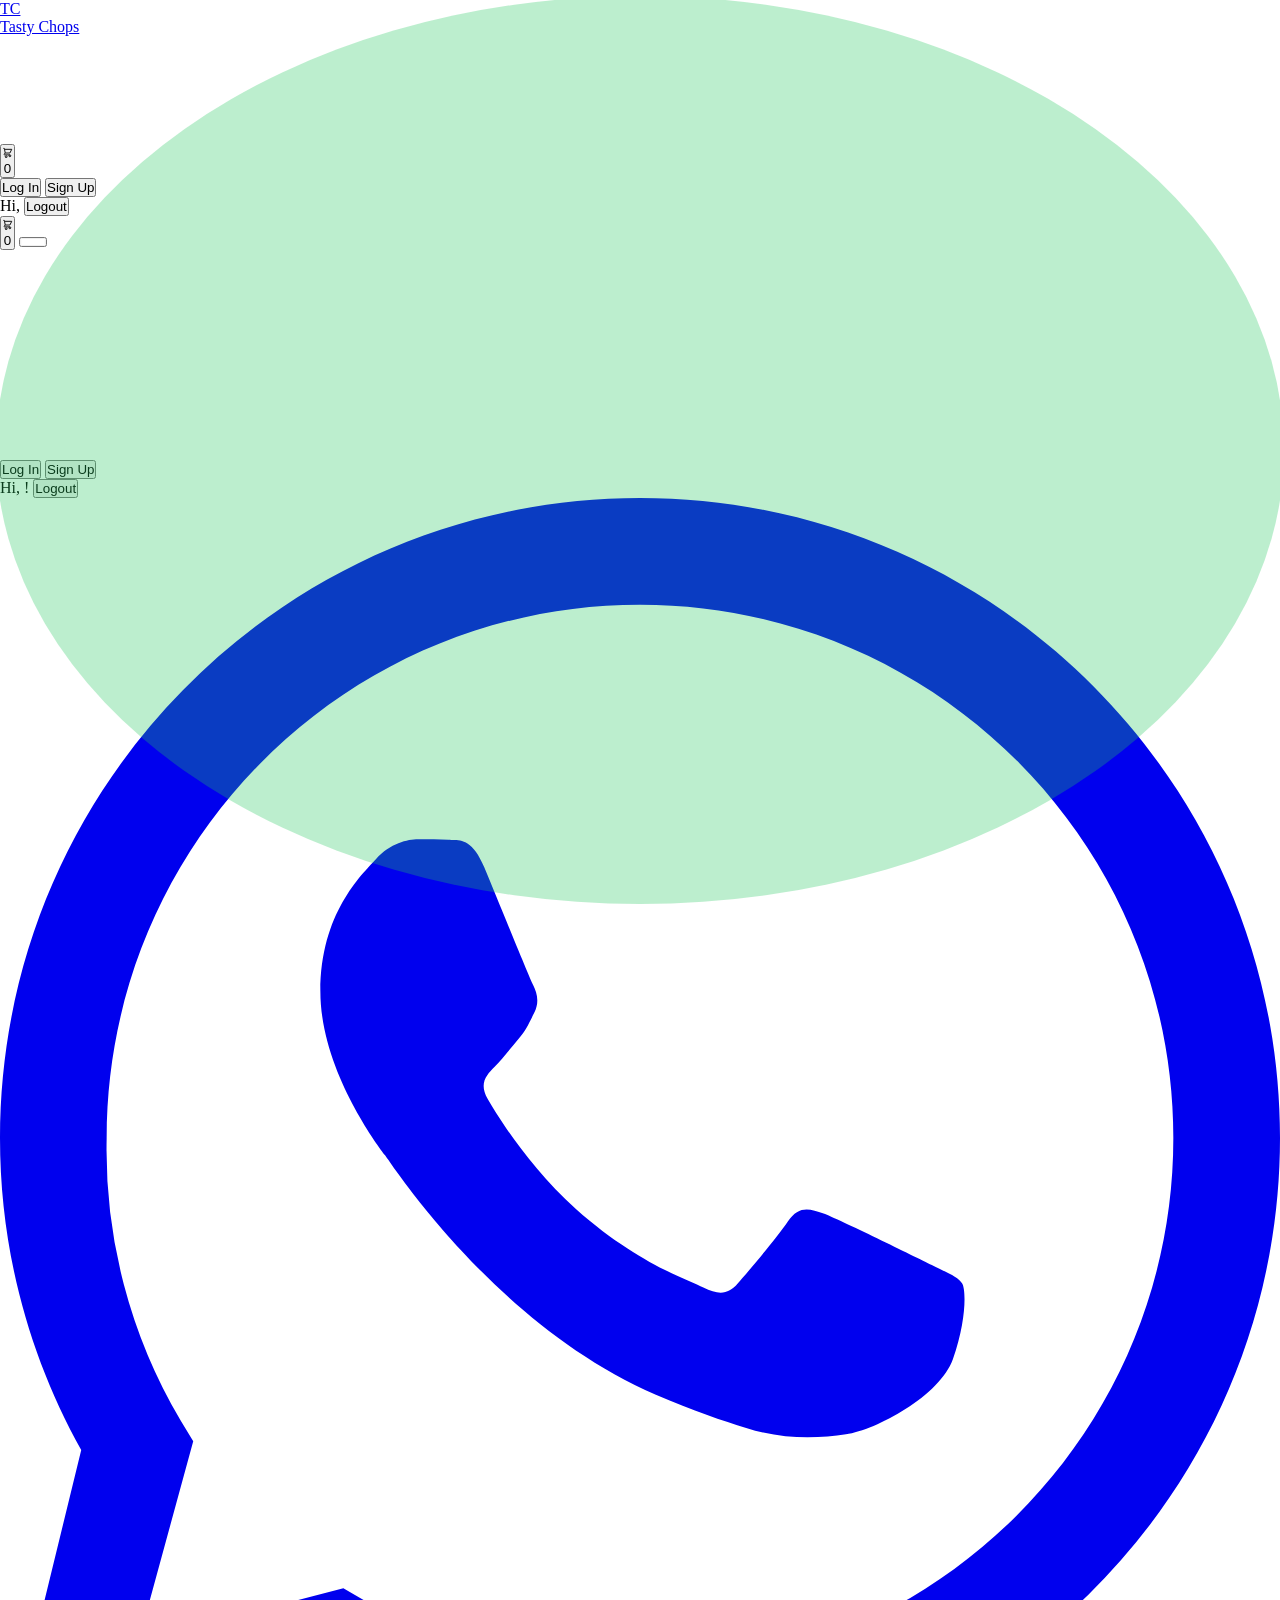
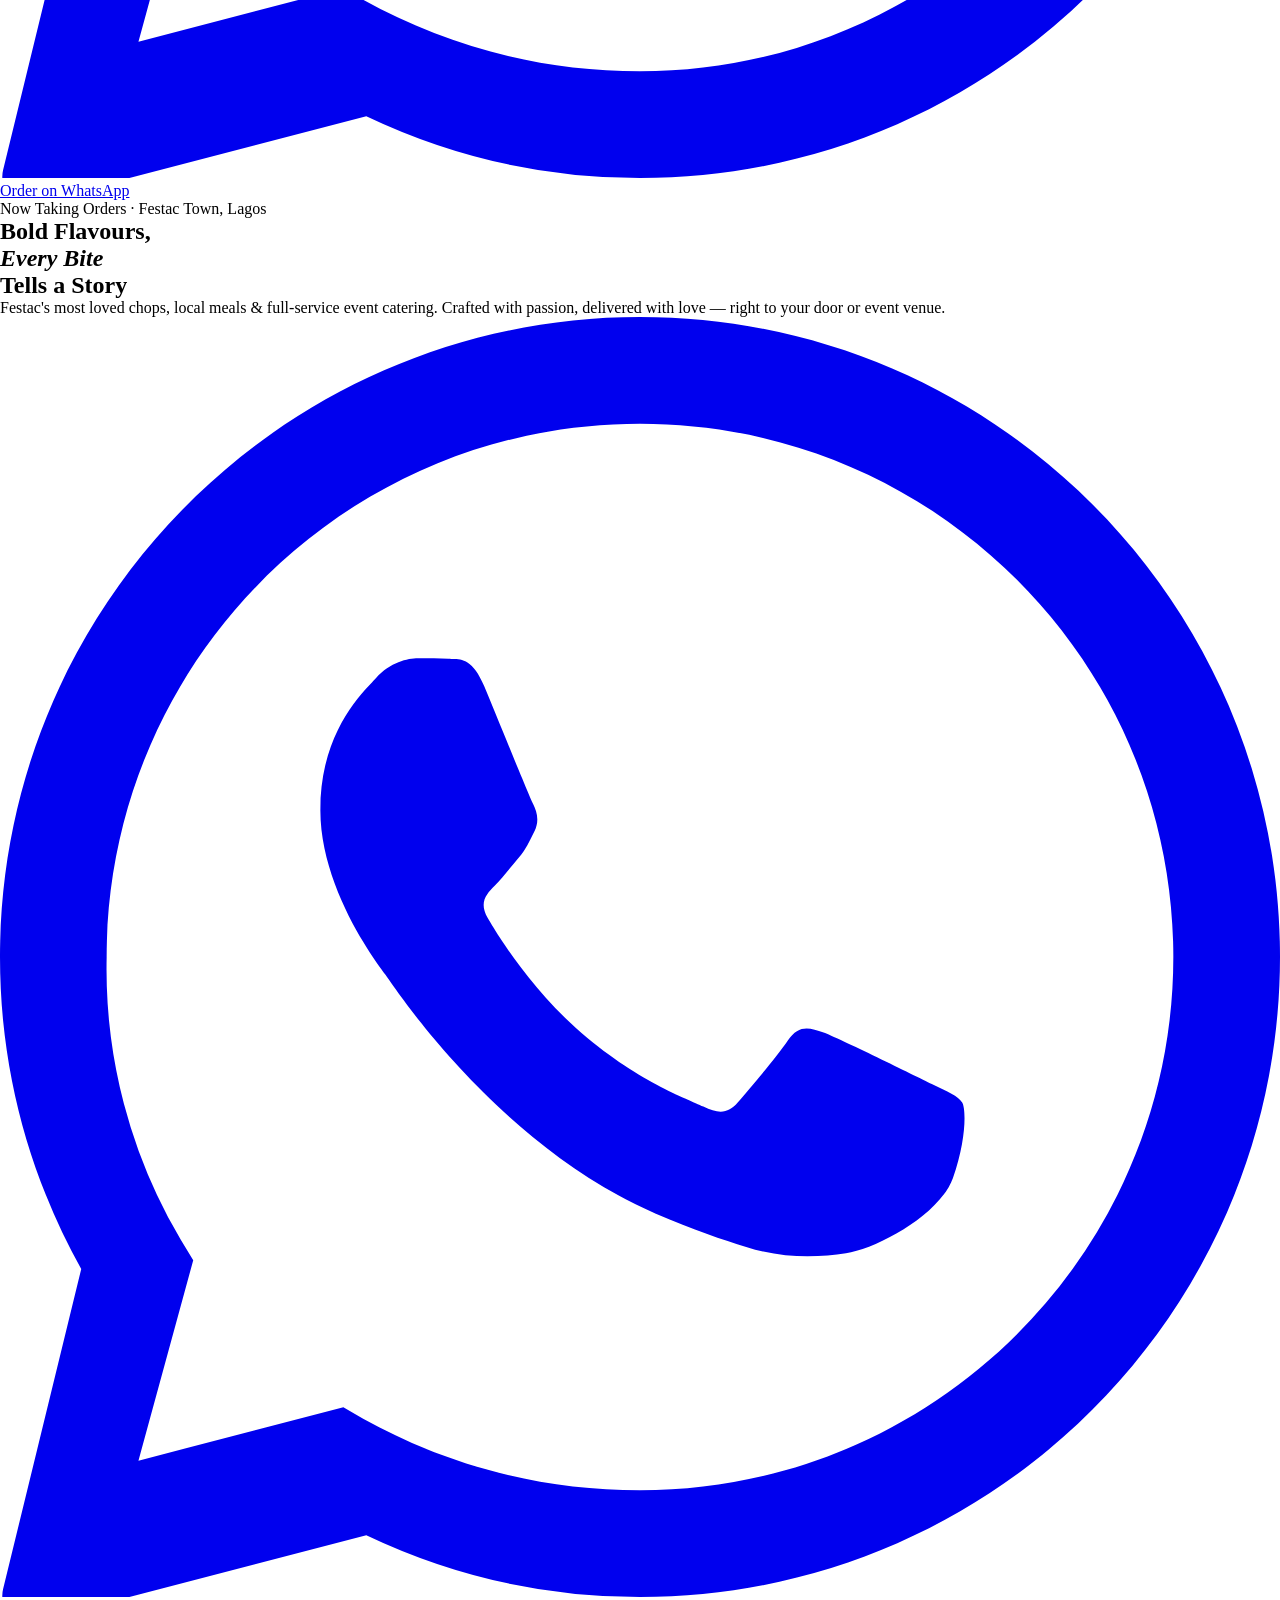
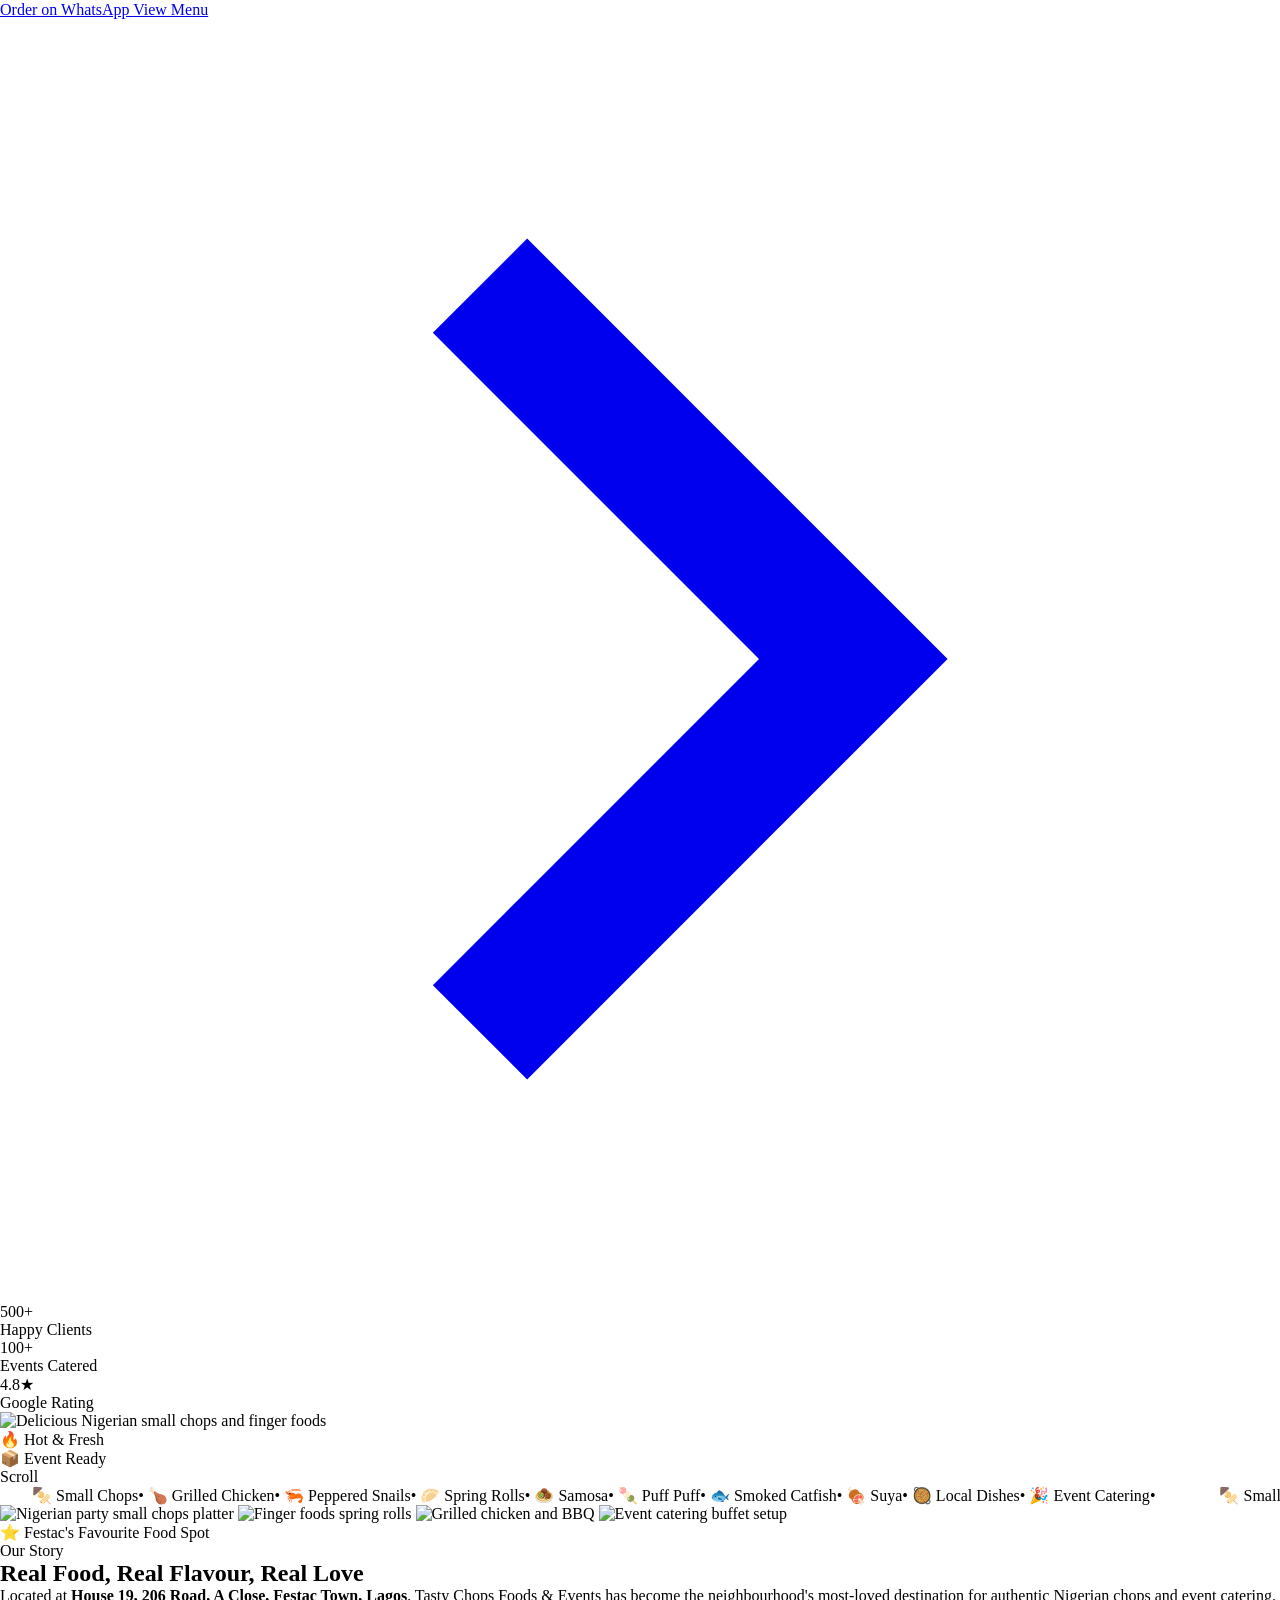
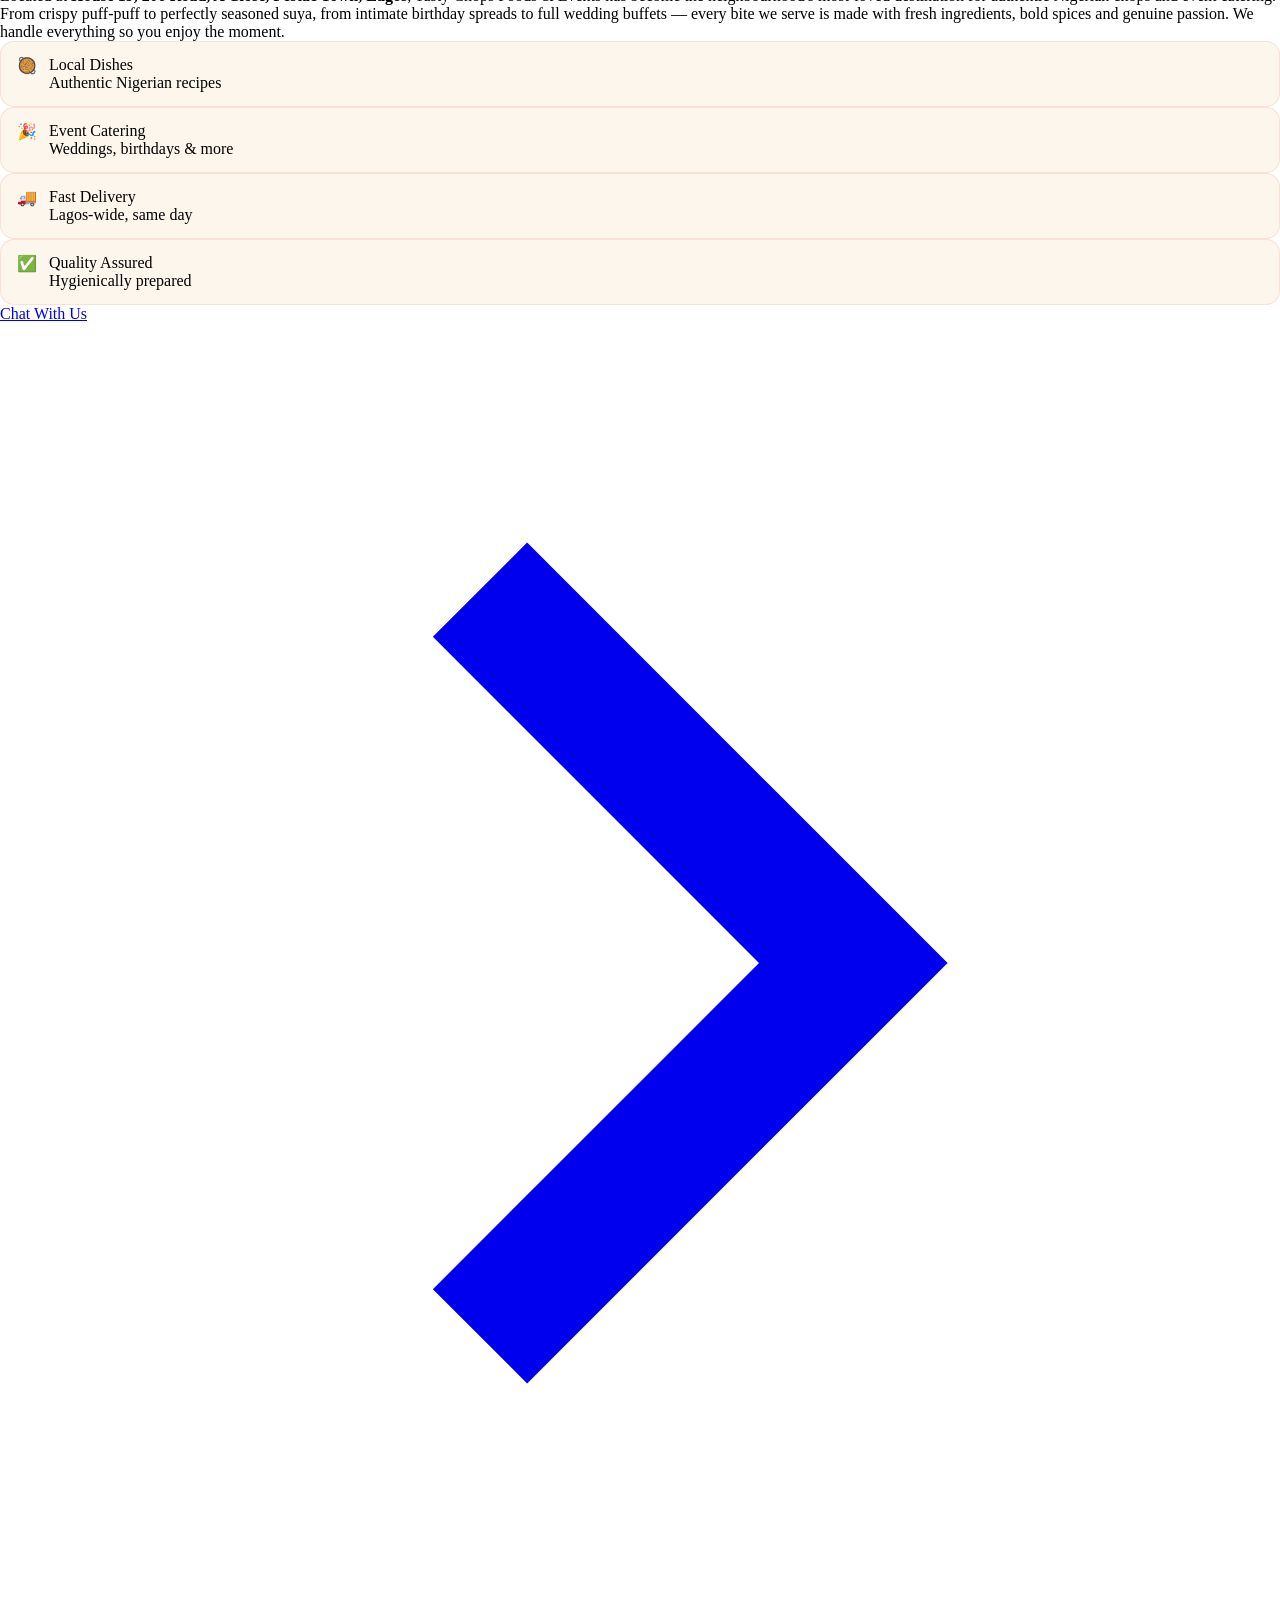
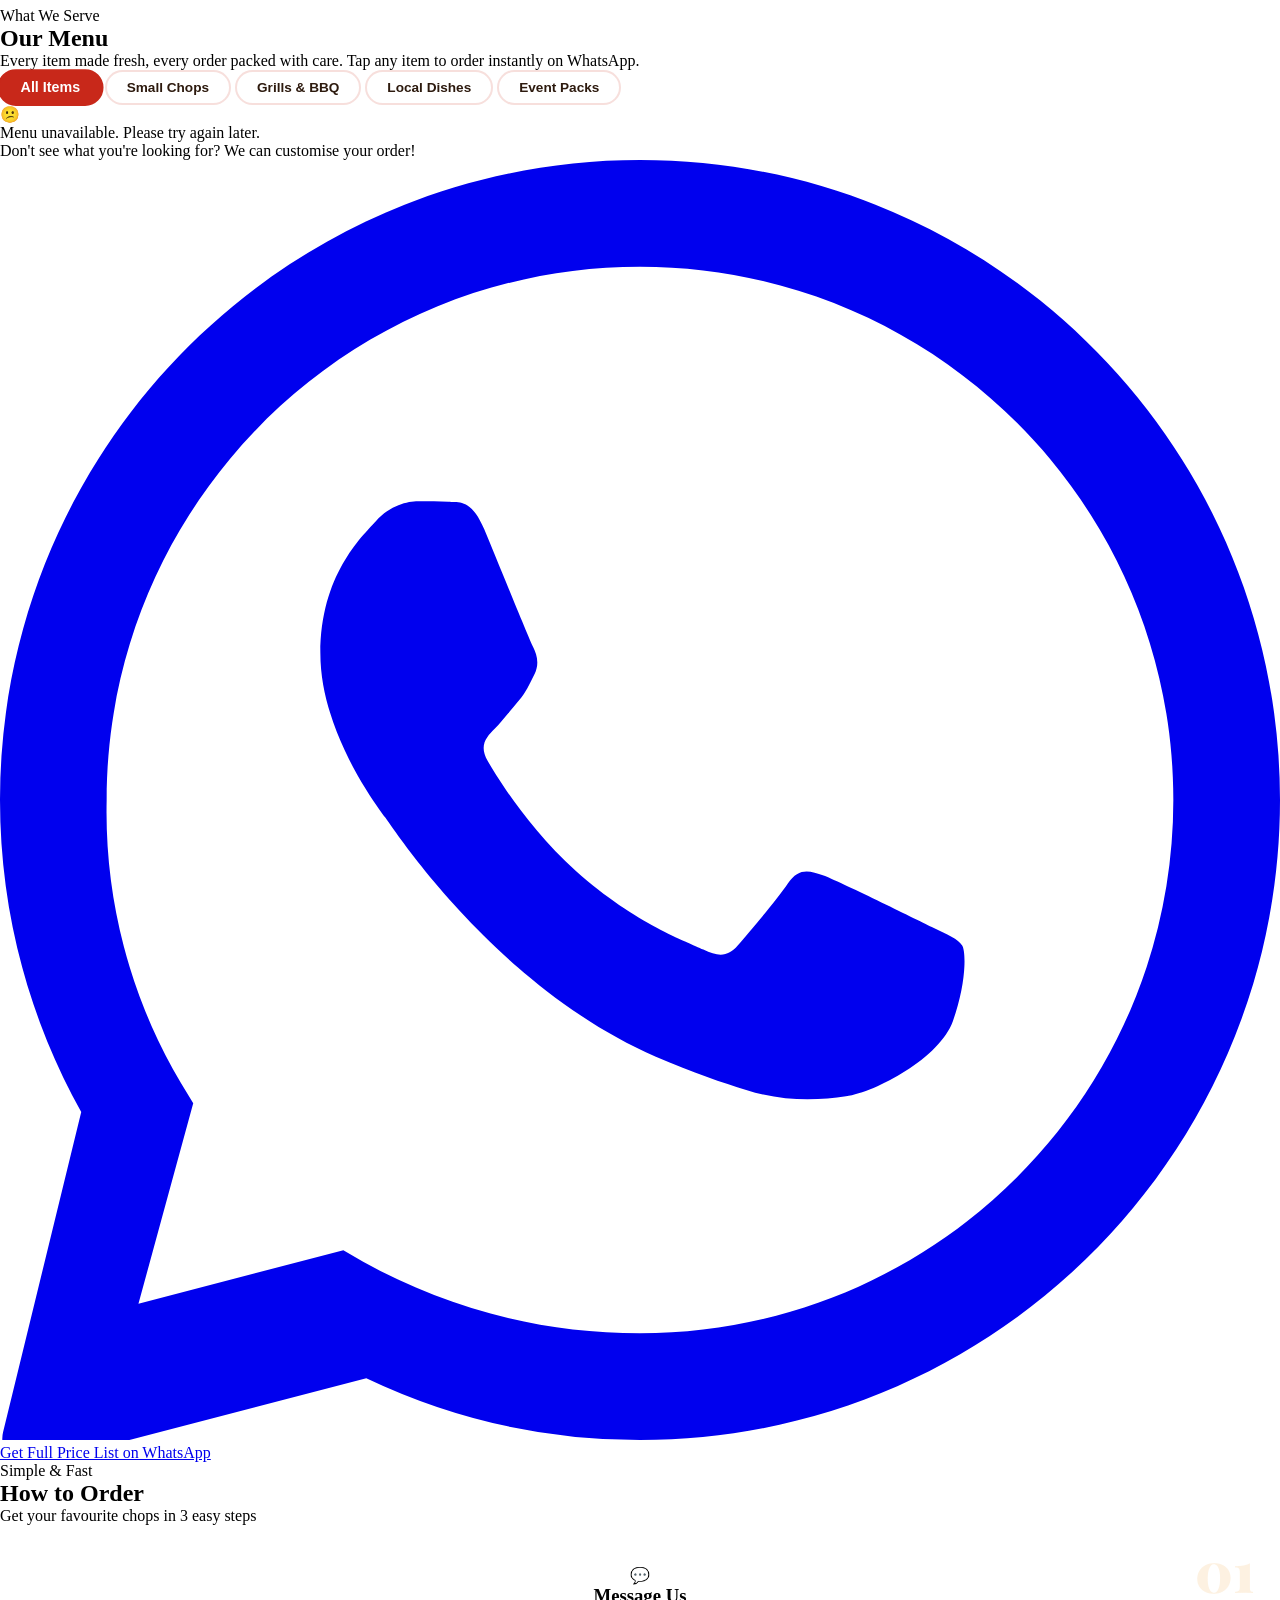
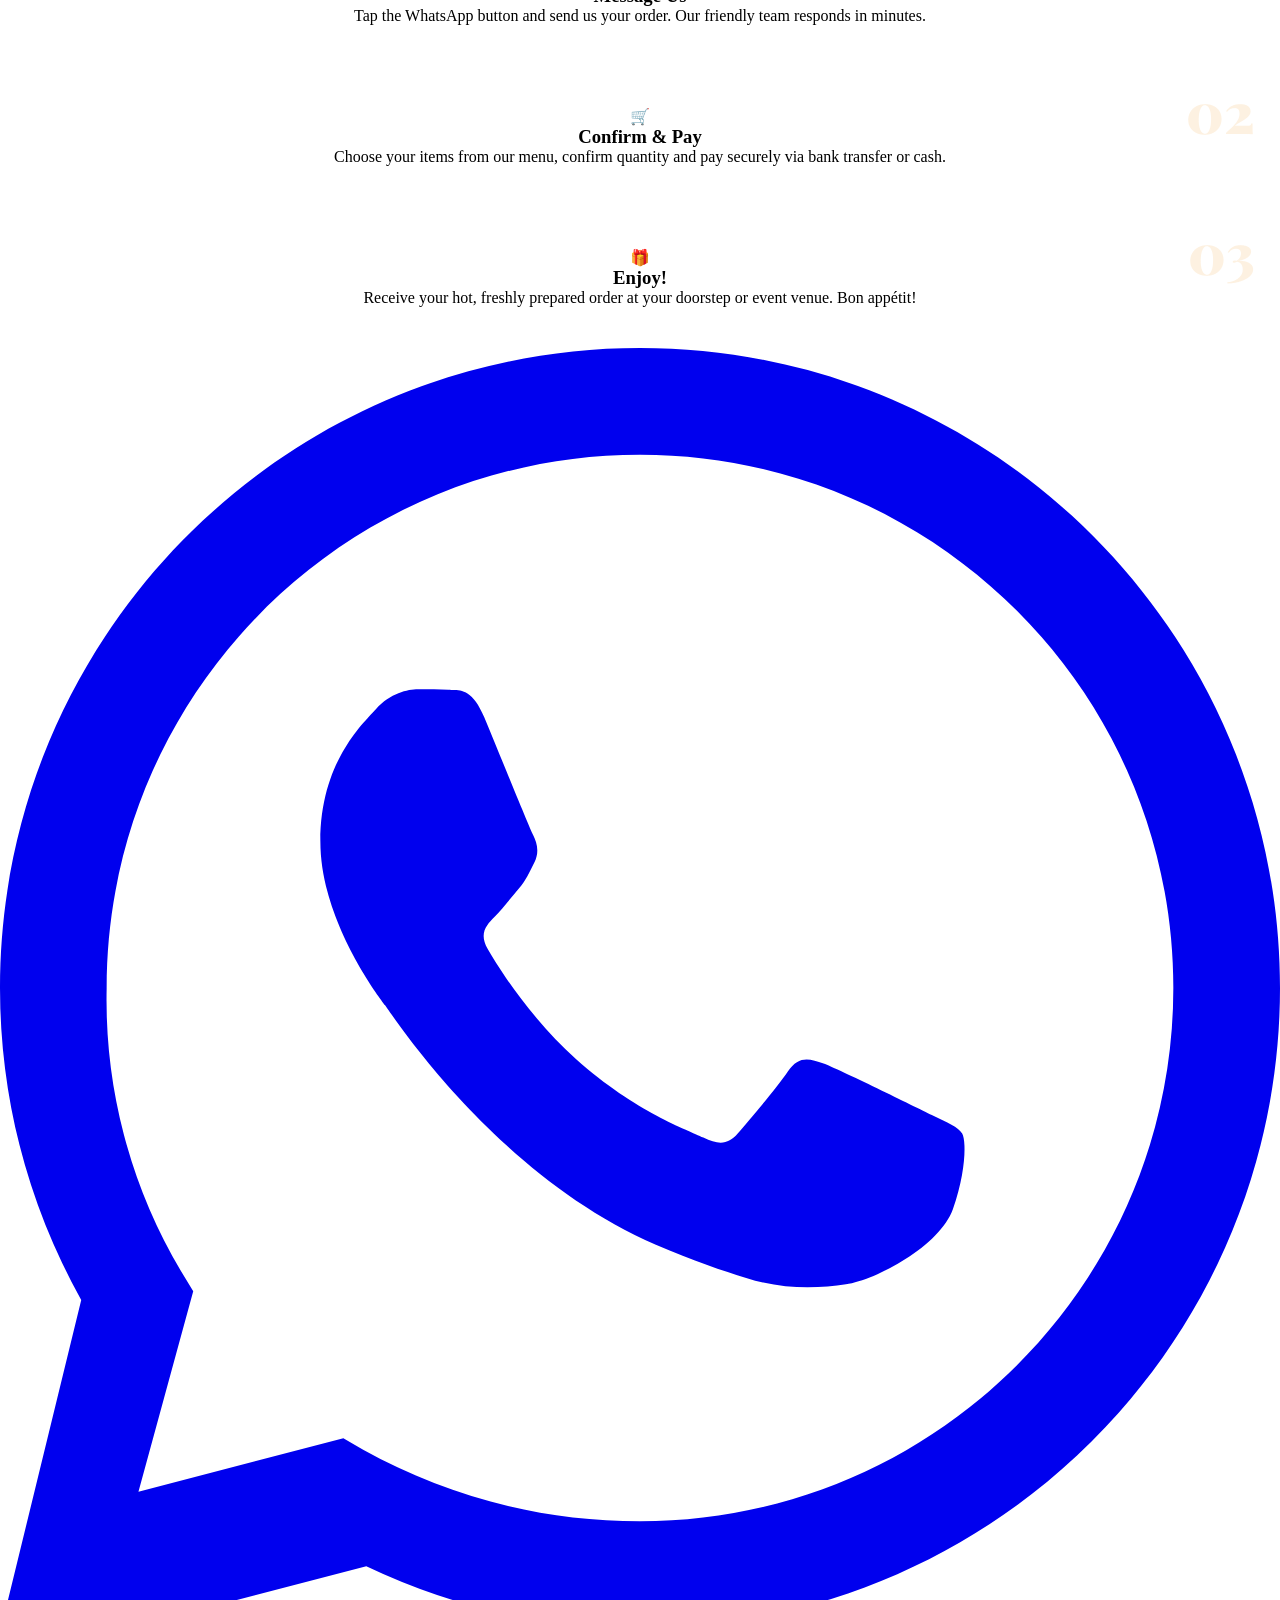
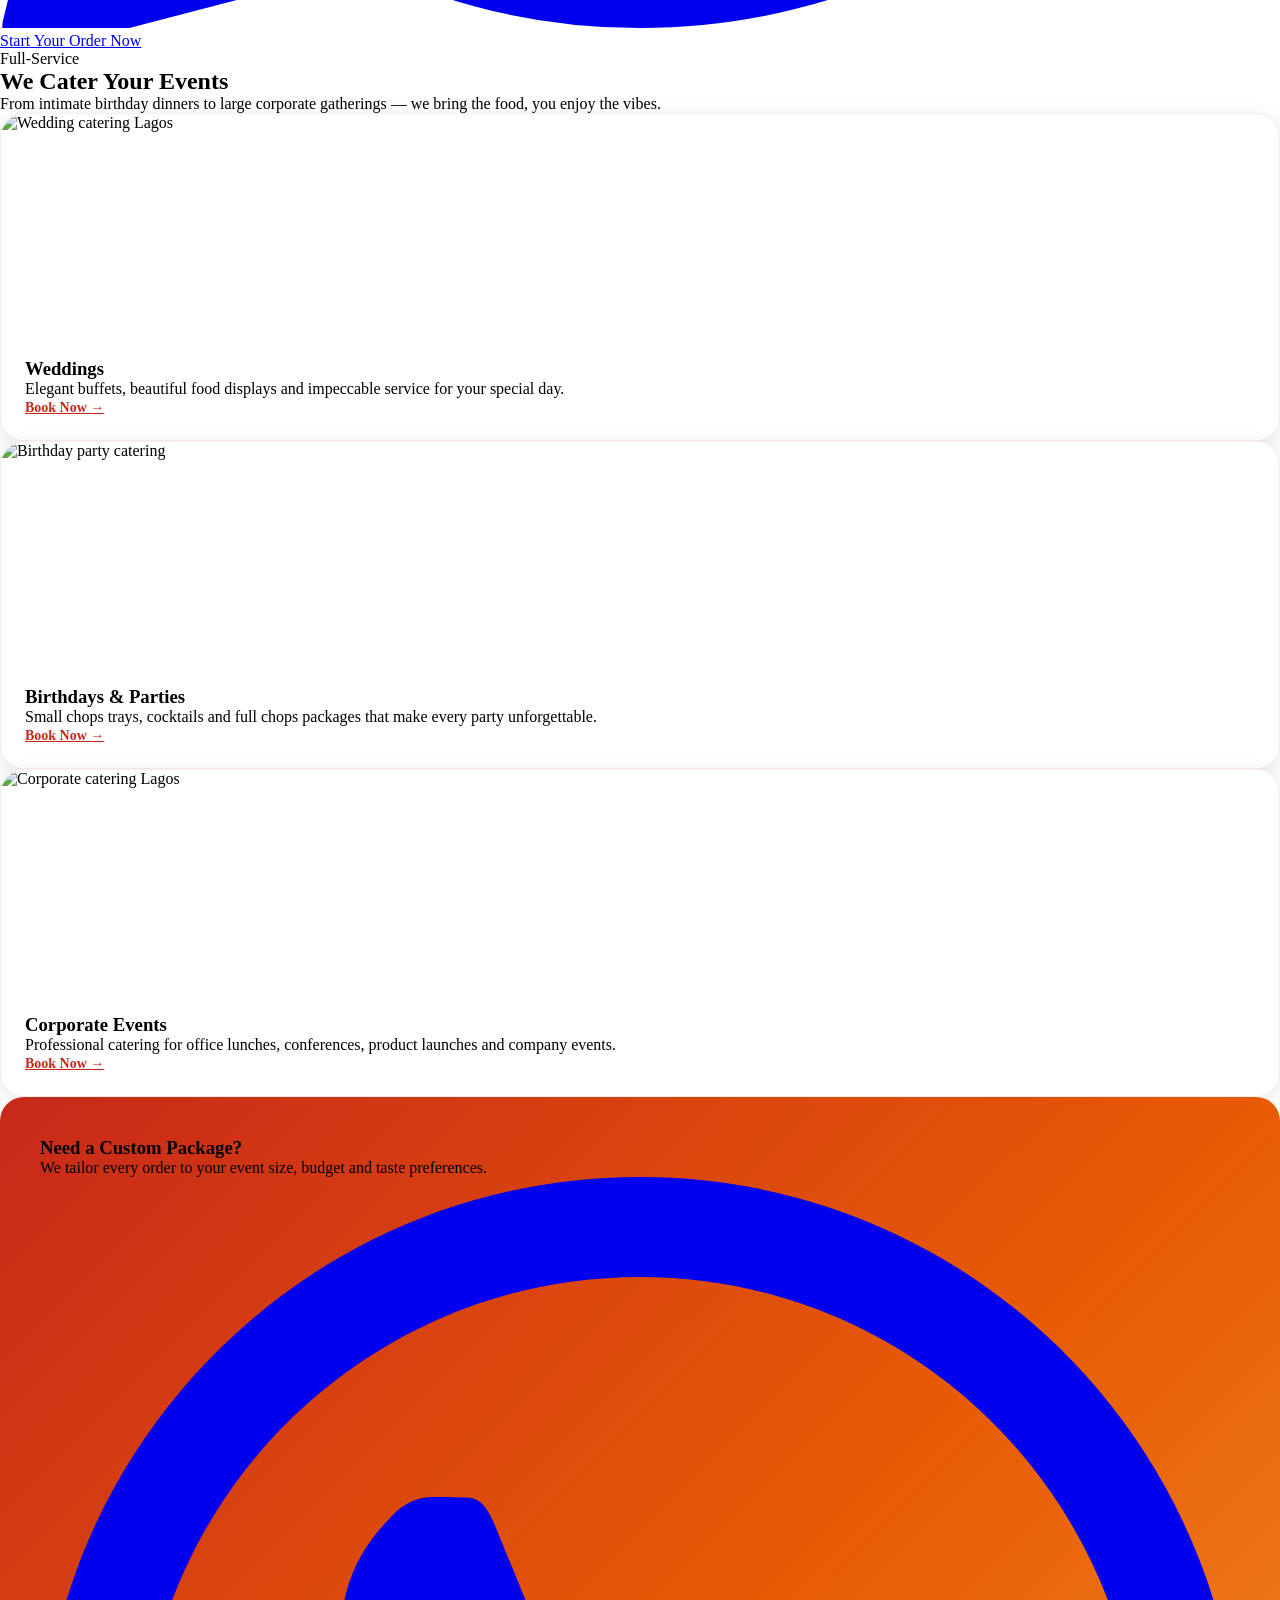
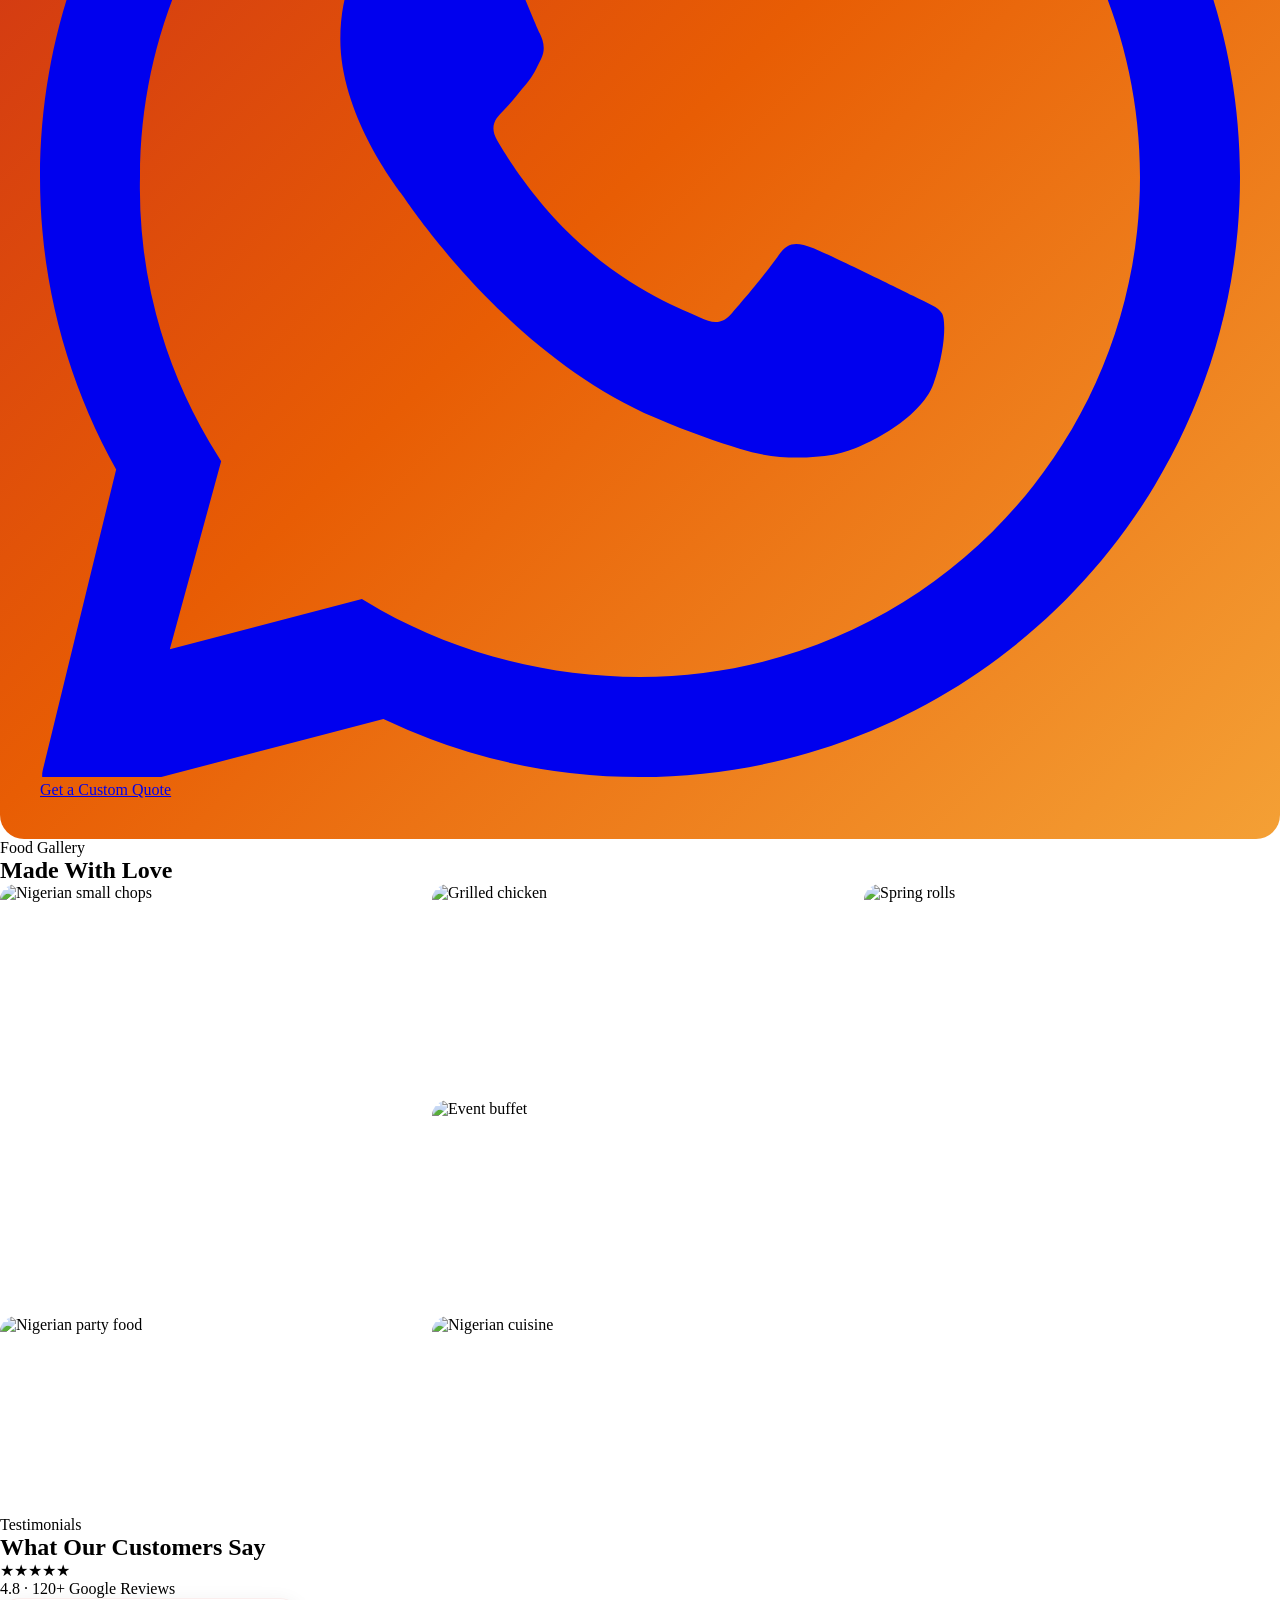
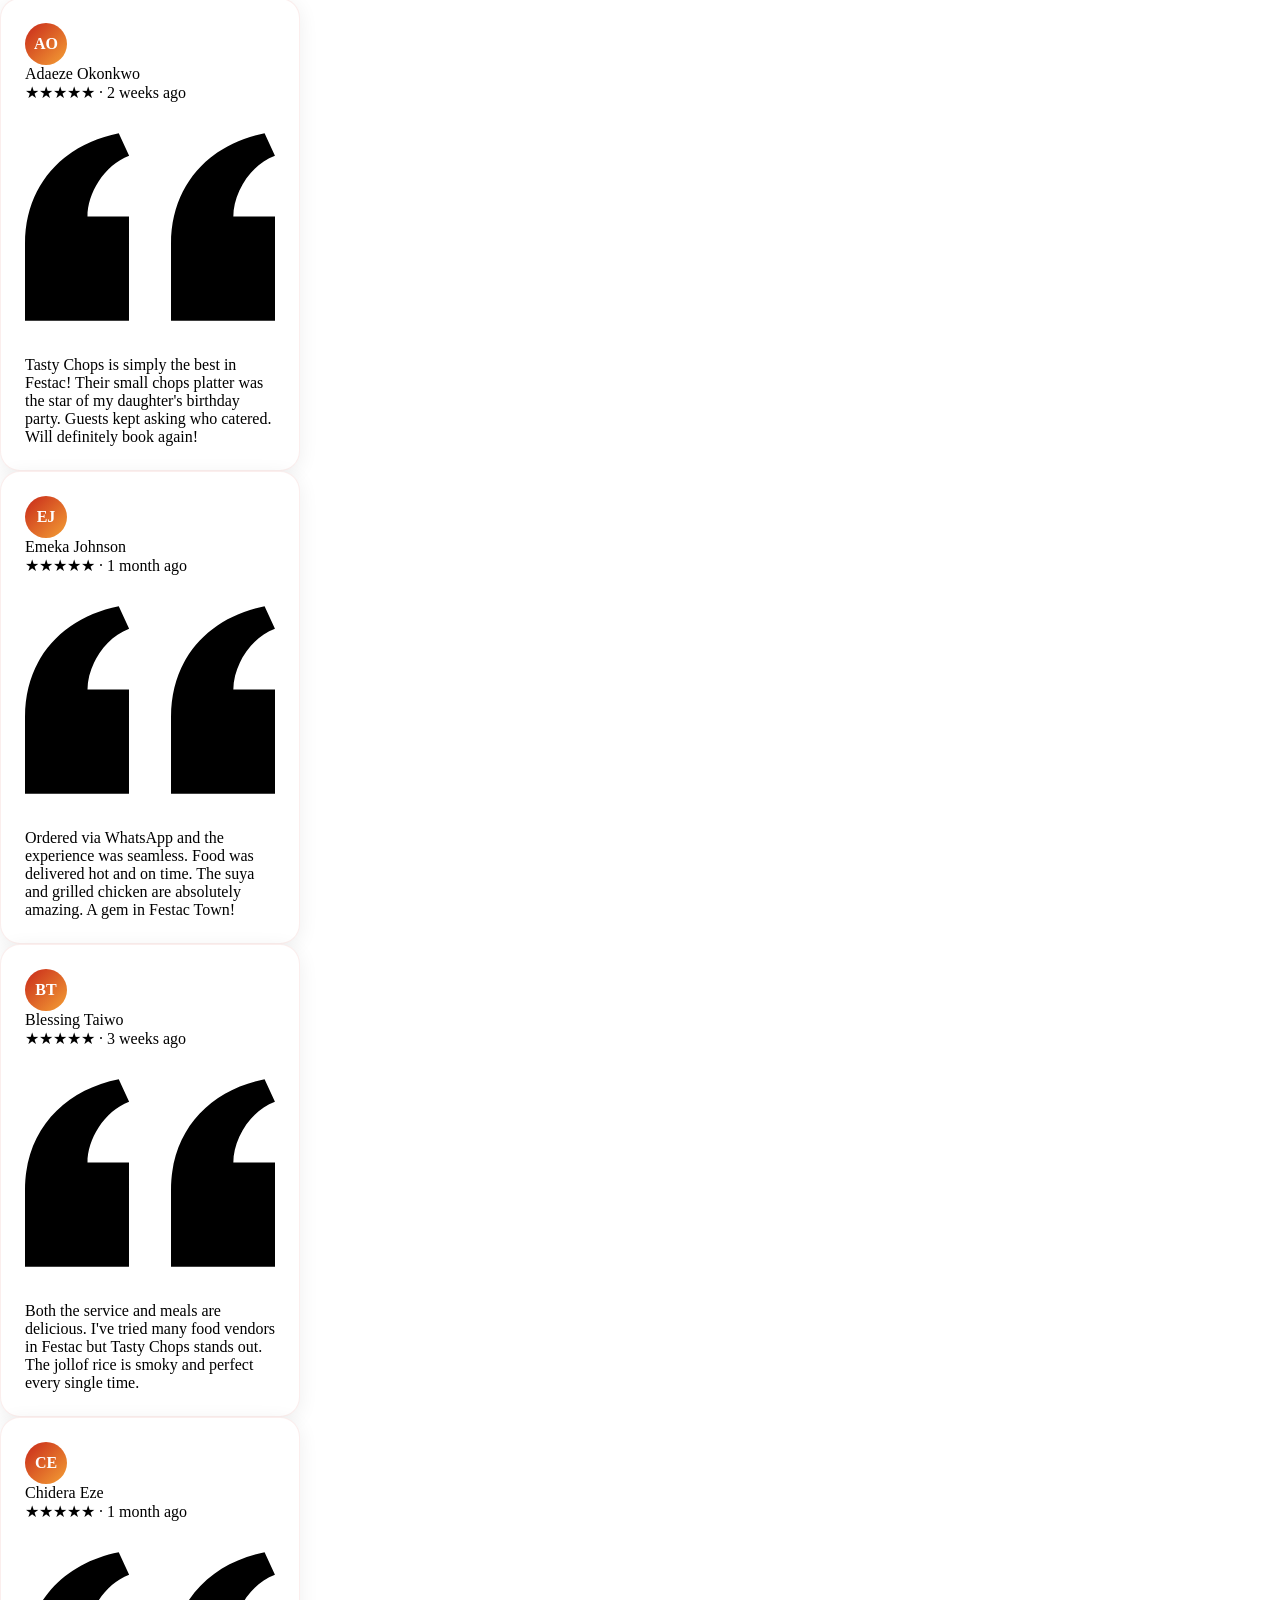
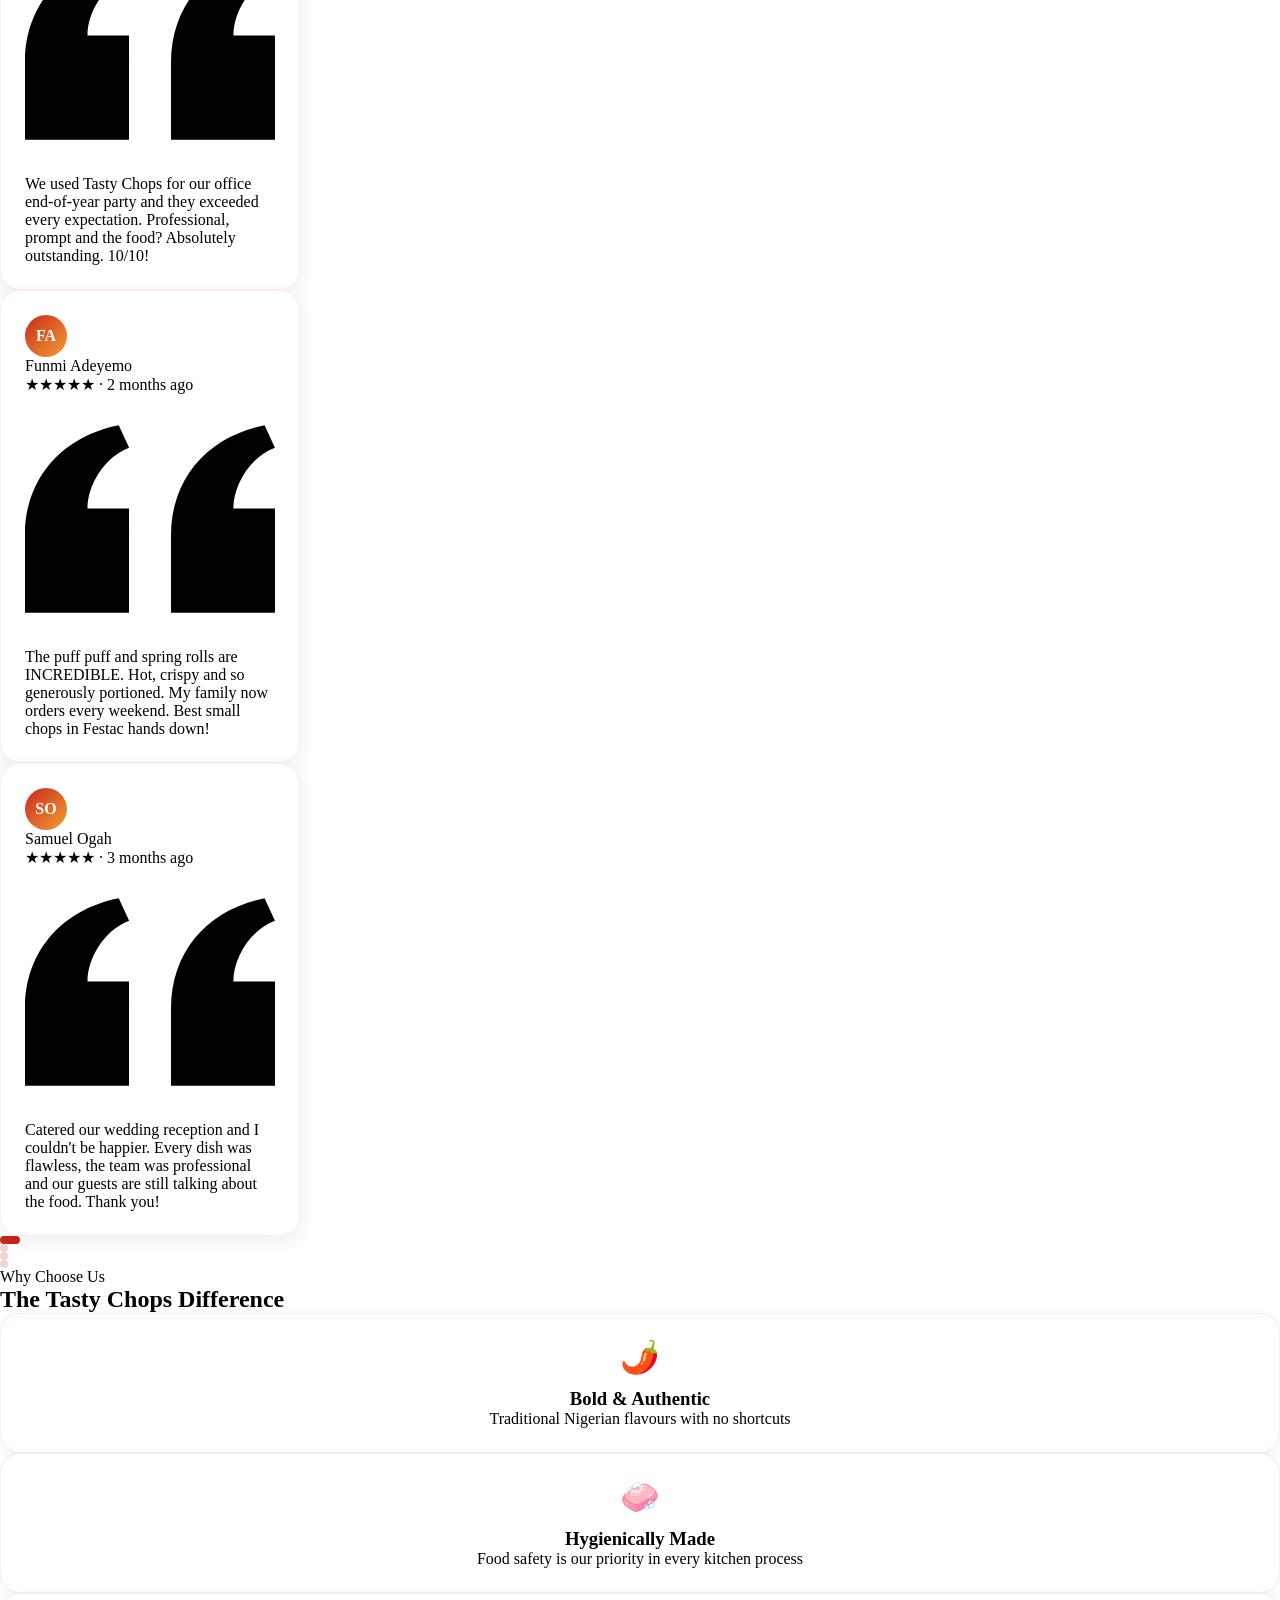
==== index.html @ 23bc5130 "Add files via upload" ====
<!DOCTYPE html>
<html lang="en">
<head>
  <meta charset="UTF-8" />
  <meta name="viewport" content="width=device-width, initial-scale=1.0" />

  <!-- SEO Meta Tags -->
  <title>Tasty Chops Foods & Events | Best Nigerian Food & Catering in Festac, Lagos</title>
  <meta name="description" content="Tasty Chops Foods & Events — Festac Town's favourite for small chops, Nigerian meals, and full event catering. Order via WhatsApp: 0803 205 6675. Same-day delivery in Lagos." />
  <meta name="keywords" content="Tasty Chops Festac, small chops Lagos, Nigerian catering Festac, event food Lagos, small chops delivery Festac, puff puff spring rolls samosa Lagos, party catering Festac Town, best food Festac Lagos" />
  <meta name="author" content="Tasty Chops Foods & Events" />
  <meta name="robots" content="index, follow" />
  <link rel="canonical" href="https://tastychops.com.ng/" />

  <!-- Favicon -->
  <link rel="icon" type="image/svg+xml" href="favicon.svg" />
  <link rel="apple-touch-icon" href="favicon.svg" />
  <meta name="theme-color" content="#C8281A" />
  <meta name="msapplication-TileColor" content="#C8281A" />

  <!-- Extra SEO: Geo + revisit -->
  <meta name="geo.region" content="NG-LA" />
  <meta name="geo.placename" content="Festac Town, Lagos" />
  <meta name="geo.position" content="6.4616;3.2803" />
  <meta name="ICBM" content="6.4616, 3.2803" />
  <meta name="rating" content="general" />
  <meta name="revisit-after" content="7 days" />

  <!-- Open Graph -->
  <meta property="og:type" content="restaurant" />
  <meta property="og:title" content="Tasty Chops Foods & Events | Festac, Lagos" />
  <meta property="og:description" content="Bold Nigerian flavours, irresistible small chops & full-service event catering in Festac Town, Lagos. Order on WhatsApp now!" />
  <meta property="og:url" content="https://tastychops.com.ng/" />
  <meta property="og:image" content="https://tastychops.com.ng/images/og-image.jpg" />
  <meta property="og:locale" content="en_NG" />

  <!-- Twitter Card -->
  <meta name="twitter:card" content="summary_large_image" />
  <meta name="twitter:title" content="Tasty Chops Foods & Events | Festac, Lagos" />
  <meta name="twitter:description" content="Bold Nigerian flavours & event catering in Festac Town. Order on WhatsApp!" />

  <!-- Structured Data -->
  <script type="application/ld+json">
  {
    "@context": "https://schema.org",
    "@type": "Restaurant",
    "name": "Tasty Chops Foods & Events",
    "image": "https://tastychops.com.ng/images/og-image.jpg",
    "url": "https://tastychops.com.ng",
    "telephone": "+2348032056675",
    "address": {
      "@type": "PostalAddress",
      "streetAddress": "House 19, 206 Road, A Close",
      "addressLocality": "Festac Town",
      "addressRegion": "Lagos",
      "postalCode": "102102",
      "addressCountry": "NG"
    },
    "geo": {
      "@type": "GeoCoordinates",
      "latitude": 6.4616,
      "longitude": 3.2803
    },
    "servesCuisine": ["Nigerian", "African", "Small Chops", "Catering"],
    "priceRange": "₦₦",
    "openingHours": "Mo-Su 08:00-22:00",
    "hasMenu": "https://tastychops.com.ng/#menu",
    "aggregateRating": {
      "@type": "AggregateRating",
      "ratingValue": "4.8",
      "reviewCount": "120"
    }
  }
  </script>

  <!-- Fonts -->
  <link rel="preconnect" href="https://fonts.googleapis.com" />
  <link rel="preconnect" href="https://fonts.gstatic.com" crossorigin />
  <link href="https://fonts.googleapis.com/css2?family=Playfair+Display:ital,wght@0,700;0,900;1,700&family=Plus+Jakarta+Sans:wght@300;400;500;600;700&display=swap" rel="stylesheet" />

  <!-- Tailwind CSS CDN -->
  <script src="https://cdn.tailwindcss.com"></script>

  <script>
    tailwind.config = {
      theme: {
        extend: {
          colors: {
            brand: {
              red:    '#C8281A',
              orange: '#E85D04',
              gold:   '#F4A035',
              cream:  '#FDF6EC',
              dark:   '#1A0A00',
              charcoal: '#2D1A0E',
            }
          },
          fontFamily: {
            display: ['"Playfair Display"', 'serif'],
            body:    ['"Plus Jakarta Sans"', 'sans-serif'],
          },
          animation: {
            'fade-up':    'fadeUp 0.7s ease forwards',
            'fade-in':    'fadeIn 0.6s ease forwards',
            'slide-left': 'slideLeft 0.7s ease forwards',
            'float':      'float 4s ease-in-out infinite',
            'shimmer':    'shimmer 2.5s infinite',
          },
          keyframes: {
            fadeUp:    { '0%': { opacity: 0, transform: 'translateY(30px)' }, '100%': { opacity: 1, transform: 'translateY(0)' } },
            fadeIn:    { '0%': { opacity: 0 }, '100%': { opacity: 1 } },
            slideLeft: { '0%': { opacity: 0, transform: 'translateX(40px)' }, '100%': { opacity: 1, transform: 'translateX(0)' } },
            float:     { '0%,100%': { transform: 'translateY(0)' }, '50%': { transform: 'translateY(-12px)' } },
            shimmer:   { '0%': { backgroundPosition: '-200% 0' }, '100%': { backgroundPosition: '200% 0' } },
          }
        }
      }
    }
  </script>

  <link rel="stylesheet" href="css/style.css" />
</head>

<body class="font-body bg-brand-cream text-brand-dark">

  <!-- ===== NAVBAR ===== -->
  <nav id="navbar" class="fixed top-0 left-0 right-0 z-50 transition-all duration-500">
    <div class="max-w-7xl mx-auto px-5 md:px-8 flex items-center justify-between h-16 md:h-20">
      <!-- Logo -->
      <a href="#home" class="flex items-center gap-2 group">
        <div class="w-9 h-9 rounded-full bg-brand-red flex items-center justify-center shadow-md group-hover:scale-110 transition-transform duration-300">
          <span class="text-white text-lg font-display font-black leading-none">TC</span>
        </div>
        <span class="font-display font-bold text-lg text-white hidden sm:block nav-logo-text transition-colors duration-300">Tasty Chops</span>
      </a>

      <!-- Desktop Nav -->
      <ul class="hidden md:flex items-center gap-8 text-sm font-medium">
        <li><a href="#home"    class="nav-link">Home</a></li>
        <li><a href="#about"   class="nav-link">About</a></li>
        <li><a href="#menu"    class="nav-link">Menu</a></li>
        <li><a href="#events"  class="nav-link">Events</a></li>
        <li><a href="#reviews" class="nav-link">Reviews</a></li>
        <li><a href="#contact" class="nav-link">Contact</a></li>
      </ul>

      <!-- Desktop Right: Auth + Cart -->
      <div class="hidden md:flex items-center gap-3">
        <!-- Cart button -->
        <button onclick="openCart()" class="relative text-white hover:text-brand-gold transition-colors p-2" aria-label="Cart">
          <svg class="w-6 h-6" fill="none" stroke="currentColor" stroke-width="2" viewBox="0 0 24 24"><path d="M3 3h2l.4 2M7 13h10l4-8H5.4M7 13L5.4 5M7 13l-2.293 2.293c-.63.63-.184 1.707.707 1.707H17m0 0a2 2 0 1 0 0 4 2 2 0 0 0 0-4zm-8 2a2 2 0 1 0 0 4 2 2 0 0 0 0-4z"/></svg>
          <span class="cart-badge hidden absolute -top-1 -right-1 bg-brand-red text-white text-xs w-5 h-5 rounded-full flex items-center justify-center font-bold">0</span>
        </button>
        <!-- Auth buttons (shown when logged out) -->
        <div id="nav-auth-btns" class="flex items-center gap-2">
          <button onclick="showAuthModal('login')" class="text-white/80 hover:text-white text-sm font-medium transition-colors">Log In</button>
          <button onclick="showAuthModal('signup')" class="bg-brand-red hover:bg-brand-orange text-white text-sm font-semibold px-4 py-2 rounded-full transition-all duration-300 hover:scale-105">Sign Up</button>
        </div>
        <!-- User menu (shown when logged in) -->
        <div id="nav-user-menu" class="hidden flex items-center gap-2">
          <span class="text-white/70 text-sm">Hi, <span id="nav-user-name" class="text-brand-gold font-semibold"></span></span>
          <button onclick="Auth.logout()" class="text-white/50 hover:text-brand-red text-xs transition-colors">Logout</button>
        </div>
      </div>

      <!-- Mobile hamburger -->
      <div class="md:hidden flex items-center gap-3">
        <button onclick="openCart()" class="relative text-white p-1">
          <svg class="w-6 h-6" fill="none" stroke="currentColor" stroke-width="2" viewBox="0 0 24 24"><path d="M3 3h2l.4 2M7 13h10l4-8H5.4M7 13L5.4 5M7 13l-2.293 2.293c-.63.63-.184 1.707.707 1.707H17m0 0a2 2 0 1 0 0 4 2 2 0 0 0 0-4zm-8 2a2 2 0 1 0 0 4 2 2 0 0 0 0-4z"/></svg>
          <span class="cart-badge hidden absolute -top-1 -right-1 bg-brand-red text-white text-xs w-5 h-5 rounded-full flex items-center justify-center font-bold">0</span>
        </button>
        <button id="menu-btn" class="text-white p-1 focus:outline-none" aria-label="Open menu">
          <div class="hamburger-line"></div>
          <div class="hamburger-line my-1.5"></div>
          <div class="hamburger-line"></div>
        </button>
      </div>
    </div>

    <!-- Mobile Menu -->
    <div id="mobile-menu" class="md:hidden hidden bg-brand-dark/95 backdrop-blur-md border-t border-white/10 px-5 pb-5 pt-3">
      <ul class="space-y-3 mb-5">
        <li><a href="#home"    class="mobile-nav-link" onclick="closeMobileMenu()">Home</a></li>
        <li><a href="#about"   class="mobile-nav-link" onclick="closeMobileMenu()">About</a></li>
        <li><a href="#menu"    class="mobile-nav-link" onclick="closeMobileMenu()">Menu</a></li>
        <li><a href="#events"  class="mobile-nav-link" onclick="closeMobileMenu()">Events</a></li>
        <li><a href="#reviews" class="mobile-nav-link" onclick="closeMobileMenu()">Reviews</a></li>
        <li><a href="#contact" class="mobile-nav-link" onclick="closeMobileMenu()">Contact</a></li>
      </ul>
      <!-- Mobile auth (logged out) -->
      <div id="mobile-auth-btns" class="flex gap-2 mb-3">
        <button onclick="showAuthModal('login'); closeMobileMenu();" class="flex-1 text-white border border-white/30 text-sm font-medium py-2.5 rounded-full hover:bg-white/10 transition-colors">Log In</button>
        <button onclick="showAuthModal('signup'); closeMobileMenu();" class="flex-1 bg-brand-red text-white text-sm font-semibold py-2.5 rounded-full hover:bg-brand-orange transition-colors">Sign Up</button>
      </div>
      <!-- Mobile user (logged in) -->
      <div id="mobile-user-menu" class="hidden flex items-center justify-between mb-3 bg-white/5 rounded-xl px-4 py-2.5">
        <span class="text-white/80 text-sm">Hi, <span id="mobile-user-name" class="text-brand-gold font-semibold"></span>!</span>
        <button onclick="Auth.logout(); closeMobileMenu();" class="text-xs text-white/40 hover:text-brand-red transition-colors">Logout</button>
      </div>
      <a href="https://wa.me/2348032056675?text=Hi%2C%20I%20want%20to%20place%20an%20order%20from%20Tasty%20Chops!" target="_blank" rel="noopener"
         class="flex items-center justify-center gap-2 bg-green-500 text-white font-semibold px-5 py-3 rounded-full w-full text-sm">
        <svg class="w-4 h-4" fill="currentColor" viewBox="0 0 24 24"><path d="M17.472 14.382c-.297-.149-1.758-.867-2.03-.967-.273-.099-.471-.148-.67.15-.197.297-.767.966-.94 1.164-.173.199-.347.223-.644.075-.297-.15-1.255-.463-2.39-1.475-.883-.788-1.48-1.761-1.653-2.059-.173-.297-.018-.458.13-.606.134-.133.298-.347.446-.52.149-.174.198-.298.298-.497.099-.198.05-.371-.025-.52-.075-.149-.669-1.612-.916-2.207-.242-.579-.487-.5-.669-.51-.173-.008-.371-.01-.57-.01-.198 0-.52.074-.792.372-.272.297-1.04 1.016-1.04 2.479 0 1.462 1.065 2.875 1.213 3.074.149.198 2.096 3.2 5.077 4.487.709.306 1.262.489 1.694.625.712.227 1.36.195 1.871.118.571-.085 1.758-.719 2.006-1.413.248-.694.248-1.289.173-1.413-.074-.124-.272-.198-.57-.347z"/><path d="M12 0C5.373 0 0 5.373 0 12c0 2.126.556 4.116 1.523 5.849L.057 23.857a.5.5 0 0 0 .614.601l6.197-1.617A11.936 11.936 0 0 0 12 24c6.627 0 12-5.373 12-12S18.627 0 12 0zm0 22c-1.886 0-3.65-.486-5.191-1.341l-.371-.217-3.842 1.001 1.027-3.756-.236-.388A9.961 9.961 0 0 1 2 12C2 6.477 6.477 2 12 2s10 4.477 10 10-4.477 10-10 10z"/></svg>
        Order on WhatsApp
      </a>
    </div>
  </nav>

  <!-- ===== HERO ===== -->
  <section id="home" class="relative min-h-screen flex items-center overflow-hidden">
    <!-- Background -->
    <div class="hero-bg absolute inset-0"></div>
    <div class="hero-overlay absolute inset-0"></div>
    <!-- Decorative blobs -->
    <div class="absolute top-1/4 right-10 w-64 h-64 rounded-full bg-brand-orange/20 blur-3xl animate-float"></div>
    <div class="absolute bottom-1/4 left-10 w-48 h-48 rounded-full bg-brand-red/20 blur-3xl animate-float" style="animation-delay:1.5s"></div>

    <div class="relative z-10 max-w-7xl mx-auto px-5 md:px-8 pt-24 pb-16 w-full">
      <div class="grid md:grid-cols-2 gap-12 items-center">
        <!-- Text -->
        <div class="text-white">
          <div class="inline-flex items-center gap-2 bg-white/10 backdrop-blur-sm border border-white/20 text-brand-gold text-xs font-semibold px-4 py-2 rounded-full mb-6 reveal">
            <span class="w-2 h-2 rounded-full bg-green-400 animate-pulse"></span>
            Now Taking Orders · Festac Town, Lagos
          </div>
          <h1 class="font-display text-5xl md:text-6xl lg:text-7xl font-black leading-[1.05] mb-6 reveal" style="animation-delay:.1s">
            Bold Flavours,<br/>
            <em class="text-brand-gold not-italic">Every Bite</em><br/>
            Tells a Story
          </h1>
          <p class="text-white/75 text-lg md:text-xl max-w-md mb-10 leading-relaxed reveal" style="animation-delay:.2s">
            Festac's most loved chops, local meals & full-service event catering. Crafted with passion, delivered with love — right to your door or event venue.
          </p>
          <div class="flex flex-wrap gap-4 reveal" style="animation-delay:.3s">
            <a href="https://wa.me/2348032056675?text=Hi%2C%20I%20want%20to%20order%20from%20Tasty%20Chops!" target="_blank" rel="noopener"
               class="flex items-center gap-3 bg-brand-red hover:bg-brand-orange text-white font-semibold px-7 py-4 rounded-full transition-all duration-300 shadow-2xl hover:shadow-brand-red/50 hover:scale-105 active:scale-95 text-base">
              <svg class="w-5 h-5" fill="currentColor" viewBox="0 0 24 24"><path d="M17.472 14.382c-.297-.149-1.758-.867-2.03-.967-.273-.099-.471-.148-.67.15-.197.297-.767.966-.94 1.164-.173.199-.347.223-.644.075-.297-.15-1.255-.463-2.39-1.475-.883-.788-1.48-1.761-1.653-2.059-.173-.297-.018-.458.13-.606.134-.133.298-.347.446-.52.149-.174.198-.298.298-.497.099-.198.05-.371-.025-.52-.075-.149-.669-1.612-.916-2.207-.242-.579-.487-.5-.669-.51-.173-.008-.371-.01-.57-.01-.198 0-.52.074-.792.372-.272.297-1.04 1.016-1.04 2.479 0 1.462 1.065 2.875 1.213 3.074.149.198 2.096 3.2 5.077 4.487.709.306 1.262.489 1.694.625.712.227 1.36.195 1.871.118.571-.085 1.758-.719 2.006-1.413.248-.694.248-1.289.173-1.413-.074-.124-.272-.198-.57-.347z"/><path d="M12 0C5.373 0 0 5.373 0 12c0 2.126.556 4.116 1.523 5.849L.057 23.857a.5.5 0 0 0 .614.601l6.197-1.617A11.936 11.936 0 0 0 12 24c6.627 0 12-5.373 12-12S18.627 0 12 0zm0 22c-1.886 0-3.65-.486-5.191-1.341l-.371-.217-3.842 1.001 1.027-3.756-.236-.388A9.961 9.961 0 0 1 2 12C2 6.477 6.477 2 12 2s10 4.477 10 10-4.477 10-10 10z"/></svg>
              Order on WhatsApp
            </a>
            <a href="#menu"
               class="flex items-center gap-2 bg-white/10 hover:bg-white/20 backdrop-blur-sm border border-white/30 text-white font-semibold px-7 py-4 rounded-full transition-all duration-300 text-base">
              View Menu
              <svg class="w-4 h-4" fill="none" stroke="currentColor" stroke-width="2.5" viewBox="0 0 24 24"><path d="M9 5l7 7-7 7"/></svg>
            </a>
          </div>

          <!-- Stats -->
          <div class="flex flex-wrap gap-8 mt-12 reveal" style="animation-delay:.4s">
            <div>
              <div class="font-display font-black text-3xl text-brand-gold">500+</div>
              <div class="text-white/60 text-sm">Happy Clients</div>
            </div>
            <div class="w-px bg-white/20"></div>
            <div>
              <div class="font-display font-black text-3xl text-brand-gold">100+</div>
              <div class="text-white/60 text-sm">Events Catered</div>
            </div>
            <div class="w-px bg-white/20"></div>
            <div>
              <div class="font-display font-black text-3xl text-brand-gold">4.8★</div>
              <div class="text-white/60 text-sm">Google Rating</div>
            </div>
          </div>
        </div>

        <!-- Hero food image -->
        <div class="hidden md:flex justify-center items-center relative reveal" style="animation-delay:.3s">
          <div class="hero-food-ring absolute w-96 h-96 rounded-full border-2 border-brand-gold/30"></div>
          <div class="hero-food-ring-2 absolute w-80 h-80 rounded-full border border-brand-orange/20"></div>
          <img src="https://images.unsplash.com/photo-1567620905732-2d1ec7ab7445?w=600&q=80"
               alt="Delicious Nigerian small chops and finger foods"
               class="w-72 h-72 object-cover rounded-full border-4 border-brand-gold/50 shadow-2xl shadow-brand-red/30 animate-float"
               loading="eager" />
          <!-- Floating badges -->
          <div class="absolute -top-4 -right-4 bg-brand-red text-white text-xs font-bold px-4 py-2 rounded-full shadow-lg rotate-12 animate-float" style="animation-delay:.8s">
            🔥 Hot & Fresh
          </div>
          <div class="absolute -bottom-2 -left-4 bg-brand-gold text-brand-dark text-xs font-bold px-4 py-2 rounded-full shadow-lg -rotate-6 animate-float" style="animation-delay:1.2s">
            📦 Event Ready
          </div>
        </div>
      </div>
    </div>

    <!-- Scroll indicator -->
    <div class="absolute bottom-8 left-1/2 -translate-x-1/2 flex flex-col items-center gap-2 text-white/40">
      <span class="text-xs tracking-widest uppercase">Scroll</span>
      <div class="w-px h-10 bg-gradient-to-b from-white/40 to-transparent scroll-line"></div>
    </div>
  </section>

  <!-- ===== MARQUEE STRIP ===== -->
  <div class="bg-brand-red overflow-hidden py-3 relative z-10">
    <div class="marquee-track flex gap-0 whitespace-nowrap">
      <div class="marquee-content flex gap-12 text-white text-sm font-semibold tracking-wide">
        <span>🍢 Small Chops</span><span>•</span>
        <span>🍗 Grilled Chicken</span><span>•</span>
        <span>🦐 Peppered Snails</span><span>•</span>
        <span>🥟 Spring Rolls</span><span>•</span>
        <span>🧆 Samosa</span><span>•</span>
        <span>🍡 Puff Puff</span><span>•</span>
        <span>🐟 Smoked Catfish</span><span>•</span>
        <span>🍖 Suya</span><span>•</span>
        <span>🥘 Local Dishes</span><span>•</span>
        <span>🎉 Event Catering</span><span>•</span>
      </div>
      <!-- Duplicated for seamless loop -->
      <div class="marquee-content flex gap-12 text-white text-sm font-semibold tracking-wide" aria-hidden="true">
        <span>🍢 Small Chops</span><span>•</span>
        <span>🍗 Grilled Chicken</span><span>•</span>
        <span>🦐 Peppered Snails</span><span>•</span>
        <span>🥟 Spring Rolls</span><span>•</span>
        <span>🧆 Samosa</span><span>•</span>
        <span>🍡 Puff Puff</span><span>•</span>
        <span>🐟 Smoked Catfish</span><span>•</span>
        <span>🍖 Suya</span><span>•</span>
        <span>🥘 Local Dishes</span><span>•</span>
        <span>🎉 Event Catering</span><span>•</span>
      </div>
    </div>
  </div>

  <!-- ===== ABOUT ===== -->
  <section id="about" class="py-24 bg-white relative overflow-hidden">
    <div class="absolute right-0 top-0 w-1/3 h-full bg-brand-cream/60 clip-diagonal"></div>
    <div class="max-w-7xl mx-auto px-5 md:px-8 relative">
      <div class="grid md:grid-cols-2 gap-16 items-center">
        <!-- Images mosaic -->
        <div class="relative reveal">
          <div class="grid grid-cols-2 gap-4">
            <img src="https://images.unsplash.com/photo-1562802378-063ec186a863?w=400&q=80"
                 alt="Nigerian party small chops platter"
                 class="rounded-2xl object-cover w-full h-48 md:h-56 shadow-lg hover:scale-105 transition-transform duration-500" loading="lazy"/>
            <img src="https://images.unsplash.com/photo-1604329760661-e71dc83f8f26?w=400&q=80"
                 alt="Finger foods spring rolls"
                 class="rounded-2xl object-cover w-full h-48 md:h-56 shadow-lg hover:scale-105 transition-transform duration-500 mt-8" loading="lazy"/>
            <img src="https://images.unsplash.com/photo-1567620905732-2d1ec7ab7445?w=400&q=80"
                 alt="Grilled chicken and BBQ"
                 class="rounded-2xl object-cover w-full h-48 md:h-56 shadow-lg hover:scale-105 transition-transform duration-500 -mt-4" loading="lazy"/>
            <img src="https://images.unsplash.com/photo-1574484284002-952d92456975?w=400&q=80"
                 alt="Event catering buffet setup"
                 class="rounded-2xl object-cover w-full h-48 md:h-56 shadow-lg hover:scale-105 transition-transform duration-500 mt-4" loading="lazy"/>
          </div>
          <!-- Floating badge -->
          <div class="absolute -bottom-5 left-1/2 -translate-x-1/2 bg-brand-red text-white font-bold text-sm px-6 py-3 rounded-full shadow-xl whitespace-nowrap">
            ⭐ Festac's Favourite Food Spot
          </div>
        </div>

        <!-- Text -->
        <div class="reveal" style="animation-delay:.15s">
          <span class="inline-block text-brand-red font-semibold text-sm uppercase tracking-widest mb-4">Our Story</span>
          <h2 class="font-display text-4xl md:text-5xl font-black leading-tight mb-6">
            Real Food, Real <span class="text-brand-red">Flavour</span>, Real Love
          </h2>
          <p class="text-brand-charcoal/70 text-lg leading-relaxed mb-6">
            Located at <strong>House 19, 206 Road, A Close, Festac Town, Lagos</strong>, Tasty Chops Foods & Events has become the neighbourhood's most-loved destination for authentic Nigerian chops and event catering.
          </p>
          <p class="text-brand-charcoal/70 leading-relaxed mb-8">
            From crispy puff-puff to perfectly seasoned suya, from intimate birthday spreads to full wedding buffets — every bite we serve is made with fresh ingredients, bold spices and genuine passion. We handle everything so you enjoy the moment.
          </p>

          <!-- Icons row -->
          <div class="grid grid-cols-2 gap-4 mb-10">
            <div class="about-icon-card">
              <span class="text-2xl">🥘</span>
              <div>
                <div class="font-semibold text-sm">Local Dishes</div>
                <div class="text-xs text-brand-charcoal/50">Authentic Nigerian recipes</div>
              </div>
            </div>
            <div class="about-icon-card">
              <span class="text-2xl">🎉</span>
              <div>
                <div class="font-semibold text-sm">Event Catering</div>
                <div class="text-xs text-brand-charcoal/50">Weddings, birthdays & more</div>
              </div>
            </div>
            <div class="about-icon-card">
              <span class="text-2xl">🚚</span>
              <div>
                <div class="font-semibold text-sm">Fast Delivery</div>
                <div class="text-xs text-brand-charcoal/50">Lagos-wide, same day</div>
              </div>
            </div>
            <div class="about-icon-card">
              <span class="text-2xl">✅</span>
              <div>
                <div class="font-semibold text-sm">Quality Assured</div>
                <div class="text-xs text-brand-charcoal/50">Hygienically prepared</div>
              </div>
            </div>
          </div>

          <a href="https://wa.me/2348032056675?text=Hi%2C%20I%27d%20like%20to%20know%20more%20about%20Tasty%20Chops!" target="_blank" rel="noopener"
             class="inline-flex items-center gap-2 bg-brand-red hover:bg-brand-orange text-white font-semibold px-7 py-3.5 rounded-full transition-all duration-300 hover:scale-105 shadow-lg shadow-brand-red/30">
            Chat With Us
            <svg class="w-4 h-4" fill="none" stroke="currentColor" stroke-width="2.5" viewBox="0 0 24 24"><path d="M9 5l7 7-7 7"/></svg>
          </a>
        </div>
      </div>
    </div>
  </section>

  <!-- ===== MENU ===== -->
  <section id="menu" class="py-24 bg-brand-cream relative overflow-hidden">
    <div class="absolute inset-0 menu-bg-texture opacity-5"></div>
    <div class="max-w-7xl mx-auto px-5 md:px-8 relative">
      <div class="text-center mb-14 reveal">
        <span class="inline-block text-brand-red font-semibold text-sm uppercase tracking-widest mb-4">What We Serve</span>
        <h2 class="font-display text-4xl md:text-5xl font-black leading-tight">
          Our <span class="text-brand-red">Menu</span>
        </h2>
        <p class="text-brand-charcoal/60 mt-4 max-w-lg mx-auto">Every item made fresh, every order packed with care. Tap any item to order instantly on WhatsApp.</p>
      </div>

      <!-- Filter Tabs -->
      <div class="flex flex-wrap justify-center gap-3 mb-10 reveal">
        <button class="menu-tab active" data-cat="all">All Items</button>
        <button class="menu-tab" data-cat="small-chops">Small Chops</button>
        <button class="menu-tab" data-cat="grills">Grills & BBQ</button>
        <button class="menu-tab" data-cat="local">Local Dishes</button>
        <button class="menu-tab" data-cat="packs">Event Packs</button>
      </div>

      <!-- Menu Grid -->
      <div class="grid grid-cols-1 sm:grid-cols-2 lg:grid-cols-3 xl:grid-cols-4 gap-5 md:gap-6" id="menu-grid">
        <!-- Items injected by JS -->
      </div>

      <!-- WhatsApp CTA -->
      <div class="text-center mt-14 reveal">
        <p class="text-brand-charcoal/60 mb-5">Don't see what you're looking for? We can customise your order!</p>
        <a href="https://wa.me/2348032056675?text=Hi%20Tasty%20Chops!%20I%20want%20to%20order%20from%20your%20menu.%20Please%20share%20your%20full%20price%20list." target="_blank" rel="noopener"
           class="inline-flex items-center gap-3 bg-brand-dark hover:bg-brand-charcoal text-white font-semibold px-8 py-4 rounded-full transition-all duration-300 hover:scale-105 shadow-xl text-base">
          <svg class="w-5 h-5 text-green-400" fill="currentColor" viewBox="0 0 24 24"><path d="M17.472 14.382c-.297-.149-1.758-.867-2.03-.967-.273-.099-.471-.148-.67.15-.197.297-.767.966-.94 1.164-.173.199-.347.223-.644.075-.297-.15-1.255-.463-2.39-1.475-.883-.788-1.48-1.761-1.653-2.059-.173-.297-.018-.458.13-.606.134-.133.298-.347.446-.52.149-.174.198-.298.298-.497.099-.198.05-.371-.025-.52-.075-.149-.669-1.612-.916-2.207-.242-.579-.487-.5-.669-.51-.173-.008-.371-.01-.57-.01-.198 0-.52.074-.792.372-.272.297-1.04 1.016-1.04 2.479 0 1.462 1.065 2.875 1.213 3.074.149.198 2.096 3.2 5.077 4.487.709.306 1.262.489 1.694.625.712.227 1.36.195 1.871.118.571-.085 1.758-.719 2.006-1.413.248-.694.248-1.289.173-1.413-.074-.124-.272-.198-.57-.347z"/><path d="M12 0C5.373 0 0 5.373 0 12c0 2.126.556 4.116 1.523 5.849L.057 23.857a.5.5 0 0 0 .614.601l6.197-1.617A11.936 11.936 0 0 0 12 24c6.627 0 12-5.373 12-12S18.627 0 12 0zm0 22c-1.886 0-3.65-.486-5.191-1.341l-.371-.217-3.842 1.001 1.027-3.756-.236-.388A9.961 9.961 0 0 1 2 12C2 6.477 6.477 2 12 2s10 4.477 10 10-4.477 10-10 10z"/></svg>
          Get Full Price List on WhatsApp
        </a>
      </div>
    </div>
  </section>

  <!-- ===== HOW TO ORDER ===== -->
  <section class="py-20 bg-brand-dark text-white relative overflow-hidden">
    <div class="absolute inset-0 order-bg"></div>
    <div class="max-w-5xl mx-auto px-5 md:px-8 relative">
      <div class="text-center mb-14 reveal">
        <span class="inline-block text-brand-gold font-semibold text-sm uppercase tracking-widest mb-4">Simple & Fast</span>
        <h2 class="font-display text-4xl md:text-5xl font-black">How to Order</h2>
        <p class="text-white/60 mt-4">Get your favourite chops in 3 easy steps</p>
      </div>
      <div class="grid md:grid-cols-3 gap-8">
        <div class="order-step reveal" style="animation-delay:0s">
          <div class="step-number">01</div>
          <div class="text-4xl mb-4">💬</div>
          <h3 class="font-display font-bold text-xl mb-3">Message Us</h3>
          <p class="text-white/60 text-sm leading-relaxed">Tap the WhatsApp button and send us your order. Our friendly team responds in minutes.</p>
        </div>
        <div class="order-step reveal" style="animation-delay:.1s">
          <div class="step-number">02</div>
          <div class="text-4xl mb-4">🛒</div>
          <h3 class="font-display font-bold text-xl mb-3">Confirm & Pay</h3>
          <p class="text-white/60 text-sm leading-relaxed">Choose your items from our menu, confirm quantity and pay securely via bank transfer or cash.</p>
        </div>
        <div class="order-step reveal" style="animation-delay:.2s">
          <div class="step-number">03</div>
          <div class="text-4xl mb-4">🎁</div>
          <h3 class="font-display font-bold text-xl mb-3">Enjoy!</h3>
          <p class="text-white/60 text-sm leading-relaxed">Receive your hot, freshly prepared order at your doorstep or event venue. Bon appétit!</p>
        </div>
      </div>
      <div class="text-center mt-12 reveal">
        <a href="https://wa.me/2348032056675?text=Hi%20Tasty%20Chops%2C%20I%20want%20to%20place%20an%20order!" target="_blank" rel="noopener"
           class="inline-flex items-center gap-3 bg-green-500 hover:bg-green-400 text-white font-bold px-8 py-4 rounded-full transition-all duration-300 hover:scale-105 text-base shadow-2xl shadow-green-500/30">
          <svg class="w-6 h-6" fill="currentColor" viewBox="0 0 24 24"><path d="M17.472 14.382c-.297-.149-1.758-.867-2.03-.967-.273-.099-.471-.148-.67.15-.197.297-.767.966-.94 1.164-.173.199-.347.223-.644.075-.297-.15-1.255-.463-2.39-1.475-.883-.788-1.48-1.761-1.653-2.059-.173-.297-.018-.458.13-.606.134-.133.298-.347.446-.52.149-.174.198-.298.298-.497.099-.198.05-.371-.025-.52-.075-.149-.669-1.612-.916-2.207-.242-.579-.487-.5-.669-.51-.173-.008-.371-.01-.57-.01-.198 0-.52.074-.792.372-.272.297-1.04 1.016-1.04 2.479 0 1.462 1.065 2.875 1.213 3.074.149.198 2.096 3.2 5.077 4.487.709.306 1.262.489 1.694.625.712.227 1.36.195 1.871.118.571-.085 1.758-.719 2.006-1.413.248-.694.248-1.289.173-1.413-.074-.124-.272-.198-.57-.347z"/><path d="M12 0C5.373 0 0 5.373 0 12c0 2.126.556 4.116 1.523 5.849L.057 23.857a.5.5 0 0 0 .614.601l6.197-1.617A11.936 11.936 0 0 0 12 24c6.627 0 12-5.373 12-12S18.627 0 12 0zm0 22c-1.886 0-3.65-.486-5.191-1.341l-.371-.217-3.842 1.001 1.027-3.756-.236-.388A9.961 9.961 0 0 1 2 12C2 6.477 6.477 2 12 2s10 4.477 10 10-4.477 10-10 10z"/></svg>
          Start Your Order Now
        </a>
      </div>
    </div>
  </section>

  <!-- ===== EVENTS ===== -->
  <section id="events" class="py-24 bg-white relative overflow-hidden">
    <div class="max-w-7xl mx-auto px-5 md:px-8">
      <div class="text-center mb-14 reveal">
        <span class="inline-block text-brand-red font-semibold text-sm uppercase tracking-widest mb-4">Full-Service</span>
        <h2 class="font-display text-4xl md:text-5xl font-black">
          We Cater <span class="text-brand-red">Your Events</span>
        </h2>
        <p class="text-brand-charcoal/60 mt-4 max-w-xl mx-auto">From intimate birthday dinners to large corporate gatherings — we bring the food, you enjoy the vibes.</p>
      </div>

      <div class="grid md:grid-cols-3 gap-8">
        <div class="event-card reveal">
          <div class="event-card-img">
            <img src="https://images.unsplash.com/photo-1519225421980-715cb0215aed?w=600&q=80"
                 alt="Wedding catering Lagos" loading="lazy" class="w-full h-full object-cover transition-transform duration-700 group-hover:scale-110"/>
          </div>
          <div class="event-card-body">
            <h3 class="font-display font-bold text-xl mb-2">Weddings</h3>
            <p class="text-sm text-brand-charcoal/60 leading-relaxed mb-4">Elegant buffets, beautiful food displays and impeccable service for your special day.</p>
            <a href="https://wa.me/2348032056675?text=Hi%2C%20I%27d%20like%20to%20book%20Tasty%20Chops%20for%20my%20wedding." target="_blank" rel="noopener" class="event-cta">Book Now →</a>
          </div>
        </div>

        <div class="event-card reveal" style="animation-delay:.1s">
          <div class="event-card-img">
            <img src="https://images.unsplash.com/photo-1530103862676-de8c9debad1d?w=600&q=80"
                 alt="Birthday party catering" loading="lazy" class="w-full h-full object-cover transition-transform duration-700 group-hover:scale-110"/>
          </div>
          <div class="event-card-body">
            <h3 class="font-display font-bold text-xl mb-2">Birthdays & Parties</h3>
            <p class="text-sm text-brand-charcoal/60 leading-relaxed mb-4">Small chops trays, cocktails and full chops packages that make every party unforgettable.</p>
            <a href="https://wa.me/2348032056675?text=Hi%2C%20I%27d%20like%20to%20book%20Tasty%20Chops%20for%20a%20birthday%20party." target="_blank" rel="noopener" class="event-cta">Book Now →</a>
          </div>
        </div>

        <div class="event-card reveal" style="animation-delay:.2s">
          <div class="event-card-img">
            <img src="https://images.unsplash.com/photo-1556761175-b413da4baf72?w=600&q=80"
                 alt="Corporate catering Lagos" loading="lazy" class="w-full h-full object-cover transition-transform duration-700 group-hover:scale-110"/>
          </div>
          <div class="event-card-body">
            <h3 class="font-display font-bold text-xl mb-2">Corporate Events</h3>
            <p class="text-sm text-brand-charcoal/60 leading-relaxed mb-4">Professional catering for office lunches, conferences, product launches and company events.</p>
            <a href="https://wa.me/2348032056675?text=Hi%2C%20I%27d%20like%20to%20book%20Tasty%20Chops%20for%20a%20corporate%20event." target="_blank" rel="noopener" class="event-cta">Book Now →</a>
          </div>
        </div>
      </div>

      <!-- Event Packages Banner -->
      <div class="mt-14 event-banner reveal">
        <div class="flex flex-col md:flex-row items-center justify-between gap-6">
          <div>
            <h3 class="font-display font-black text-2xl md:text-3xl text-white mb-2">Need a Custom Package?</h3>
            <p class="text-white/70">We tailor every order to your event size, budget and taste preferences.</p>
          </div>
          <a href="https://wa.me/2348032056675?text=Hi%20Tasty%20Chops%2C%20I%20need%20a%20custom%20event%20catering%20package!" target="_blank" rel="noopener"
             class="flex-shrink-0 flex items-center gap-3 bg-white text-brand-red font-bold px-7 py-4 rounded-full hover:bg-brand-cream transition-all duration-300 hover:scale-105 shadow-xl whitespace-nowrap">
            <svg class="w-5 h-5 text-green-500" fill="currentColor" viewBox="0 0 24 24"><path d="M17.472 14.382c-.297-.149-1.758-.867-2.03-.967-.273-.099-.471-.148-.67.15-.197.297-.767.966-.94 1.164-.173.199-.347.223-.644.075-.297-.15-1.255-.463-2.39-1.475-.883-.788-1.48-1.761-1.653-2.059-.173-.297-.018-.458.13-.606.134-.133.298-.347.446-.52.149-.174.198-.298.298-.497.099-.198.05-.371-.025-.52-.075-.149-.669-1.612-.916-2.207-.242-.579-.487-.5-.669-.51-.173-.008-.371-.01-.57-.01-.198 0-.52.074-.792.372-.272.297-1.04 1.016-1.04 2.479 0 1.462 1.065 2.875 1.213 3.074.149.198 2.096 3.2 5.077 4.487.709.306 1.262.489 1.694.625.712.227 1.36.195 1.871.118.571-.085 1.758-.719 2.006-1.413.248-.694.248-1.289.173-1.413-.074-.124-.272-.198-.57-.347z"/><path d="M12 0C5.373 0 0 5.373 0 12c0 2.126.556 4.116 1.523 5.849L.057 23.857a.5.5 0 0 0 .614.601l6.197-1.617A11.936 11.936 0 0 0 12 24c6.627 0 12-5.373 12-12S18.627 0 12 0zm0 22c-1.886 0-3.65-.486-5.191-1.341l-.371-.217-3.842 1.001 1.027-3.756-.236-.388A9.961 9.961 0 0 1 2 12C2 6.477 6.477 2 12 2s10 4.477 10 10-4.477 10-10 10z"/></svg>
            Get a Custom Quote
          </a>
        </div>
      </div>
    </div>
  </section>

  <!-- ===== GALLERY ===== -->
  <section class="py-20 bg-brand-cream">
    <div class="max-w-7xl mx-auto px-5 md:px-8">
      <div class="text-center mb-12 reveal">
        <span class="inline-block text-brand-red font-semibold text-sm uppercase tracking-widest mb-4">Food Gallery</span>
        <h2 class="font-display text-4xl md:text-5xl font-black">Made With <span class="text-brand-red">Love</span></h2>
      </div>
      <div class="gallery-grid">
        <div class="gallery-item tall reveal">
          <img src="https://images.unsplash.com/photo-1592861956120-e524fc739696?w=600&q=80" alt="Nigerian small chops" loading="lazy"/>
          <div class="gallery-overlay">Small Chops Platter</div>
        </div>
        <div class="gallery-item reveal" style="animation-delay:.05s">
          <img src="https://images.unsplash.com/photo-1567620905732-2d1ec7ab7445?w=400&q=80" alt="Grilled chicken" loading="lazy"/>
          <div class="gallery-overlay">Grilled Chicken</div>
        </div>
        <div class="gallery-item reveal" style="animation-delay:.1s">
          <img src="https://images.unsplash.com/photo-1604329760661-e71dc83f8f26?w=400&q=80" alt="Spring rolls" loading="lazy"/>
          <div class="gallery-overlay">Crispy Spring Rolls</div>
        </div>
        <div class="gallery-item wide reveal" style="animation-delay:.15s">
          <img src="https://images.unsplash.com/photo-1574484284002-952d92456975?w=800&q=80" alt="Event buffet" loading="lazy"/>
          <div class="gallery-overlay">Event Buffet Setup</div>
        </div>
        <div class="gallery-item reveal" style="animation-delay:.2s">
          <img src="https://images.unsplash.com/photo-1562802378-063ec186a863?w=400&q=80" alt="Nigerian party food" loading="lazy"/>
          <div class="gallery-overlay">Party Special</div>
        </div>
        <div class="gallery-item reveal" style="animation-delay:.25s">
          <img src="https://images.unsplash.com/photo-1504674900247-0877df9cc836?w=400&q=80" alt="Nigerian cuisine" loading="lazy"/>
          <div class="gallery-overlay">Signature Dish</div>
        </div>
      </div>
    </div>
  </section>

  <!-- ===== REVIEWS ===== -->
  <section id="reviews" class="py-24 bg-white relative overflow-hidden">
    <div class="max-w-7xl mx-auto px-5 md:px-8">
      <div class="text-center mb-14 reveal">
        <span class="inline-block text-brand-red font-semibold text-sm uppercase tracking-widest mb-4">Testimonials</span>
        <h2 class="font-display text-4xl md:text-5xl font-black">
          What Our <span class="text-brand-red">Customers</span> Say
        </h2>
        <div class="flex items-center justify-center gap-2 mt-4">
          <div class="flex">
            <span class="text-brand-gold text-xl">★★★★★</span>
          </div>
          <span class="font-bold text-brand-dark">4.8</span>
          <span class="text-brand-charcoal/50 text-sm">· 120+ Google Reviews</span>
        </div>
      </div>

      <div class="reviews-track overflow-hidden">
        <div class="reviews-slider flex gap-6" id="reviews-slider">
          <!-- injected by JS -->
        </div>
      </div>

      <!-- Dots -->
      <div class="flex justify-center gap-2 mt-8" id="review-dots"></div>
    </div>
  </section>

  <!-- ===== WHY US ===== -->
  <section class="py-20 bg-brand-cream">
    <div class="max-w-6xl mx-auto px-5 md:px-8">
      <div class="text-center mb-14 reveal">
        <span class="inline-block text-brand-red font-semibold text-sm uppercase tracking-widest mb-4">Why Choose Us</span>
        <h2 class="font-display text-4xl md:text-5xl font-black">The Tasty Chops <span class="text-brand-red">Difference</span></h2>
      </div>
      <div class="grid grid-cols-2 md:grid-cols-4 gap-6">
        <div class="why-card reveal">
          <div class="why-icon">🌶️</div>
          <h3 class="font-bold text-base mb-1">Bold & Authentic</h3>
          <p class="text-xs text-brand-charcoal/60 leading-relaxed">Traditional Nigerian flavours with no shortcuts</p>
        </div>
        <div class="why-card reveal" style="animation-delay:.08s">
          <div class="why-icon">🧼</div>
          <h3 class="font-bold text-base mb-1">Hygienically Made</h3>
          <p class="text-xs text-brand-charcoal/60 leading-relaxed">Food safety is our priority in every kitchen process</p>
        </div>
        <div class="why-card reveal" style="animation-delay:.16s">
          <div class="why-icon">⚡</div>
          <h3 class="font-bold text-base mb-1">Fast Turnaround</h3>
          <p class="text-xs text-brand-charcoal/60 leading-relaxed">We respect your time with on-schedule delivery</p>
        </div>
        <div class="why-card reveal" style="animation-delay:.24s">
          <div class="why-icon">💰</div>
          <h3 class="font-bold text-base mb-1">Great Value</h3>
          <p class="text-xs text-brand-charcoal/60 leading-relaxed">Premium quality at prices that make sense for you</p>
        </div>
      </div>
    </div>
  </section>

  <!-- ===== CONTACT ===== -->
  <section id="contact" class="py-24 bg-brand-dark text-white relative overflow-hidden">
    <div class="absolute inset-0 contact-bg opacity-30"></div>
    <div class="max-w-6xl mx-auto px-5 md:px-8 relative">
      <div class="text-center mb-14 reveal">
        <span class="inline-block text-brand-gold font-semibold text-sm uppercase tracking-widest mb-4">Get In Touch</span>
        <h2 class="font-display text-4xl md:text-5xl font-black">Find Us &amp; <span class="text-brand-gold">Order</span></h2>
      </div>
      <div class="grid md:grid-cols-2 gap-12 items-start">
        <!-- Contact Info -->
        <div class="reveal">
          <div class="space-y-6">
            <div class="contact-info-card">
              <div class="contact-icon">📍</div>
              <div>
                <div class="font-semibold text-white mb-1">Location</div>
                <div class="text-white/60 text-sm">House 19, 206 Road, A Close,<br/>Festac Town, Lagos 102102</div>
              </div>
            </div>
            <div class="contact-info-card">
              <div class="contact-icon">📞</div>
              <div>
                <div class="font-semibold text-white mb-1">Phone / WhatsApp</div>
                <a href="tel:+2348032056675" class="text-brand-gold hover:text-brand-orange transition-colors text-sm font-medium">0803 205 6675</a>
              </div>
            </div>
            <div class="contact-info-card">
              <div class="contact-icon">🕐</div>
              <div>
                <div class="font-semibold text-white mb-1">Opening Hours</div>
                <div class="text-white/60 text-sm">Monday – Sunday<br/>8:00 AM – 10:00 PM</div>
              </div>
            </div>
          </div>

          <!-- WhatsApp Quick Order -->
          <div class="mt-8 p-6 rounded-2xl bg-white/5 border border-white/10 backdrop-blur-sm">
            <h3 class="font-display font-bold text-xl mb-3">Quick Order on WhatsApp</h3>
            <p class="text-white/60 text-sm mb-5">Tap below to start a conversation and place your order in seconds.</p>
            <div class="flex flex-col sm:flex-row gap-3">
              <a href="https://wa.me/2348032056675?text=Hi%20Tasty%20Chops%2C%20I%20want%20to%20place%20an%20order!" target="_blank" rel="noopener"
                 class="flex items-center justify-center gap-2 bg-green-500 hover:bg-green-400 text-white font-semibold px-6 py-3 rounded-full text-sm transition-all duration-300 hover:scale-105">
                <svg class="w-4 h-4" fill="currentColor" viewBox="0 0 24 24"><path d="M17.472 14.382c-.297-.149-1.758-.867-2.03-.967-.273-.099-.471-.148-.67.15-.197.297-.767.966-.94 1.164-.173.199-.347.223-.644.075-.297-.15-1.255-.463-2.39-1.475-.883-.788-1.48-1.761-1.653-2.059-.173-.297-.018-.458.13-.606.134-.133.298-.347.446-.52.149-.174.198-.298.298-.497.099-.198.05-.371-.025-.52-.075-.149-.669-1.612-.916-2.207-.242-.579-.487-.5-.669-.51-.173-.008-.371-.01-.57-.01-.198 0-.52.074-.792.372-.272.297-1.04 1.016-1.04 2.479 0 1.462 1.065 2.875 1.213 3.074.149.198 2.096 3.2 5.077 4.487.709.306 1.262.489 1.694.625.712.227 1.36.195 1.871.118.571-.085 1.758-.719 2.006-1.413.248-.694.248-1.289.173-1.413-.074-.124-.272-.198-.57-.347z"/><path d="M12 0C5.373 0 0 5.373 0 12c0 2.126.556 4.116 1.523 5.849L.057 23.857a.5.5 0 0 0 .614.601l6.197-1.617A11.936 11.936 0 0 0 12 24c6.627 0 12-5.373 12-12S18.627 0 12 0zm0 22c-1.886 0-3.65-.486-5.191-1.341l-.371-.217-3.842 1.001 1.027-3.756-.236-.388A9.961 9.961 0 0 1 2 12C2 6.477 6.477 2 12 2s10 4.477 10 10-4.477 10-10 10z"/></svg>
                Order Food Now
              </a>
              <a href="https://wa.me/2348032056675?text=Hi%20Tasty%20Chops%2C%20I%20need%20a%20quote%20for%20an%20event!" target="_blank" rel="noopener"
                 class="flex items-center justify-center gap-2 bg-white/10 hover:bg-white/20 border border-white/20 text-white font-semibold px-6 py-3 rounded-full text-sm transition-all duration-300">
                Book for Event
              </a>
            </div>
          </div>
        </div>

        <!-- Map embed -->
        <div class="reveal" style="animation-delay:.15s">
          <div class="rounded-2xl overflow-hidden shadow-2xl border border-white/10 h-80 md:h-full min-h-[350px]">
            <iframe
              src="https://www.google.com/maps/embed?pb=!1m18!1m12!1m3!1d3964.6286!2d3.279!3d6.461!2m3!1f0!2f0!3f0!3m2!1i1024!2i768!4f13.1!3m3!1m2!1s0x103b893b2e23eff7%3A0x7e0cdb5d57800651!2sTasty%20Chops%20Foods%20%26%20Events!5e0!3m2!1sen!2sng!4v1700000000000!5m2!1sen!2sng"
              width="100%" height="100%" style="border:0;" allowfullscreen="" loading="lazy"
              referrerpolicy="no-referrer-when-downgrade"
              title="Tasty Chops Foods & Events location on Google Maps">
            </iframe>
          </div>
          <a href="https://maps.app.goo.gl/PCS2JAgvaxmHE7Jq6" target="_blank" rel="noopener"
             class="flex items-center justify-center gap-2 mt-4 text-brand-gold hover:text-brand-orange text-sm font-medium transition-colors">
            <svg class="w-4 h-4" fill="none" stroke="currentColor" stroke-width="2" viewBox="0 0 24 24"><path d="M17.657 16.657L13.414 20.9a1.998 1.998 0 0 1-2.827 0l-4.244-4.243a8 8 0 1 1 11.314 0z"/><path d="M15 11a3 3 0 1 1-6 0 3 3 0 0 1 6 0z"/></svg>
            Get Directions on Google Maps
          </a>
        </div>
      </div>
    </div>
  </section>

  <!-- ===== AUTH MODAL ===== -->
  <div id="auth-modal" class="hidden fixed inset-0 z-[9000] flex items-center justify-center p-4">
    <div class="absolute inset-0 bg-brand-dark/80 backdrop-blur-sm" onclick="hideAuthModal()"></div>
    <div class="relative bg-white rounded-3xl shadow-2xl w-full max-w-md overflow-hidden">
      <!-- Close -->
      <button onclick="hideAuthModal()" class="absolute top-4 right-4 text-brand-charcoal/40 hover:text-brand-red transition-colors z-10">
        <svg class="w-6 h-6" fill="none" stroke="currentColor" stroke-width="2" viewBox="0 0 24 24"><path d="M6 18L18 6M6 6l12 12"/></svg>
      </button>

      <!-- Logo -->
      <div class="bg-brand-dark px-8 pt-8 pb-6 text-center">
        <div class="w-12 h-12 rounded-full bg-brand-red mx-auto flex items-center justify-center mb-3">
          <span class="text-white text-xl font-display font-black">TC</span>
        </div>
        <p class="text-white/60 text-sm">Festac's Favourite Food Spot</p>
      </div>

      <!-- Tabs -->
      <div class="flex border-b border-brand-cream">
        <button id="tab-login"  onclick="switchAuthTab('login')"  class="flex-1 py-3.5 text-sm font-semibold transition-colors active-tab">Log In</button>
        <button id="tab-signup" onclick="switchAuthTab('signup')" class="flex-1 py-3.5 text-sm font-semibold transition-colors">Sign Up</button>
      </div>

      <div class="p-8">
        <!-- Login Form -->
        <div id="login-form-wrap">
          <form id="login-form">
          <div class="space-y-4">
            <div>
              <label class="block text-xs font-semibold text-brand-charcoal/60 mb-1.5 uppercase tracking-wide">Email Address</label>
              <input id="login-email" type="email" required placeholder="you@example.com"
                class="w-full px-4 py-3 rounded-xl border border-brand-cream bg-brand-cream/50 text-brand-dark text-sm focus:outline-none focus:border-brand-red focus:ring-2 focus:ring-brand-red/20 transition-all"/>
            </div>
            <div>
              <label class="block text-xs font-semibold text-brand-charcoal/60 mb-1.5 uppercase tracking-wide">Password</label>
              <input id="login-password" type="password" required placeholder="••••••••"
                class="w-full px-4 py-3 rounded-xl border border-brand-cream bg-brand-cream/50 text-brand-dark text-sm focus:outline-none focus:border-brand-red focus:ring-2 focus:ring-brand-red/20 transition-all"/>
            </div>
          </div>
          <button id="login-btn" type="submit"
            class="mt-6 w-full bg-brand-red hover:bg-brand-orange text-white font-bold py-3.5 rounded-xl transition-all duration-300 hover:scale-[1.02] disabled:opacity-60 disabled:cursor-not-allowed disabled:scale-100">
            Log In
          </button>
          <p class="text-center text-sm text-brand-charcoal/50 mt-4">
            No account? <button type="button" onclick="switchAuthTab('signup')" class="text-brand-red font-semibold hover:underline">Sign up free</button>
          </p>
          </form>
        </div>

        <!-- Signup Form -->
        <div id="signup-form-wrap" class="hidden">
          <form id="signup-form">
          <div class="space-y-4">
            <div>
              <label class="block text-xs font-semibold text-brand-charcoal/60 mb-1.5 uppercase tracking-wide">Full Name</label>
              <input id="signup-name" type="text" required placeholder="Your full name"
                class="w-full px-4 py-3 rounded-xl border border-brand-cream bg-brand-cream/50 text-brand-dark text-sm focus:outline-none focus:border-brand-red focus:ring-2 focus:ring-brand-red/20 transition-all"/>
            </div>
            <div>
              <label class="block text-xs font-semibold text-brand-charcoal/60 mb-1.5 uppercase tracking-wide">Email Address</label>
              <input id="signup-email" type="email" required placeholder="you@example.com"
                class="w-full px-4 py-3 rounded-xl border border-brand-cream bg-brand-cream/50 text-brand-dark text-sm focus:outline-none focus:border-brand-red focus:ring-2 focus:ring-brand-red/20 transition-all"/>
            </div>
            <div>
              <label class="block text-xs font-semibold text-brand-charcoal/60 mb-1.5 uppercase tracking-wide">Phone (optional)</label>
              <input id="signup-phone" type="tel" placeholder="0803 000 0000"
                class="w-full px-4 py-3 rounded-xl border border-brand-cream bg-brand-cream/50 text-brand-dark text-sm focus:outline-none focus:border-brand-red focus:ring-2 focus:ring-brand-red/20 transition-all"/>
            </div>
            <div>
              <label class="block text-xs font-semibold text-brand-charcoal/60 mb-1.5 uppercase tracking-wide">Password</label>
              <input id="signup-password" type="password" required placeholder="Min. 6 characters" minlength="6"
                class="w-full px-4 py-3 rounded-xl border border-brand-cream bg-brand-cream/50 text-brand-dark text-sm focus:outline-none focus:border-brand-red focus:ring-2 focus:ring-brand-red/20 transition-all"/>
            </div>
          </div>
          <button id="signup-btn" type="submit"
            class="mt-6 w-full bg-brand-red hover:bg-brand-orange text-white font-bold py-3.5 rounded-xl transition-all duration-300 hover:scale-[1.02] disabled:opacity-60 disabled:cursor-not-allowed disabled:scale-100">
            Create Account
          </button>
          <p class="text-center text-sm text-brand-charcoal/50 mt-4">
            Have an account? <button type="button" onclick="switchAuthTab('login')" class="text-brand-red font-semibold hover:underline">Log in</button>
          </p>
          </form>
        </div>
      </div>
    </div>
  </div>

  <!-- ===== CART PANEL ===== -->
  <div id="cart-overlay" class="hidden fixed inset-0 bg-brand-dark/60 backdrop-blur-sm z-[8000]" onclick="closeCart()"></div>
  <div id="cart-panel" class="fixed right-0 top-0 h-full w-full max-w-sm bg-white shadow-2xl z-[8500] translate-x-full transition-transform duration-300 flex flex-col">
    <!-- Header -->
    <div class="flex items-center justify-between px-6 py-5 border-b border-brand-cream bg-brand-dark text-white">
      <div class="flex items-center gap-3">
        <svg class="w-5 h-5 text-brand-gold" fill="none" stroke="currentColor" stroke-width="2" viewBox="0 0 24 24"><path d="M3 3h2l.4 2M7 13h10l4-8H5.4M7 13L5.4 5M7 13l-2.293 2.293c-.63.63-.184 1.707.707 1.707H17m0 0a2 2 0 1 0 0 4 2 2 0 0 0 0-4zm-8 2a2 2 0 1 0 0 4 2 2 0 0 0 0-4z"/></svg>
        <h2 class="font-display font-bold text-lg">Your Cart</h2>
      </div>
      <button onclick="closeCart()" class="text-white/50 hover:text-white transition-colors">
        <svg class="w-6 h-6" fill="none" stroke="currentColor" stroke-width="2" viewBox="0 0 24 24"><path d="M6 18L18 6M6 6l12 12"/></svg>
      </button>
    </div>
    <!-- Items -->
    <div id="cart-content" class="flex-1 overflow-y-auto px-6 py-4"></div>
    <!-- Checkout -->
    <div class="px-6 pb-6 pt-4 border-t border-brand-cream">
      <button id="cart-checkout-btn" onclick="Cart.checkout(); closeCart();" class="hidden w-full bg-green-500 hover:bg-green-400 text-white font-bold py-4 rounded-xl transition-all duration-300 hover:scale-[1.02] flex items-center justify-center gap-3 text-base shadow-xl shadow-green-500/30">
        <svg class="w-5 h-5" fill="currentColor" viewBox="0 0 24 24"><path d="M17.472 14.382c-.297-.149-1.758-.867-2.03-.967-.273-.099-.471-.148-.67.15-.197.297-.767.966-.94 1.164-.173.199-.347.223-.644.075-.297-.15-1.255-.463-2.39-1.475-.883-.788-1.48-1.761-1.653-2.059-.173-.297-.018-.458.13-.606.134-.133.298-.347.446-.52.149-.174.198-.298.298-.497.099-.198.05-.371-.025-.52-.075-.149-.669-1.612-.916-2.207-.242-.579-.487-.5-.669-.51-.173-.008-.371-.01-.57-.01-.198 0-.52.074-.792.372-.272.297-1.04 1.016-1.04 2.479 0 1.462 1.065 2.875 1.213 3.074.149.198 2.096 3.2 5.077 4.487.709.306 1.262.489 1.694.625.712.227 1.36.195 1.871.118.571-.085 1.758-.719 2.006-1.413.248-.694.248-1.289.173-1.413-.074-.124-.272-.198-.57-.347z"/><path d="M12 0C5.373 0 0 5.373 0 12c0 2.126.556 4.116 1.523 5.849L.057 23.857a.5.5 0 0 0 .614.601l6.197-1.617A11.936 11.936 0 0 0 12 24c6.627 0 12-5.373 12-12S18.627 0 12 0zm0 22c-1.886 0-3.65-.486-5.191-1.341l-.371-.217-3.842 1.001 1.027-3.756-.236-.388A9.961 9.961 0 0 1 2 12C2 6.477 6.477 2 12 2s10 4.477 10 10-4.477 10-10 10z"/></svg>
        Checkout on WhatsApp
      </button>
    </div>
  </div>

  <!-- ===== FOOTER ===== -->
  <footer class="bg-brand-dark border-t border-white/10 py-10 text-white">
    <div class="max-w-7xl mx-auto px-5 md:px-8">
      <div class="flex flex-col md:flex-row items-center justify-between gap-6">
        <div class="flex items-center gap-3">
          <div class="w-8 h-8 rounded-full bg-brand-red flex items-center justify-center">
            <span class="text-white text-sm font-display font-black">TC</span>
          </div>
          <span class="font-display font-bold text-white">Tasty Chops Foods &amp; Events</span>
        </div>
        <div class="text-white/50 text-sm text-center">
          📍 House 19, 206 Road, A Close, Festac Town, Lagos &nbsp;|&nbsp; 📞 <a href="tel:+2348032056675" class="text-brand-gold hover:text-brand-orange transition-colors">0803 205 6675</a>
        </div>
        <div class="text-white/30 text-xs">© 2025 Tasty Chops Foods &amp; Events. All rights reserved.</div>
      </div>
    </div>
  </footer>

  <!-- Floating WhatsApp -->
  <a href="https://wa.me/2348032056675?text=Hi%20Tasty%20Chops%2C%20I%20want%20to%20place%20an%20order!" target="_blank" rel="noopener"
     class="fixed bottom-6 right-6 z-50 bg-green-500 hover:bg-green-400 text-white w-14 h-14 rounded-full flex items-center justify-center shadow-2xl shadow-green-500/40 hover:scale-110 transition-all duration-300 active:scale-95"
     aria-label="Chat on WhatsApp">
    <svg class="w-7 h-7" fill="currentColor" viewBox="0 0 24 24"><path d="M17.472 14.382c-.297-.149-1.758-.867-2.03-.967-.273-.099-.471-.148-.67.15-.197.297-.767.966-.94 1.164-.173.199-.347.223-.644.075-.297-.15-1.255-.463-2.39-1.475-.883-.788-1.48-1.761-1.653-2.059-.173-.297-.018-.458.13-.606.134-.133.298-.347.446-.52.149-.174.198-.298.298-.497.099-.198.05-.371-.025-.52-.075-.149-.669-1.612-.916-2.207-.242-.579-.487-.5-.669-.51-.173-.008-.371-.01-.57-.01-.198 0-.52.074-.792.372-.272.297-1.04 1.016-1.04 2.479 0 1.462 1.065 2.875 1.213 3.074.149.198 2.096 3.2 5.077 4.487.709.306 1.262.489 1.694.625.712.227 1.36.195 1.871.118.571-.085 1.758-.719 2.006-1.413.248-.694.248-1.289.173-1.413-.074-.124-.272-.198-.57-.347z"/><path d="M12 0C5.373 0 0 5.373 0 12c0 2.126.556 4.116 1.523 5.849L.057 23.857a.5.5 0 0 0 .614.601l6.197-1.617A11.936 11.936 0 0 0 12 24c6.627 0 12-5.373 12-12S18.627 0 12 0zm0 22c-1.886 0-3.65-.486-5.191-1.341l-.371-.217-3.842 1.001 1.027-3.756-.236-.388A9.961 9.961 0 0 1 2 12C2 6.477 6.477 2 12 2s10 4.477 10 10-4.477 10-10 10z"/></svg>
  </a>

  <script src="js/toast.js"></script>
  <script src="js/config.js"></script>
  <script src="js/auth.js"></script>
  <script src="js/cart.js"></script>
  <script src="js/main.js"></script>
</body>
</html>
---- css/style.css ----
/* ========== ROOT ========== */
*, *::before, *::after { box-sizing: border-box; margin: 0; padding: 0; }

html { scroll-behavior: smooth; overflow-x: hidden; }

body { -webkit-font-smoothing: antialiased; overflow-x: hidden; }

/* ========== NAVBAR ========== */
#navbar {
  background: transparent;
  transition: background 0.4s ease, box-shadow 0.4s ease;
}
#navbar.scrolled {
  background: rgba(26,10,0,0.95);
  backdrop-filter: blur(12px);
  box-shadow: 0 4px 30px rgba(0,0,0,0.3);
}
#navbar.scrolled .nav-logo-text { color: #fff; }
#navbar:not(.scrolled) .nav-link { color: rgba(255,255,255,0.85); }
#navbar.scrolled .nav-link { color: rgba(255,255,255,0.75); }

.nav-link {
  position: relative;
  transition: color 0.3s;
  letter-spacing: 0.02em;
}
.nav-link::after {
  content: '';
  position: absolute;
  bottom: -3px; left: 0;
  width: 0; height: 2px;
  background: #C8281A;
  transition: width 0.3s ease;
  border-radius: 1px;
}
.nav-link:hover { color: #fff !important; }
.nav-link:hover::after { width: 100%; }

.mobile-nav-link {
  display: block;
  color: rgba(255,255,255,0.75);
  font-weight: 500;
  padding: 0.5rem 0;
  border-bottom: 1px solid rgba(255,255,255,0.08);
  transition: color 0.3s;
  font-size: 0.95rem;
}
.mobile-nav-link:hover { color: #F4A035; }

.hamburger-line {
  width: 24px;
  height: 2px;
  background: white;
  border-radius: 2px;
  transition: all 0.3s;
}

/* ========== HERO ========== */
.hero-bg {
  background: linear-gradient(135deg, #1A0A00 0%, #2D1A0E 40%, #3D1A08 70%, #1A0A00 100%);
}
.hero-overlay {
  background: radial-gradient(ellipse at 70% 50%, rgba(200,40,26,0.15) 0%, transparent 60%),
              radial-gradient(ellipse at 20% 80%, rgba(244,160,53,0.1) 0%, transparent 50%);
}
.hero-food-ring {
  animation: spin-slow 20s linear infinite;
}
.hero-food-ring-2 {
  animation: spin-slow 30s linear infinite reverse;
}
@keyframes spin-slow {
  from { transform: rotate(0deg); }
  to   { transform: rotate(360deg); }
}
.scroll-line {
  animation: scroll-blink 2s ease-in-out infinite;
}
@keyframes scroll-blink {
  0%,100% { opacity: 0.4; }
  50%      { opacity: 0.9; }
}

/* ========== MARQUEE ========== */
.marquee-track {
  display: flex;
  width: max-content;
  animation: marquee 30s linear infinite;
}
.marquee-track:hover { animation-play-state: paused; }
.marquee-content { padding: 0 2rem; }
@keyframes marquee {
  0%   { transform: translateX(0); }
  100% { transform: translateX(-50%); }
}

/* ========== ABOUT ========== */
.clip-diagonal {
  clip-path: polygon(30% 0%, 100% 0%, 100% 100%, 0% 100%);
}
.about-icon-card {
  display: flex;
  align-items: flex-start;
  gap: 0.75rem;
  padding: 0.875rem 1rem;
  background: #FDF6EC;
  border-radius: 0.875rem;
  border: 1px solid rgba(200,40,26,0.1);
  transition: all 0.3s;
}
.about-icon-card:hover {
  border-color: rgba(200,40,26,0.3);
  transform: translateY(-2px);
  box-shadow: 0 8px 20px rgba(200,40,26,0.1);
}

/* ========== MENU ========== */
.menu-bg-texture {
  background-image: url("data:image/svg+xml,%3Csvg width='60' height='60' viewBox='0 0 60 60' xmlns='http://www.w3.org/2000/svg'%3E%3Cg fill='none' fill-rule='evenodd'%3E%3Cg fill='%23C8281A' fill-opacity='0.4'%3E%3Cpath d='M36 34v-4h-2v4h-4v2h4v4h2v-4h4v-2h-4zm0-30V0h-2v4h-4v2h4v4h2V6h4V4h-4zM6 34v-4H4v4H0v2h4v4h2v-4h4v-2H6zM6 4V0H4v4H0v2h4v4h2V6h4V4H6z'/%3E%3C/g%3E%3C/g%3E%3C/svg%3E");
}

.menu-tab {
  padding: 0.5rem 1.25rem;
  border-radius: 99px;
  font-size: 0.85rem;
  font-weight: 600;
  background: white;
  border: 2px solid rgba(200,40,26,0.15);
  color: #2D1A0E;
  cursor: pointer;
  transition: all 0.25s;
}
.menu-tab:hover, .menu-tab.active {
  background: #C8281A;
  border-color: #C8281A;
  color: white;
  transform: scale(1.05);
}

.menu-card {
  background: white;
  border-radius: 1.25rem;
  overflow: hidden;
  box-shadow: 0 2px 15px rgba(0,0,0,0.07);
  transition: all 0.35s cubic-bezier(0.34,1.56,0.64,1);
  cursor: pointer;
  border: 1px solid rgba(200,40,26,0.08);
}
.menu-card:hover {
  transform: translateY(-6px) scale(1.02);
  box-shadow: 0 20px 40px rgba(200,40,26,0.15);
  border-color: rgba(200,40,26,0.2);
}
.menu-card-img {
  height: 140px;
  overflow: hidden;
  position: relative;
}
.menu-card-img img {
  width: 100%; height: 100%; object-fit: cover;
  transition: transform 0.5s ease;
}
.menu-card:hover .menu-card-img img { transform: scale(1.1); }
.menu-badge {
  position: absolute;
  top: 8px; left: 8px;
  background: #C8281A;
  color: white;
  font-size: 0.65rem;
  font-weight: 700;
  padding: 2px 8px;
  border-radius: 99px;
  text-transform: uppercase;
  letter-spacing: 0.05em;
}
.menu-card-body { padding: 0.875rem; }
.menu-card-title {
  font-weight: 700;
  font-size: 0.9rem;
  color: #1A0A00;
  margin-bottom: 0.25rem;
  font-family: 'Plus Jakarta Sans', sans-serif;
}
.menu-card-desc {
  font-size: 0.75rem;
  color: #7B6A5C;
  line-height: 1.5;
  margin-bottom: 0.75rem;
}
.menu-card-order {
  display: flex;
  align-items: center;
  justify-content: center;
  gap: 0.4rem;
  width: 100%;
  background: #C8281A;
  color: white;
  font-size: 0.75rem;
  font-weight: 700;
  padding: 0.5rem;
  border-radius: 0.625rem;
  text-decoration: none;
  transition: background 0.25s;
}
.menu-card-order:hover { background: #E85D04; }

/* ========== HOW TO ORDER ========== */
.order-bg {
  background: linear-gradient(135deg, #1A0A00, #2D1A0E);
}
.order-step {
  text-align: center;
  padding: 2.5rem 1.5rem;
  border-radius: 1.5rem;
  background: rgba(255,255,255,0.04);
  border: 1px solid rgba(255,255,255,0.08);
  position: relative;
  transition: all 0.3s;
}
.order-step:hover {
  background: rgba(255,255,255,0.08);
  transform: translateY(-4px);
}
.step-number {
  font-family: 'Playfair Display', serif;
  font-size: 3.5rem;
  font-weight: 900;
  color: rgba(244,160,53,0.15);
  position: absolute;
  top: 1rem; right: 1.5rem;
  line-height: 1;
}

/* ========== EVENTS ========== */
.event-card {
  border-radius: 1.5rem;
  overflow: hidden;
  box-shadow: 0 4px 20px rgba(0,0,0,0.1);
  transition: all 0.4s;
  background: white;
  border: 1px solid rgba(200,40,26,0.08);
}
.event-card:hover {
  transform: translateY(-8px);
  box-shadow: 0 24px 50px rgba(200,40,26,0.15);
}
.event-card-img {
  height: 220px;
  overflow: hidden;
}
.event-card-img img { transition: transform 0.7s ease; width: 100%; height: 100%; object-fit: cover; }
.event-card:hover .event-card-img img { transform: scale(1.08); }
.event-card-body { padding: 1.5rem; }
.event-cta {
  display: inline-block;
  color: #C8281A;
  font-weight: 700;
  font-size: 0.875rem;
  transition: gap 0.3s;
}
.event-cta:hover { color: #E85D04; letter-spacing: 0.03em; }

.event-banner {
  background: linear-gradient(135deg, #C8281A 0%, #E85D04 50%, #F4A035 100%);
  border-radius: 1.5rem;
  padding: 2.5rem;
  position: relative;
  overflow: hidden;
}
.event-banner::before {
  content: '';
  position: absolute;
  top: -50%; right: -10%;
  width: 300px; height: 300px;
  border-radius: 50%;
  background: rgba(255,255,255,0.08);
}

/* ========== GALLERY ========== */
.gallery-grid {
  display: grid;
  grid-template-columns: repeat(3, 1fr);
  grid-template-rows: auto;
  gap: 1rem;
}
.gallery-item {
  border-radius: 1rem;
  overflow: hidden;
  position: relative;
  height: 200px;
  cursor: pointer;
}
.gallery-item.tall { grid-row: span 2; height: 100%; }
.gallery-item.wide { grid-column: span 2; }
.gallery-item img {
  width: 100%; height: 100%; object-fit: cover;
  transition: transform 0.6s ease;
}
.gallery-item:hover img { transform: scale(1.08); }
.gallery-overlay {
  position: absolute;
  bottom: 0; left: 0; right: 0;
  background: linear-gradient(transparent, rgba(26,10,0,0.8));
  color: white;
  font-size: 0.8rem;
  font-weight: 600;
  padding: 1.5rem 1rem 0.75rem;
  transform: translateY(100%);
  transition: transform 0.3s ease;
}
.gallery-item:hover .gallery-overlay { transform: translateY(0); }

@media (max-width: 640px) {
  .gallery-grid { grid-template-columns: repeat(2, 1fr); }
  .gallery-item.tall { grid-row: span 1; height: 160px; }
  .gallery-item.wide { grid-column: span 2; height: 160px; }
  .gallery-item { height: 150px; }
}

/* ========== REVIEWS ========== */
.reviews-track { position: relative; }
.review-card {
  flex-shrink: 0;
  width: 300px;
  background: white;
  border-radius: 1.25rem;
  padding: 1.5rem;
  box-shadow: 0 4px 20px rgba(0,0,0,0.07);
  border: 1px solid rgba(200,40,26,0.08);
  transition: all 0.3s;
}
.review-card:hover { transform: translateY(-4px); box-shadow: 0 16px 35px rgba(200,40,26,0.12); }
.review-avatar {
  width: 42px; height: 42px;
  border-radius: 50%;
  background: linear-gradient(135deg, #C8281A, #F4A035);
  display: flex; align-items: center; justify-content: center;
  color: white;
  font-weight: 700;
  font-size: 1rem;
  flex-shrink: 0;
}
.review-dot {
  width: 8px; height: 8px;
  border-radius: 50%;
  background: rgba(200,40,26,0.2);
  cursor: pointer;
  transition: all 0.3s;
}
.review-dot.active {
  background: #C8281A;
  width: 20px;
  border-radius: 4px;
}

/* ========== WHY US ========== */
.why-card {
  background: white;
  border-radius: 1.25rem;
  padding: 1.5rem;
  text-align: center;
  border: 1px solid rgba(200,40,26,0.08);
  transition: all 0.35s;
  box-shadow: 0 2px 10px rgba(0,0,0,0.05);
}
.why-card:hover {
  transform: translateY(-5px);
  box-shadow: 0 16px 35px rgba(200,40,26,0.12);
  border-color: rgba(200,40,26,0.2);
}
.why-icon {
  font-size: 2rem;
  margin-bottom: 0.75rem;
}

/* ========== CONTACT ========== */
.contact-bg {
  background: radial-gradient(ellipse at 30% 50%, rgba(200,40,26,0.3), transparent 60%),
              radial-gradient(ellipse at 80% 20%, rgba(244,160,53,0.15), transparent 50%);
}
.contact-info-card {
  display: flex;
  align-items: flex-start;
  gap: 1rem;
  padding: 1.25rem;
  background: rgba(255,255,255,0.05);
  border-radius: 1rem;
  border: 1px solid rgba(255,255,255,0.08);
  transition: all 0.3s;
}
.contact-info-card:hover {
  background: rgba(255,255,255,0.08);
  border-color: rgba(244,160,53,0.3);
}
.contact-icon {
  font-size: 1.5rem;
  flex-shrink: 0;
  margin-top: 0.1rem;
}

/* ========== SCROLL REVEAL ========== */
.reveal {
  opacity: 0;
  transform: translateY(28px);
  transition: opacity 0.65s ease, transform 0.65s ease;
}
.reveal.visible {
  opacity: 1;
  transform: translateY(0);
}

/* ========== FLOATING WA PULSE ========== */
.fixed.bottom-6.right-6::before {
  content: '';
  position: absolute;
  inset: -4px;
  border-radius: 50%;
  background: rgba(34,197,94,0.3);
  animation: wa-pulse 2s ease-in-out infinite;
}
@keyframes wa-pulse {
  0%,100% { transform: scale(1); opacity: 0.6; }
  50%      { transform: scale(1.3); opacity: 0; }
}

/* ========== UTILITIES ========== */
@media (max-width: 768px) {
  .hero-food-ring, .hero-food-ring-2 { display: none; }
}

/* ========== AUTH MODAL TABS ========== */
.active-tab {
  color: #C8281A;
  border-bottom: 2px solid #C8281A;
  font-weight: 700;
}
#tab-login, #tab-signup {
  color: #6b5e54;
  border-bottom: 2px solid transparent;
}
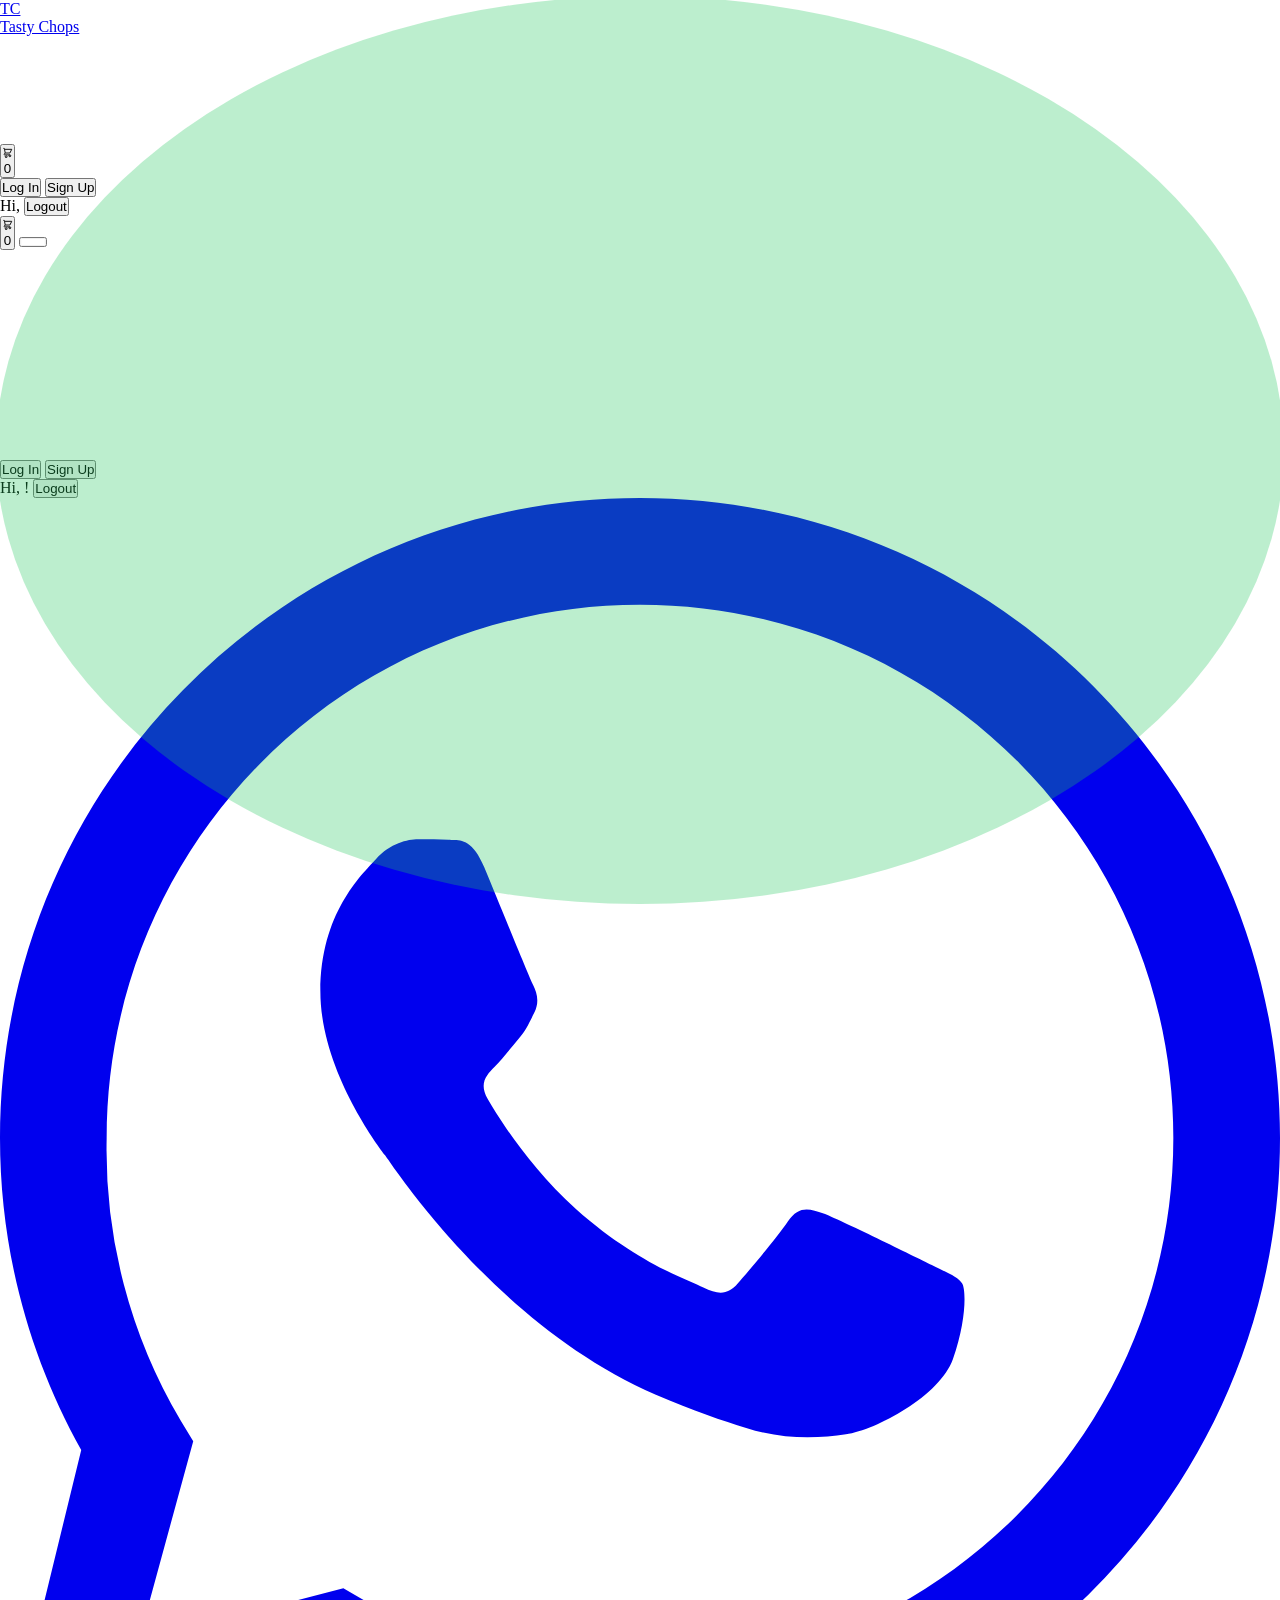
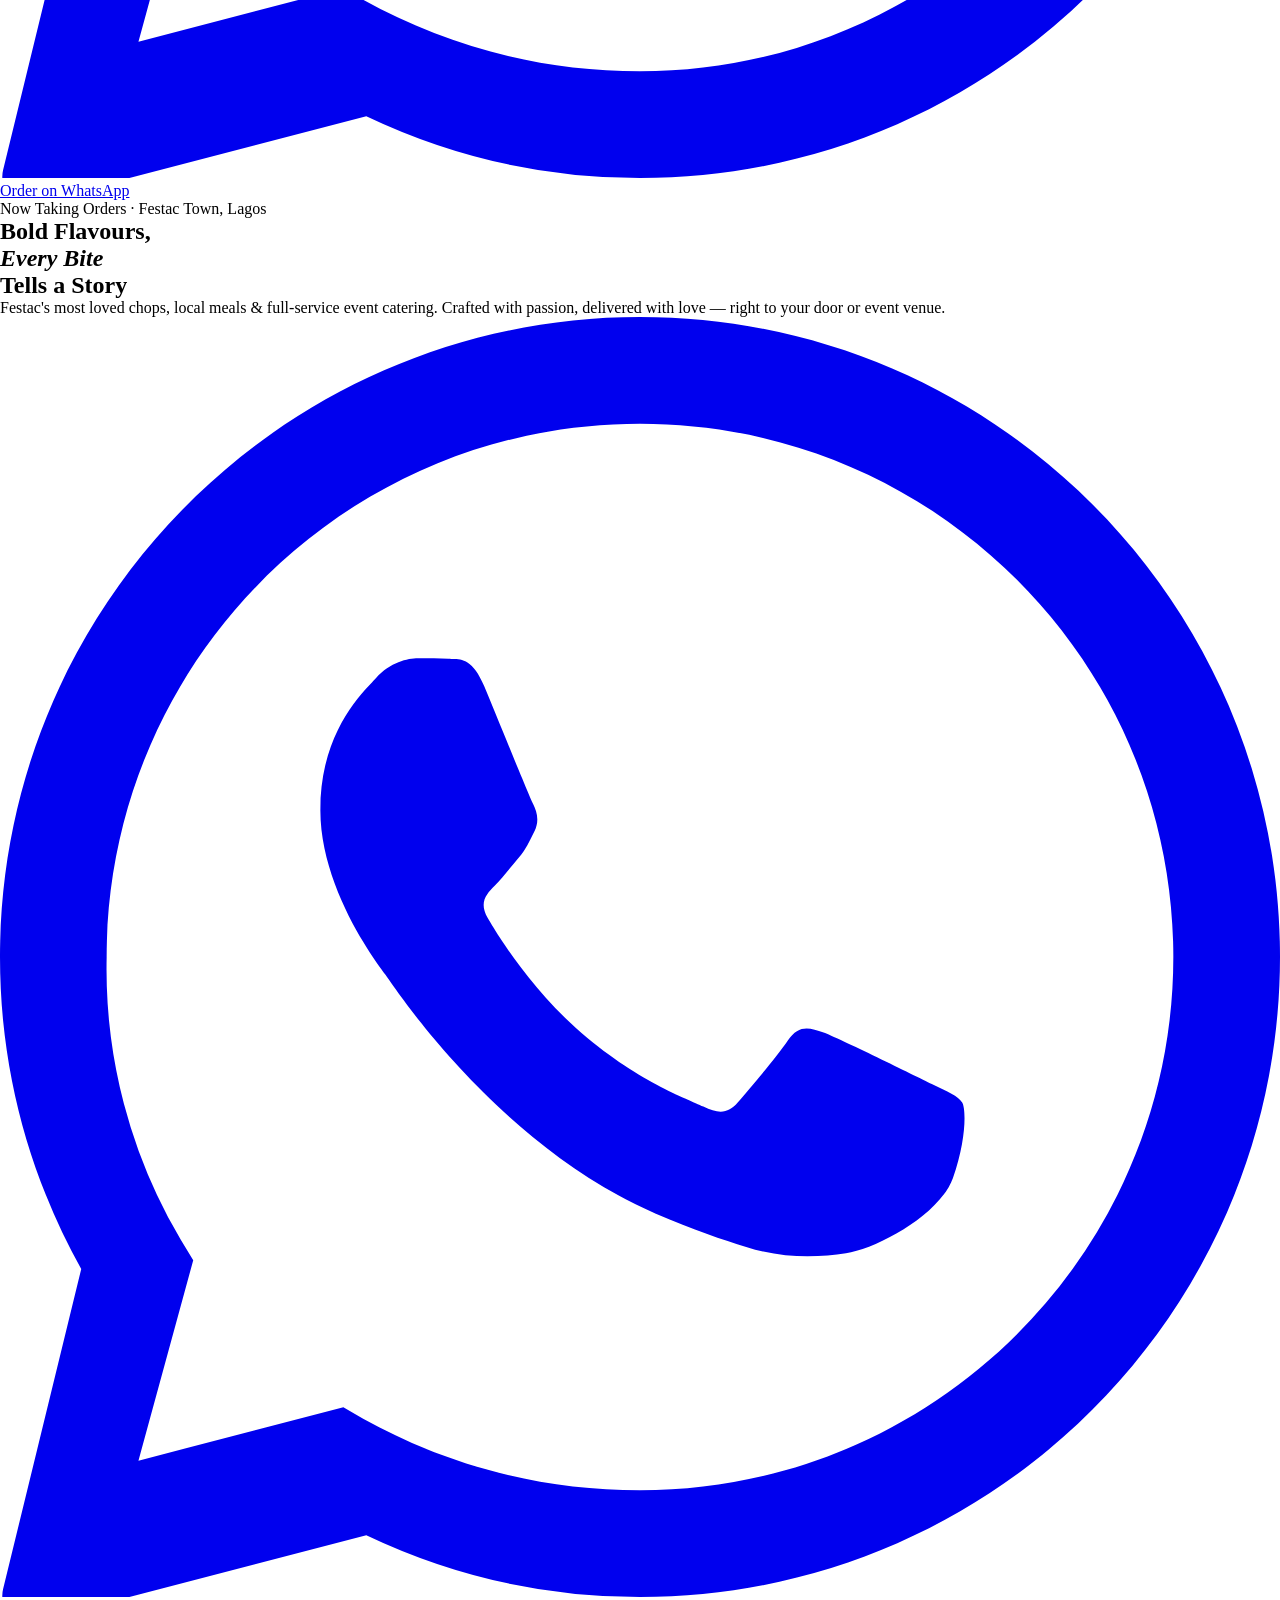
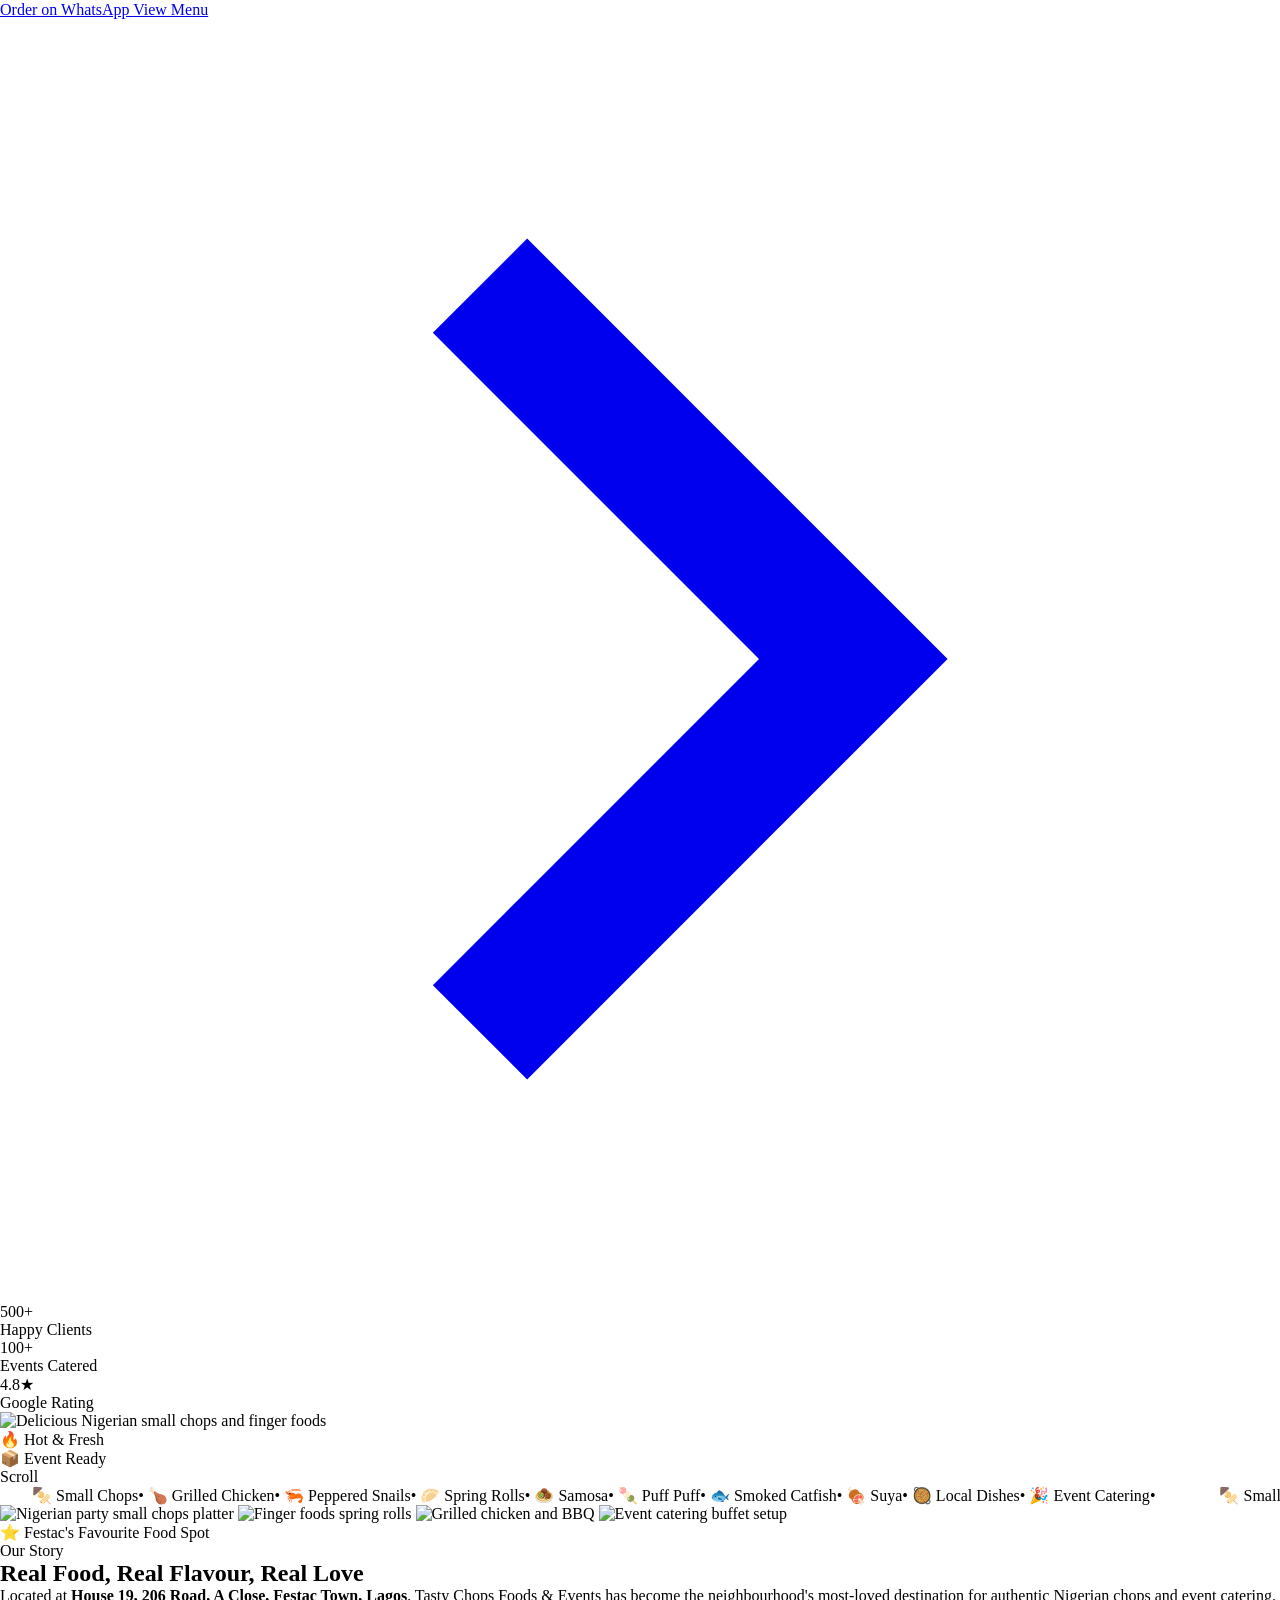
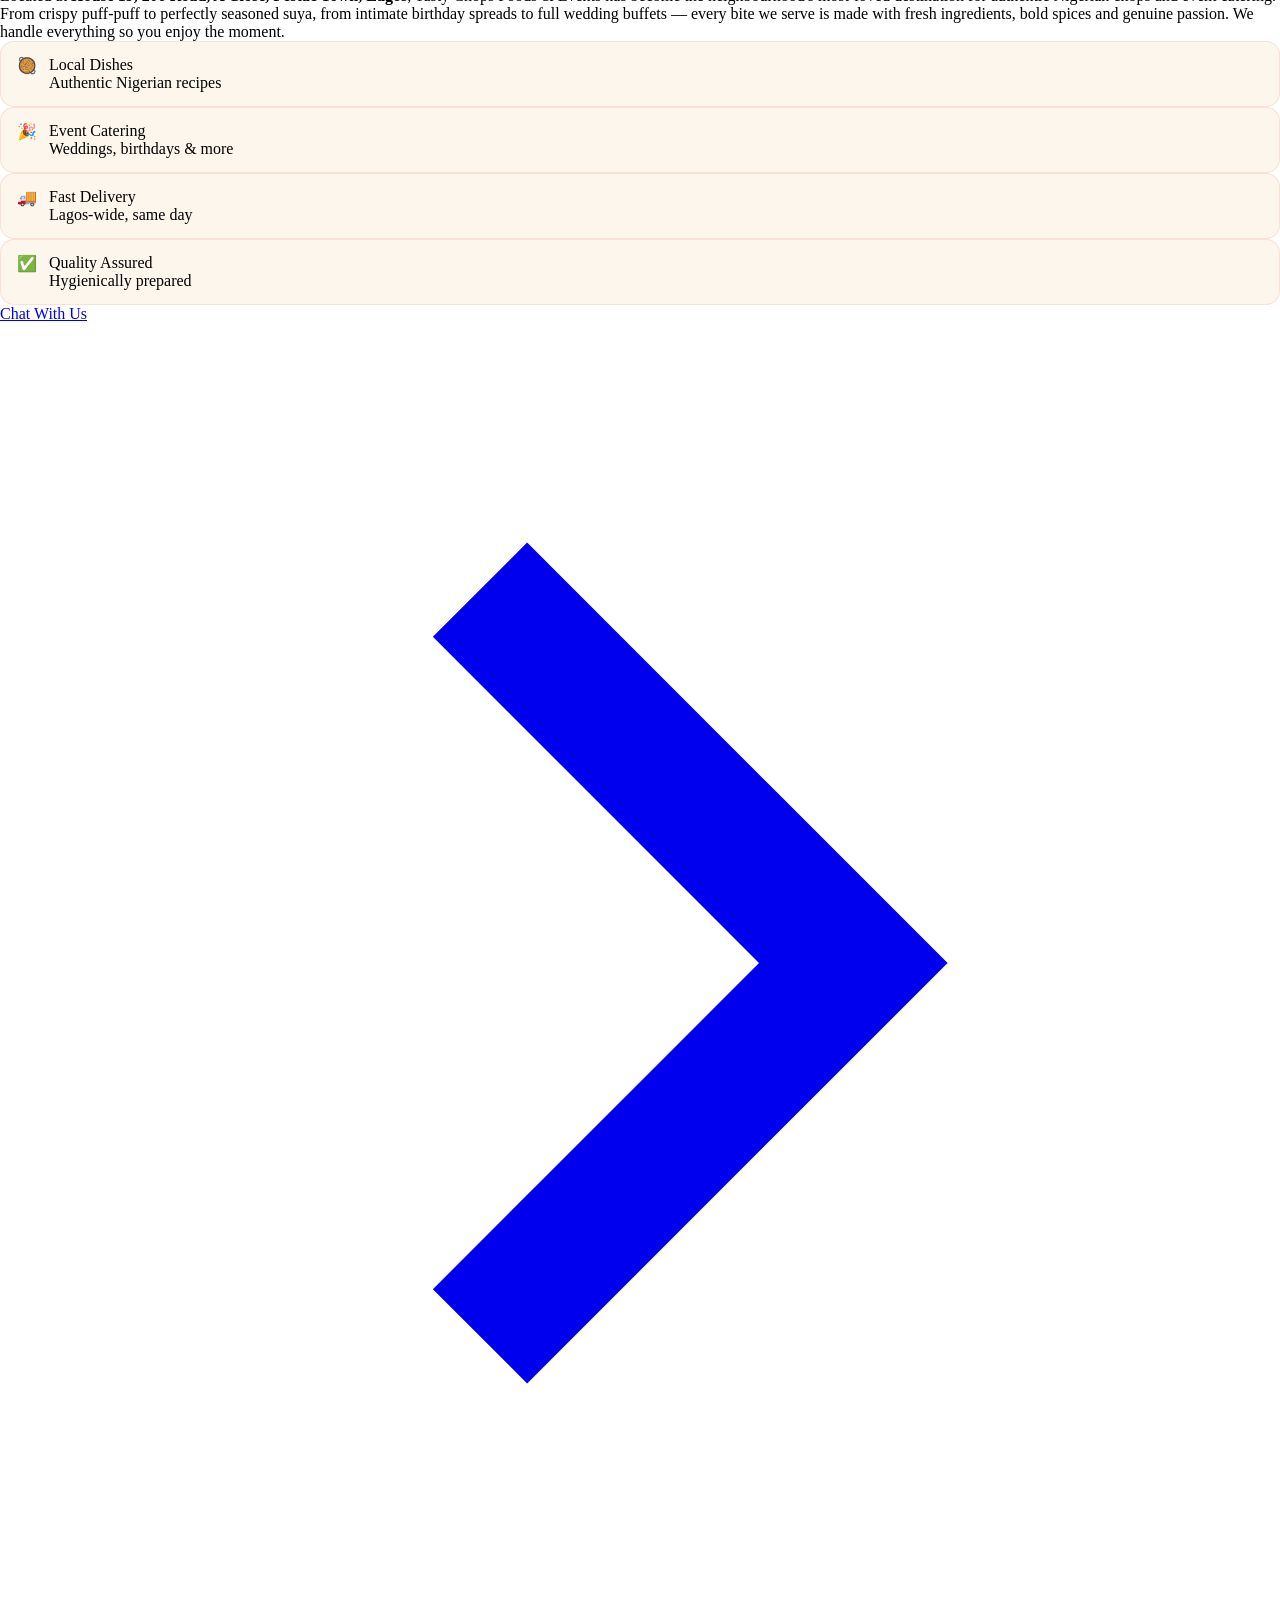
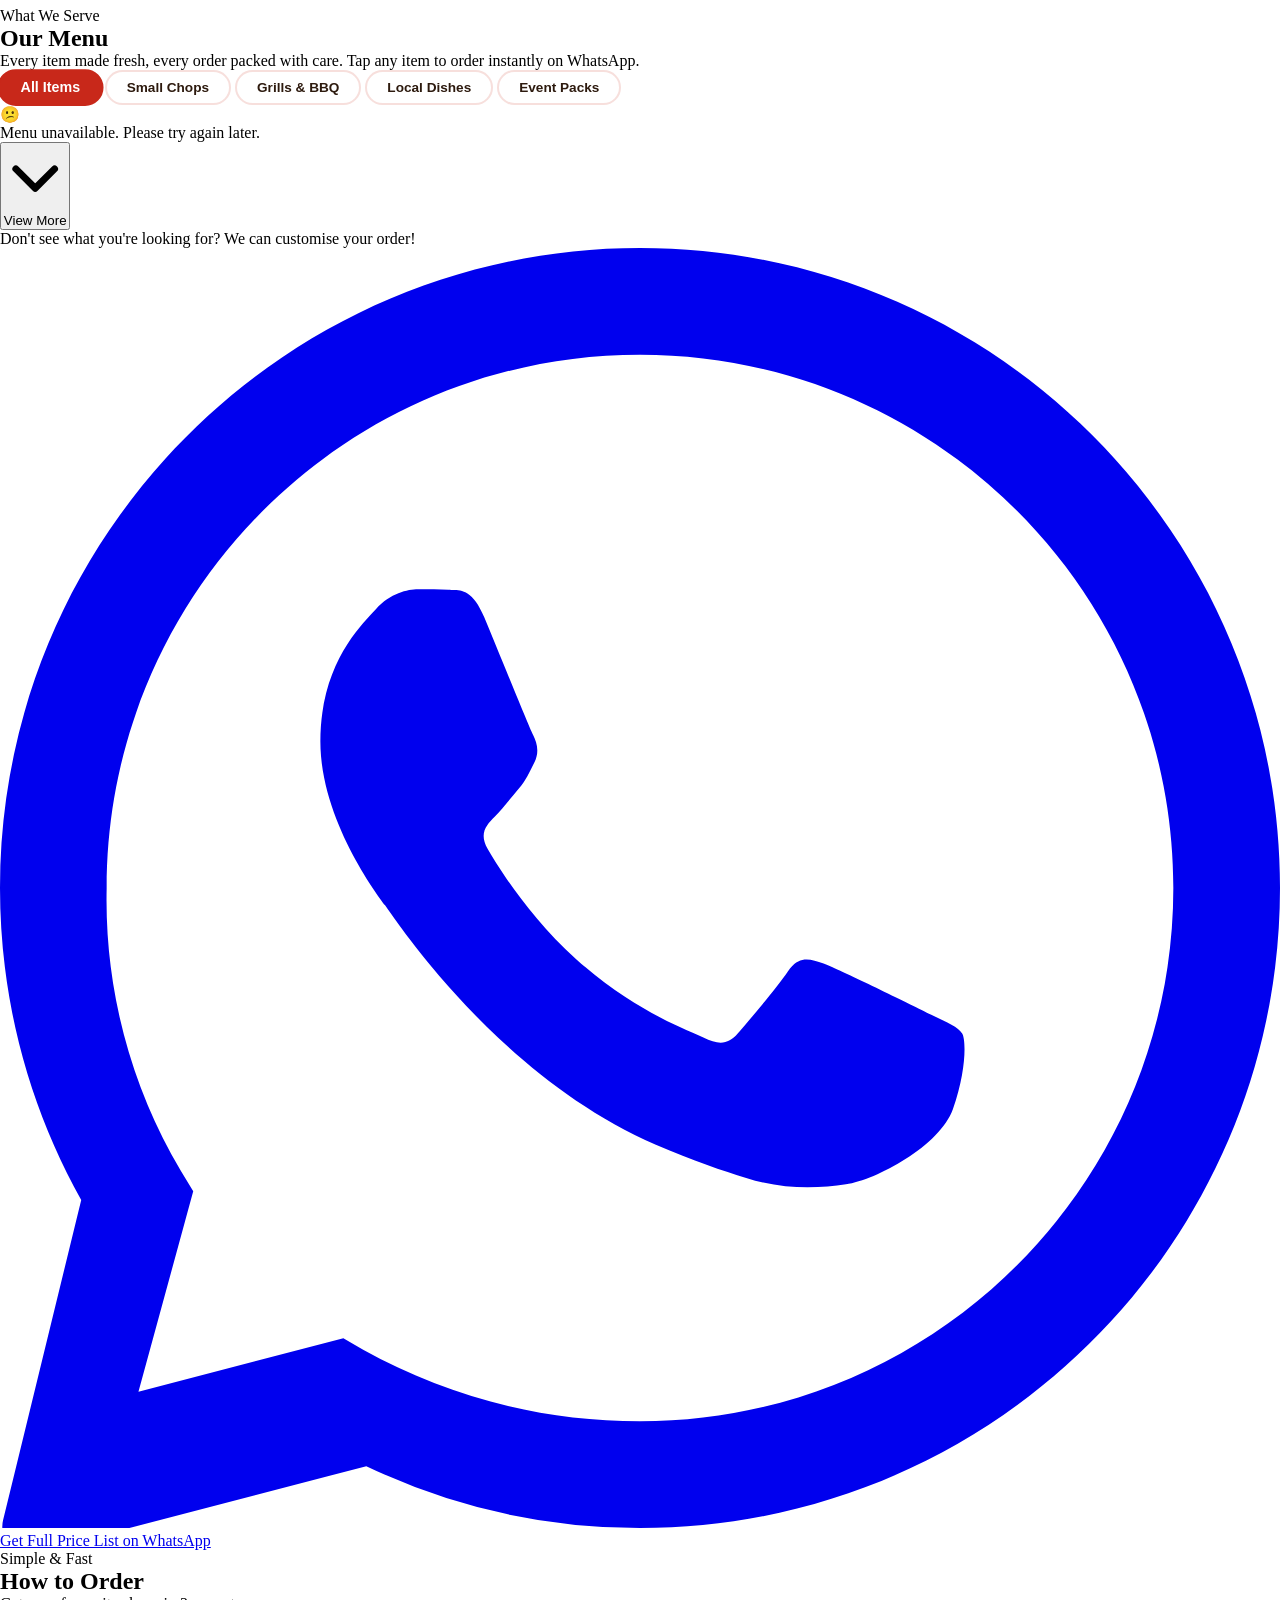
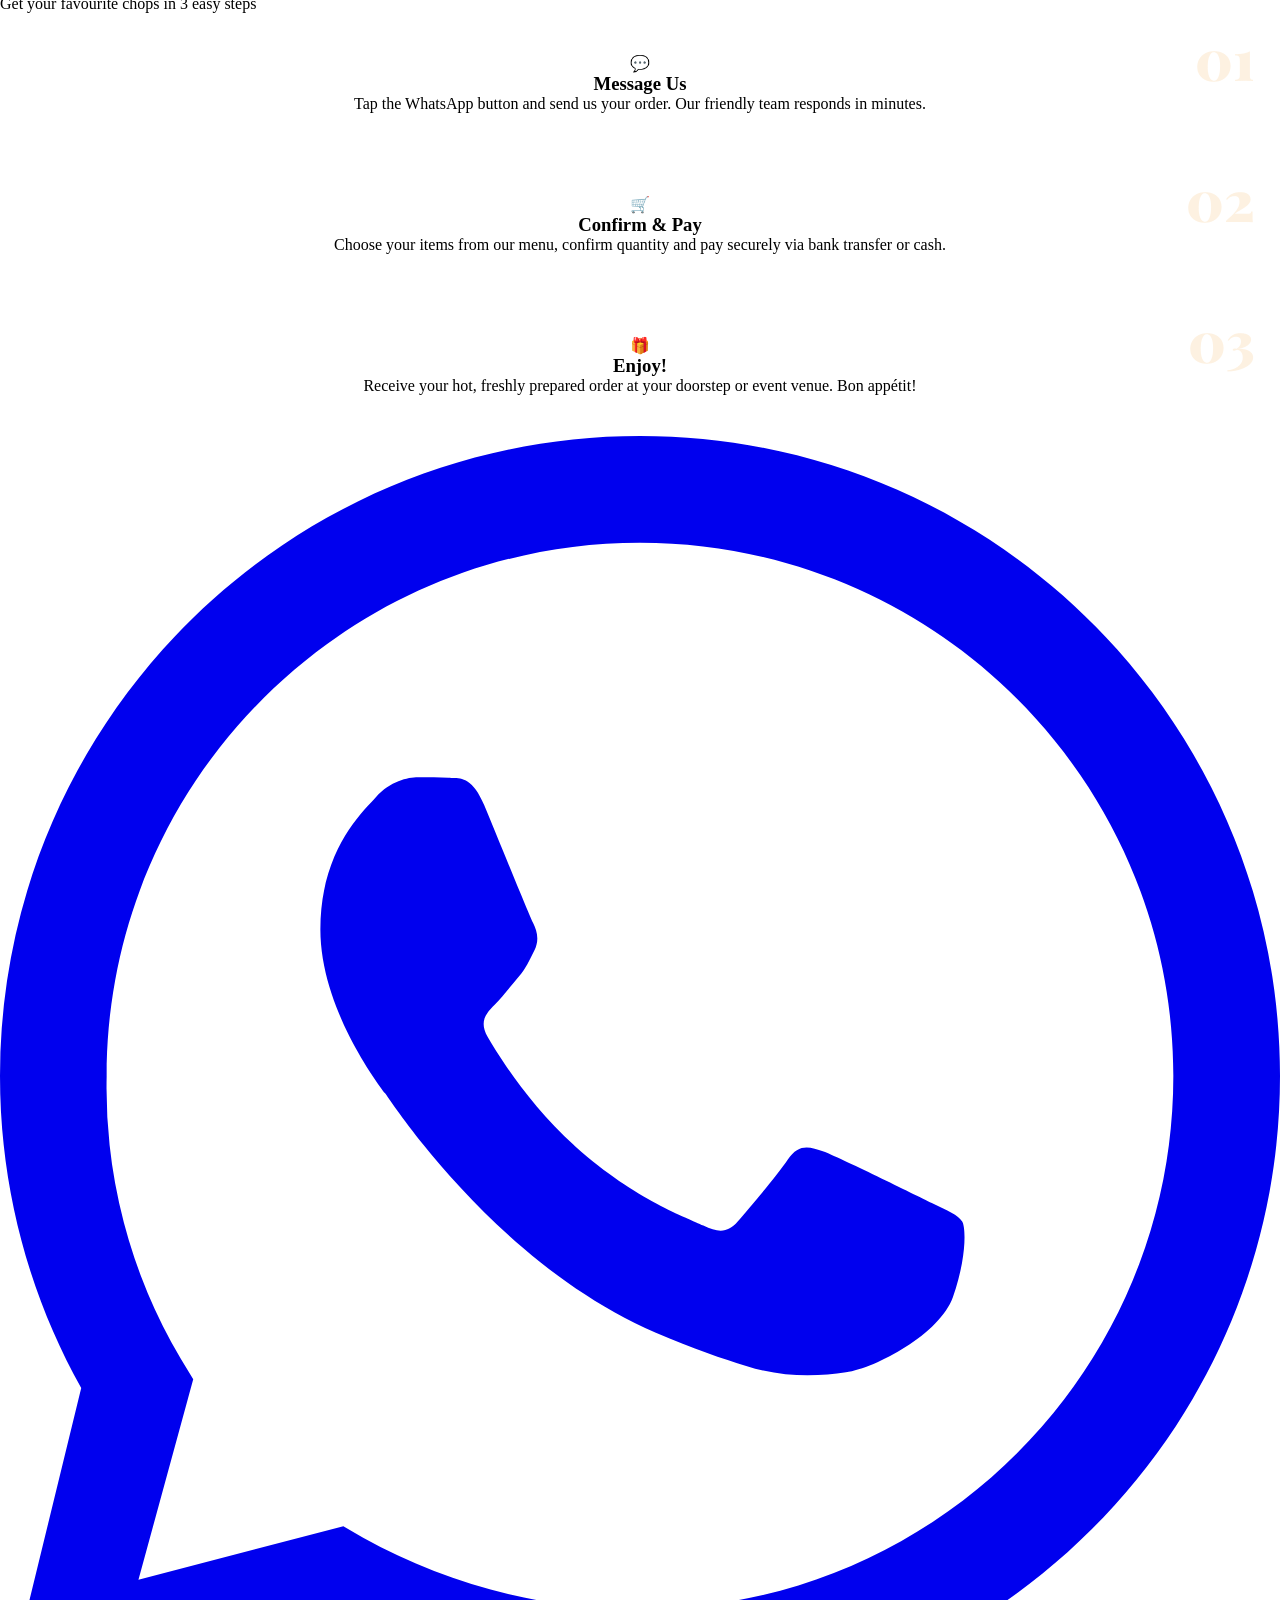
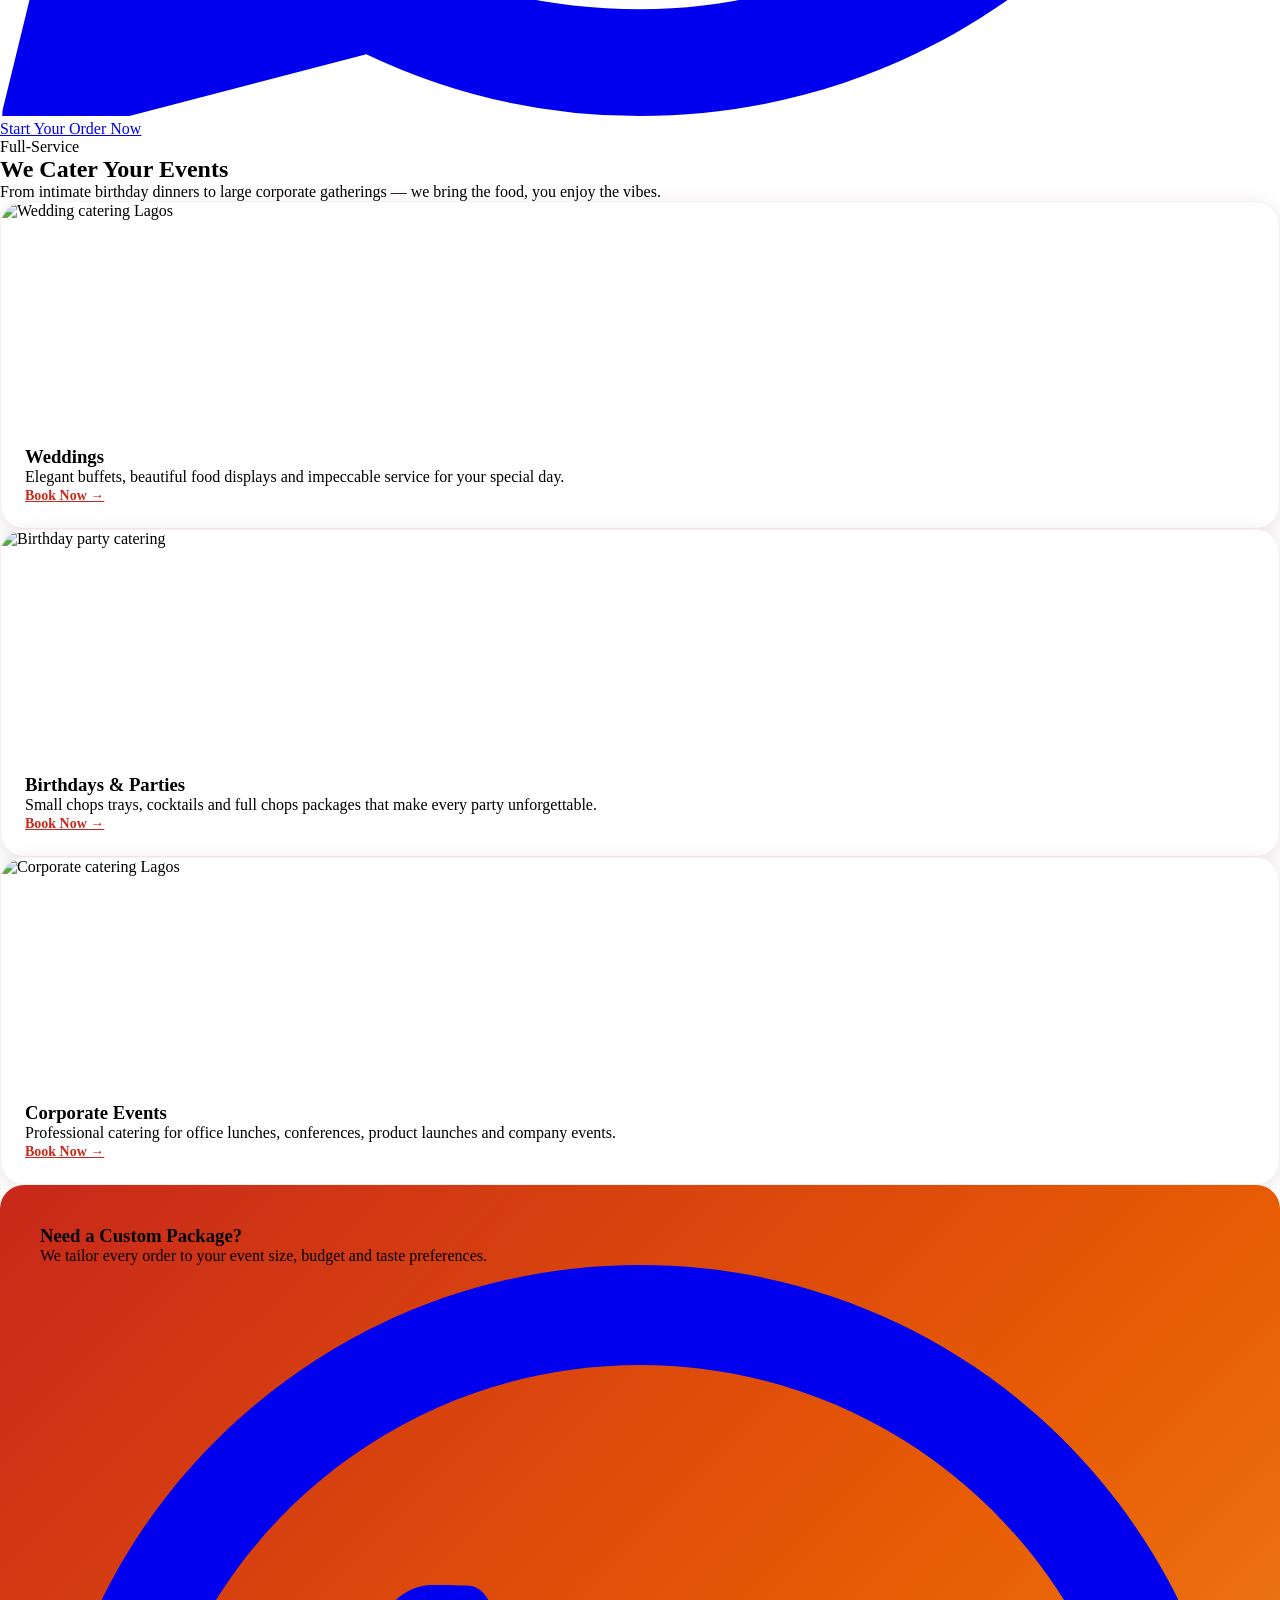
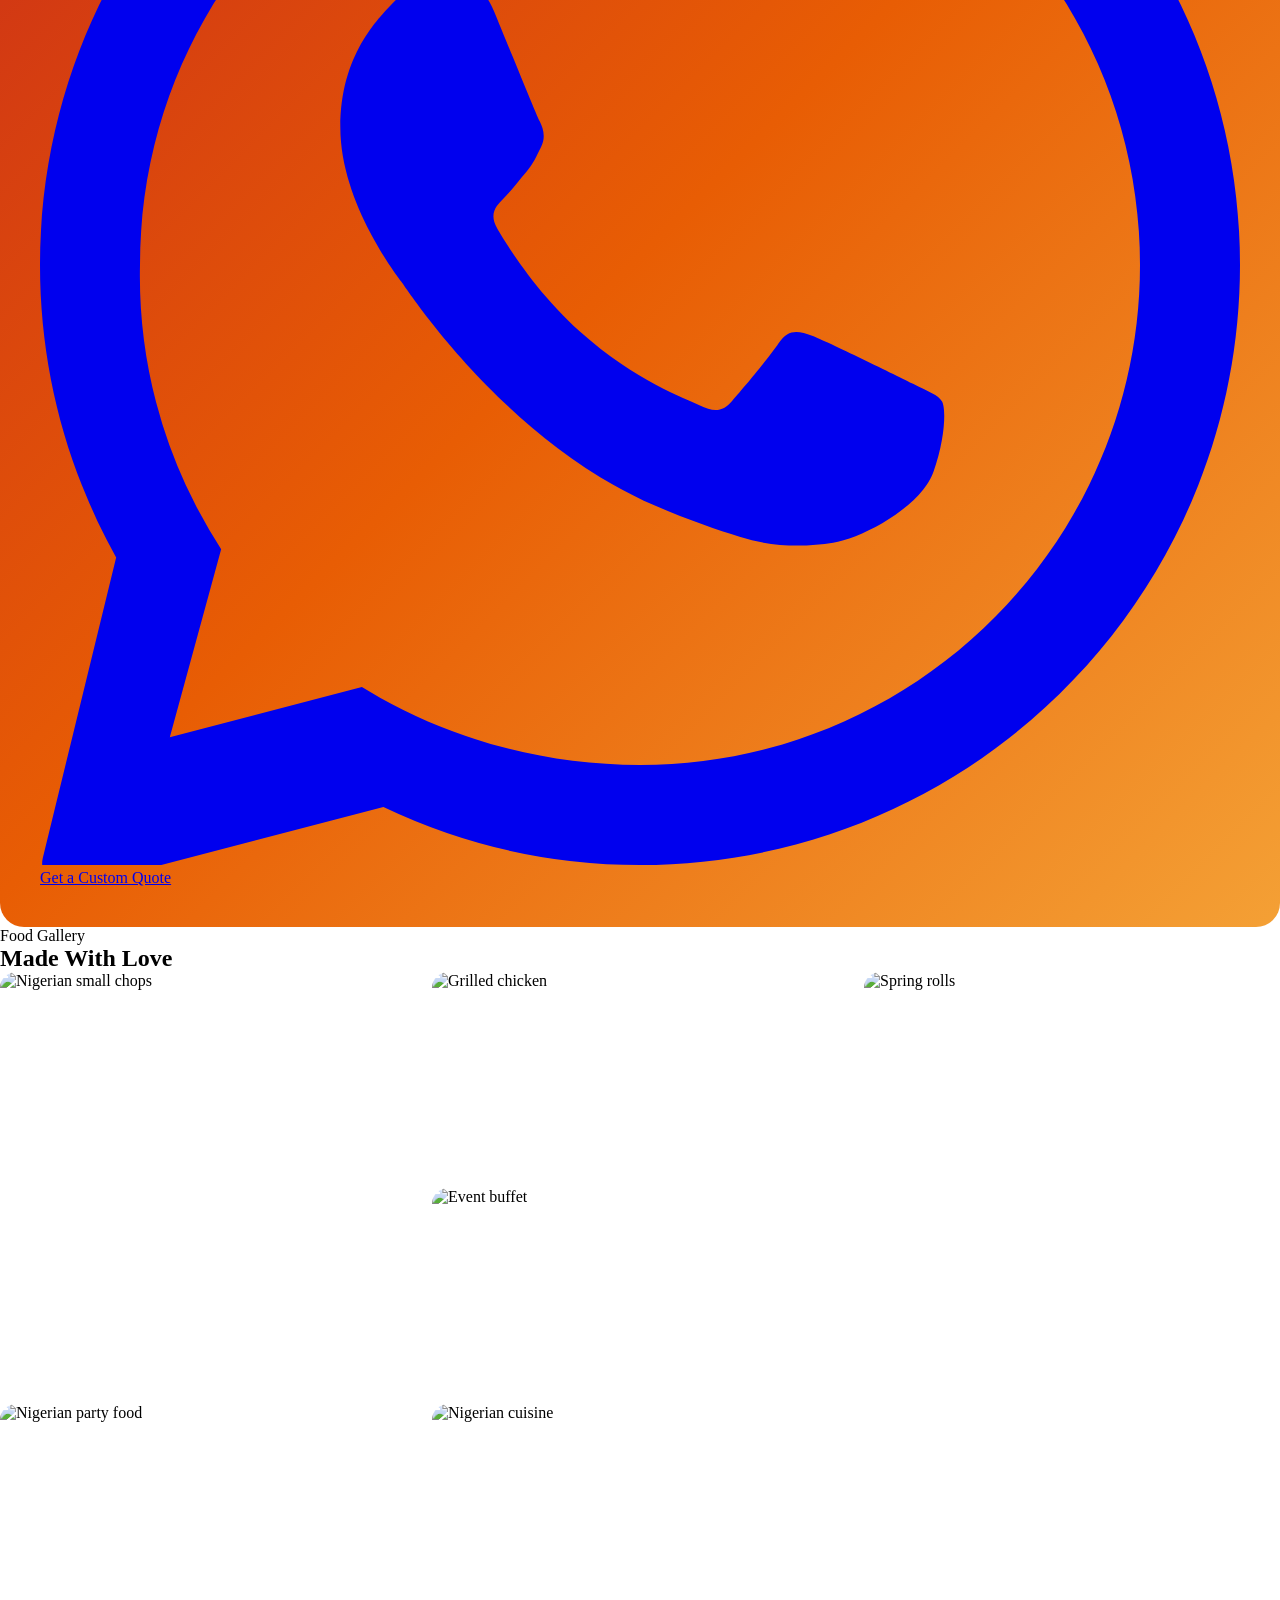
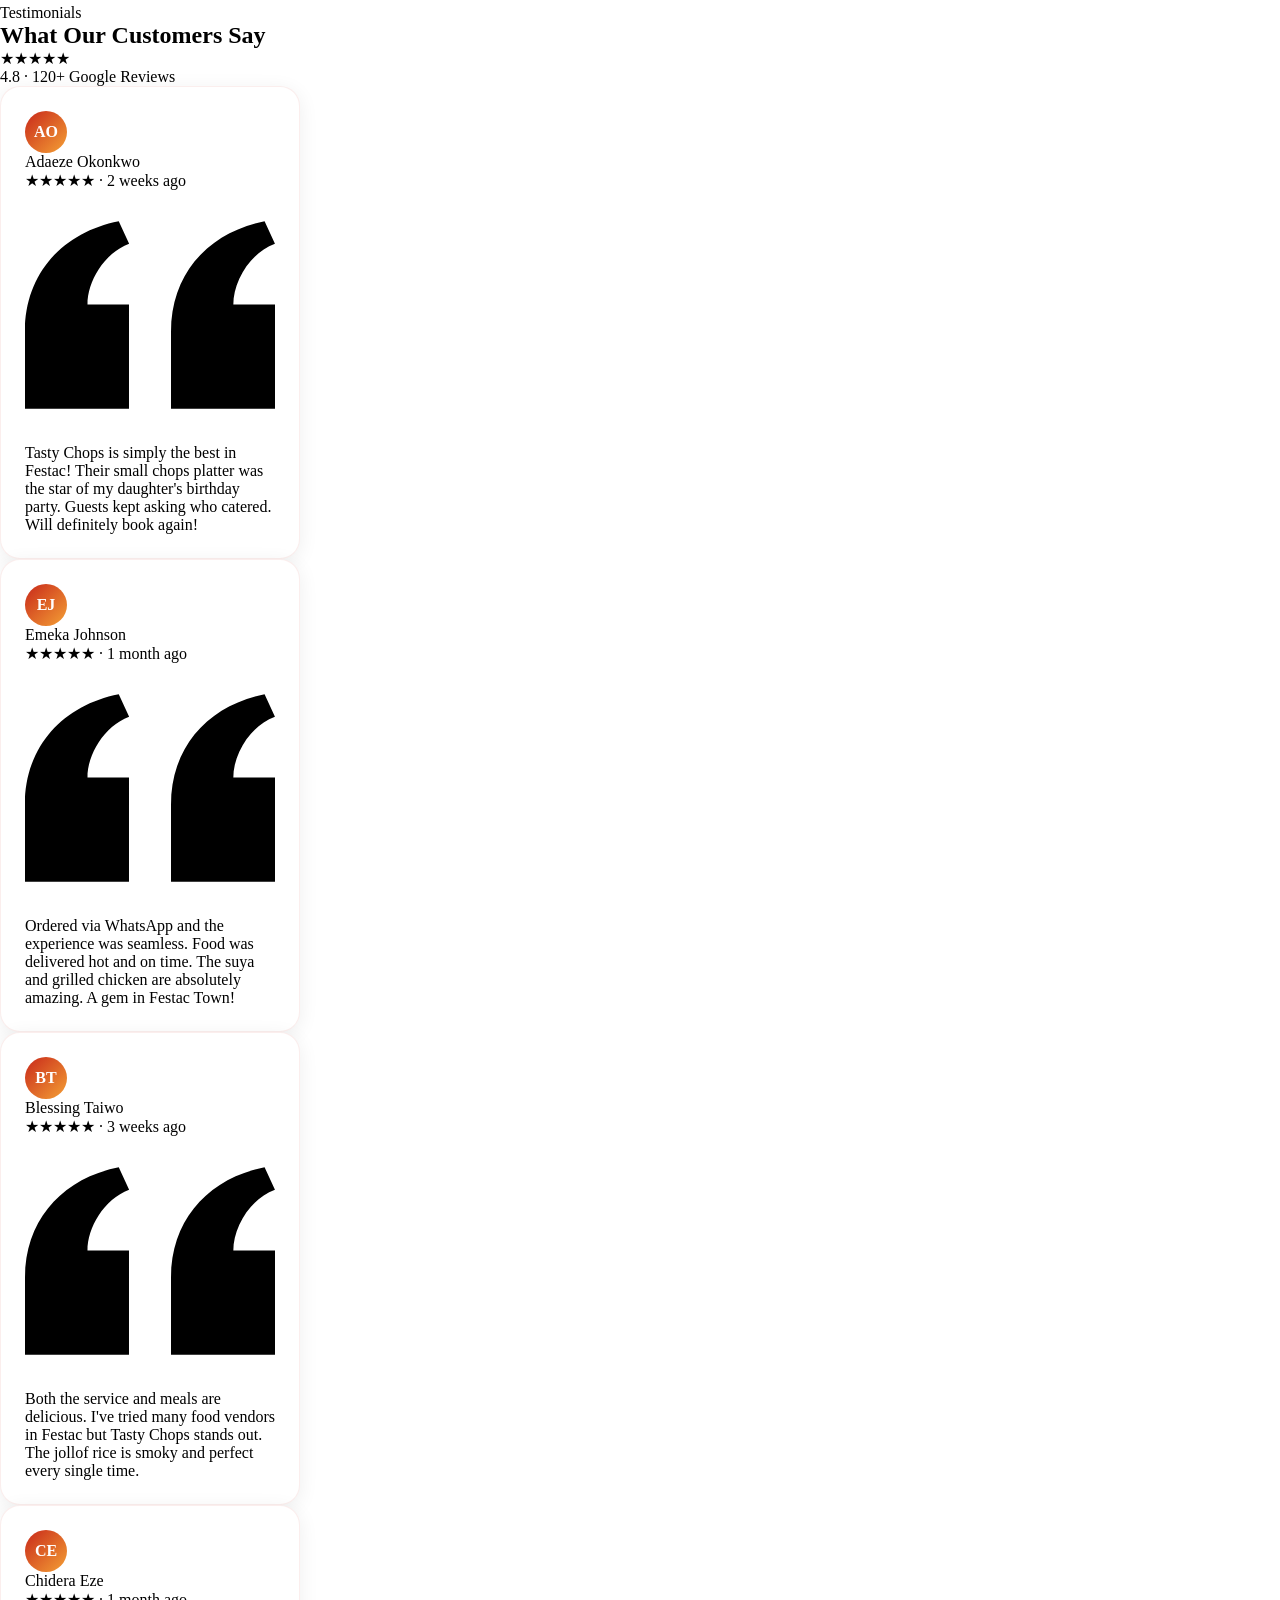
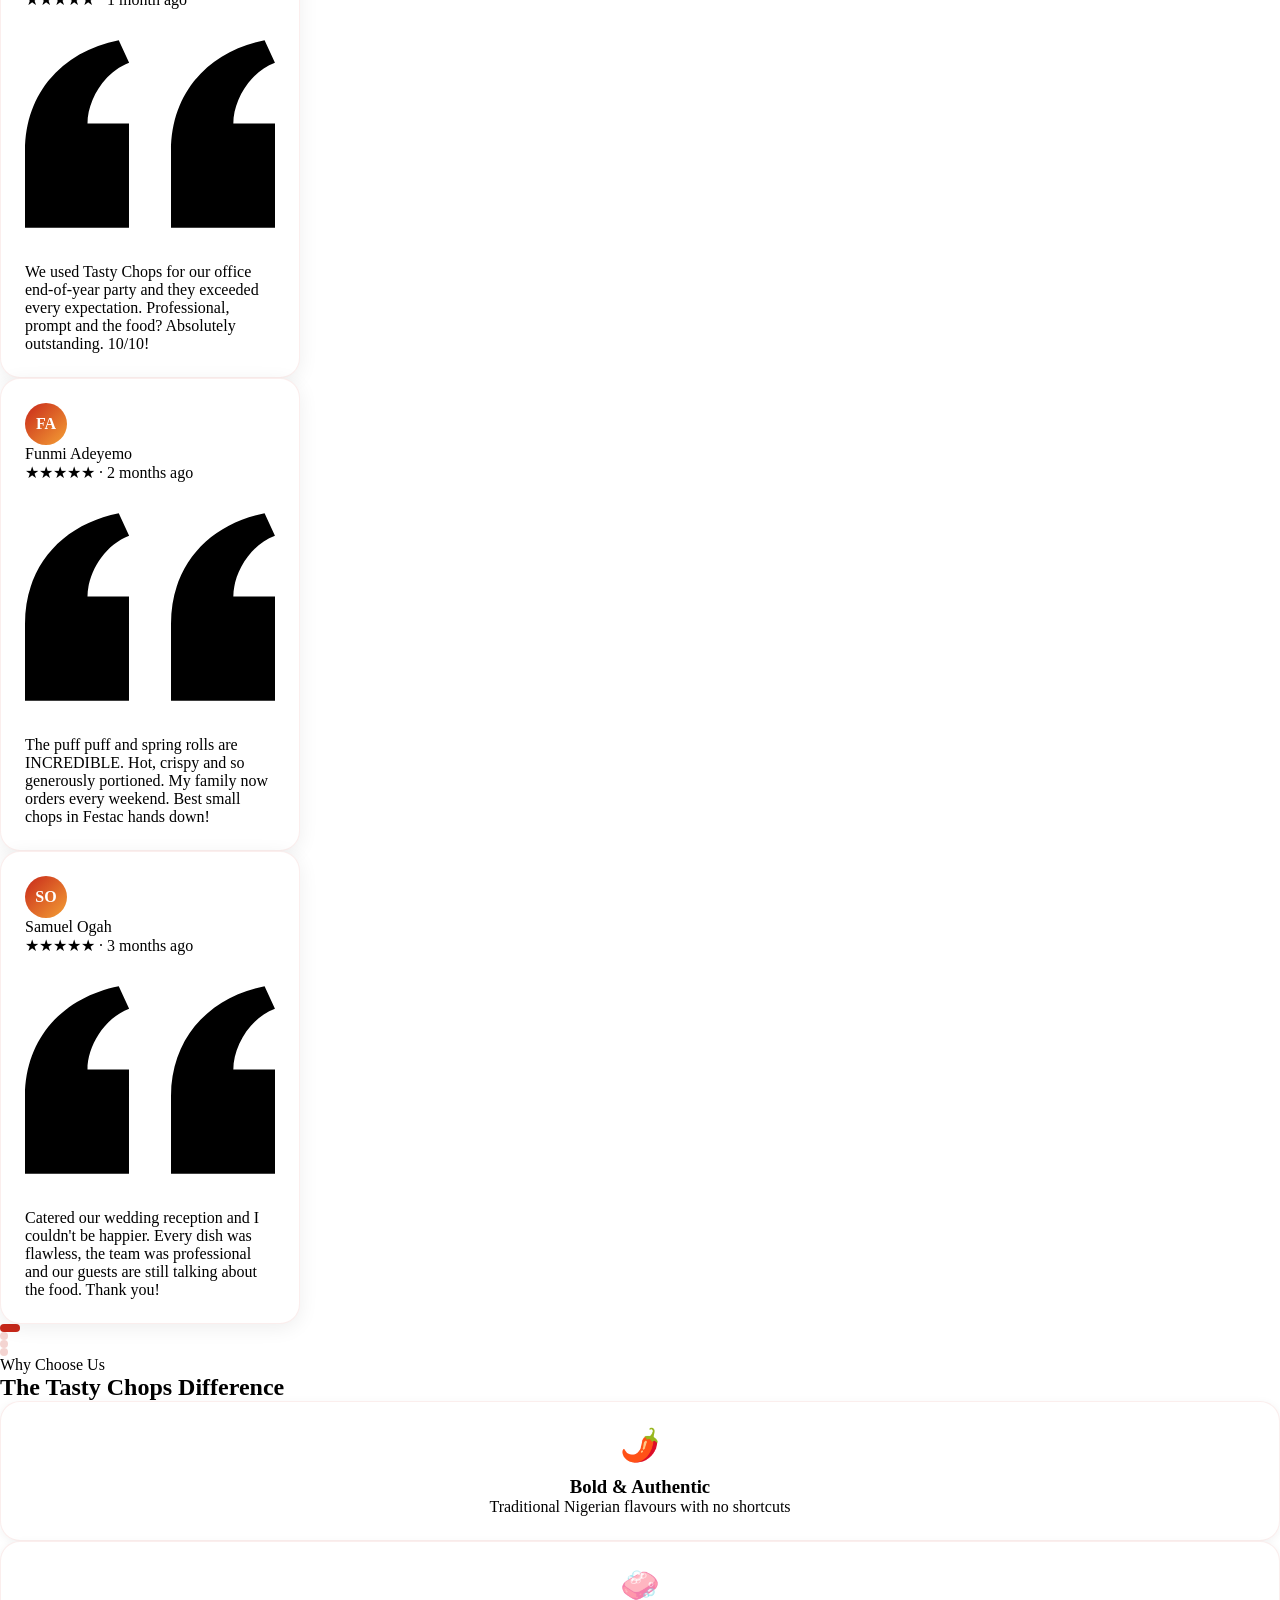
==== commit 57ca5601: "Add files via upload" ====
--- a/index.html
+++ b/index.html
@@ -427,6 +427,15 @@
         <!-- Items injected by JS -->
       </div>
 
+      <!-- View More Button -->
+      <div id="view-more-wrap" class="hidden text-center mt-10">
+        <button id="view-more-btn" onclick="showMoreProducts()"
+          class="inline-flex items-center gap-2 bg-white border-2 border-brand-red text-brand-red font-bold px-8 py-3.5 rounded-full hover:bg-brand-red hover:text-white transition-all duration-300 hover:scale-105 shadow-md text-sm">
+          <svg class="w-4 h-4" fill="none" stroke="currentColor" stroke-width="2.5" viewBox="0 0 24 24"><path stroke-linecap="round" stroke-linejoin="round" d="M19 9l-7 7-7-7"/></svg>
+          <span id="view-more-label">View More</span>
+        </button>
+      </div>
+
       <!-- WhatsApp CTA -->
       <div class="text-center mt-14 reveal">
         <p class="text-brand-charcoal/60 mb-5">Don't see what you're looking for? We can customise your order!</p>
--- a/css/style.css
+++ b/css/style.css
@@ -139,53 +139,67 @@
 
 .menu-card {
   background: white;
-  border-radius: 1.25rem;
-  overflow: hidden;
-  box-shadow: 0 2px 15px rgba(0,0,0,0.07);
+  border-radius: 1.5rem;
+  overflow: hidden;
+  box-shadow: 0 4px 20px rgba(0,0,0,0.07);
   transition: all 0.35s cubic-bezier(0.34,1.56,0.64,1);
   cursor: pointer;
   border: 1px solid rgba(200,40,26,0.08);
+  display: flex;
+  flex-direction: column;
 }
 .menu-card:hover {
   transform: translateY(-6px) scale(1.02);
-  box-shadow: 0 20px 40px rgba(200,40,26,0.15);
-  border-color: rgba(200,40,26,0.2);
+  box-shadow: 0 24px 48px rgba(200,40,26,0.14);
+  border-color: rgba(200,40,26,0.22);
 }
 .menu-card-img {
-  height: 140px;
+  height: 180px;
   overflow: hidden;
   position: relative;
+  flex-shrink: 0;
+}
+@media (max-width: 640px) {
+  .menu-card-img { height: 155px; }
 }
 .menu-card-img img {
   width: 100%; height: 100%; object-fit: cover;
   transition: transform 0.5s ease;
 }
-.menu-card:hover .menu-card-img img { transform: scale(1.1); }
+.menu-card:hover .menu-card-img img { transform: scale(1.08); }
 .menu-badge {
   position: absolute;
-  top: 8px; left: 8px;
+  top: 10px; left: 10px;
   background: #C8281A;
   color: white;
   font-size: 0.65rem;
   font-weight: 700;
-  padding: 2px 8px;
+  padding: 3px 10px;
   border-radius: 99px;
   text-transform: uppercase;
-  letter-spacing: 0.05em;
-}
-.menu-card-body { padding: 0.875rem; }
+  letter-spacing: 0.06em;
+  box-shadow: 0 2px 8px rgba(200,40,26,0.35);
+}
+.menu-card-body {
+  padding: 1.1rem 1.25rem 1.25rem;
+  display: flex;
+  flex-direction: column;
+  flex: 1;
+}
 .menu-card-title {
   font-weight: 700;
-  font-size: 0.9rem;
+  font-size: 0.95rem;
   color: #1A0A00;
-  margin-bottom: 0.25rem;
+  margin-bottom: 0.4rem;
   font-family: 'Plus Jakarta Sans', sans-serif;
+  line-height: 1.3;
 }
 .menu-card-desc {
-  font-size: 0.75rem;
+  font-size: 0.78rem;
   color: #7B6A5C;
-  line-height: 1.5;
-  margin-bottom: 0.75rem;
+  line-height: 1.6;
+  margin-bottom: 1rem;
+  flex: 1;
 }
 .menu-card-order {
   display: flex;
@@ -197,12 +211,14 @@
   color: white;
   font-size: 0.75rem;
   font-weight: 700;
-  padding: 0.5rem;
-  border-radius: 0.625rem;
+  padding: 0.65rem 0.75rem;
+  border-radius: 0.75rem;
   text-decoration: none;
-  transition: background 0.25s;
-}
-.menu-card-order:hover { background: #E85D04; }
+  transition: background 0.25s, transform 0.2s;
+  margin-top: auto;
+}
+.menu-card-order:hover { background: #E85D04; transform: scale(1.03); }
+
 
 /* ========== HOW TO ORDER ========== */
 .order-bg {
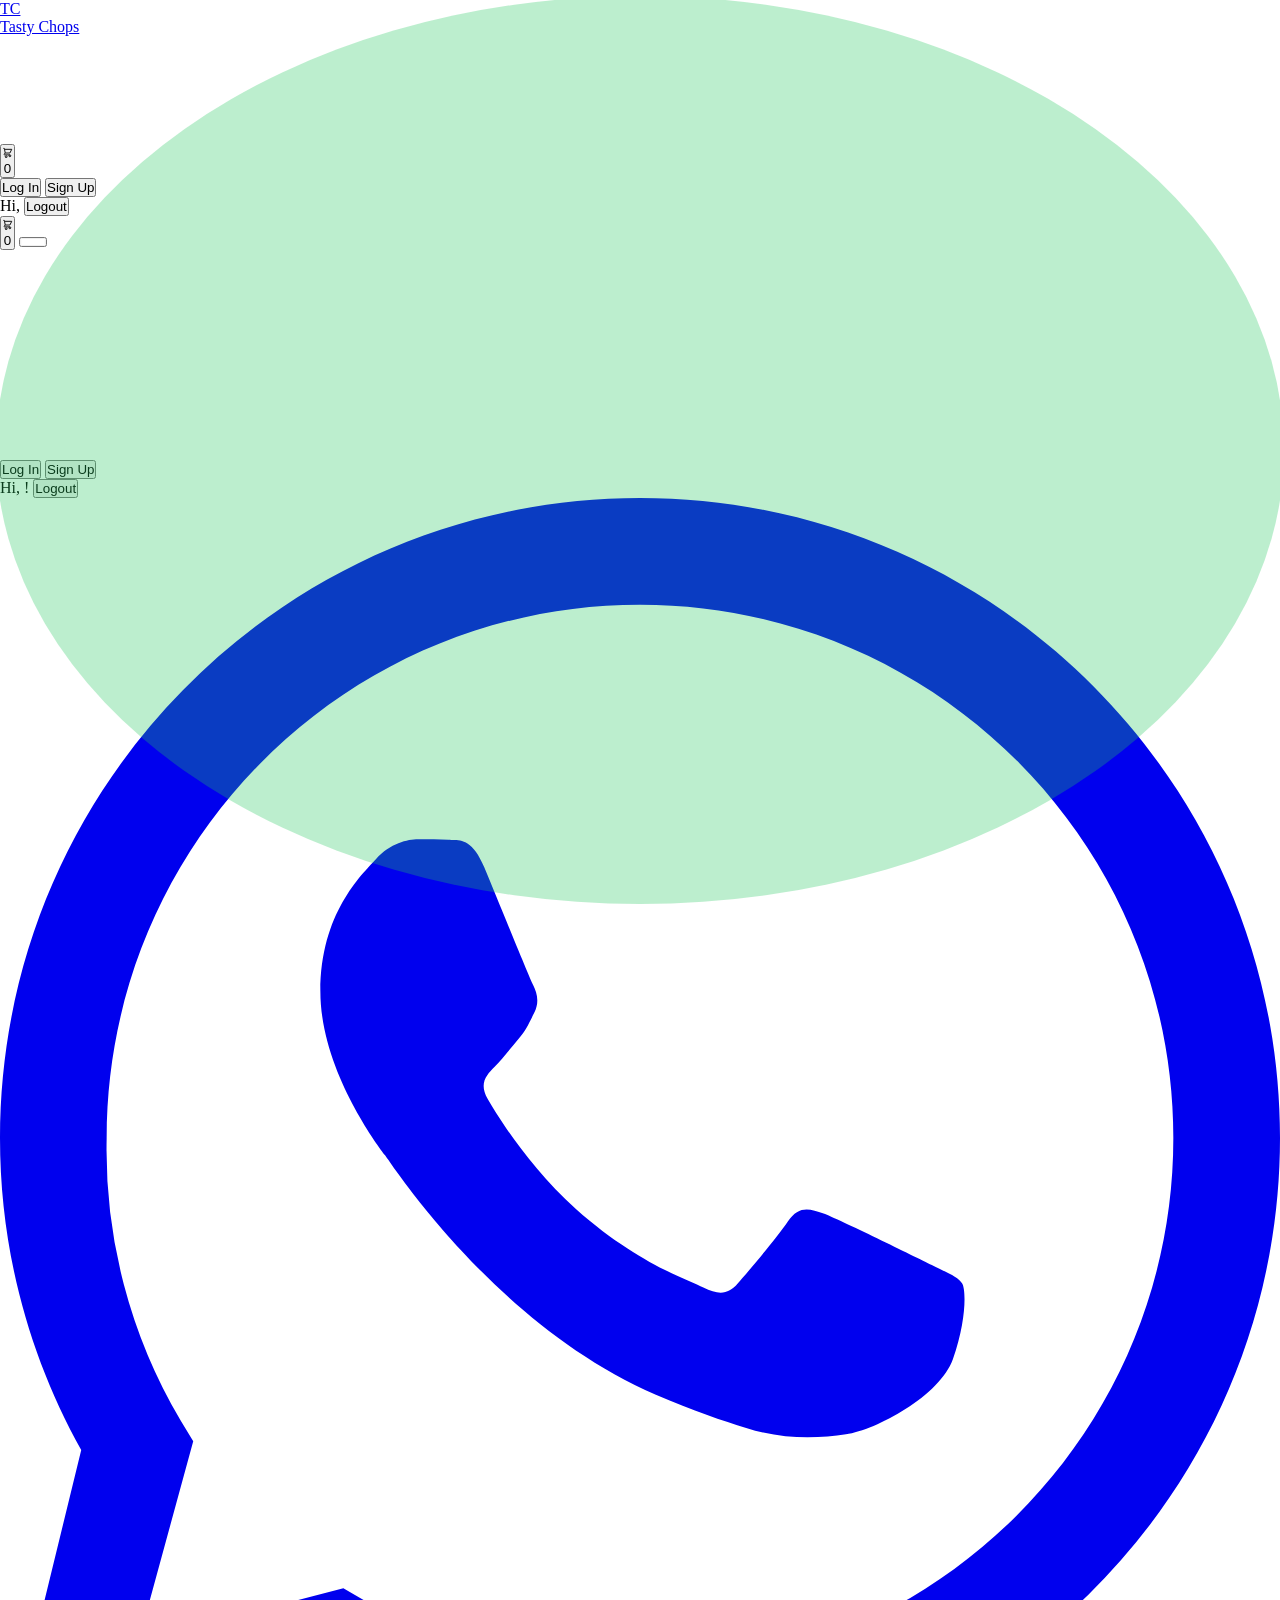
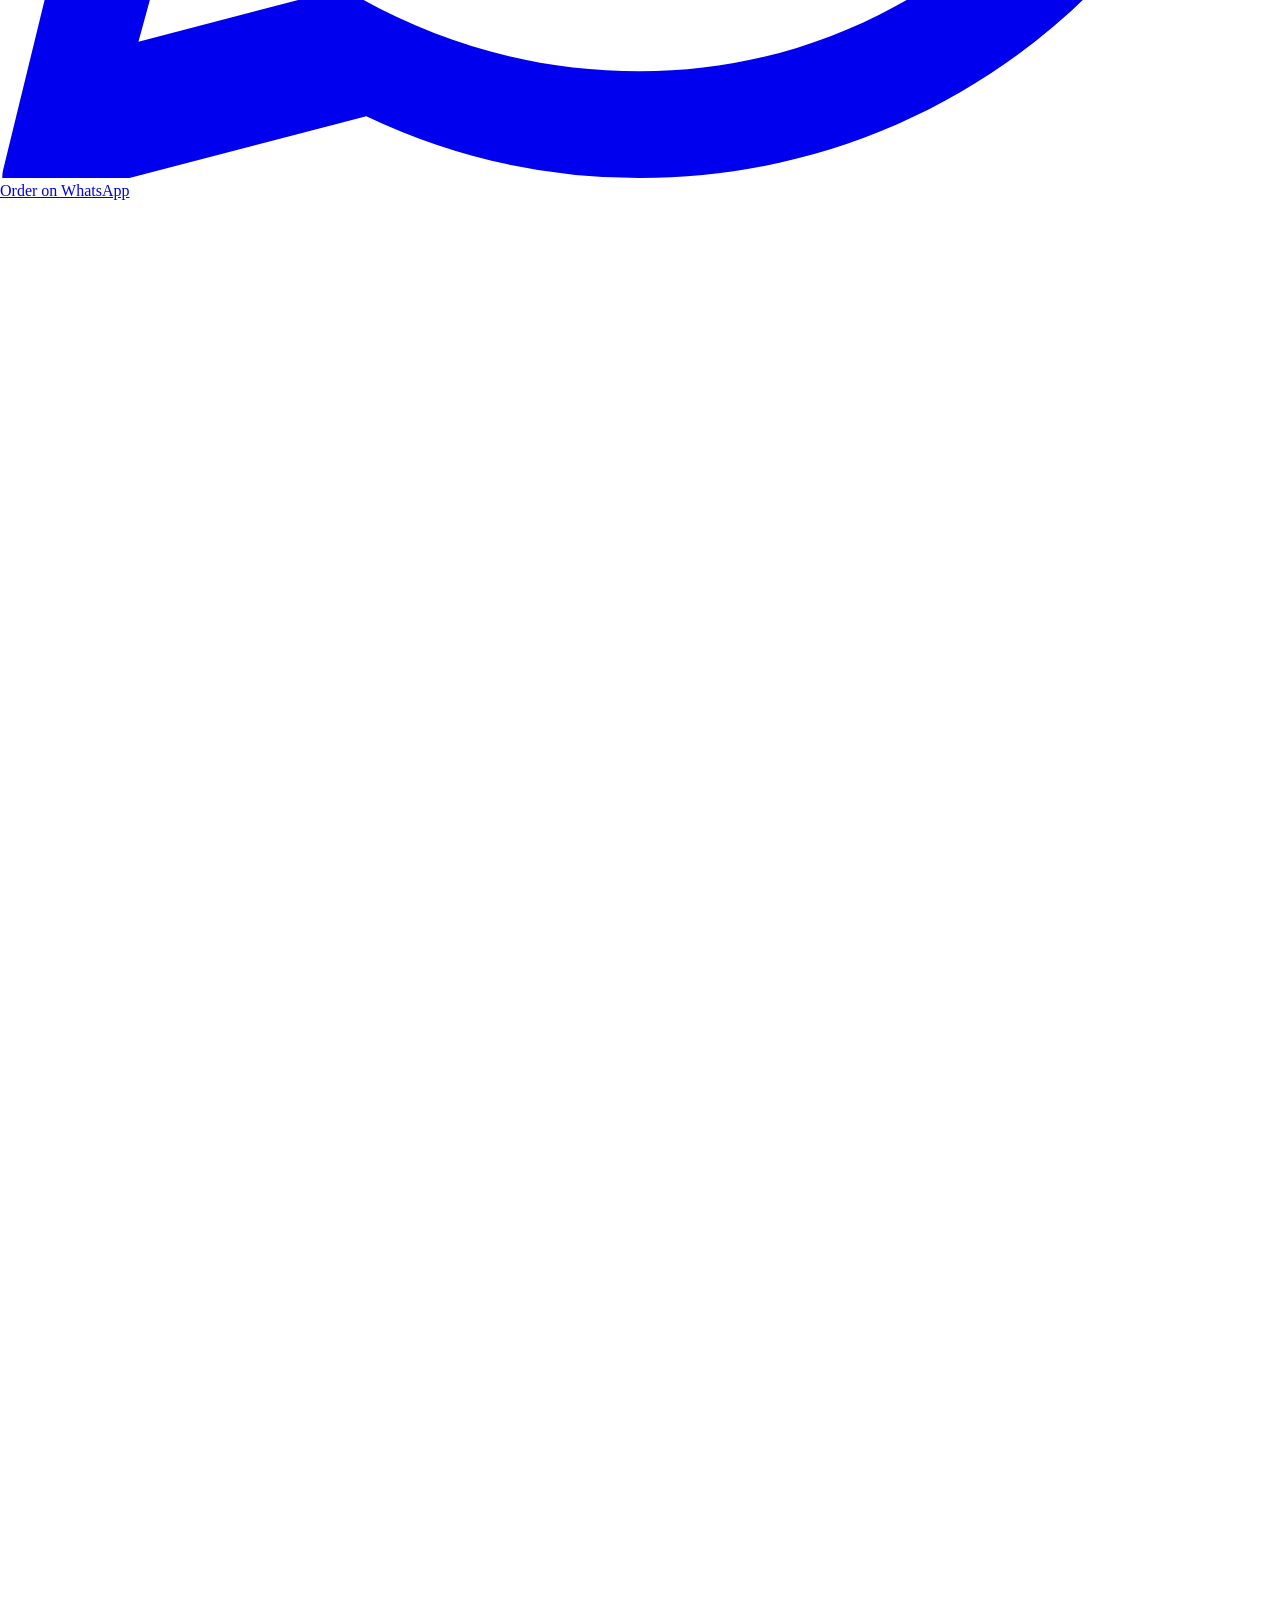
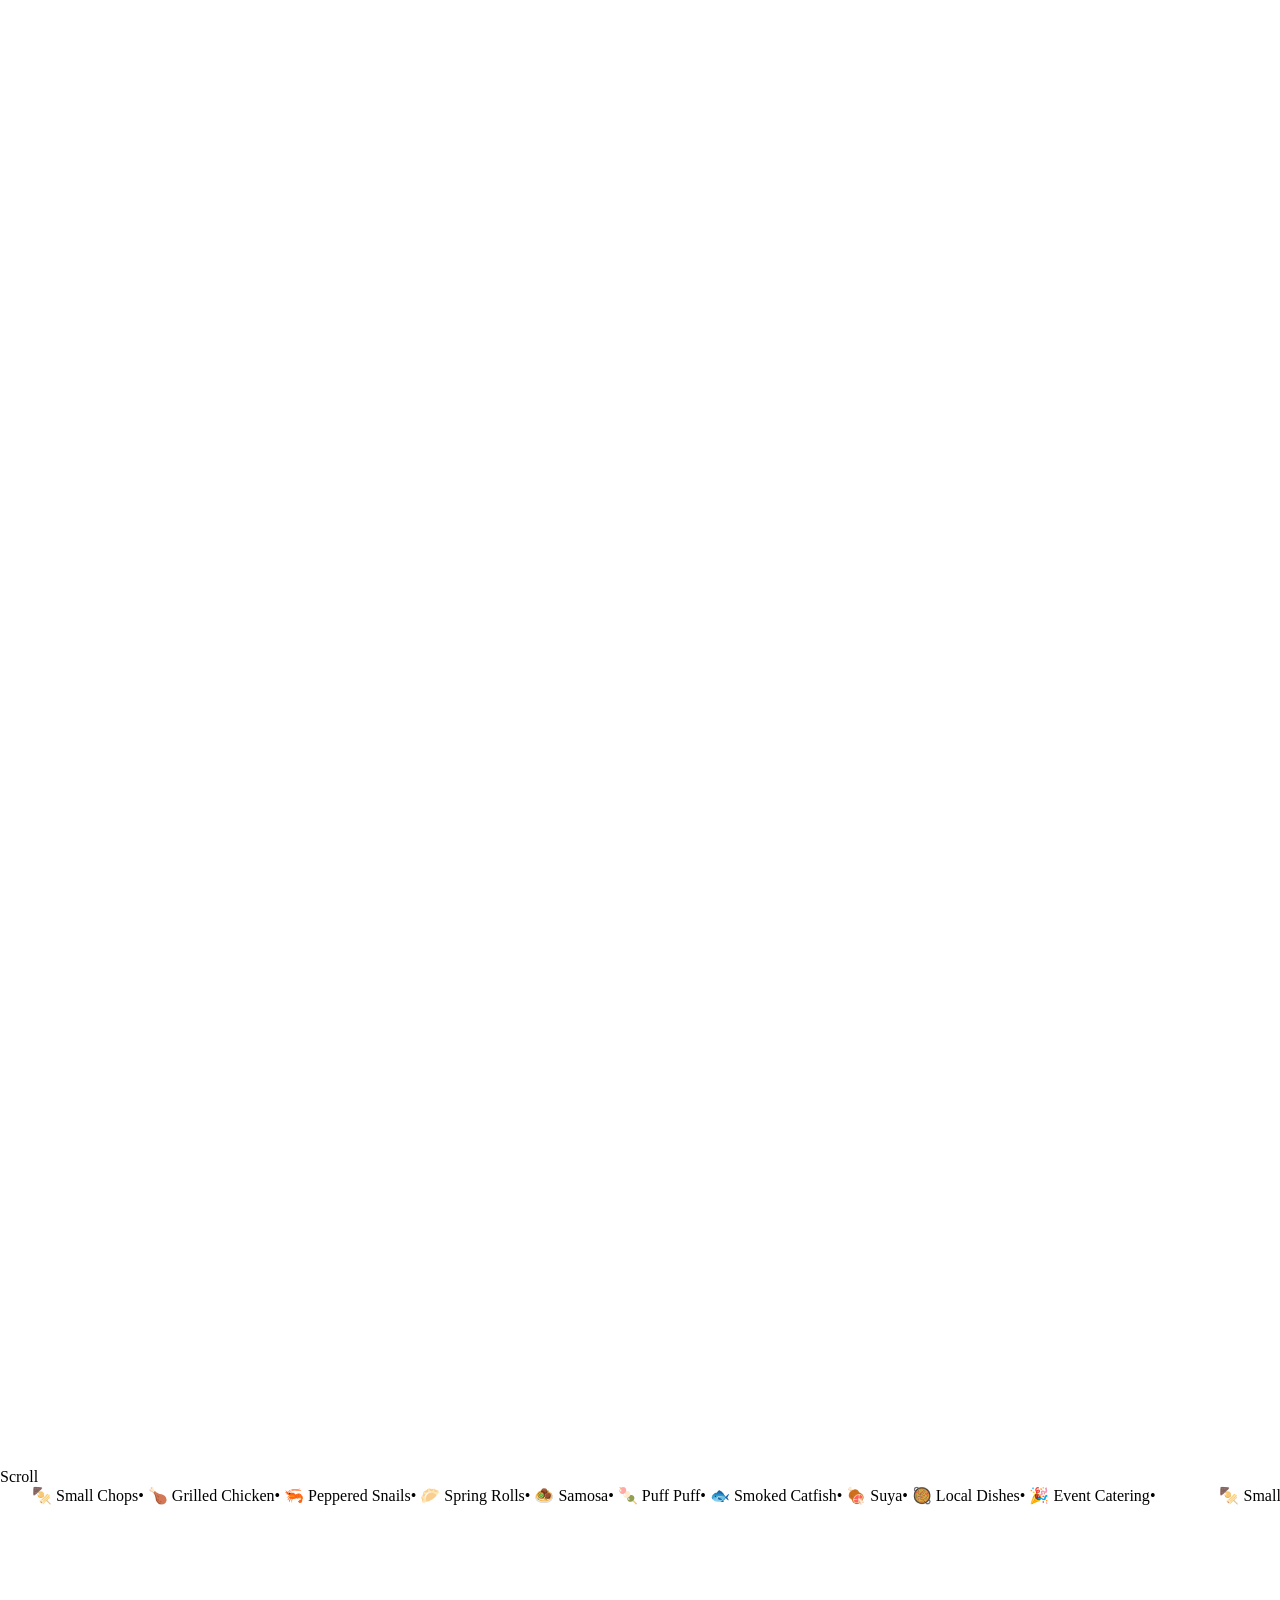
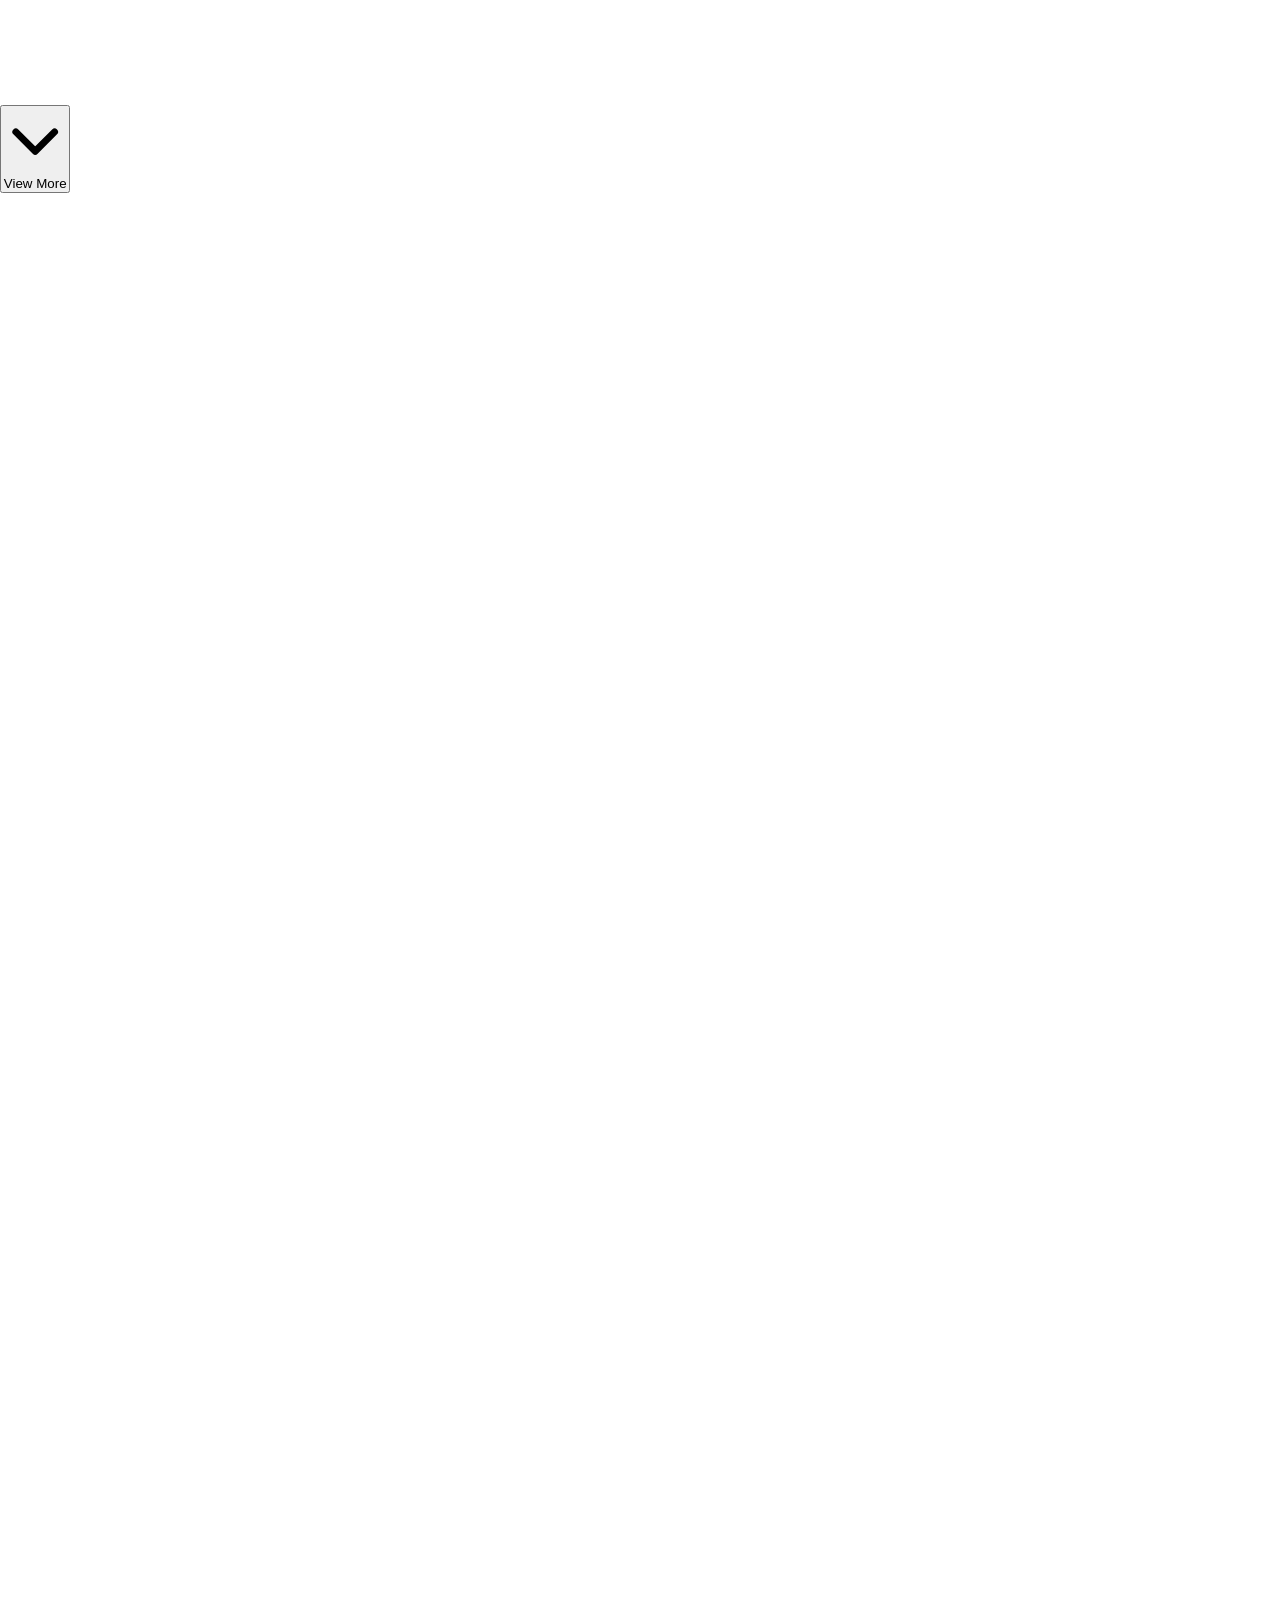
==== commit 6c324f35: "Add files via upload" ====
--- a/index.html
+++ b/index.html
@@ -601,8 +601,8 @@
           <div class="flex">
             <span class="text-brand-gold text-xl">★★★★★</span>
           </div>
-          <span class="font-bold text-brand-dark">4.8</span>
-          <span class="text-brand-charcoal/50 text-sm">· 120+ Google Reviews</span>
+          <span class="font-bold text-brand-dark">4.7</span>
+          <span class="text-brand-charcoal/50 text-sm">· 22 Google Reviews</span>
         </div>
       </div>
 
@@ -846,7 +846,7 @@
         <div class="text-white/50 text-sm text-center">
           📍 House 19, 206 Road, A Close, Festac Town, Lagos &nbsp;|&nbsp; 📞 <a href="tel:+2348032056675" class="text-brand-gold hover:text-brand-orange transition-colors">0803 205 6675</a>
         </div>
-        <div class="text-white/30 text-xs">© 2025 Tasty Chops Foods &amp; Events. All rights reserved.</div>
+        <div class="text-white/30 text-xs">© 2026 Tasty Chops Foods &amp; Events. All rights reserved.</div>
       </div>
     </div>
   </footer>
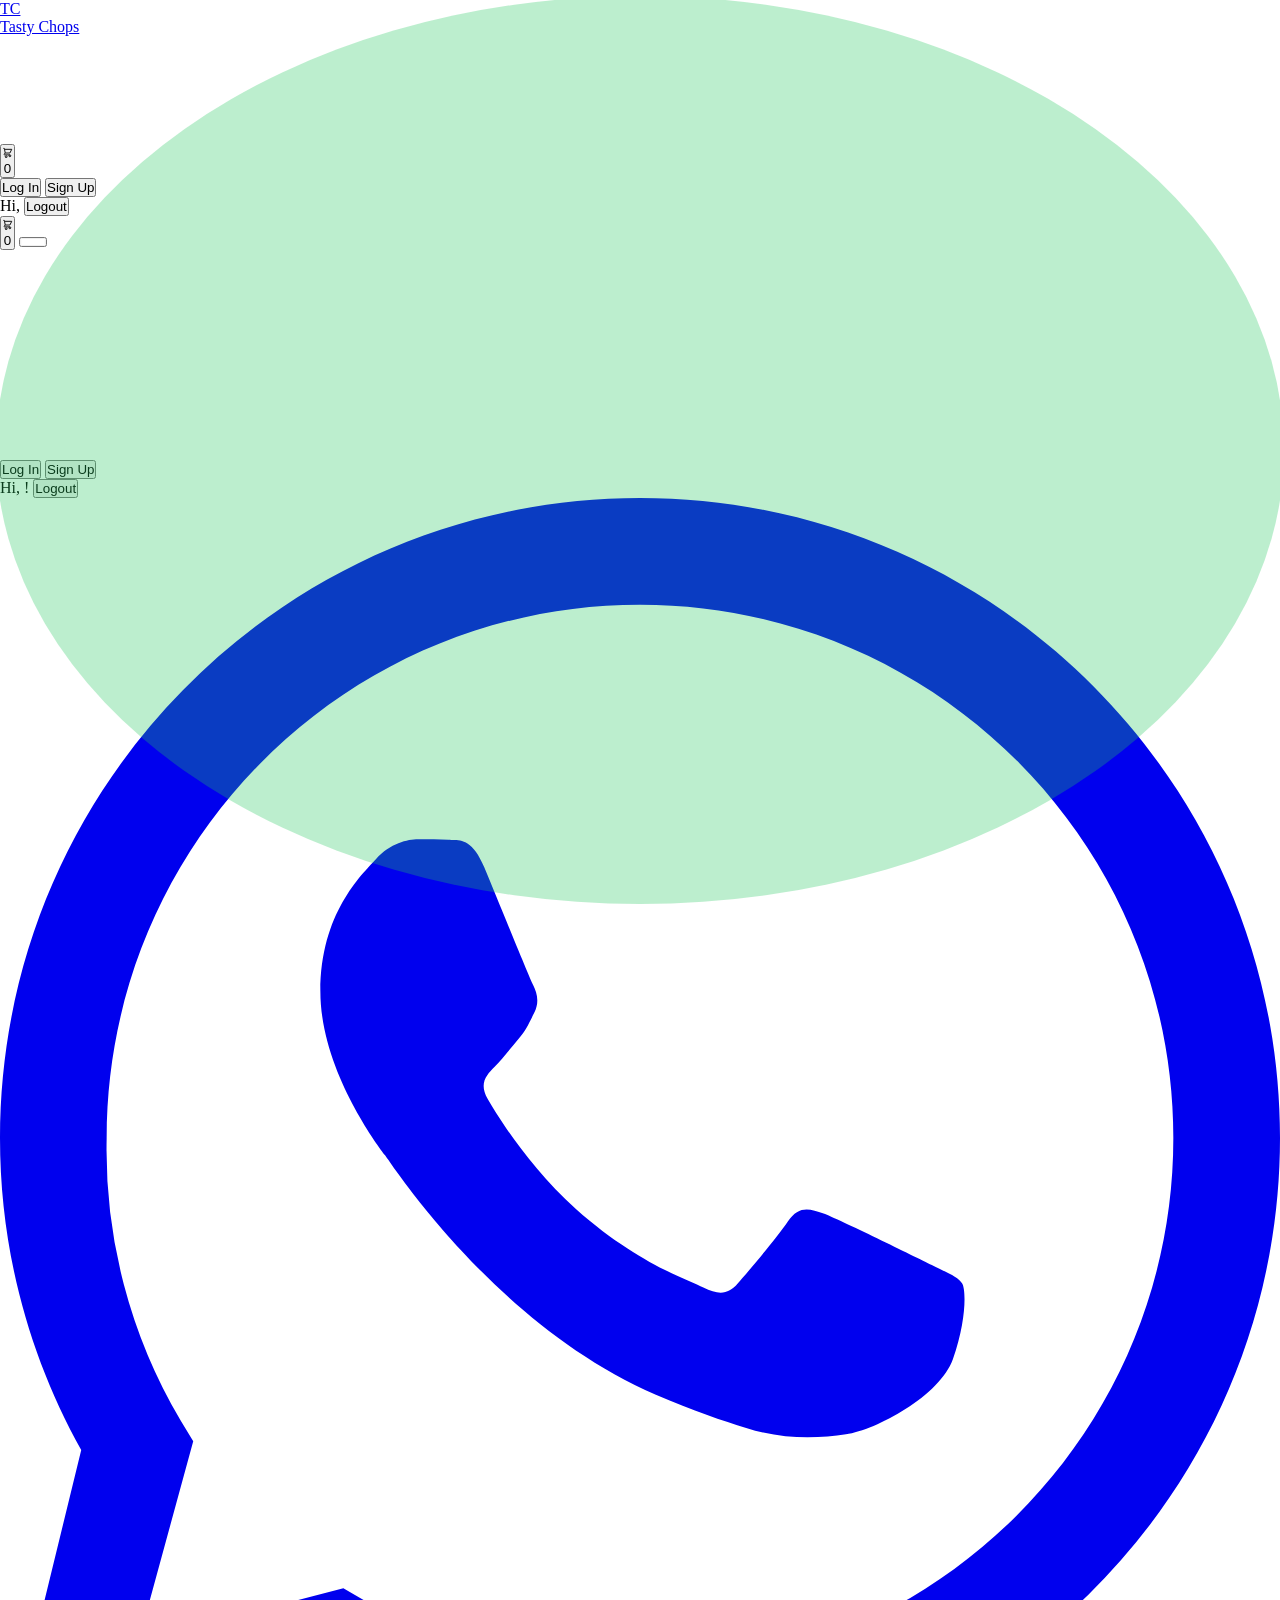
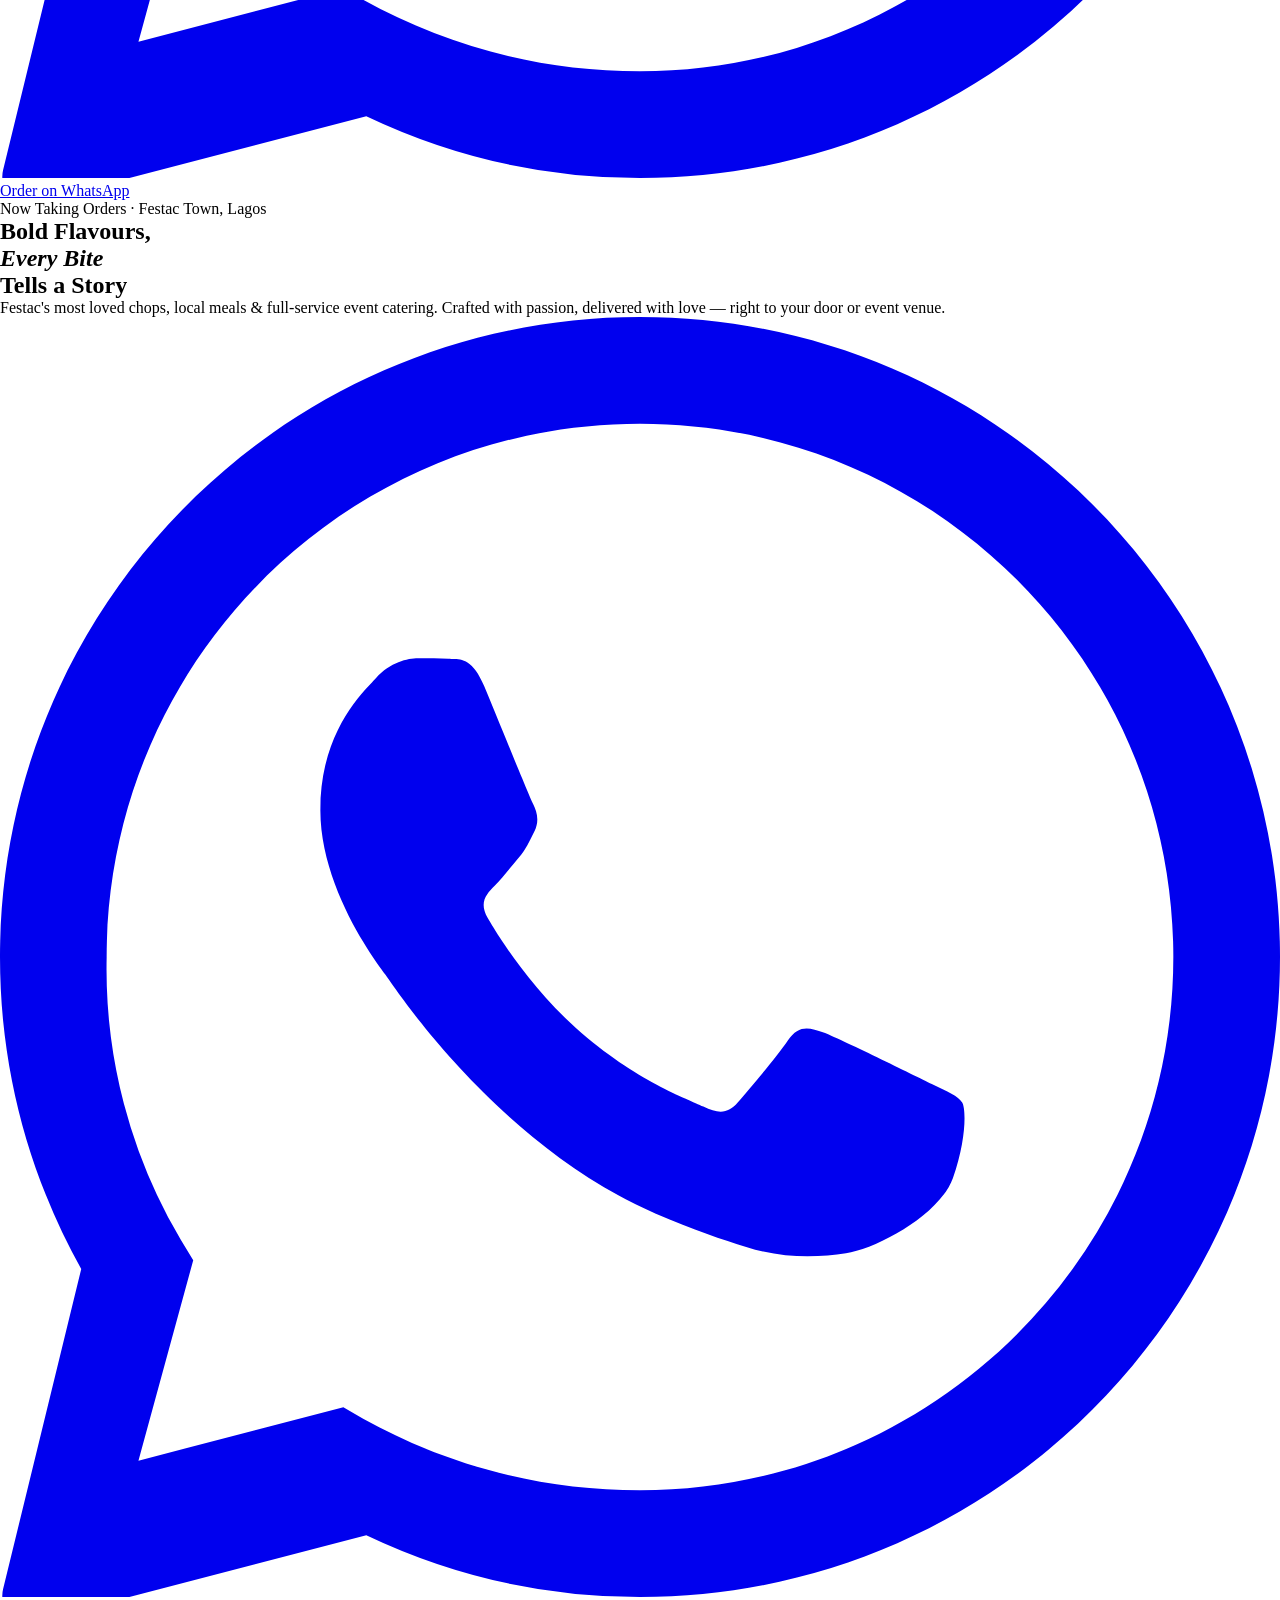
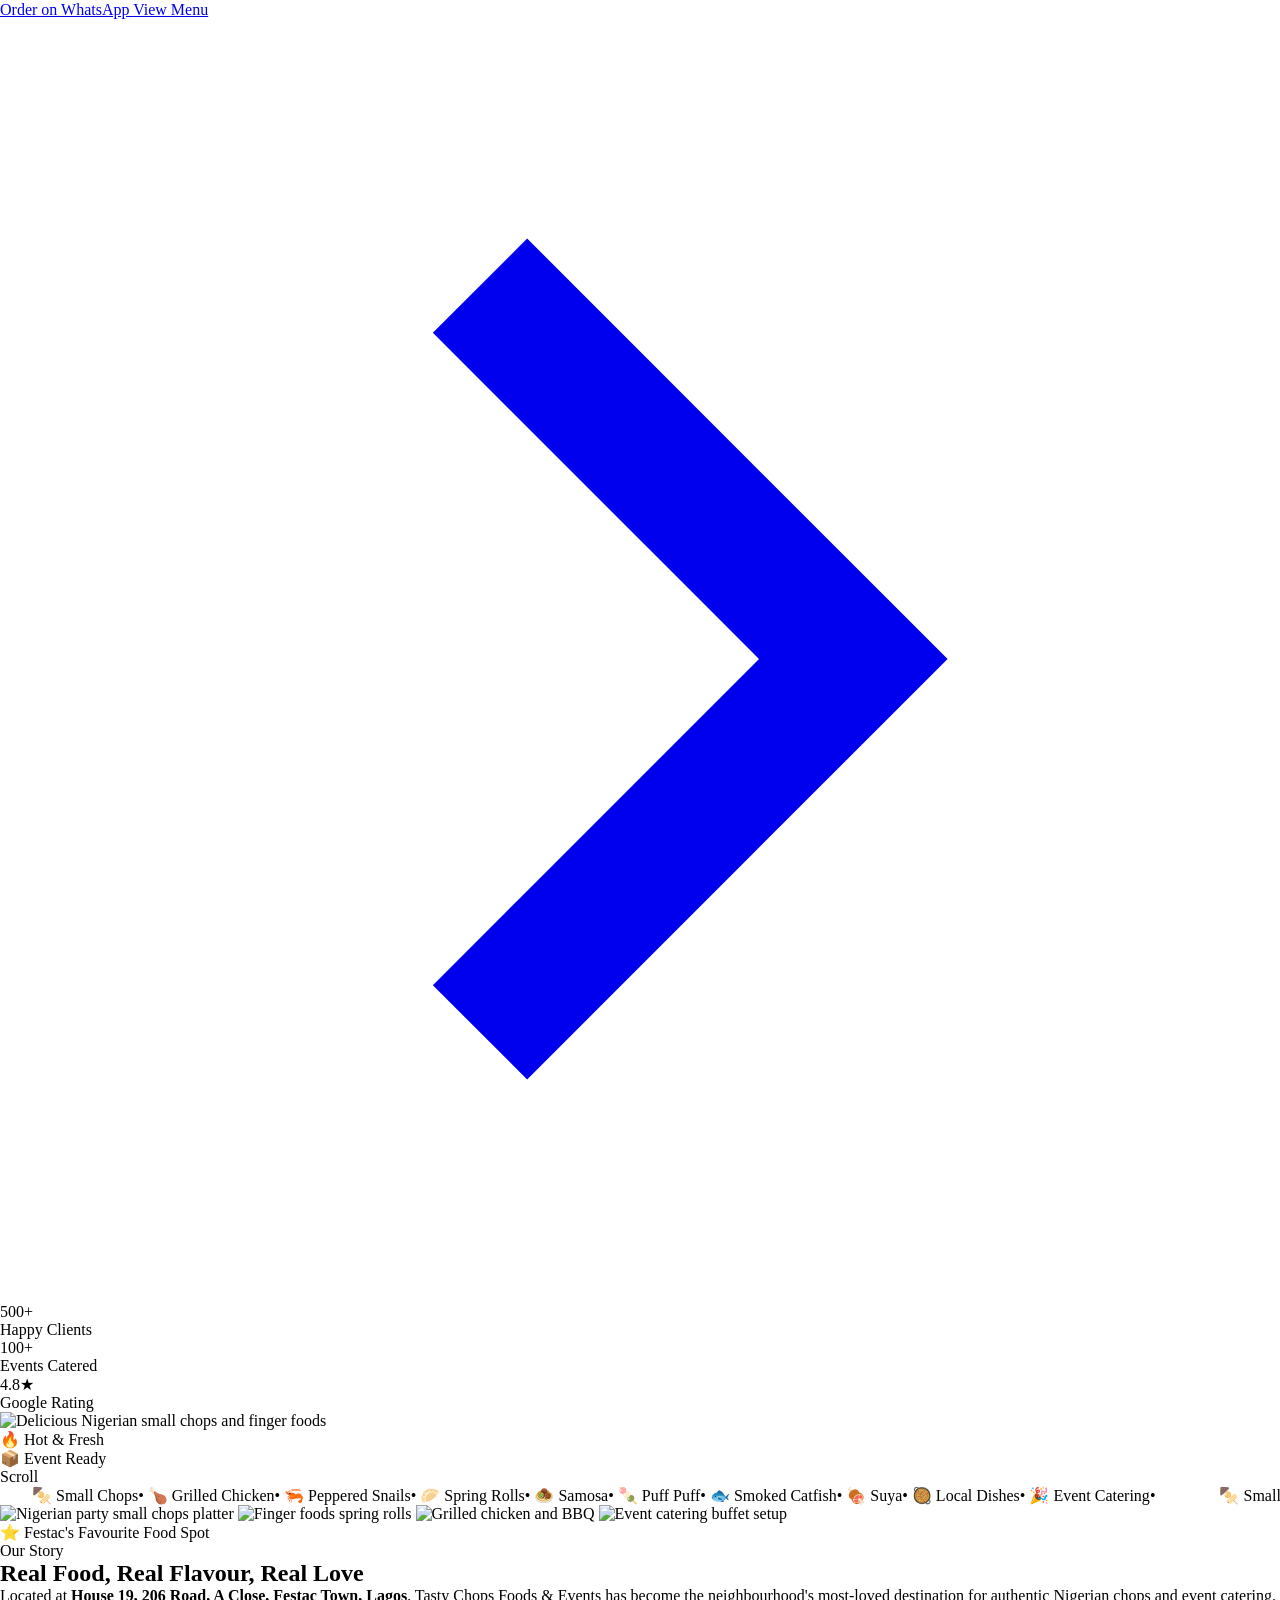
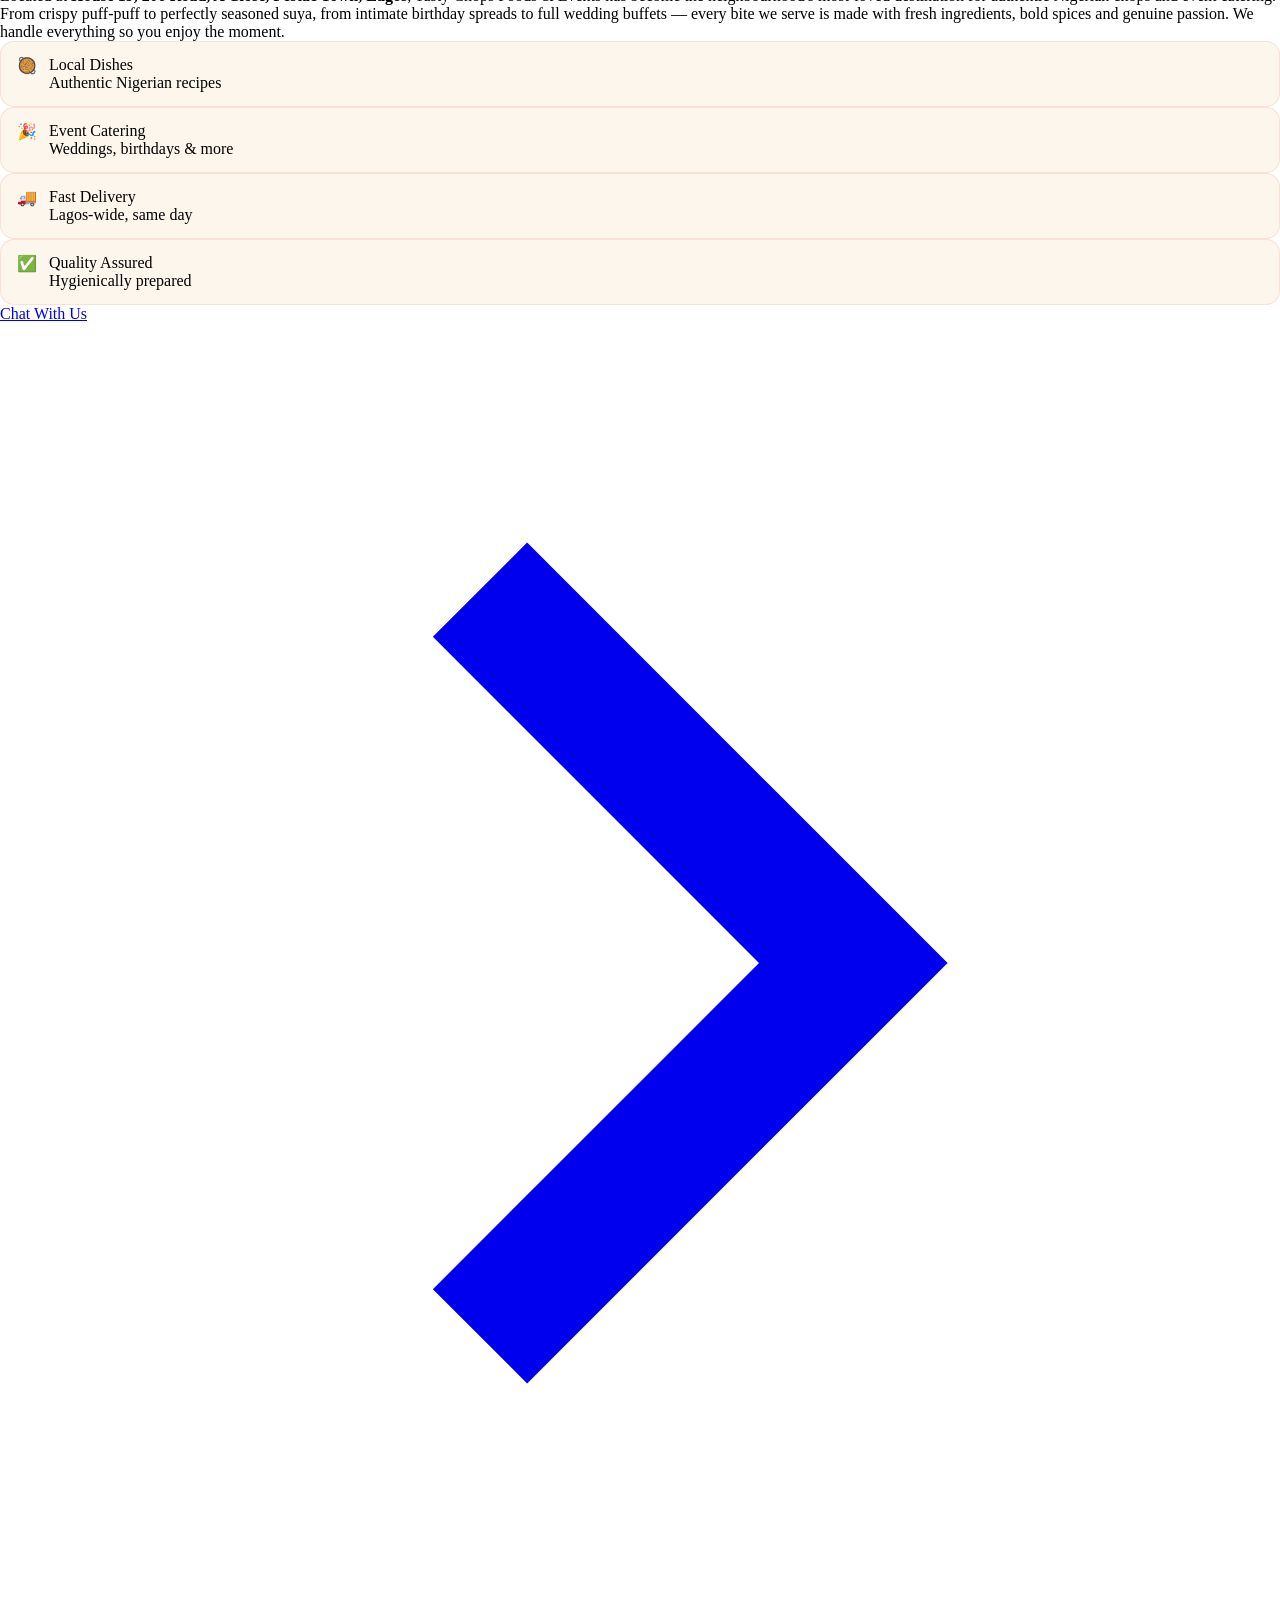
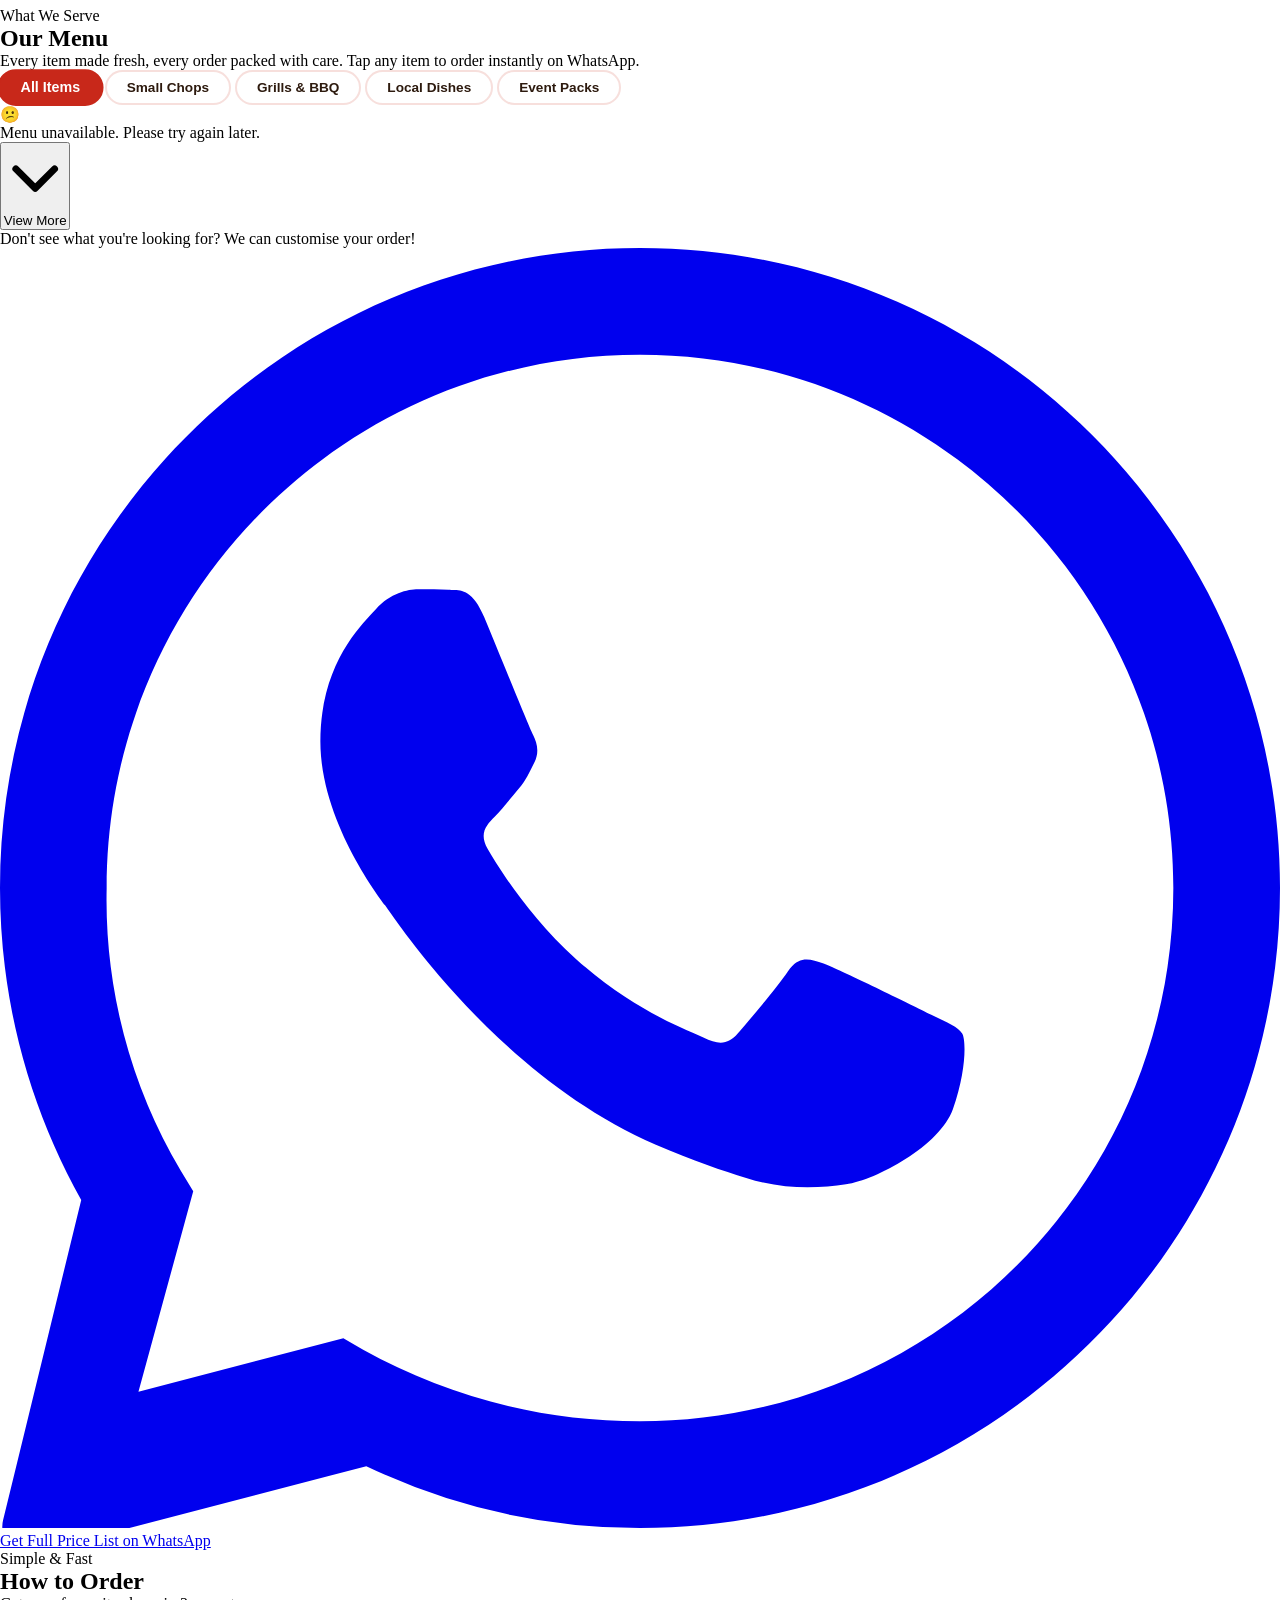
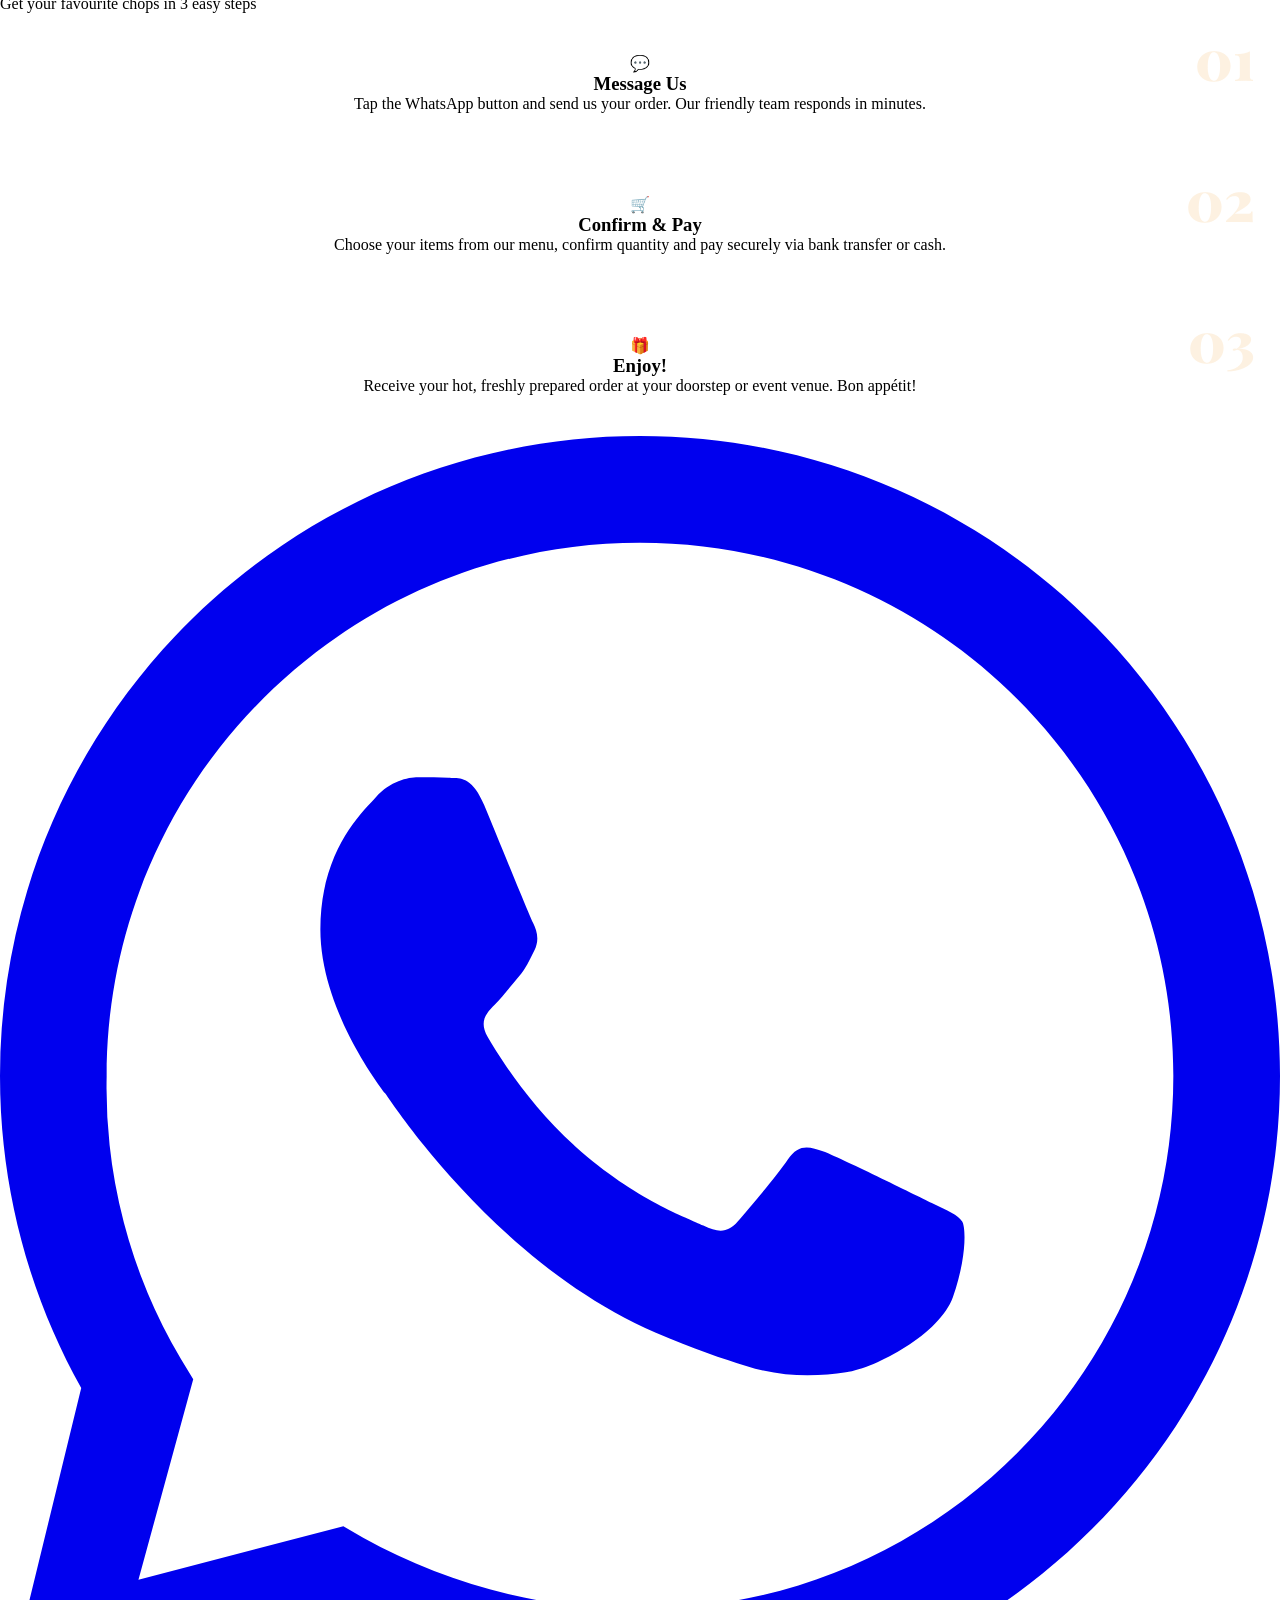
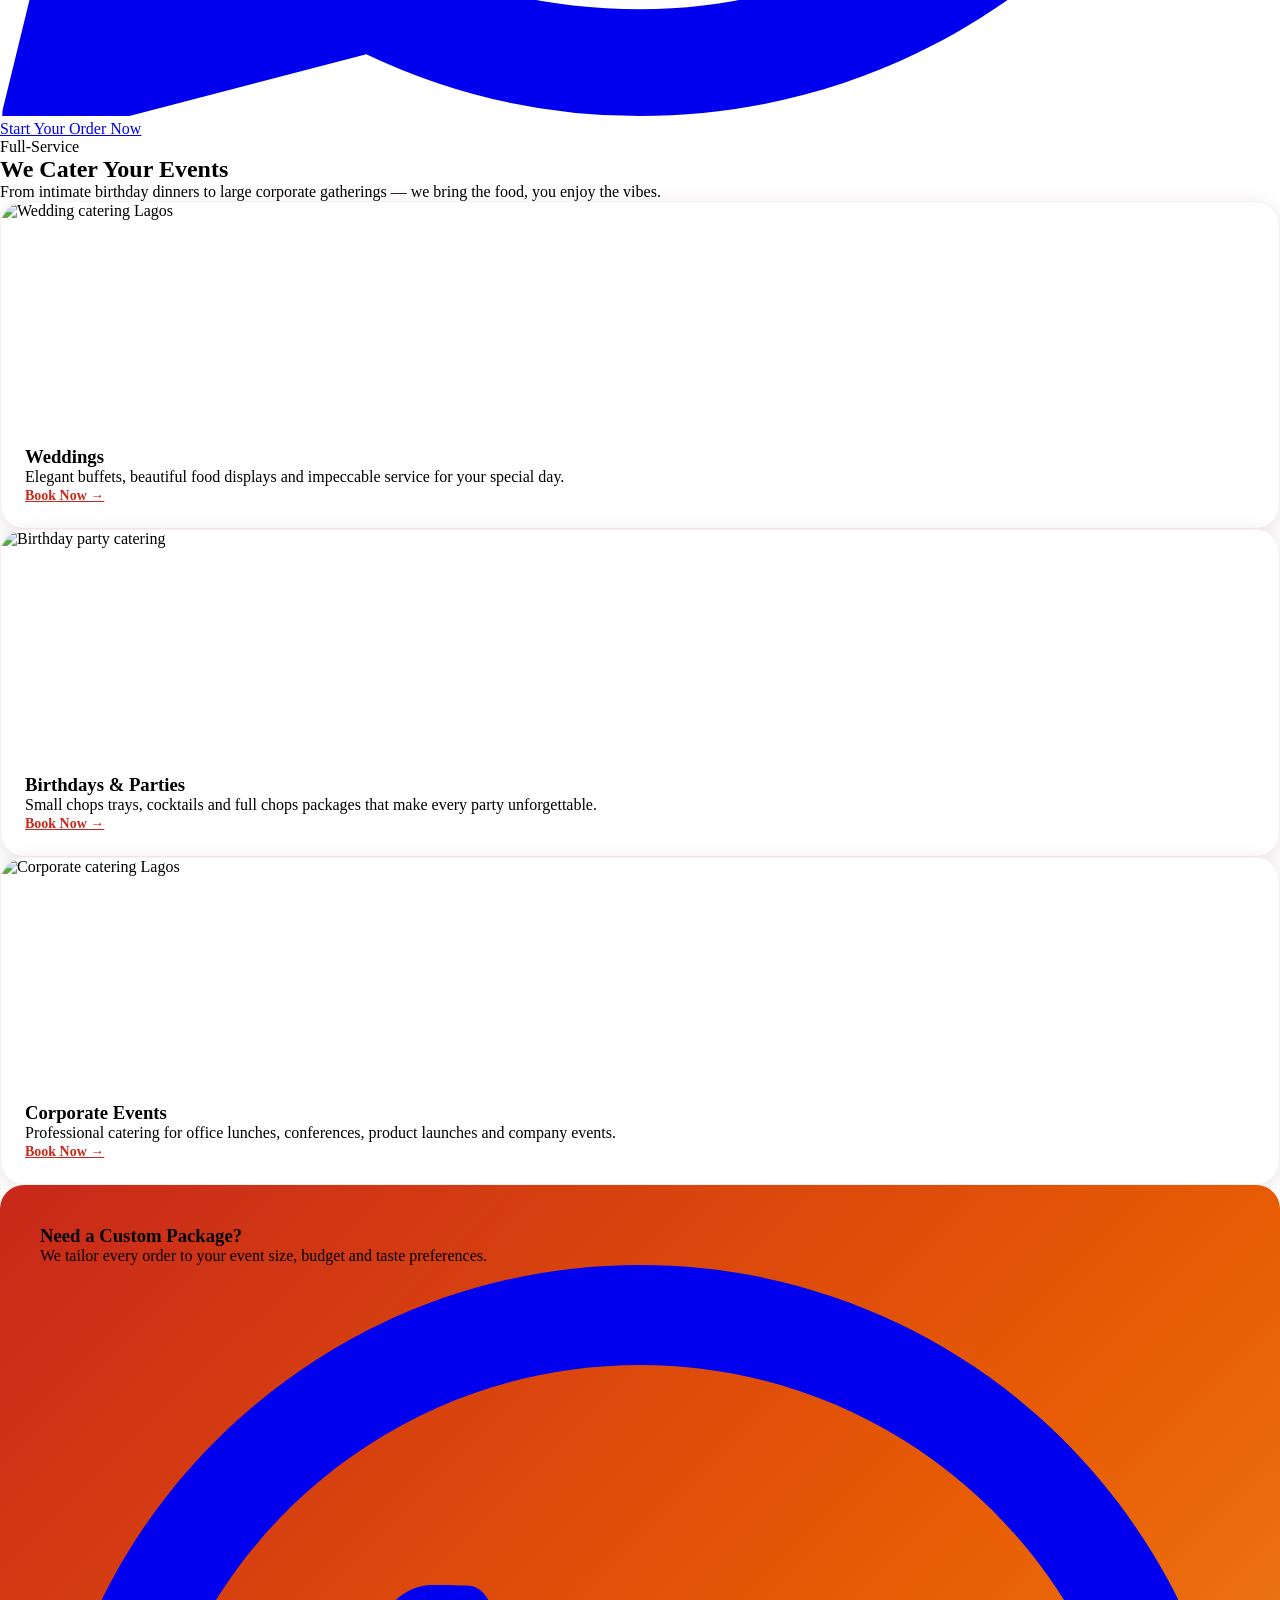
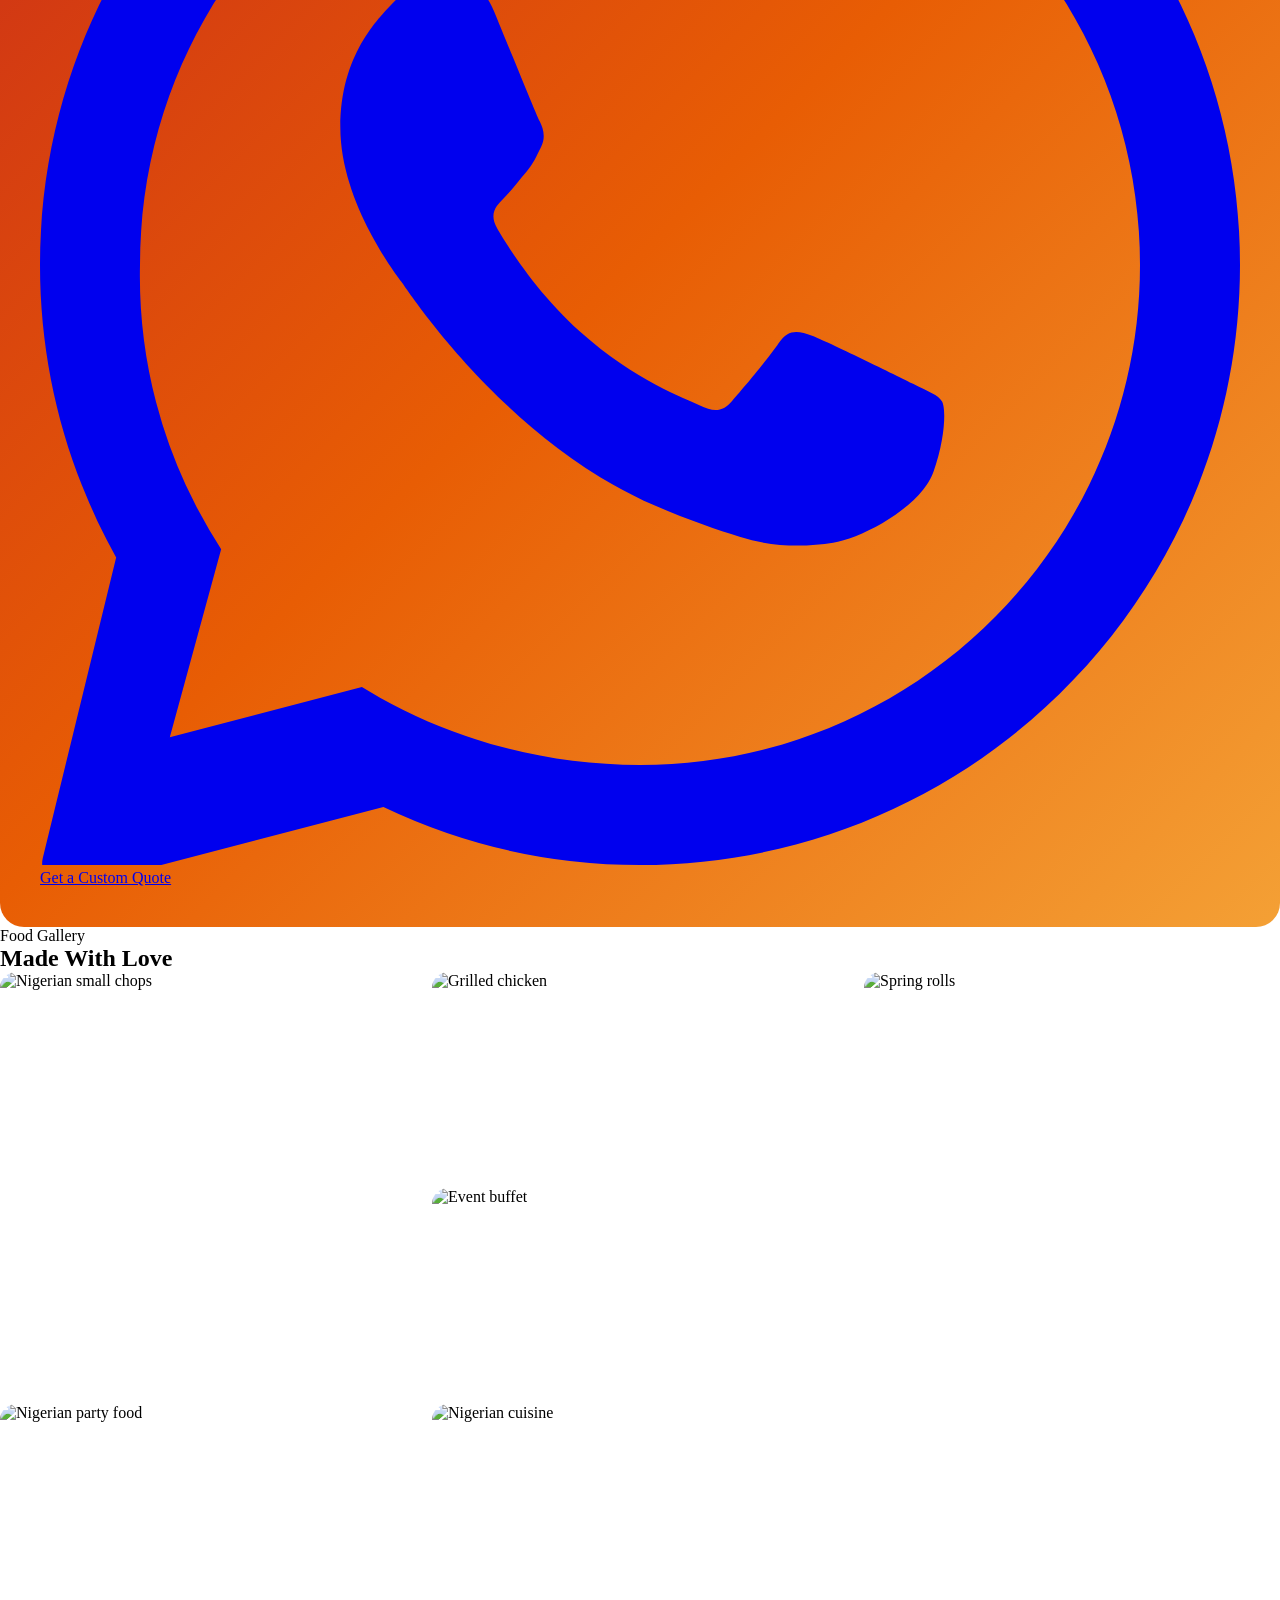
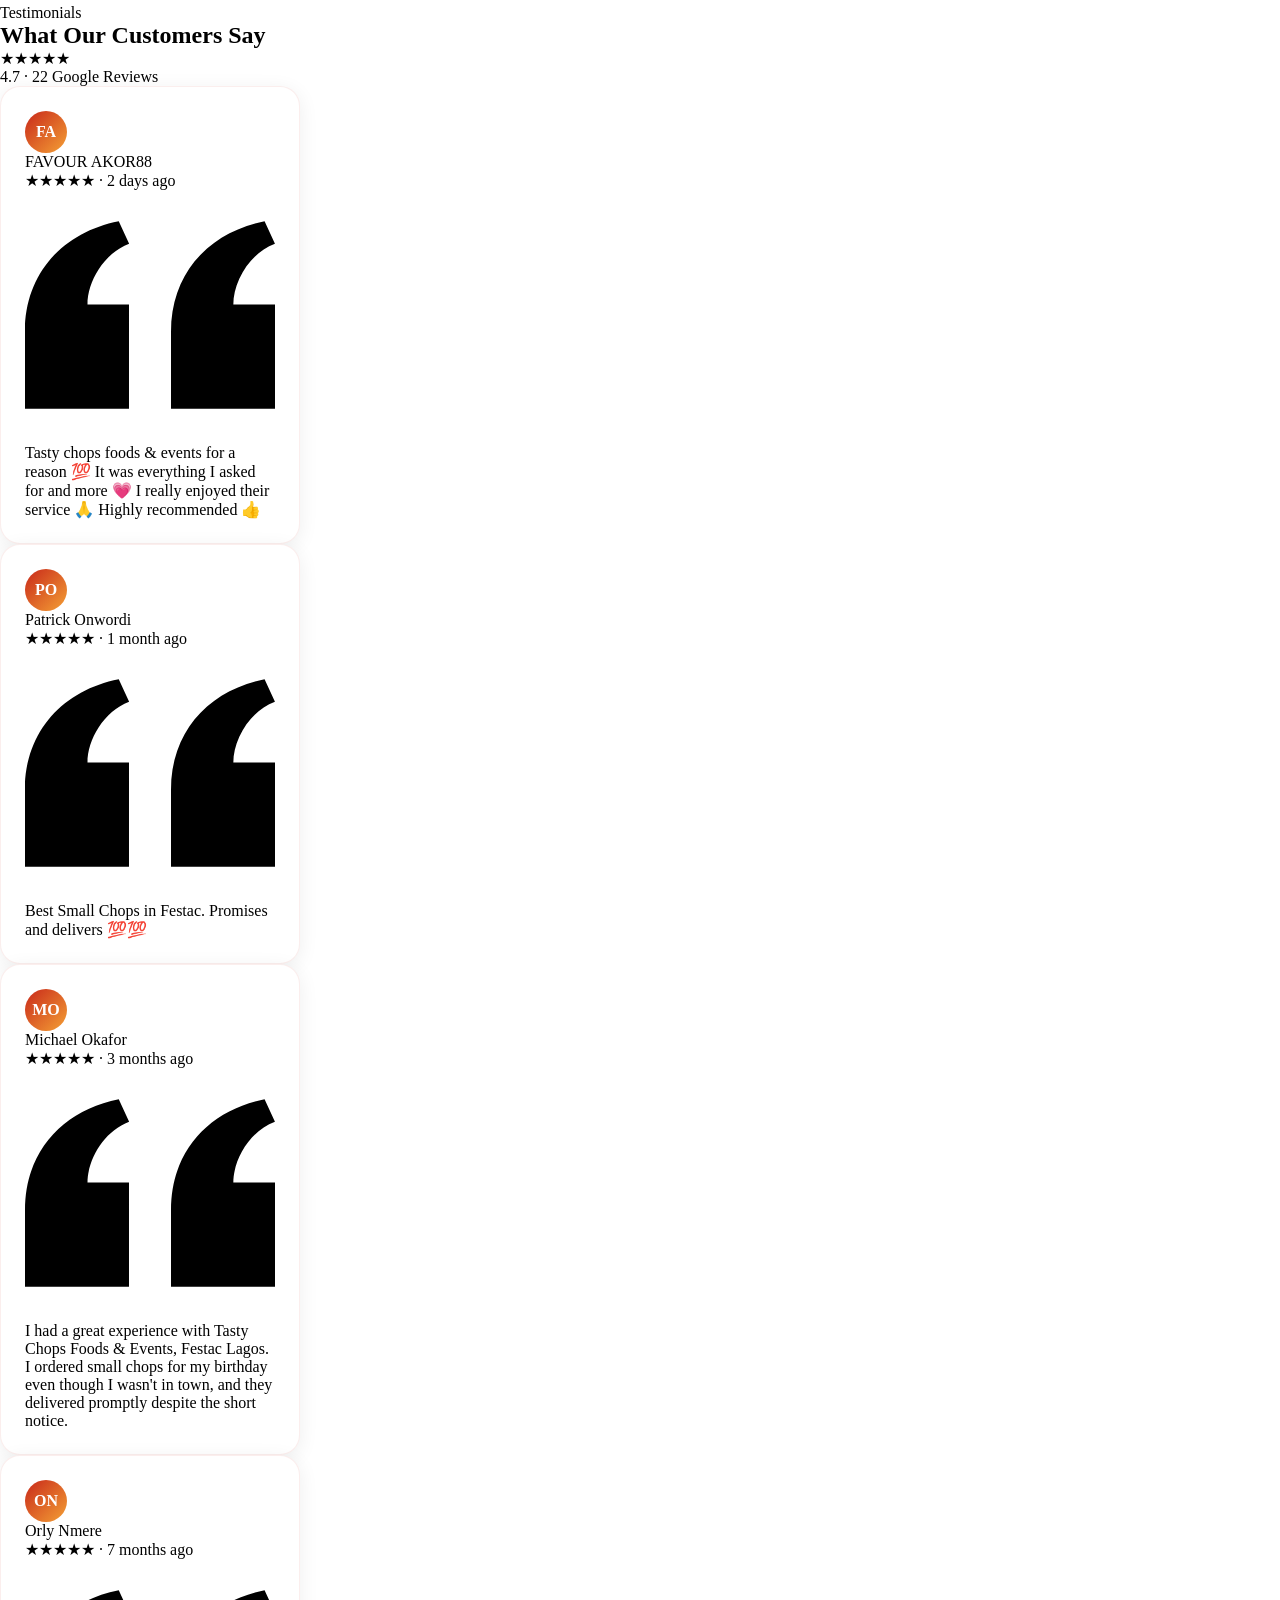
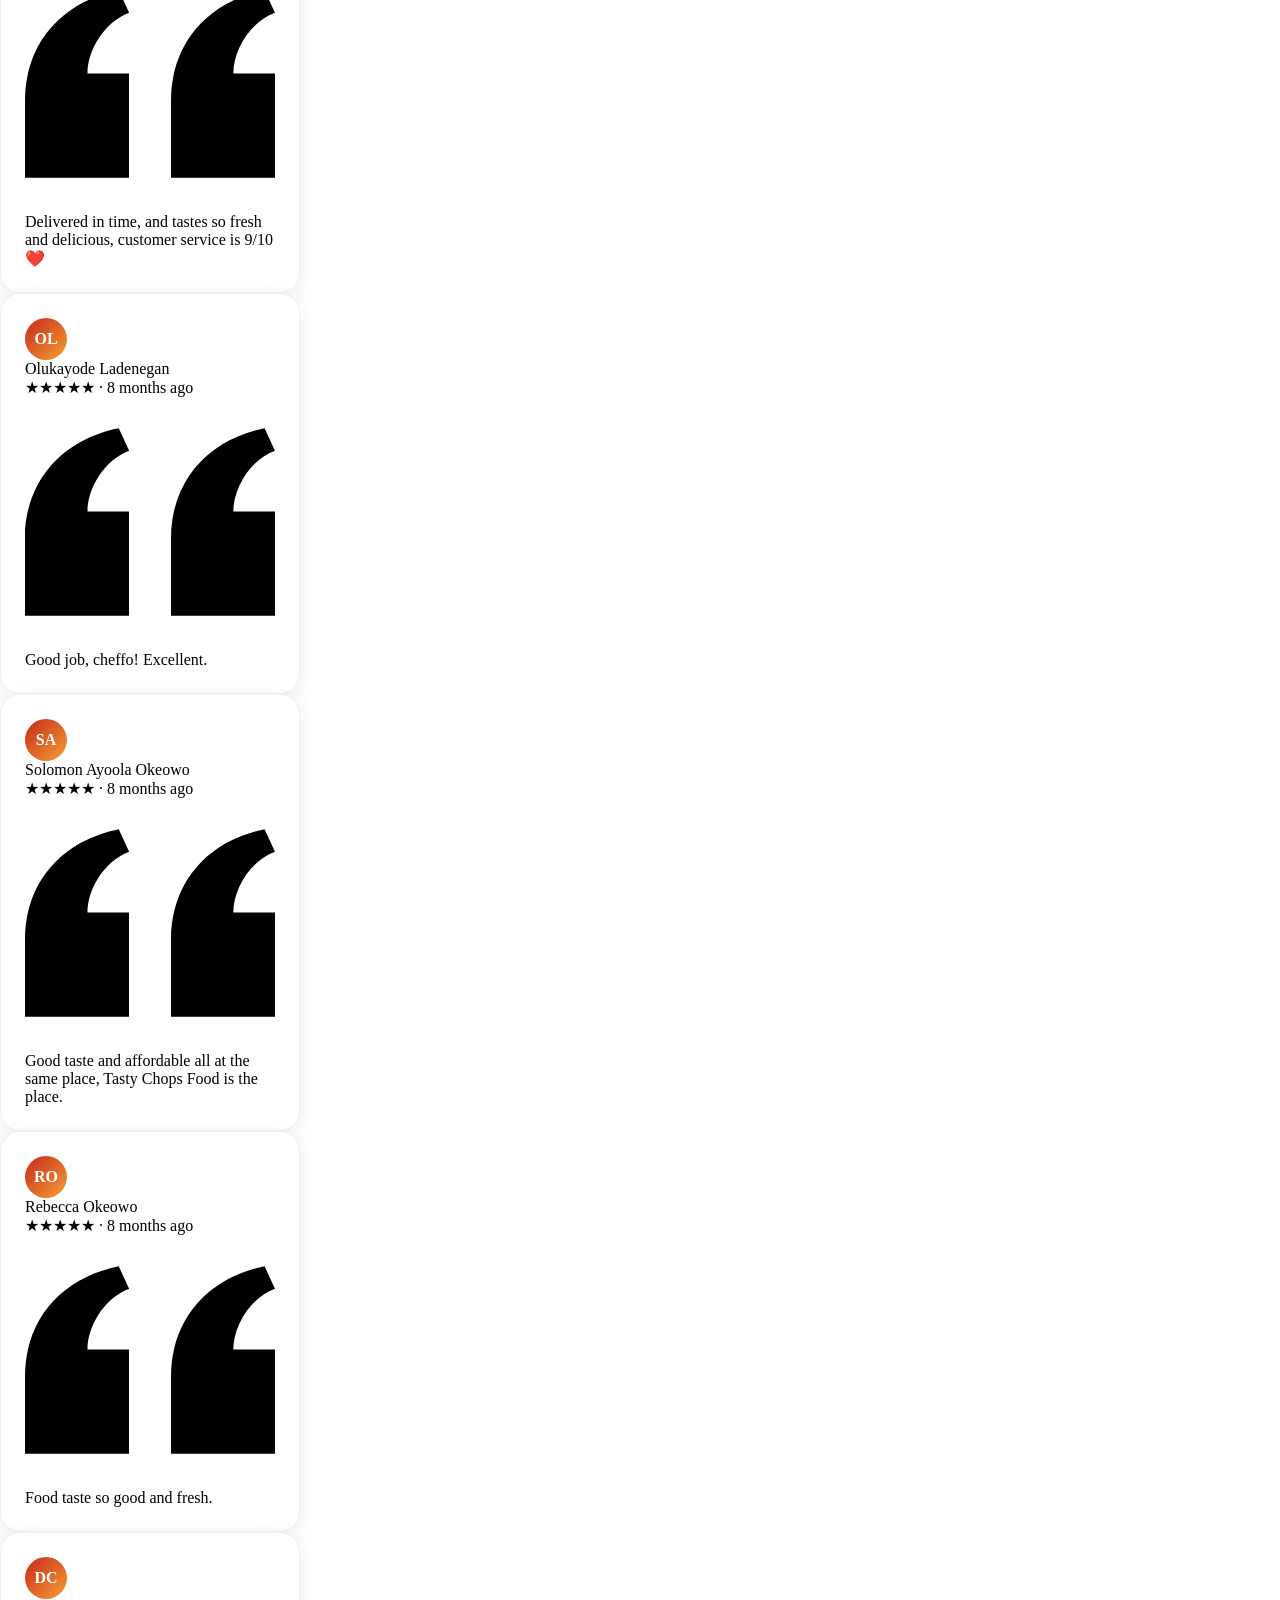
==== commit 8df75eb3: "Add files via upload" ====
--- a/index.html
+++ b/index.html
@@ -3,6 +3,10 @@
 <head>
   <meta charset="UTF-8" />
   <meta name="viewport" content="width=device-width, initial-scale=1.0" />
+
+  <!-- Performance: pre-warm the backend connection so the first API call is faster -->
+  <link rel="preconnect" href="https://tasty-chops-backend.onrender.com" crossorigin />
+  <link rel="dns-prefetch" href="https://tasty-chops-backend.onrender.com" />
 
   <!-- SEO Meta Tags -->
   <title>Tasty Chops Foods & Events | Best Nigerian Food & Catering in Festac, Lagos</title>
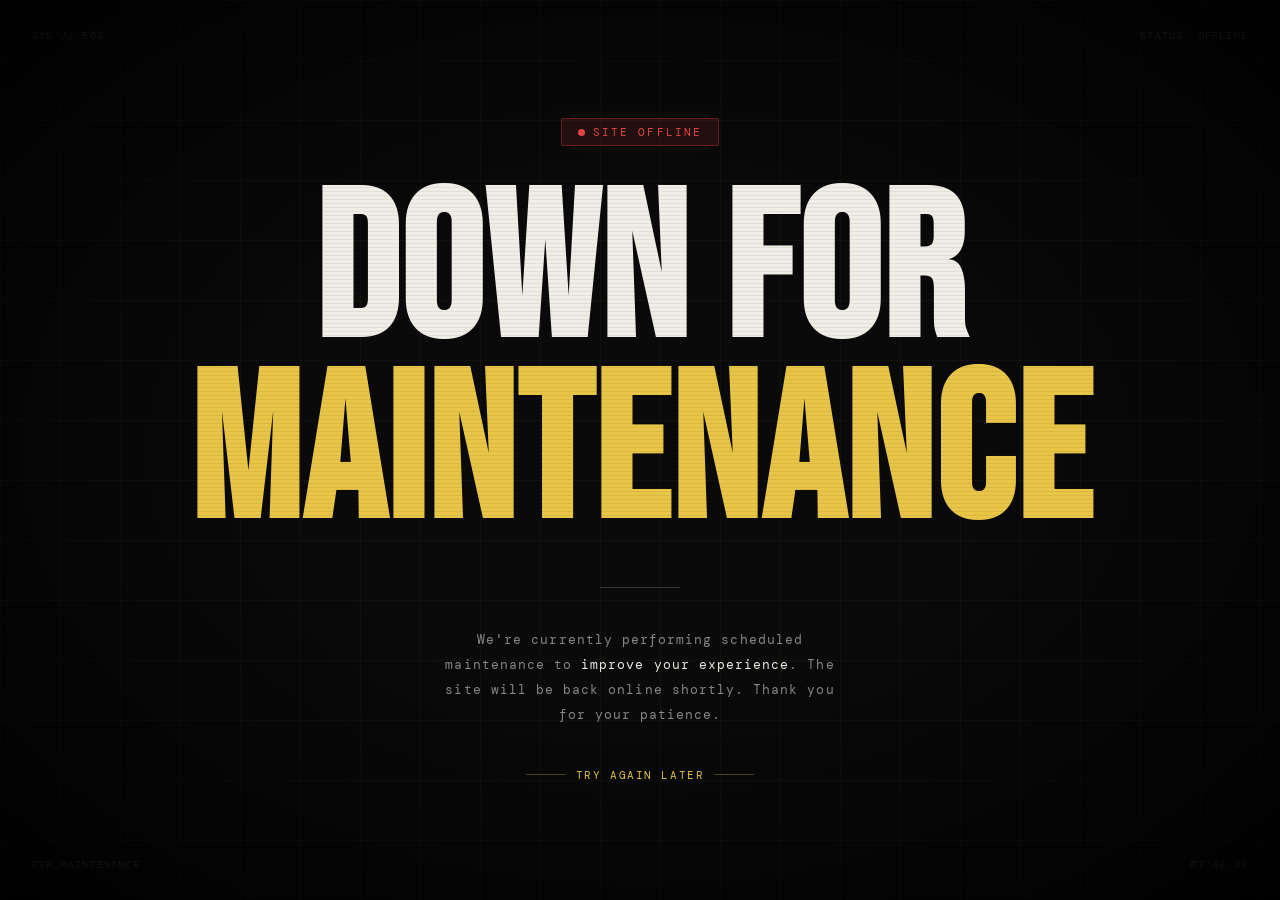
==== commit ea514717: "Add files via upload" ====
--- a/index.html
+++ b/index.html
@@ -2,870 +2,259 @@
 <html lang="en">
 <head>
   <meta charset="UTF-8" />
-  <meta name="viewport" content="width=device-width, initial-scale=1.0" />
-
-  <!-- Performance: pre-warm the backend connection so the first API call is faster -->
-  <link rel="preconnect" href="https://tasty-chops-backend.onrender.com" crossorigin />
-  <link rel="dns-prefetch" href="https://tasty-chops-backend.onrender.com" />
-
-  <!-- SEO Meta Tags -->
-  <title>Tasty Chops Foods & Events | Best Nigerian Food & Catering in Festac, Lagos</title>
-  <meta name="description" content="Tasty Chops Foods & Events — Festac Town's favourite for small chops, Nigerian meals, and full event catering. Order via WhatsApp: 0803 205 6675. Same-day delivery in Lagos." />
-  <meta name="keywords" content="Tasty Chops Festac, small chops Lagos, Nigerian catering Festac, event food Lagos, small chops delivery Festac, puff puff spring rolls samosa Lagos, party catering Festac Town, best food Festac Lagos" />
-  <meta name="author" content="Tasty Chops Foods & Events" />
-  <meta name="robots" content="index, follow" />
-  <link rel="canonical" href="https://tastychops.com.ng/" />
-
-  <!-- Favicon -->
-  <link rel="icon" type="image/svg+xml" href="favicon.svg" />
-  <link rel="apple-touch-icon" href="favicon.svg" />
-  <meta name="theme-color" content="#C8281A" />
-  <meta name="msapplication-TileColor" content="#C8281A" />
-
-  <!-- Extra SEO: Geo + revisit -->
-  <meta name="geo.region" content="NG-LA" />
-  <meta name="geo.placename" content="Festac Town, Lagos" />
-  <meta name="geo.position" content="6.4616;3.2803" />
-  <meta name="ICBM" content="6.4616, 3.2803" />
-  <meta name="rating" content="general" />
-  <meta name="revisit-after" content="7 days" />
-
-  <!-- Open Graph -->
-  <meta property="og:type" content="restaurant" />
-  <meta property="og:title" content="Tasty Chops Foods & Events | Festac, Lagos" />
-  <meta property="og:description" content="Bold Nigerian flavours, irresistible small chops & full-service event catering in Festac Town, Lagos. Order on WhatsApp now!" />
-  <meta property="og:url" content="https://tastychops.com.ng/" />
-  <meta property="og:image" content="https://tastychops.com.ng/images/og-image.jpg" />
-  <meta property="og:locale" content="en_NG" />
-
-  <!-- Twitter Card -->
-  <meta name="twitter:card" content="summary_large_image" />
-  <meta name="twitter:title" content="Tasty Chops Foods & Events | Festac, Lagos" />
-  <meta name="twitter:description" content="Bold Nigerian flavours & event catering in Festac Town. Order on WhatsApp!" />
-
-  <!-- Structured Data -->
-  <script type="application/ld+json">
-  {
-    "@context": "https://schema.org",
-    "@type": "Restaurant",
-    "name": "Tasty Chops Foods & Events",
-    "image": "https://tastychops.com.ng/images/og-image.jpg",
-    "url": "https://tastychops.com.ng",
-    "telephone": "+2348032056675",
-    "address": {
-      "@type": "PostalAddress",
-      "streetAddress": "House 19, 206 Road, A Close",
-      "addressLocality": "Festac Town",
-      "addressRegion": "Lagos",
-      "postalCode": "102102",
-      "addressCountry": "NG"
-    },
-    "geo": {
-      "@type": "GeoCoordinates",
-      "latitude": 6.4616,
-      "longitude": 3.2803
-    },
-    "servesCuisine": ["Nigerian", "African", "Small Chops", "Catering"],
-    "priceRange": "₦₦",
-    "openingHours": "Mo-Su 08:00-22:00",
-    "hasMenu": "https://tastychops.com.ng/#menu",
-    "aggregateRating": {
-      "@type": "AggregateRating",
-      "ratingValue": "4.8",
-      "reviewCount": "120"
-    }
-  }
+  <meta name="viewport" content="width=device-width, initial-scale=1.0"/>
+  <title>Under Maintenance</title>
+  <link href="https://fonts.googleapis.com/css2?family=Bebas+Neue&family=DM+Mono:wght@300;400&display=swap" rel="stylesheet"/>
+  <style>
+    *, *::before, *::after { box-sizing: border-box; margin: 0; padding: 0; }
+
+    :root {
+      --bg: #0a0a0a;
+      --fg: #f0ede6;
+      --accent: #e8c547;
+      --muted: #3a3a3a;
+      --red: #e84747;
+    }
+
+    html, body {
+      height: 100%;
+      background: var(--bg);
+      color: var(--fg);
+      font-family: 'DM Mono', monospace;
+      overflow: hidden;
+    }
+
+    /* Animated grid background */
+    body::before {
+      content: '';
+      position: fixed;
+      inset: 0;
+      background-image:
+        linear-gradient(rgba(232,197,71,0.04) 1px, transparent 1px),
+        linear-gradient(90deg, rgba(232,197,71,0.04) 1px, transparent 1px);
+      background-size: 60px 60px;
+      animation: gridDrift 20s linear infinite;
+      z-index: 0;
+    }
+
+    @keyframes gridDrift {
+      from { background-position: 0 0; }
+      to   { background-position: 60px 60px; }
+    }
+
+    /* Vignette */
+    body::after {
+      content: '';
+      position: fixed;
+      inset: 0;
+      background: radial-gradient(ellipse at center, transparent 40%, rgba(0,0,0,0.85) 100%);
+      z-index: 0;
+      pointer-events: none;
+    }
+
+    .container {
+      position: relative;
+      z-index: 1;
+      height: 100vh;
+      display: flex;
+      flex-direction: column;
+      justify-content: center;
+      align-items: center;
+      padding: 2rem;
+      text-align: center;
+    }
+
+    /* Status pill */
+    .status-badge {
+      display: inline-flex;
+      align-items: center;
+      gap: 8px;
+      background: rgba(232,71,71,0.12);
+      border: 1px solid rgba(232,71,71,0.35);
+      color: var(--red);
+      font-size: 0.7rem;
+      letter-spacing: 0.18em;
+      text-transform: uppercase;
+      padding: 6px 16px;
+      border-radius: 2px;
+      margin-bottom: 2.5rem;
+      animation: fadeSlideDown 0.6s ease both;
+    }
+
+    .status-dot {
+      width: 7px; height: 7px;
+      border-radius: 50%;
+      background: var(--red);
+      animation: pulse 1.4s ease-in-out infinite;
+    }
+
+    @keyframes pulse {
+      0%, 100% { opacity: 1; transform: scale(1); }
+      50%       { opacity: 0.4; transform: scale(0.7); }
+    }
+
+    /* Headline */
+    .headline {
+      font-family: 'Bebas Neue', sans-serif;
+      font-size: clamp(5rem, 16vw, 13rem);
+      line-height: 0.88;
+      letter-spacing: 0.01em;
+      color: var(--fg);
+      animation: fadeSlideUp 0.7s ease 0.15s both;
+    }
+
+    .headline span {
+      display: block;
+      color: var(--accent);
+    }
+
+    /* Divider */
+    .divider {
+      width: 80px;
+      height: 1px;
+      background: var(--muted);
+      margin: 2.5rem auto;
+      animation: expandWidth 0.8s ease 0.35s both;
+    }
+
+    @keyframes expandWidth {
+      from { width: 0; opacity: 0; }
+      to   { width: 80px; opacity: 1; }
+    }
+
+    /* Body copy */
+    .message {
+      font-size: 0.82rem;
+      letter-spacing: 0.08em;
+      color: #888;
+      line-height: 1.9;
+      max-width: 420px;
+      animation: fadeSlideUp 0.7s ease 0.45s both;
+    }
+
+    .message strong {
+      color: var(--fg);
+      font-weight: 400;
+    }
+
+    /* Try again hint */
+    .try-later {
+      margin-top: 2.5rem;
+      display: flex;
+      align-items: center;
+      gap: 10px;
+      font-size: 0.7rem;
+      letter-spacing: 0.14em;
+      text-transform: uppercase;
+      color: var(--accent);
+      animation: fadeSlideUp 0.7s ease 0.6s both;
+    }
+
+    .try-later::before,
+    .try-later::after {
+      content: '';
+      flex: 1;
+      width: 40px;
+      height: 1px;
+      background: rgba(232,197,71,0.3);
+    }
+
+    /* Corner decoration */
+    .corner {
+      position: fixed;
+      font-size: 0.62rem;
+      letter-spacing: 0.12em;
+      color: var(--muted);
+      font-family: 'DM Mono', monospace;
+    }
+    .corner-tl { top: 1.8rem; left: 2rem; animation: fadeIn 1s ease 1s both; }
+    .corner-tr { top: 1.8rem; right: 2rem; animation: fadeIn 1s ease 1s both; }
+    .corner-bl { bottom: 1.8rem; left: 2rem; animation: fadeIn 1s ease 1s both; }
+    .corner-br { bottom: 1.8rem; right: 2rem; animation: fadeIn 1s ease 1s both; }
+
+    /* Keyframes */
+    @keyframes fadeSlideDown {
+      from { opacity: 0; transform: translateY(-16px); }
+      to   { opacity: 1; transform: translateY(0); }
+    }
+
+    @keyframes fadeSlideUp {
+      from { opacity: 0; transform: translateY(20px); }
+      to   { opacity: 1; transform: translateY(0); }
+    }
+
+    @keyframes fadeIn {
+      from { opacity: 0; }
+      to   { opacity: 1; }
+    }
+
+    /* Scanline flicker overlay */
+    .scanlines {
+      position: fixed;
+      inset: 0;
+      background: repeating-linear-gradient(
+        to bottom,
+        transparent,
+        transparent 3px,
+        rgba(0,0,0,0.06) 3px,
+        rgba(0,0,0,0.06) 4px
+      );
+      pointer-events: none;
+      z-index: 2;
+      animation: flicker 8s step-end infinite;
+    }
+
+    @keyframes flicker {
+      0%, 95%, 100% { opacity: 1; }
+      96%            { opacity: 0.6; }
+      97%            { opacity: 1; }
+      98%            { opacity: 0.7; }
+      99%            { opacity: 1; }
+    }
+  </style>
+</head>
+<body>
+
+  <div class="scanlines"></div>
+
+  <span class="corner corner-tl">SYS // 503</span>
+  <span class="corner corner-tr">STATUS: OFFLINE</span>
+  <span class="corner corner-bl">ERR_MAINTENANCE</span>
+  <span class="corner corner-br" id="clock"></span>
+
+  <div class="container">
+    <div class="status-badge">
+      <span class="status-dot"></span>
+      Site Offline
+    </div>
+
+    <h1 class="headline">
+      Down for<br/>
+      <span>Maintenance</span>
+    </h1>
+
+    <div class="divider"></div>
+
+    <p class="message">
+      We're currently performing scheduled maintenance to
+      <strong>improve your experience</strong>. The site will be
+      back online shortly. Thank you for your patience.
+    </p>
+
+    <div class="try-later">Try again later</div>
+  </div>
+
+  <script>
+    const clock = document.getElementById('clock');
+    function tick() {
+      const now = new Date();
+      const h = String(now.getHours()).padStart(2,'0');
+      const m = String(now.getMinutes()).padStart(2,'0');
+      const s = String(now.getSeconds()).padStart(2,'0');
+      clock.textContent = `${h}:${m}:${s}`;
+    }
+    tick();
+    setInterval(tick, 1000);
   </script>
-
-  <!-- Fonts -->
-  <link rel="preconnect" href="https://fonts.googleapis.com" />
-  <link rel="preconnect" href="https://fonts.gstatic.com" crossorigin />
-  <link href="https://fonts.googleapis.com/css2?family=Playfair+Display:ital,wght@0,700;0,900;1,700&family=Plus+Jakarta+Sans:wght@300;400;500;600;700&display=swap" rel="stylesheet" />
-
-  <!-- Tailwind CSS CDN -->
-  <script src="https://cdn.tailwindcss.com"></script>
-
-  <script>
-    tailwind.config = {
-      theme: {
-        extend: {
-          colors: {
-            brand: {
-              red:    '#C8281A',
-              orange: '#E85D04',
-              gold:   '#F4A035',
-              cream:  '#FDF6EC',
-              dark:   '#1A0A00',
-              charcoal: '#2D1A0E',
-            }
-          },
-          fontFamily: {
-            display: ['"Playfair Display"', 'serif'],
-            body:    ['"Plus Jakarta Sans"', 'sans-serif'],
-          },
-          animation: {
-            'fade-up':    'fadeUp 0.7s ease forwards',
-            'fade-in':    'fadeIn 0.6s ease forwards',
-            'slide-left': 'slideLeft 0.7s ease forwards',
-            'float':      'float 4s ease-in-out infinite',
-            'shimmer':    'shimmer 2.5s infinite',
-          },
-          keyframes: {
-            fadeUp:    { '0%': { opacity: 0, transform: 'translateY(30px)' }, '100%': { opacity: 1, transform: 'translateY(0)' } },
-            fadeIn:    { '0%': { opacity: 0 }, '100%': { opacity: 1 } },
-            slideLeft: { '0%': { opacity: 0, transform: 'translateX(40px)' }, '100%': { opacity: 1, transform: 'translateX(0)' } },
-            float:     { '0%,100%': { transform: 'translateY(0)' }, '50%': { transform: 'translateY(-12px)' } },
-            shimmer:   { '0%': { backgroundPosition: '-200% 0' }, '100%': { backgroundPosition: '200% 0' } },
-          }
-        }
-      }
-    }
-  </script>
-
-  <link rel="stylesheet" href="css/style.css" />
-</head>
-
-<body class="font-body bg-brand-cream text-brand-dark">
-
-  <!-- ===== NAVBAR ===== -->
-  <nav id="navbar" class="fixed top-0 left-0 right-0 z-50 transition-all duration-500">
-    <div class="max-w-7xl mx-auto px-5 md:px-8 flex items-center justify-between h-16 md:h-20">
-      <!-- Logo -->
-      <a href="#home" class="flex items-center gap-2 group">
-        <div class="w-9 h-9 rounded-full bg-brand-red flex items-center justify-center shadow-md group-hover:scale-110 transition-transform duration-300">
-          <span class="text-white text-lg font-display font-black leading-none">TC</span>
-        </div>
-        <span class="font-display font-bold text-lg text-white hidden sm:block nav-logo-text transition-colors duration-300">Tasty Chops</span>
-      </a>
-
-      <!-- Desktop Nav -->
-      <ul class="hidden md:flex items-center gap-8 text-sm font-medium">
-        <li><a href="#home"    class="nav-link">Home</a></li>
-        <li><a href="#about"   class="nav-link">About</a></li>
-        <li><a href="#menu"    class="nav-link">Menu</a></li>
-        <li><a href="#events"  class="nav-link">Events</a></li>
-        <li><a href="#reviews" class="nav-link">Reviews</a></li>
-        <li><a href="#contact" class="nav-link">Contact</a></li>
-      </ul>
-
-      <!-- Desktop Right: Auth + Cart -->
-      <div class="hidden md:flex items-center gap-3">
-        <!-- Cart button -->
-        <button onclick="openCart()" class="relative text-white hover:text-brand-gold transition-colors p-2" aria-label="Cart">
-          <svg class="w-6 h-6" fill="none" stroke="currentColor" stroke-width="2" viewBox="0 0 24 24"><path d="M3 3h2l.4 2M7 13h10l4-8H5.4M7 13L5.4 5M7 13l-2.293 2.293c-.63.63-.184 1.707.707 1.707H17m0 0a2 2 0 1 0 0 4 2 2 0 0 0 0-4zm-8 2a2 2 0 1 0 0 4 2 2 0 0 0 0-4z"/></svg>
-          <span class="cart-badge hidden absolute -top-1 -right-1 bg-brand-red text-white text-xs w-5 h-5 rounded-full flex items-center justify-center font-bold">0</span>
-        </button>
-        <!-- Auth buttons (shown when logged out) -->
-        <div id="nav-auth-btns" class="flex items-center gap-2">
-          <button onclick="showAuthModal('login')" class="text-white/80 hover:text-white text-sm font-medium transition-colors">Log In</button>
-          <button onclick="showAuthModal('signup')" class="bg-brand-red hover:bg-brand-orange text-white text-sm font-semibold px-4 py-2 rounded-full transition-all duration-300 hover:scale-105">Sign Up</button>
-        </div>
-        <!-- User menu (shown when logged in) -->
-        <div id="nav-user-menu" class="hidden flex items-center gap-2">
-          <span class="text-white/70 text-sm">Hi, <span id="nav-user-name" class="text-brand-gold font-semibold"></span></span>
-          <button onclick="Auth.logout()" class="text-white/50 hover:text-brand-red text-xs transition-colors">Logout</button>
-        </div>
-      </div>
-
-      <!-- Mobile hamburger -->
-      <div class="md:hidden flex items-center gap-3">
-        <button onclick="openCart()" class="relative text-white p-1">
-          <svg class="w-6 h-6" fill="none" stroke="currentColor" stroke-width="2" viewBox="0 0 24 24"><path d="M3 3h2l.4 2M7 13h10l4-8H5.4M7 13L5.4 5M7 13l-2.293 2.293c-.63.63-.184 1.707.707 1.707H17m0 0a2 2 0 1 0 0 4 2 2 0 0 0 0-4zm-8 2a2 2 0 1 0 0 4 2 2 0 0 0 0-4z"/></svg>
-          <span class="cart-badge hidden absolute -top-1 -right-1 bg-brand-red text-white text-xs w-5 h-5 rounded-full flex items-center justify-center font-bold">0</span>
-        </button>
-        <button id="menu-btn" class="text-white p-1 focus:outline-none" aria-label="Open menu">
-          <div class="hamburger-line"></div>
-          <div class="hamburger-line my-1.5"></div>
-          <div class="hamburger-line"></div>
-        </button>
-      </div>
-    </div>
-
-    <!-- Mobile Menu -->
-    <div id="mobile-menu" class="md:hidden hidden bg-brand-dark/95 backdrop-blur-md border-t border-white/10 px-5 pb-5 pt-3">
-      <ul class="space-y-3 mb-5">
-        <li><a href="#home"    class="mobile-nav-link" onclick="closeMobileMenu()">Home</a></li>
-        <li><a href="#about"   class="mobile-nav-link" onclick="closeMobileMenu()">About</a></li>
-        <li><a href="#menu"    class="mobile-nav-link" onclick="closeMobileMenu()">Menu</a></li>
-        <li><a href="#events"  class="mobile-nav-link" onclick="closeMobileMenu()">Events</a></li>
-        <li><a href="#reviews" class="mobile-nav-link" onclick="closeMobileMenu()">Reviews</a></li>
-        <li><a href="#contact" class="mobile-nav-link" onclick="closeMobileMenu()">Contact</a></li>
-      </ul>
-      <!-- Mobile auth (logged out) -->
-      <div id="mobile-auth-btns" class="flex gap-2 mb-3">
-        <button onclick="showAuthModal('login'); closeMobileMenu();" class="flex-1 text-white border border-white/30 text-sm font-medium py-2.5 rounded-full hover:bg-white/10 transition-colors">Log In</button>
-        <button onclick="showAuthModal('signup'); closeMobileMenu();" class="flex-1 bg-brand-red text-white text-sm font-semibold py-2.5 rounded-full hover:bg-brand-orange transition-colors">Sign Up</button>
-      </div>
-      <!-- Mobile user (logged in) -->
-      <div id="mobile-user-menu" class="hidden flex items-center justify-between mb-3 bg-white/5 rounded-xl px-4 py-2.5">
-        <span class="text-white/80 text-sm">Hi, <span id="mobile-user-name" class="text-brand-gold font-semibold"></span>!</span>
-        <button onclick="Auth.logout(); closeMobileMenu();" class="text-xs text-white/40 hover:text-brand-red transition-colors">Logout</button>
-      </div>
-      <a href="https://wa.me/2348032056675?text=Hi%2C%20I%20want%20to%20place%20an%20order%20from%20Tasty%20Chops!" target="_blank" rel="noopener"
-         class="flex items-center justify-center gap-2 bg-green-500 text-white font-semibold px-5 py-3 rounded-full w-full text-sm">
-        <svg class="w-4 h-4" fill="currentColor" viewBox="0 0 24 24"><path d="M17.472 14.382c-.297-.149-1.758-.867-2.03-.967-.273-.099-.471-.148-.67.15-.197.297-.767.966-.94 1.164-.173.199-.347.223-.644.075-.297-.15-1.255-.463-2.39-1.475-.883-.788-1.48-1.761-1.653-2.059-.173-.297-.018-.458.13-.606.134-.133.298-.347.446-.52.149-.174.198-.298.298-.497.099-.198.05-.371-.025-.52-.075-.149-.669-1.612-.916-2.207-.242-.579-.487-.5-.669-.51-.173-.008-.371-.01-.57-.01-.198 0-.52.074-.792.372-.272.297-1.04 1.016-1.04 2.479 0 1.462 1.065 2.875 1.213 3.074.149.198 2.096 3.2 5.077 4.487.709.306 1.262.489 1.694.625.712.227 1.36.195 1.871.118.571-.085 1.758-.719 2.006-1.413.248-.694.248-1.289.173-1.413-.074-.124-.272-.198-.57-.347z"/><path d="M12 0C5.373 0 0 5.373 0 12c0 2.126.556 4.116 1.523 5.849L.057 23.857a.5.5 0 0 0 .614.601l6.197-1.617A11.936 11.936 0 0 0 12 24c6.627 0 12-5.373 12-12S18.627 0 12 0zm0 22c-1.886 0-3.65-.486-5.191-1.341l-.371-.217-3.842 1.001 1.027-3.756-.236-.388A9.961 9.961 0 0 1 2 12C2 6.477 6.477 2 12 2s10 4.477 10 10-4.477 10-10 10z"/></svg>
-        Order on WhatsApp
-      </a>
-    </div>
-  </nav>
-
-  <!-- ===== HERO ===== -->
-  <section id="home" class="relative min-h-screen flex items-center overflow-hidden">
-    <!-- Background -->
-    <div class="hero-bg absolute inset-0"></div>
-    <div class="hero-overlay absolute inset-0"></div>
-    <!-- Decorative blobs -->
-    <div class="absolute top-1/4 right-10 w-64 h-64 rounded-full bg-brand-orange/20 blur-3xl animate-float"></div>
-    <div class="absolute bottom-1/4 left-10 w-48 h-48 rounded-full bg-brand-red/20 blur-3xl animate-float" style="animation-delay:1.5s"></div>
-
-    <div class="relative z-10 max-w-7xl mx-auto px-5 md:px-8 pt-24 pb-16 w-full">
-      <div class="grid md:grid-cols-2 gap-12 items-center">
-        <!-- Text -->
-        <div class="text-white">
-          <div class="inline-flex items-center gap-2 bg-white/10 backdrop-blur-sm border border-white/20 text-brand-gold text-xs font-semibold px-4 py-2 rounded-full mb-6 reveal">
-            <span class="w-2 h-2 rounded-full bg-green-400 animate-pulse"></span>
-            Now Taking Orders · Festac Town, Lagos
-          </div>
-          <h1 class="font-display text-5xl md:text-6xl lg:text-7xl font-black leading-[1.05] mb-6 reveal" style="animation-delay:.1s">
-            Bold Flavours,<br/>
-            <em class="text-brand-gold not-italic">Every Bite</em><br/>
-            Tells a Story
-          </h1>
-          <p class="text-white/75 text-lg md:text-xl max-w-md mb-10 leading-relaxed reveal" style="animation-delay:.2s">
-            Festac's most loved chops, local meals & full-service event catering. Crafted with passion, delivered with love — right to your door or event venue.
-          </p>
-          <div class="flex flex-wrap gap-4 reveal" style="animation-delay:.3s">
-            <a href="https://wa.me/2348032056675?text=Hi%2C%20I%20want%20to%20order%20from%20Tasty%20Chops!" target="_blank" rel="noopener"
-               class="flex items-center gap-3 bg-brand-red hover:bg-brand-orange text-white font-semibold px-7 py-4 rounded-full transition-all duration-300 shadow-2xl hover:shadow-brand-red/50 hover:scale-105 active:scale-95 text-base">
-              <svg class="w-5 h-5" fill="currentColor" viewBox="0 0 24 24"><path d="M17.472 14.382c-.297-.149-1.758-.867-2.03-.967-.273-.099-.471-.148-.67.15-.197.297-.767.966-.94 1.164-.173.199-.347.223-.644.075-.297-.15-1.255-.463-2.39-1.475-.883-.788-1.48-1.761-1.653-2.059-.173-.297-.018-.458.13-.606.134-.133.298-.347.446-.52.149-.174.198-.298.298-.497.099-.198.05-.371-.025-.52-.075-.149-.669-1.612-.916-2.207-.242-.579-.487-.5-.669-.51-.173-.008-.371-.01-.57-.01-.198 0-.52.074-.792.372-.272.297-1.04 1.016-1.04 2.479 0 1.462 1.065 2.875 1.213 3.074.149.198 2.096 3.2 5.077 4.487.709.306 1.262.489 1.694.625.712.227 1.36.195 1.871.118.571-.085 1.758-.719 2.006-1.413.248-.694.248-1.289.173-1.413-.074-.124-.272-.198-.57-.347z"/><path d="M12 0C5.373 0 0 5.373 0 12c0 2.126.556 4.116 1.523 5.849L.057 23.857a.5.5 0 0 0 .614.601l6.197-1.617A11.936 11.936 0 0 0 12 24c6.627 0 12-5.373 12-12S18.627 0 12 0zm0 22c-1.886 0-3.65-.486-5.191-1.341l-.371-.217-3.842 1.001 1.027-3.756-.236-.388A9.961 9.961 0 0 1 2 12C2 6.477 6.477 2 12 2s10 4.477 10 10-4.477 10-10 10z"/></svg>
-              Order on WhatsApp
-            </a>
-            <a href="#menu"
-               class="flex items-center gap-2 bg-white/10 hover:bg-white/20 backdrop-blur-sm border border-white/30 text-white font-semibold px-7 py-4 rounded-full transition-all duration-300 text-base">
-              View Menu
-              <svg class="w-4 h-4" fill="none" stroke="currentColor" stroke-width="2.5" viewBox="0 0 24 24"><path d="M9 5l7 7-7 7"/></svg>
-            </a>
-          </div>
-
-          <!-- Stats -->
-          <div class="flex flex-wrap gap-8 mt-12 reveal" style="animation-delay:.4s">
-            <div>
-              <div class="font-display font-black text-3xl text-brand-gold">500+</div>
-              <div class="text-white/60 text-sm">Happy Clients</div>
-            </div>
-            <div class="w-px bg-white/20"></div>
-            <div>
-              <div class="font-display font-black text-3xl text-brand-gold">100+</div>
-              <div class="text-white/60 text-sm">Events Catered</div>
-            </div>
-            <div class="w-px bg-white/20"></div>
-            <div>
-              <div class="font-display font-black text-3xl text-brand-gold">4.8★</div>
-              <div class="text-white/60 text-sm">Google Rating</div>
-            </div>
-          </div>
-        </div>
-
-        <!-- Hero food image -->
-        <div class="hidden md:flex justify-center items-center relative reveal" style="animation-delay:.3s">
-          <div class="hero-food-ring absolute w-96 h-96 rounded-full border-2 border-brand-gold/30"></div>
-          <div class="hero-food-ring-2 absolute w-80 h-80 rounded-full border border-brand-orange/20"></div>
-          <img src="https://images.unsplash.com/photo-1567620905732-2d1ec7ab7445?w=600&q=80"
-               alt="Delicious Nigerian small chops and finger foods"
-               class="w-72 h-72 object-cover rounded-full border-4 border-brand-gold/50 shadow-2xl shadow-brand-red/30 animate-float"
-               loading="eager" />
-          <!-- Floating badges -->
-          <div class="absolute -top-4 -right-4 bg-brand-red text-white text-xs font-bold px-4 py-2 rounded-full shadow-lg rotate-12 animate-float" style="animation-delay:.8s">
-            🔥 Hot & Fresh
-          </div>
-          <div class="absolute -bottom-2 -left-4 bg-brand-gold text-brand-dark text-xs font-bold px-4 py-2 rounded-full shadow-lg -rotate-6 animate-float" style="animation-delay:1.2s">
-            📦 Event Ready
-          </div>
-        </div>
-      </div>
-    </div>
-
-    <!-- Scroll indicator -->
-    <div class="absolute bottom-8 left-1/2 -translate-x-1/2 flex flex-col items-center gap-2 text-white/40">
-      <span class="text-xs tracking-widest uppercase">Scroll</span>
-      <div class="w-px h-10 bg-gradient-to-b from-white/40 to-transparent scroll-line"></div>
-    </div>
-  </section>
-
-  <!-- ===== MARQUEE STRIP ===== -->
-  <div class="bg-brand-red overflow-hidden py-3 relative z-10">
-    <div class="marquee-track flex gap-0 whitespace-nowrap">
-      <div class="marquee-content flex gap-12 text-white text-sm font-semibold tracking-wide">
-        <span>🍢 Small Chops</span><span>•</span>
-        <span>🍗 Grilled Chicken</span><span>•</span>
-        <span>🦐 Peppered Snails</span><span>•</span>
-        <span>🥟 Spring Rolls</span><span>•</span>
-        <span>🧆 Samosa</span><span>•</span>
-        <span>🍡 Puff Puff</span><span>•</span>
-        <span>🐟 Smoked Catfish</span><span>•</span>
-        <span>🍖 Suya</span><span>•</span>
-        <span>🥘 Local Dishes</span><span>•</span>
-        <span>🎉 Event Catering</span><span>•</span>
-      </div>
-      <!-- Duplicated for seamless loop -->
-      <div class="marquee-content flex gap-12 text-white text-sm font-semibold tracking-wide" aria-hidden="true">
-        <span>🍢 Small Chops</span><span>•</span>
-        <span>🍗 Grilled Chicken</span><span>•</span>
-        <span>🦐 Peppered Snails</span><span>•</span>
-        <span>🥟 Spring Rolls</span><span>•</span>
-        <span>🧆 Samosa</span><span>•</span>
-        <span>🍡 Puff Puff</span><span>•</span>
-        <span>🐟 Smoked Catfish</span><span>•</span>
-        <span>🍖 Suya</span><span>•</span>
-        <span>🥘 Local Dishes</span><span>•</span>
-        <span>🎉 Event Catering</span><span>•</span>
-      </div>
-    </div>
-  </div>
-
-  <!-- ===== ABOUT ===== -->
-  <section id="about" class="py-24 bg-white relative overflow-hidden">
-    <div class="absolute right-0 top-0 w-1/3 h-full bg-brand-cream/60 clip-diagonal"></div>
-    <div class="max-w-7xl mx-auto px-5 md:px-8 relative">
-      <div class="grid md:grid-cols-2 gap-16 items-center">
-        <!-- Images mosaic -->
-        <div class="relative reveal">
-          <div class="grid grid-cols-2 gap-4">
-            <img src="https://images.unsplash.com/photo-1562802378-063ec186a863?w=400&q=80"
-                 alt="Nigerian party small chops platter"
-                 class="rounded-2xl object-cover w-full h-48 md:h-56 shadow-lg hover:scale-105 transition-transform duration-500" loading="lazy"/>
-            <img src="https://images.unsplash.com/photo-1604329760661-e71dc83f8f26?w=400&q=80"
-                 alt="Finger foods spring rolls"
-                 class="rounded-2xl object-cover w-full h-48 md:h-56 shadow-lg hover:scale-105 transition-transform duration-500 mt-8" loading="lazy"/>
-            <img src="https://images.unsplash.com/photo-1567620905732-2d1ec7ab7445?w=400&q=80"
-                 alt="Grilled chicken and BBQ"
-                 class="rounded-2xl object-cover w-full h-48 md:h-56 shadow-lg hover:scale-105 transition-transform duration-500 -mt-4" loading="lazy"/>
-            <img src="https://images.unsplash.com/photo-1574484284002-952d92456975?w=400&q=80"
-                 alt="Event catering buffet setup"
-                 class="rounded-2xl object-cover w-full h-48 md:h-56 shadow-lg hover:scale-105 transition-transform duration-500 mt-4" loading="lazy"/>
-          </div>
-          <!-- Floating badge -->
-          <div class="absolute -bottom-5 left-1/2 -translate-x-1/2 bg-brand-red text-white font-bold text-sm px-6 py-3 rounded-full shadow-xl whitespace-nowrap">
-            ⭐ Festac's Favourite Food Spot
-          </div>
-        </div>
-
-        <!-- Text -->
-        <div class="reveal" style="animation-delay:.15s">
-          <span class="inline-block text-brand-red font-semibold text-sm uppercase tracking-widest mb-4">Our Story</span>
-          <h2 class="font-display text-4xl md:text-5xl font-black leading-tight mb-6">
-            Real Food, Real <span class="text-brand-red">Flavour</span>, Real Love
-          </h2>
-          <p class="text-brand-charcoal/70 text-lg leading-relaxed mb-6">
-            Located at <strong>House 19, 206 Road, A Close, Festac Town, Lagos</strong>, Tasty Chops Foods & Events has become the neighbourhood's most-loved destination for authentic Nigerian chops and event catering.
-          </p>
-          <p class="text-brand-charcoal/70 leading-relaxed mb-8">
-            From crispy puff-puff to perfectly seasoned suya, from intimate birthday spreads to full wedding buffets — every bite we serve is made with fresh ingredients, bold spices and genuine passion. We handle everything so you enjoy the moment.
-          </p>
-
-          <!-- Icons row -->
-          <div class="grid grid-cols-2 gap-4 mb-10">
-            <div class="about-icon-card">
-              <span class="text-2xl">🥘</span>
-              <div>
-                <div class="font-semibold text-sm">Local Dishes</div>
-                <div class="text-xs text-brand-charcoal/50">Authentic Nigerian recipes</div>
-              </div>
-            </div>
-            <div class="about-icon-card">
-              <span class="text-2xl">🎉</span>
-              <div>
-                <div class="font-semibold text-sm">Event Catering</div>
-                <div class="text-xs text-brand-charcoal/50">Weddings, birthdays & more</div>
-              </div>
-            </div>
-            <div class="about-icon-card">
-              <span class="text-2xl">🚚</span>
-              <div>
-                <div class="font-semibold text-sm">Fast Delivery</div>
-                <div class="text-xs text-brand-charcoal/50">Lagos-wide, same day</div>
-              </div>
-            </div>
-            <div class="about-icon-card">
-              <span class="text-2xl">✅</span>
-              <div>
-                <div class="font-semibold text-sm">Quality Assured</div>
-                <div class="text-xs text-brand-charcoal/50">Hygienically prepared</div>
-              </div>
-            </div>
-          </div>
-
-          <a href="https://wa.me/2348032056675?text=Hi%2C%20I%27d%20like%20to%20know%20more%20about%20Tasty%20Chops!" target="_blank" rel="noopener"
-             class="inline-flex items-center gap-2 bg-brand-red hover:bg-brand-orange text-white font-semibold px-7 py-3.5 rounded-full transition-all duration-300 hover:scale-105 shadow-lg shadow-brand-red/30">
-            Chat With Us
-            <svg class="w-4 h-4" fill="none" stroke="currentColor" stroke-width="2.5" viewBox="0 0 24 24"><path d="M9 5l7 7-7 7"/></svg>
-          </a>
-        </div>
-      </div>
-    </div>
-  </section>
-
-  <!-- ===== MENU ===== -->
-  <section id="menu" class="py-24 bg-brand-cream relative overflow-hidden">
-    <div class="absolute inset-0 menu-bg-texture opacity-5"></div>
-    <div class="max-w-7xl mx-auto px-5 md:px-8 relative">
-      <div class="text-center mb-14 reveal">
-        <span class="inline-block text-brand-red font-semibold text-sm uppercase tracking-widest mb-4">What We Serve</span>
-        <h2 class="font-display text-4xl md:text-5xl font-black leading-tight">
-          Our <span class="text-brand-red">Menu</span>
-        </h2>
-        <p class="text-brand-charcoal/60 mt-4 max-w-lg mx-auto">Every item made fresh, every order packed with care. Tap any item to order instantly on WhatsApp.</p>
-      </div>
-
-      <!-- Filter Tabs -->
-      <div class="flex flex-wrap justify-center gap-3 mb-10 reveal">
-        <button class="menu-tab active" data-cat="all">All Items</button>
-        <button class="menu-tab" data-cat="small-chops">Small Chops</button>
-        <button class="menu-tab" data-cat="grills">Grills & BBQ</button>
-        <button class="menu-tab" data-cat="local">Local Dishes</button>
-        <button class="menu-tab" data-cat="packs">Event Packs</button>
-      </div>
-
-      <!-- Menu Grid -->
-      <div class="grid grid-cols-1 sm:grid-cols-2 lg:grid-cols-3 xl:grid-cols-4 gap-5 md:gap-6" id="menu-grid">
-        <!-- Items injected by JS -->
-      </div>
-
-      <!-- View More Button -->
-      <div id="view-more-wrap" class="hidden text-center mt-10">
-        <button id="view-more-btn" onclick="showMoreProducts()"
-          class="inline-flex items-center gap-2 bg-white border-2 border-brand-red text-brand-red font-bold px-8 py-3.5 rounded-full hover:bg-brand-red hover:text-white transition-all duration-300 hover:scale-105 shadow-md text-sm">
-          <svg class="w-4 h-4" fill="none" stroke="currentColor" stroke-width="2.5" viewBox="0 0 24 24"><path stroke-linecap="round" stroke-linejoin="round" d="M19 9l-7 7-7-7"/></svg>
-          <span id="view-more-label">View More</span>
-        </button>
-      </div>
-
-      <!-- WhatsApp CTA -->
-      <div class="text-center mt-14 reveal">
-        <p class="text-brand-charcoal/60 mb-5">Don't see what you're looking for? We can customise your order!</p>
-        <a href="https://wa.me/2348032056675?text=Hi%20Tasty%20Chops!%20I%20want%20to%20order%20from%20your%20menu.%20Please%20share%20your%20full%20price%20list." target="_blank" rel="noopener"
-           class="inline-flex items-center gap-3 bg-brand-dark hover:bg-brand-charcoal text-white font-semibold px-8 py-4 rounded-full transition-all duration-300 hover:scale-105 shadow-xl text-base">
-          <svg class="w-5 h-5 text-green-400" fill="currentColor" viewBox="0 0 24 24"><path d="M17.472 14.382c-.297-.149-1.758-.867-2.03-.967-.273-.099-.471-.148-.67.15-.197.297-.767.966-.94 1.164-.173.199-.347.223-.644.075-.297-.15-1.255-.463-2.39-1.475-.883-.788-1.48-1.761-1.653-2.059-.173-.297-.018-.458.13-.606.134-.133.298-.347.446-.52.149-.174.198-.298.298-.497.099-.198.05-.371-.025-.52-.075-.149-.669-1.612-.916-2.207-.242-.579-.487-.5-.669-.51-.173-.008-.371-.01-.57-.01-.198 0-.52.074-.792.372-.272.297-1.04 1.016-1.04 2.479 0 1.462 1.065 2.875 1.213 3.074.149.198 2.096 3.2 5.077 4.487.709.306 1.262.489 1.694.625.712.227 1.36.195 1.871.118.571-.085 1.758-.719 2.006-1.413.248-.694.248-1.289.173-1.413-.074-.124-.272-.198-.57-.347z"/><path d="M12 0C5.373 0 0 5.373 0 12c0 2.126.556 4.116 1.523 5.849L.057 23.857a.5.5 0 0 0 .614.601l6.197-1.617A11.936 11.936 0 0 0 12 24c6.627 0 12-5.373 12-12S18.627 0 12 0zm0 22c-1.886 0-3.65-.486-5.191-1.341l-.371-.217-3.842 1.001 1.027-3.756-.236-.388A9.961 9.961 0 0 1 2 12C2 6.477 6.477 2 12 2s10 4.477 10 10-4.477 10-10 10z"/></svg>
-          Get Full Price List on WhatsApp
-        </a>
-      </div>
-    </div>
-  </section>
-
-  <!-- ===== HOW TO ORDER ===== -->
-  <section class="py-20 bg-brand-dark text-white relative overflow-hidden">
-    <div class="absolute inset-0 order-bg"></div>
-    <div class="max-w-5xl mx-auto px-5 md:px-8 relative">
-      <div class="text-center mb-14 reveal">
-        <span class="inline-block text-brand-gold font-semibold text-sm uppercase tracking-widest mb-4">Simple & Fast</span>
-        <h2 class="font-display text-4xl md:text-5xl font-black">How to Order</h2>
-        <p class="text-white/60 mt-4">Get your favourite chops in 3 easy steps</p>
-      </div>
-      <div class="grid md:grid-cols-3 gap-8">
-        <div class="order-step reveal" style="animation-delay:0s">
-          <div class="step-number">01</div>
-          <div class="text-4xl mb-4">💬</div>
-          <h3 class="font-display font-bold text-xl mb-3">Message Us</h3>
-          <p class="text-white/60 text-sm leading-relaxed">Tap the WhatsApp button and send us your order. Our friendly team responds in minutes.</p>
-        </div>
-        <div class="order-step reveal" style="animation-delay:.1s">
-          <div class="step-number">02</div>
-          <div class="text-4xl mb-4">🛒</div>
-          <h3 class="font-display font-bold text-xl mb-3">Confirm & Pay</h3>
-          <p class="text-white/60 text-sm leading-relaxed">Choose your items from our menu, confirm quantity and pay securely via bank transfer or cash.</p>
-        </div>
-        <div class="order-step reveal" style="animation-delay:.2s">
-          <div class="step-number">03</div>
-          <div class="text-4xl mb-4">🎁</div>
-          <h3 class="font-display font-bold text-xl mb-3">Enjoy!</h3>
-          <p class="text-white/60 text-sm leading-relaxed">Receive your hot, freshly prepared order at your doorstep or event venue. Bon appétit!</p>
-        </div>
-      </div>
-      <div class="text-center mt-12 reveal">
-        <a href="https://wa.me/2348032056675?text=Hi%20Tasty%20Chops%2C%20I%20want%20to%20place%20an%20order!" target="_blank" rel="noopener"
-           class="inline-flex items-center gap-3 bg-green-500 hover:bg-green-400 text-white font-bold px-8 py-4 rounded-full transition-all duration-300 hover:scale-105 text-base shadow-2xl shadow-green-500/30">
-          <svg class="w-6 h-6" fill="currentColor" viewBox="0 0 24 24"><path d="M17.472 14.382c-.297-.149-1.758-.867-2.03-.967-.273-.099-.471-.148-.67.15-.197.297-.767.966-.94 1.164-.173.199-.347.223-.644.075-.297-.15-1.255-.463-2.39-1.475-.883-.788-1.48-1.761-1.653-2.059-.173-.297-.018-.458.13-.606.134-.133.298-.347.446-.52.149-.174.198-.298.298-.497.099-.198.05-.371-.025-.52-.075-.149-.669-1.612-.916-2.207-.242-.579-.487-.5-.669-.51-.173-.008-.371-.01-.57-.01-.198 0-.52.074-.792.372-.272.297-1.04 1.016-1.04 2.479 0 1.462 1.065 2.875 1.213 3.074.149.198 2.096 3.2 5.077 4.487.709.306 1.262.489 1.694.625.712.227 1.36.195 1.871.118.571-.085 1.758-.719 2.006-1.413.248-.694.248-1.289.173-1.413-.074-.124-.272-.198-.57-.347z"/><path d="M12 0C5.373 0 0 5.373 0 12c0 2.126.556 4.116 1.523 5.849L.057 23.857a.5.5 0 0 0 .614.601l6.197-1.617A11.936 11.936 0 0 0 12 24c6.627 0 12-5.373 12-12S18.627 0 12 0zm0 22c-1.886 0-3.65-.486-5.191-1.341l-.371-.217-3.842 1.001 1.027-3.756-.236-.388A9.961 9.961 0 0 1 2 12C2 6.477 6.477 2 12 2s10 4.477 10 10-4.477 10-10 10z"/></svg>
-          Start Your Order Now
-        </a>
-      </div>
-    </div>
-  </section>
-
-  <!-- ===== EVENTS ===== -->
-  <section id="events" class="py-24 bg-white relative overflow-hidden">
-    <div class="max-w-7xl mx-auto px-5 md:px-8">
-      <div class="text-center mb-14 reveal">
-        <span class="inline-block text-brand-red font-semibold text-sm uppercase tracking-widest mb-4">Full-Service</span>
-        <h2 class="font-display text-4xl md:text-5xl font-black">
-          We Cater <span class="text-brand-red">Your Events</span>
-        </h2>
-        <p class="text-brand-charcoal/60 mt-4 max-w-xl mx-auto">From intimate birthday dinners to large corporate gatherings — we bring the food, you enjoy the vibes.</p>
-      </div>
-
-      <div class="grid md:grid-cols-3 gap-8">
-        <div class="event-card reveal">
-          <div class="event-card-img">
-            <img src="https://images.unsplash.com/photo-1519225421980-715cb0215aed?w=600&q=80"
-                 alt="Wedding catering Lagos" loading="lazy" class="w-full h-full object-cover transition-transform duration-700 group-hover:scale-110"/>
-          </div>
-          <div class="event-card-body">
-            <h3 class="font-display font-bold text-xl mb-2">Weddings</h3>
-            <p class="text-sm text-brand-charcoal/60 leading-relaxed mb-4">Elegant buffets, beautiful food displays and impeccable service for your special day.</p>
-            <a href="https://wa.me/2348032056675?text=Hi%2C%20I%27d%20like%20to%20book%20Tasty%20Chops%20for%20my%20wedding." target="_blank" rel="noopener" class="event-cta">Book Now →</a>
-          </div>
-        </div>
-
-        <div class="event-card reveal" style="animation-delay:.1s">
-          <div class="event-card-img">
-            <img src="https://images.unsplash.com/photo-1530103862676-de8c9debad1d?w=600&q=80"
-                 alt="Birthday party catering" loading="lazy" class="w-full h-full object-cover transition-transform duration-700 group-hover:scale-110"/>
-          </div>
-          <div class="event-card-body">
-            <h3 class="font-display font-bold text-xl mb-2">Birthdays & Parties</h3>
-            <p class="text-sm text-brand-charcoal/60 leading-relaxed mb-4">Small chops trays, cocktails and full chops packages that make every party unforgettable.</p>
-            <a href="https://wa.me/2348032056675?text=Hi%2C%20I%27d%20like%20to%20book%20Tasty%20Chops%20for%20a%20birthday%20party." target="_blank" rel="noopener" class="event-cta">Book Now →</a>
-          </div>
-        </div>
-
-        <div class="event-card reveal" style="animation-delay:.2s">
-          <div class="event-card-img">
-            <img src="https://images.unsplash.com/photo-1556761175-b413da4baf72?w=600&q=80"
-                 alt="Corporate catering Lagos" loading="lazy" class="w-full h-full object-cover transition-transform duration-700 group-hover:scale-110"/>
-          </div>
-          <div class="event-card-body">
-            <h3 class="font-display font-bold text-xl mb-2">Corporate Events</h3>
-            <p class="text-sm text-brand-charcoal/60 leading-relaxed mb-4">Professional catering for office lunches, conferences, product launches and company events.</p>
-            <a href="https://wa.me/2348032056675?text=Hi%2C%20I%27d%20like%20to%20book%20Tasty%20Chops%20for%20a%20corporate%20event." target="_blank" rel="noopener" class="event-cta">Book Now →</a>
-          </div>
-        </div>
-      </div>
-
-      <!-- Event Packages Banner -->
-      <div class="mt-14 event-banner reveal">
-        <div class="flex flex-col md:flex-row items-center justify-between gap-6">
-          <div>
-            <h3 class="font-display font-black text-2xl md:text-3xl text-white mb-2">Need a Custom Package?</h3>
-            <p class="text-white/70">We tailor every order to your event size, budget and taste preferences.</p>
-          </div>
-          <a href="https://wa.me/2348032056675?text=Hi%20Tasty%20Chops%2C%20I%20need%20a%20custom%20event%20catering%20package!" target="_blank" rel="noopener"
-             class="flex-shrink-0 flex items-center gap-3 bg-white text-brand-red font-bold px-7 py-4 rounded-full hover:bg-brand-cream transition-all duration-300 hover:scale-105 shadow-xl whitespace-nowrap">
-            <svg class="w-5 h-5 text-green-500" fill="currentColor" viewBox="0 0 24 24"><path d="M17.472 14.382c-.297-.149-1.758-.867-2.03-.967-.273-.099-.471-.148-.67.15-.197.297-.767.966-.94 1.164-.173.199-.347.223-.644.075-.297-.15-1.255-.463-2.39-1.475-.883-.788-1.48-1.761-1.653-2.059-.173-.297-.018-.458.13-.606.134-.133.298-.347.446-.52.149-.174.198-.298.298-.497.099-.198.05-.371-.025-.52-.075-.149-.669-1.612-.916-2.207-.242-.579-.487-.5-.669-.51-.173-.008-.371-.01-.57-.01-.198 0-.52.074-.792.372-.272.297-1.04 1.016-1.04 2.479 0 1.462 1.065 2.875 1.213 3.074.149.198 2.096 3.2 5.077 4.487.709.306 1.262.489 1.694.625.712.227 1.36.195 1.871.118.571-.085 1.758-.719 2.006-1.413.248-.694.248-1.289.173-1.413-.074-.124-.272-.198-.57-.347z"/><path d="M12 0C5.373 0 0 5.373 0 12c0 2.126.556 4.116 1.523 5.849L.057 23.857a.5.5 0 0 0 .614.601l6.197-1.617A11.936 11.936 0 0 0 12 24c6.627 0 12-5.373 12-12S18.627 0 12 0zm0 22c-1.886 0-3.65-.486-5.191-1.341l-.371-.217-3.842 1.001 1.027-3.756-.236-.388A9.961 9.961 0 0 1 2 12C2 6.477 6.477 2 12 2s10 4.477 10 10-4.477 10-10 10z"/></svg>
-            Get a Custom Quote
-          </a>
-        </div>
-      </div>
-    </div>
-  </section>
-
-  <!-- ===== GALLERY ===== -->
-  <section class="py-20 bg-brand-cream">
-    <div class="max-w-7xl mx-auto px-5 md:px-8">
-      <div class="text-center mb-12 reveal">
-        <span class="inline-block text-brand-red font-semibold text-sm uppercase tracking-widest mb-4">Food Gallery</span>
-        <h2 class="font-display text-4xl md:text-5xl font-black">Made With <span class="text-brand-red">Love</span></h2>
-      </div>
-      <div class="gallery-grid">
-        <div class="gallery-item tall reveal">
-          <img src="https://images.unsplash.com/photo-1592861956120-e524fc739696?w=600&q=80" alt="Nigerian small chops" loading="lazy"/>
-          <div class="gallery-overlay">Small Chops Platter</div>
-        </div>
-        <div class="gallery-item reveal" style="animation-delay:.05s">
-          <img src="https://images.unsplash.com/photo-1567620905732-2d1ec7ab7445?w=400&q=80" alt="Grilled chicken" loading="lazy"/>
-          <div class="gallery-overlay">Grilled Chicken</div>
-        </div>
-        <div class="gallery-item reveal" style="animation-delay:.1s">
-          <img src="https://images.unsplash.com/photo-1604329760661-e71dc83f8f26?w=400&q=80" alt="Spring rolls" loading="lazy"/>
-          <div class="gallery-overlay">Crispy Spring Rolls</div>
-        </div>
-        <div class="gallery-item wide reveal" style="animation-delay:.15s">
-          <img src="https://images.unsplash.com/photo-1574484284002-952d92456975?w=800&q=80" alt="Event buffet" loading="lazy"/>
-          <div class="gallery-overlay">Event Buffet Setup</div>
-        </div>
-        <div class="gallery-item reveal" style="animation-delay:.2s">
-          <img src="https://images.unsplash.com/photo-1562802378-063ec186a863?w=400&q=80" alt="Nigerian party food" loading="lazy"/>
-          <div class="gallery-overlay">Party Special</div>
-        </div>
-        <div class="gallery-item reveal" style="animation-delay:.25s">
-          <img src="https://images.unsplash.com/photo-1504674900247-0877df9cc836?w=400&q=80" alt="Nigerian cuisine" loading="lazy"/>
-          <div class="gallery-overlay">Signature Dish</div>
-        </div>
-      </div>
-    </div>
-  </section>
-
-  <!-- ===== REVIEWS ===== -->
-  <section id="reviews" class="py-24 bg-white relative overflow-hidden">
-    <div class="max-w-7xl mx-auto px-5 md:px-8">
-      <div class="text-center mb-14 reveal">
-        <span class="inline-block text-brand-red font-semibold text-sm uppercase tracking-widest mb-4">Testimonials</span>
-        <h2 class="font-display text-4xl md:text-5xl font-black">
-          What Our <span class="text-brand-red">Customers</span> Say
-        </h2>
-        <div class="flex items-center justify-center gap-2 mt-4">
-          <div class="flex">
-            <span class="text-brand-gold text-xl">★★★★★</span>
-          </div>
-          <span class="font-bold text-brand-dark">4.7</span>
-          <span class="text-brand-charcoal/50 text-sm">· 22 Google Reviews</span>
-        </div>
-      </div>
-
-      <div class="reviews-track overflow-hidden">
-        <div class="reviews-slider flex gap-6" id="reviews-slider">
-          <!-- injected by JS -->
-        </div>
-      </div>
-
-      <!-- Dots -->
-      <div class="flex justify-center gap-2 mt-8" id="review-dots"></div>
-    </div>
-  </section>
-
-  <!-- ===== WHY US ===== -->
-  <section class="py-20 bg-brand-cream">
-    <div class="max-w-6xl mx-auto px-5 md:px-8">
-      <div class="text-center mb-14 reveal">
-        <span class="inline-block text-brand-red font-semibold text-sm uppercase tracking-widest mb-4">Why Choose Us</span>
-        <h2 class="font-display text-4xl md:text-5xl font-black">The Tasty Chops <span class="text-brand-red">Difference</span></h2>
-      </div>
-      <div class="grid grid-cols-2 md:grid-cols-4 gap-6">
-        <div class="why-card reveal">
-          <div class="why-icon">🌶️</div>
-          <h3 class="font-bold text-base mb-1">Bold & Authentic</h3>
-          <p class="text-xs text-brand-charcoal/60 leading-relaxed">Traditional Nigerian flavours with no shortcuts</p>
-        </div>
-        <div class="why-card reveal" style="animation-delay:.08s">
-          <div class="why-icon">🧼</div>
-          <h3 class="font-bold text-base mb-1">Hygienically Made</h3>
-          <p class="text-xs text-brand-charcoal/60 leading-relaxed">Food safety is our priority in every kitchen process</p>
-        </div>
-        <div class="why-card reveal" style="animation-delay:.16s">
-          <div class="why-icon">⚡</div>
-          <h3 class="font-bold text-base mb-1">Fast Turnaround</h3>
-          <p class="text-xs text-brand-charcoal/60 leading-relaxed">We respect your time with on-schedule delivery</p>
-        </div>
-        <div class="why-card reveal" style="animation-delay:.24s">
-          <div class="why-icon">💰</div>
-          <h3 class="font-bold text-base mb-1">Great Value</h3>
-          <p class="text-xs text-brand-charcoal/60 leading-relaxed">Premium quality at prices that make sense for you</p>
-        </div>
-      </div>
-    </div>
-  </section>
-
-  <!-- ===== CONTACT ===== -->
-  <section id="contact" class="py-24 bg-brand-dark text-white relative overflow-hidden">
-    <div class="absolute inset-0 contact-bg opacity-30"></div>
-    <div class="max-w-6xl mx-auto px-5 md:px-8 relative">
-      <div class="text-center mb-14 reveal">
-        <span class="inline-block text-brand-gold font-semibold text-sm uppercase tracking-widest mb-4">Get In Touch</span>
-        <h2 class="font-display text-4xl md:text-5xl font-black">Find Us &amp; <span class="text-brand-gold">Order</span></h2>
-      </div>
-      <div class="grid md:grid-cols-2 gap-12 items-start">
-        <!-- Contact Info -->
-        <div class="reveal">
-          <div class="space-y-6">
-            <div class="contact-info-card">
-              <div class="contact-icon">📍</div>
-              <div>
-                <div class="font-semibold text-white mb-1">Location</div>
-                <div class="text-white/60 text-sm">House 19, 206 Road, A Close,<br/>Festac Town, Lagos 102102</div>
-              </div>
-            </div>
-            <div class="contact-info-card">
-              <div class="contact-icon">📞</div>
-              <div>
-                <div class="font-semibold text-white mb-1">Phone / WhatsApp</div>
-                <a href="tel:+2348032056675" class="text-brand-gold hover:text-brand-orange transition-colors text-sm font-medium">0803 205 6675</a>
-              </div>
-            </div>
-            <div class="contact-info-card">
-              <div class="contact-icon">🕐</div>
-              <div>
-                <div class="font-semibold text-white mb-1">Opening Hours</div>
-                <div class="text-white/60 text-sm">Monday – Sunday<br/>8:00 AM – 10:00 PM</div>
-              </div>
-            </div>
-          </div>
-
-          <!-- WhatsApp Quick Order -->
-          <div class="mt-8 p-6 rounded-2xl bg-white/5 border border-white/10 backdrop-blur-sm">
-            <h3 class="font-display font-bold text-xl mb-3">Quick Order on WhatsApp</h3>
-            <p class="text-white/60 text-sm mb-5">Tap below to start a conversation and place your order in seconds.</p>
-            <div class="flex flex-col sm:flex-row gap-3">
-              <a href="https://wa.me/2348032056675?text=Hi%20Tasty%20Chops%2C%20I%20want%20to%20place%20an%20order!" target="_blank" rel="noopener"
-                 class="flex items-center justify-center gap-2 bg-green-500 hover:bg-green-400 text-white font-semibold px-6 py-3 rounded-full text-sm transition-all duration-300 hover:scale-105">
-                <svg class="w-4 h-4" fill="currentColor" viewBox="0 0 24 24"><path d="M17.472 14.382c-.297-.149-1.758-.867-2.03-.967-.273-.099-.471-.148-.67.15-.197.297-.767.966-.94 1.164-.173.199-.347.223-.644.075-.297-.15-1.255-.463-2.39-1.475-.883-.788-1.48-1.761-1.653-2.059-.173-.297-.018-.458.13-.606.134-.133.298-.347.446-.52.149-.174.198-.298.298-.497.099-.198.05-.371-.025-.52-.075-.149-.669-1.612-.916-2.207-.242-.579-.487-.5-.669-.51-.173-.008-.371-.01-.57-.01-.198 0-.52.074-.792.372-.272.297-1.04 1.016-1.04 2.479 0 1.462 1.065 2.875 1.213 3.074.149.198 2.096 3.2 5.077 4.487.709.306 1.262.489 1.694.625.712.227 1.36.195 1.871.118.571-.085 1.758-.719 2.006-1.413.248-.694.248-1.289.173-1.413-.074-.124-.272-.198-.57-.347z"/><path d="M12 0C5.373 0 0 5.373 0 12c0 2.126.556 4.116 1.523 5.849L.057 23.857a.5.5 0 0 0 .614.601l6.197-1.617A11.936 11.936 0 0 0 12 24c6.627 0 12-5.373 12-12S18.627 0 12 0zm0 22c-1.886 0-3.65-.486-5.191-1.341l-.371-.217-3.842 1.001 1.027-3.756-.236-.388A9.961 9.961 0 0 1 2 12C2 6.477 6.477 2 12 2s10 4.477 10 10-4.477 10-10 10z"/></svg>
-                Order Food Now
-              </a>
-              <a href="https://wa.me/2348032056675?text=Hi%20Tasty%20Chops%2C%20I%20need%20a%20quote%20for%20an%20event!" target="_blank" rel="noopener"
-                 class="flex items-center justify-center gap-2 bg-white/10 hover:bg-white/20 border border-white/20 text-white font-semibold px-6 py-3 rounded-full text-sm transition-all duration-300">
-                Book for Event
-              </a>
-            </div>
-          </div>
-        </div>
-
-        <!-- Map embed -->
-        <div class="reveal" style="animation-delay:.15s">
-          <div class="rounded-2xl overflow-hidden shadow-2xl border border-white/10 h-80 md:h-full min-h-[350px]">
-            <iframe
-              src="https://www.google.com/maps/embed?pb=!1m18!1m12!1m3!1d3964.6286!2d3.279!3d6.461!2m3!1f0!2f0!3f0!3m2!1i1024!2i768!4f13.1!3m3!1m2!1s0x103b893b2e23eff7%3A0x7e0cdb5d57800651!2sTasty%20Chops%20Foods%20%26%20Events!5e0!3m2!1sen!2sng!4v1700000000000!5m2!1sen!2sng"
-              width="100%" height="100%" style="border:0;" allowfullscreen="" loading="lazy"
-              referrerpolicy="no-referrer-when-downgrade"
-              title="Tasty Chops Foods & Events location on Google Maps">
-            </iframe>
-          </div>
-          <a href="https://maps.app.goo.gl/PCS2JAgvaxmHE7Jq6" target="_blank" rel="noopener"
-             class="flex items-center justify-center gap-2 mt-4 text-brand-gold hover:text-brand-orange text-sm font-medium transition-colors">
-            <svg class="w-4 h-4" fill="none" stroke="currentColor" stroke-width="2" viewBox="0 0 24 24"><path d="M17.657 16.657L13.414 20.9a1.998 1.998 0 0 1-2.827 0l-4.244-4.243a8 8 0 1 1 11.314 0z"/><path d="M15 11a3 3 0 1 1-6 0 3 3 0 0 1 6 0z"/></svg>
-            Get Directions on Google Maps
-          </a>
-        </div>
-      </div>
-    </div>
-  </section>
-
-  <!-- ===== AUTH MODAL ===== -->
-  <div id="auth-modal" class="hidden fixed inset-0 z-[9000] flex items-center justify-center p-4">
-    <div class="absolute inset-0 bg-brand-dark/80 backdrop-blur-sm" onclick="hideAuthModal()"></div>
-    <div class="relative bg-white rounded-3xl shadow-2xl w-full max-w-md overflow-hidden">
-      <!-- Close -->
-      <button onclick="hideAuthModal()" class="absolute top-4 right-4 text-brand-charcoal/40 hover:text-brand-red transition-colors z-10">
-        <svg class="w-6 h-6" fill="none" stroke="currentColor" stroke-width="2" viewBox="0 0 24 24"><path d="M6 18L18 6M6 6l12 12"/></svg>
-      </button>
-
-      <!-- Logo -->
-      <div class="bg-brand-dark px-8 pt-8 pb-6 text-center">
-        <div class="w-12 h-12 rounded-full bg-brand-red mx-auto flex items-center justify-center mb-3">
-          <span class="text-white text-xl font-display font-black">TC</span>
-        </div>
-        <p class="text-white/60 text-sm">Festac's Favourite Food Spot</p>
-      </div>
-
-      <!-- Tabs -->
-      <div class="flex border-b border-brand-cream">
-        <button id="tab-login"  onclick="switchAuthTab('login')"  class="flex-1 py-3.5 text-sm font-semibold transition-colors active-tab">Log In</button>
-        <button id="tab-signup" onclick="switchAuthTab('signup')" class="flex-1 py-3.5 text-sm font-semibold transition-colors">Sign Up</button>
-      </div>
-
-      <div class="p-8">
-        <!-- Login Form -->
-        <div id="login-form-wrap">
-          <form id="login-form">
-          <div class="space-y-4">
-            <div>
-              <label class="block text-xs font-semibold text-brand-charcoal/60 mb-1.5 uppercase tracking-wide">Email Address</label>
-              <input id="login-email" type="email" required placeholder="you@example.com"
-                class="w-full px-4 py-3 rounded-xl border border-brand-cream bg-brand-cream/50 text-brand-dark text-sm focus:outline-none focus:border-brand-red focus:ring-2 focus:ring-brand-red/20 transition-all"/>
-            </div>
-            <div>
-              <label class="block text-xs font-semibold text-brand-charcoal/60 mb-1.5 uppercase tracking-wide">Password</label>
-              <input id="login-password" type="password" required placeholder="••••••••"
-                class="w-full px-4 py-3 rounded-xl border border-brand-cream bg-brand-cream/50 text-brand-dark text-sm focus:outline-none focus:border-brand-red focus:ring-2 focus:ring-brand-red/20 transition-all"/>
-            </div>
-          </div>
-          <button id="login-btn" type="submit"
-            class="mt-6 w-full bg-brand-red hover:bg-brand-orange text-white font-bold py-3.5 rounded-xl transition-all duration-300 hover:scale-[1.02] disabled:opacity-60 disabled:cursor-not-allowed disabled:scale-100">
-            Log In
-          </button>
-          <p class="text-center text-sm text-brand-charcoal/50 mt-4">
-            No account? <button type="button" onclick="switchAuthTab('signup')" class="text-brand-red font-semibold hover:underline">Sign up free</button>
-          </p>
-          </form>
-        </div>
-
-        <!-- Signup Form -->
-        <div id="signup-form-wrap" class="hidden">
-          <form id="signup-form">
-          <div class="space-y-4">
-            <div>
-              <label class="block text-xs font-semibold text-brand-charcoal/60 mb-1.5 uppercase tracking-wide">Full Name</label>
-              <input id="signup-name" type="text" required placeholder="Your full name"
-                class="w-full px-4 py-3 rounded-xl border border-brand-cream bg-brand-cream/50 text-brand-dark text-sm focus:outline-none focus:border-brand-red focus:ring-2 focus:ring-brand-red/20 transition-all"/>
-            </div>
-            <div>
-              <label class="block text-xs font-semibold text-brand-charcoal/60 mb-1.5 uppercase tracking-wide">Email Address</label>
-              <input id="signup-email" type="email" required placeholder="you@example.com"
-                class="w-full px-4 py-3 rounded-xl border border-brand-cream bg-brand-cream/50 text-brand-dark text-sm focus:outline-none focus:border-brand-red focus:ring-2 focus:ring-brand-red/20 transition-all"/>
-            </div>
-            <div>
-              <label class="block text-xs font-semibold text-brand-charcoal/60 mb-1.5 uppercase tracking-wide">Phone (optional)</label>
-              <input id="signup-phone" type="tel" placeholder="0803 000 0000"
-                class="w-full px-4 py-3 rounded-xl border border-brand-cream bg-brand-cream/50 text-brand-dark text-sm focus:outline-none focus:border-brand-red focus:ring-2 focus:ring-brand-red/20 transition-all"/>
-            </div>
-            <div>
-              <label class="block text-xs font-semibold text-brand-charcoal/60 mb-1.5 uppercase tracking-wide">Password</label>
-              <input id="signup-password" type="password" required placeholder="Min. 6 characters" minlength="6"
-                class="w-full px-4 py-3 rounded-xl border border-brand-cream bg-brand-cream/50 text-brand-dark text-sm focus:outline-none focus:border-brand-red focus:ring-2 focus:ring-brand-red/20 transition-all"/>
-            </div>
-          </div>
-          <button id="signup-btn" type="submit"
-            class="mt-6 w-full bg-brand-red hover:bg-brand-orange text-white font-bold py-3.5 rounded-xl transition-all duration-300 hover:scale-[1.02] disabled:opacity-60 disabled:cursor-not-allowed disabled:scale-100">
-            Create Account
-          </button>
-          <p class="text-center text-sm text-brand-charcoal/50 mt-4">
-            Have an account? <button type="button" onclick="switchAuthTab('login')" class="text-brand-red font-semibold hover:underline">Log in</button>
-          </p>
-          </form>
-        </div>
-      </div>
-    </div>
-  </div>
-
-  <!-- ===== CART PANEL ===== -->
-  <div id="cart-overlay" class="hidden fixed inset-0 bg-brand-dark/60 backdrop-blur-sm z-[8000]" onclick="closeCart()"></div>
-  <div id="cart-panel" class="fixed right-0 top-0 h-full w-full max-w-sm bg-white shadow-2xl z-[8500] translate-x-full transition-transform duration-300 flex flex-col">
-    <!-- Header -->
-    <div class="flex items-center justify-between px-6 py-5 border-b border-brand-cream bg-brand-dark text-white">
-      <div class="flex items-center gap-3">
-        <svg class="w-5 h-5 text-brand-gold" fill="none" stroke="currentColor" stroke-width="2" viewBox="0 0 24 24"><path d="M3 3h2l.4 2M7 13h10l4-8H5.4M7 13L5.4 5M7 13l-2.293 2.293c-.63.63-.184 1.707.707 1.707H17m0 0a2 2 0 1 0 0 4 2 2 0 0 0 0-4zm-8 2a2 2 0 1 0 0 4 2 2 0 0 0 0-4z"/></svg>
-        <h2 class="font-display font-bold text-lg">Your Cart</h2>
-      </div>
-      <button onclick="closeCart()" class="text-white/50 hover:text-white transition-colors">
-        <svg class="w-6 h-6" fill="none" stroke="currentColor" stroke-width="2" viewBox="0 0 24 24"><path d="M6 18L18 6M6 6l12 12"/></svg>
-      </button>
-    </div>
-    <!-- Items -->
-    <div id="cart-content" class="flex-1 overflow-y-auto px-6 py-4"></div>
-    <!-- Checkout -->
-    <div class="px-6 pb-6 pt-4 border-t border-brand-cream">
-      <button id="cart-checkout-btn" onclick="Cart.checkout(); closeCart();" class="hidden w-full bg-green-500 hover:bg-green-400 text-white font-bold py-4 rounded-xl transition-all duration-300 hover:scale-[1.02] flex items-center justify-center gap-3 text-base shadow-xl shadow-green-500/30">
-        <svg class="w-5 h-5" fill="currentColor" viewBox="0 0 24 24"><path d="M17.472 14.382c-.297-.149-1.758-.867-2.03-.967-.273-.099-.471-.148-.67.15-.197.297-.767.966-.94 1.164-.173.199-.347.223-.644.075-.297-.15-1.255-.463-2.39-1.475-.883-.788-1.48-1.761-1.653-2.059-.173-.297-.018-.458.13-.606.134-.133.298-.347.446-.52.149-.174.198-.298.298-.497.099-.198.05-.371-.025-.52-.075-.149-.669-1.612-.916-2.207-.242-.579-.487-.5-.669-.51-.173-.008-.371-.01-.57-.01-.198 0-.52.074-.792.372-.272.297-1.04 1.016-1.04 2.479 0 1.462 1.065 2.875 1.213 3.074.149.198 2.096 3.2 5.077 4.487.709.306 1.262.489 1.694.625.712.227 1.36.195 1.871.118.571-.085 1.758-.719 2.006-1.413.248-.694.248-1.289.173-1.413-.074-.124-.272-.198-.57-.347z"/><path d="M12 0C5.373 0 0 5.373 0 12c0 2.126.556 4.116 1.523 5.849L.057 23.857a.5.5 0 0 0 .614.601l6.197-1.617A11.936 11.936 0 0 0 12 24c6.627 0 12-5.373 12-12S18.627 0 12 0zm0 22c-1.886 0-3.65-.486-5.191-1.341l-.371-.217-3.842 1.001 1.027-3.756-.236-.388A9.961 9.961 0 0 1 2 12C2 6.477 6.477 2 12 2s10 4.477 10 10-4.477 10-10 10z"/></svg>
-        Checkout on WhatsApp
-      </button>
-    </div>
-  </div>
-
-  <!-- ===== FOOTER ===== -->
-  <footer class="bg-brand-dark border-t border-white/10 py-10 text-white">
-    <div class="max-w-7xl mx-auto px-5 md:px-8">
-      <div class="flex flex-col md:flex-row items-center justify-between gap-6">
-        <div class="flex items-center gap-3">
-          <div class="w-8 h-8 rounded-full bg-brand-red flex items-center justify-center">
-            <span class="text-white text-sm font-display font-black">TC</span>
-          </div>
-          <span class="font-display font-bold text-white">Tasty Chops Foods &amp; Events</span>
-        </div>
-        <div class="text-white/50 text-sm text-center">
-          📍 House 19, 206 Road, A Close, Festac Town, Lagos &nbsp;|&nbsp; 📞 <a href="tel:+2348032056675" class="text-brand-gold hover:text-brand-orange transition-colors">0803 205 6675</a>
-        </div>
-        <div class="text-white/30 text-xs">© 2026 Tasty Chops Foods &amp; Events. All rights reserved.</div>
-      </div>
-    </div>
-  </footer>
-
-  <!-- Floating WhatsApp -->
-  <a href="https://wa.me/2348032056675?text=Hi%20Tasty%20Chops%2C%20I%20want%20to%20place%20an%20order!" target="_blank" rel="noopener"
-     class="fixed bottom-6 right-6 z-50 bg-green-500 hover:bg-green-400 text-white w-14 h-14 rounded-full flex items-center justify-center shadow-2xl shadow-green-500/40 hover:scale-110 transition-all duration-300 active:scale-95"
-     aria-label="Chat on WhatsApp">
-    <svg class="w-7 h-7" fill="currentColor" viewBox="0 0 24 24"><path d="M17.472 14.382c-.297-.149-1.758-.867-2.03-.967-.273-.099-.471-.148-.67.15-.197.297-.767.966-.94 1.164-.173.199-.347.223-.644.075-.297-.15-1.255-.463-2.39-1.475-.883-.788-1.48-1.761-1.653-2.059-.173-.297-.018-.458.13-.606.134-.133.298-.347.446-.52.149-.174.198-.298.298-.497.099-.198.05-.371-.025-.52-.075-.149-.669-1.612-.916-2.207-.242-.579-.487-.5-.669-.51-.173-.008-.371-.01-.57-.01-.198 0-.52.074-.792.372-.272.297-1.04 1.016-1.04 2.479 0 1.462 1.065 2.875 1.213 3.074.149.198 2.096 3.2 5.077 4.487.709.306 1.262.489 1.694.625.712.227 1.36.195 1.871.118.571-.085 1.758-.719 2.006-1.413.248-.694.248-1.289.173-1.413-.074-.124-.272-.198-.57-.347z"/><path d="M12 0C5.373 0 0 5.373 0 12c0 2.126.556 4.116 1.523 5.849L.057 23.857a.5.5 0 0 0 .614.601l6.197-1.617A11.936 11.936 0 0 0 12 24c6.627 0 12-5.373 12-12S18.627 0 12 0zm0 22c-1.886 0-3.65-.486-5.191-1.341l-.371-.217-3.842 1.001 1.027-3.756-.236-.388A9.961 9.961 0 0 1 2 12C2 6.477 6.477 2 12 2s10 4.477 10 10-4.477 10-10 10z"/></svg>
-  </a>
-
-  <script src="js/toast.js"></script>
-  <script src="js/config.js"></script>
-  <script src="js/auth.js"></script>
-  <script src="js/cart.js"></script>
-  <script src="js/main.js"></script>
 </body>
 </html>
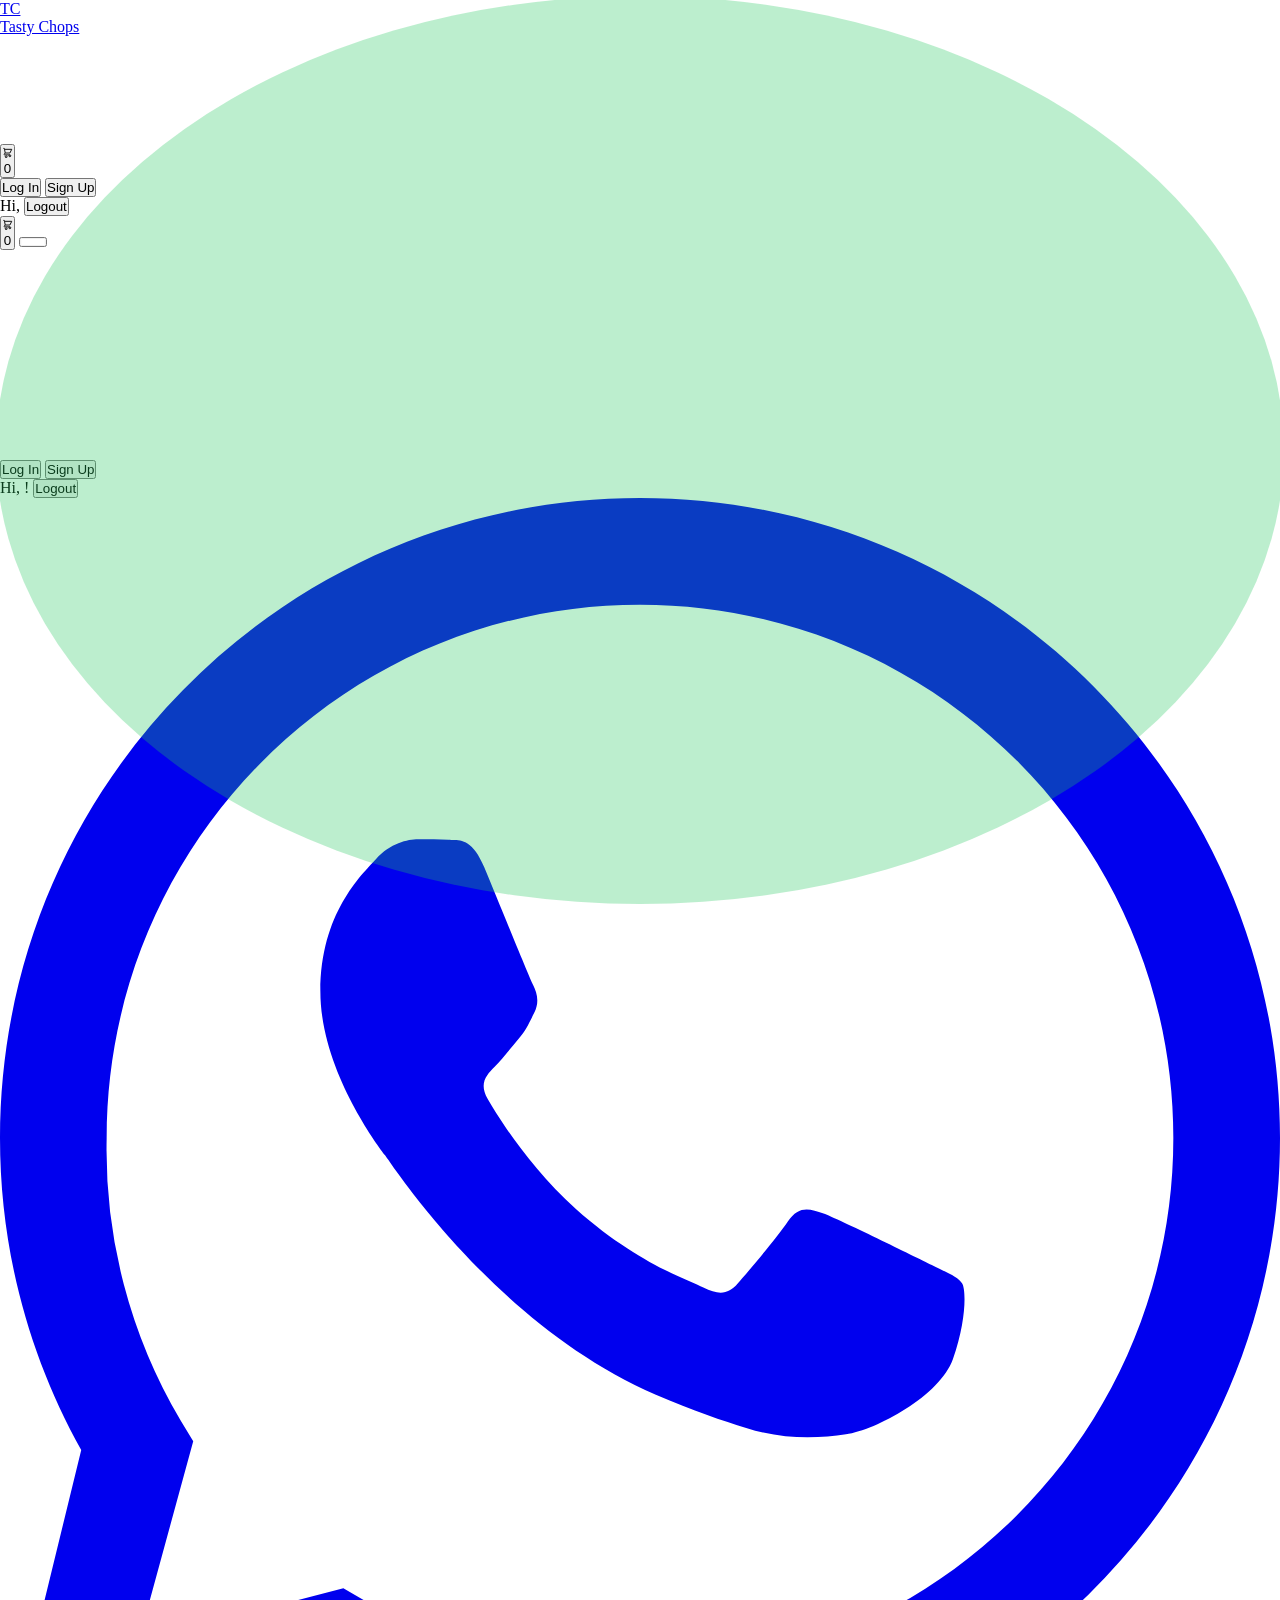
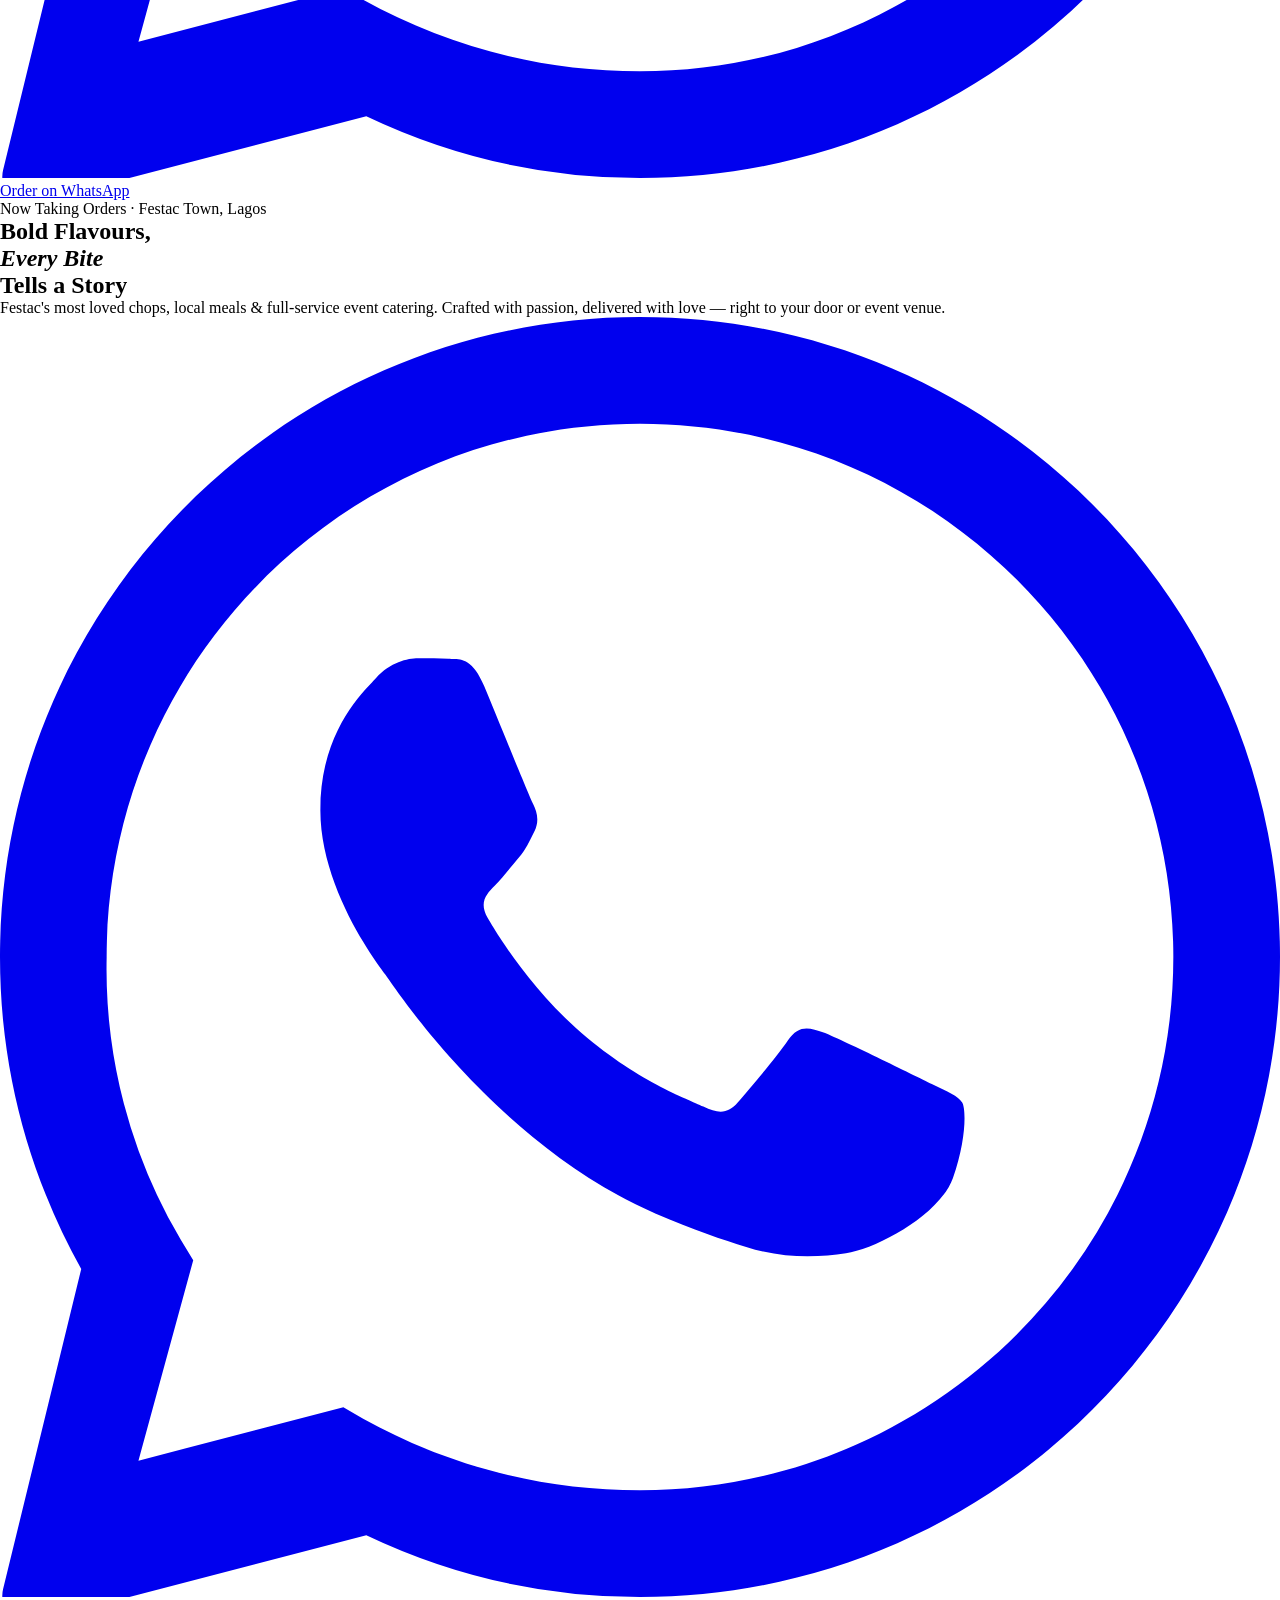
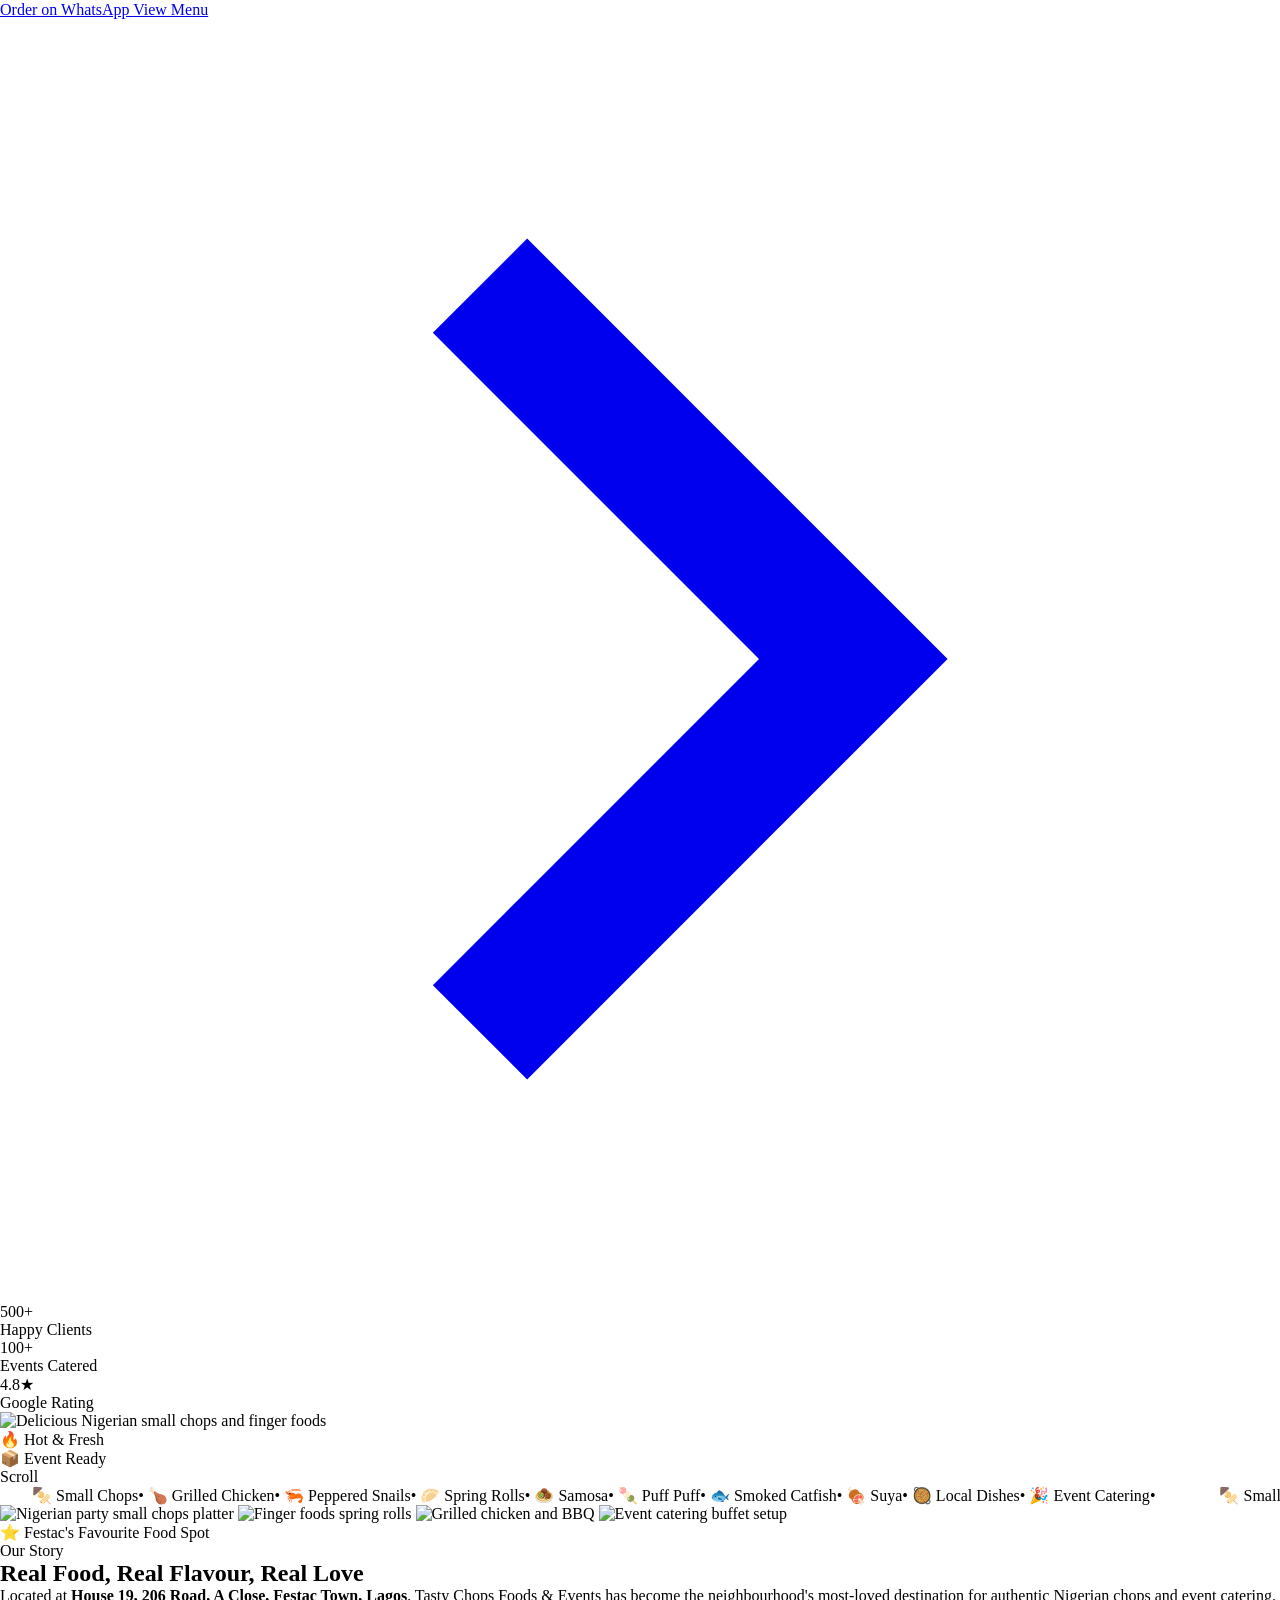
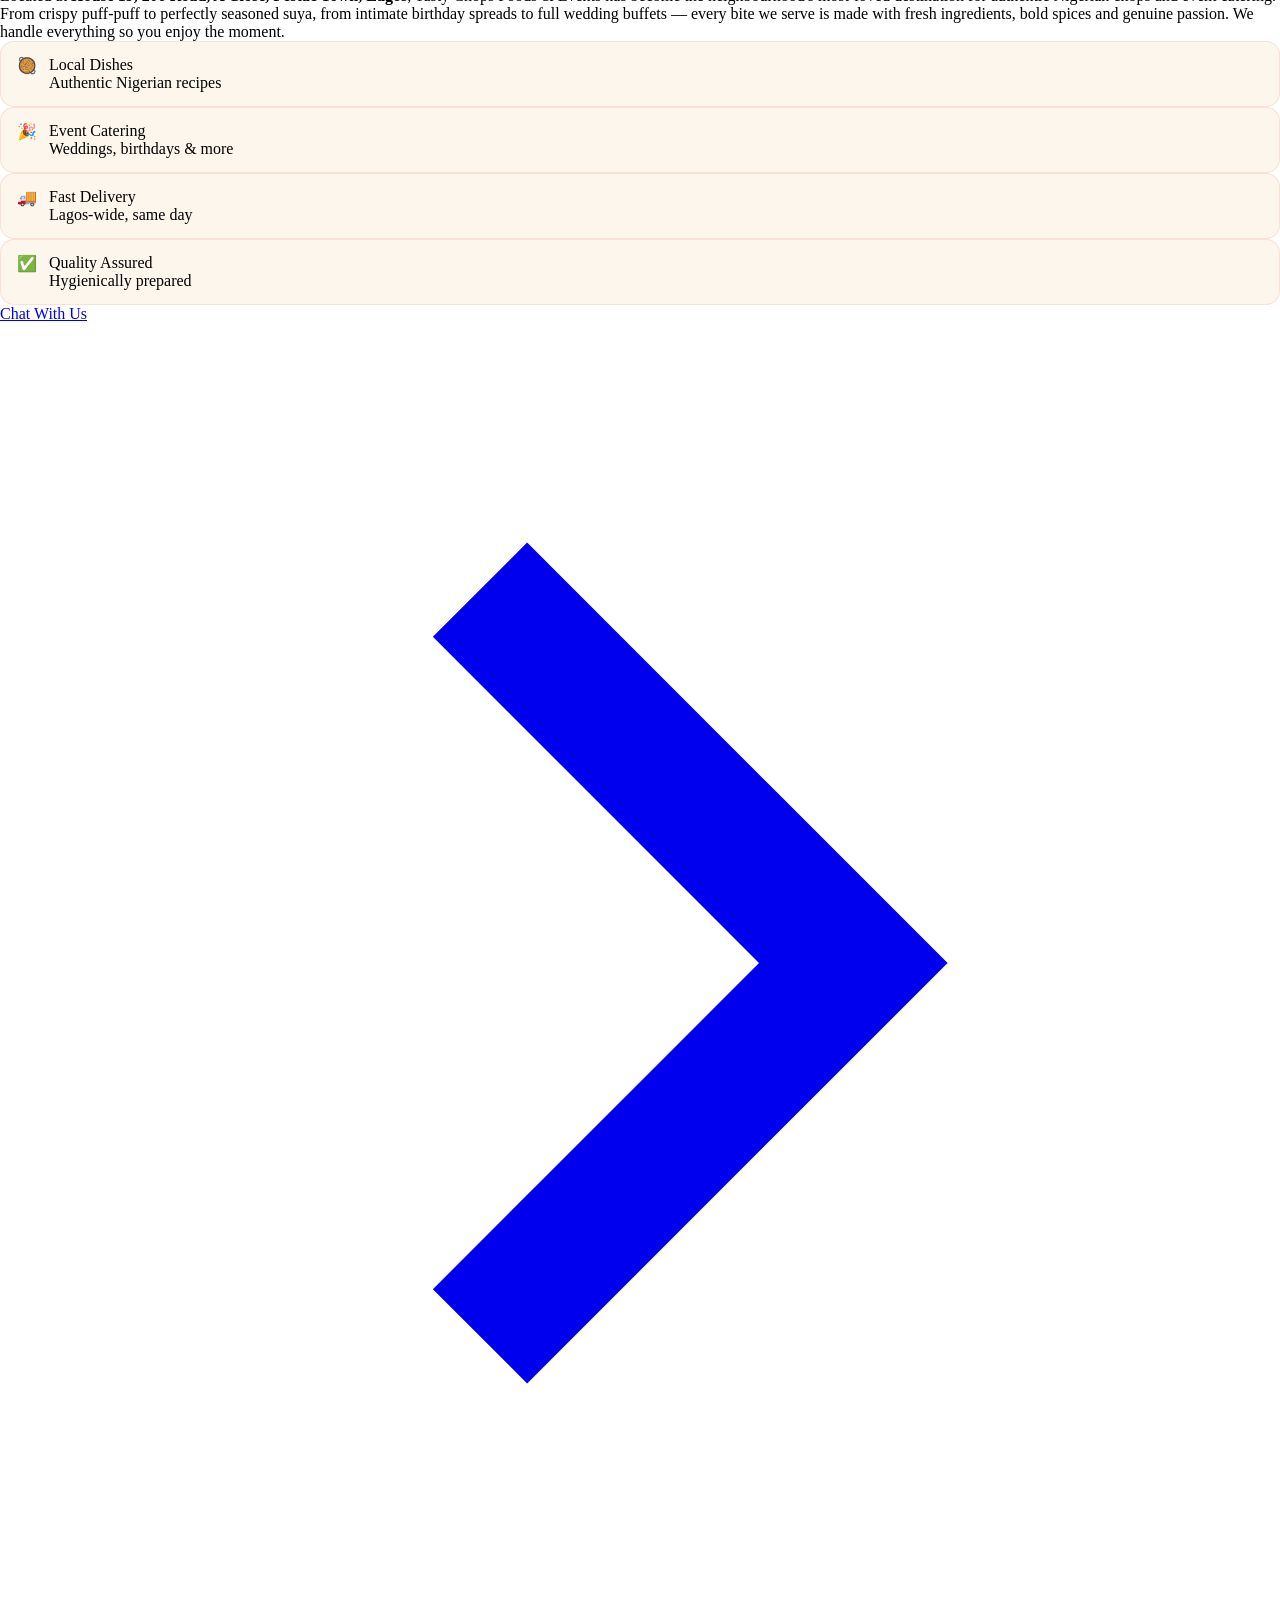
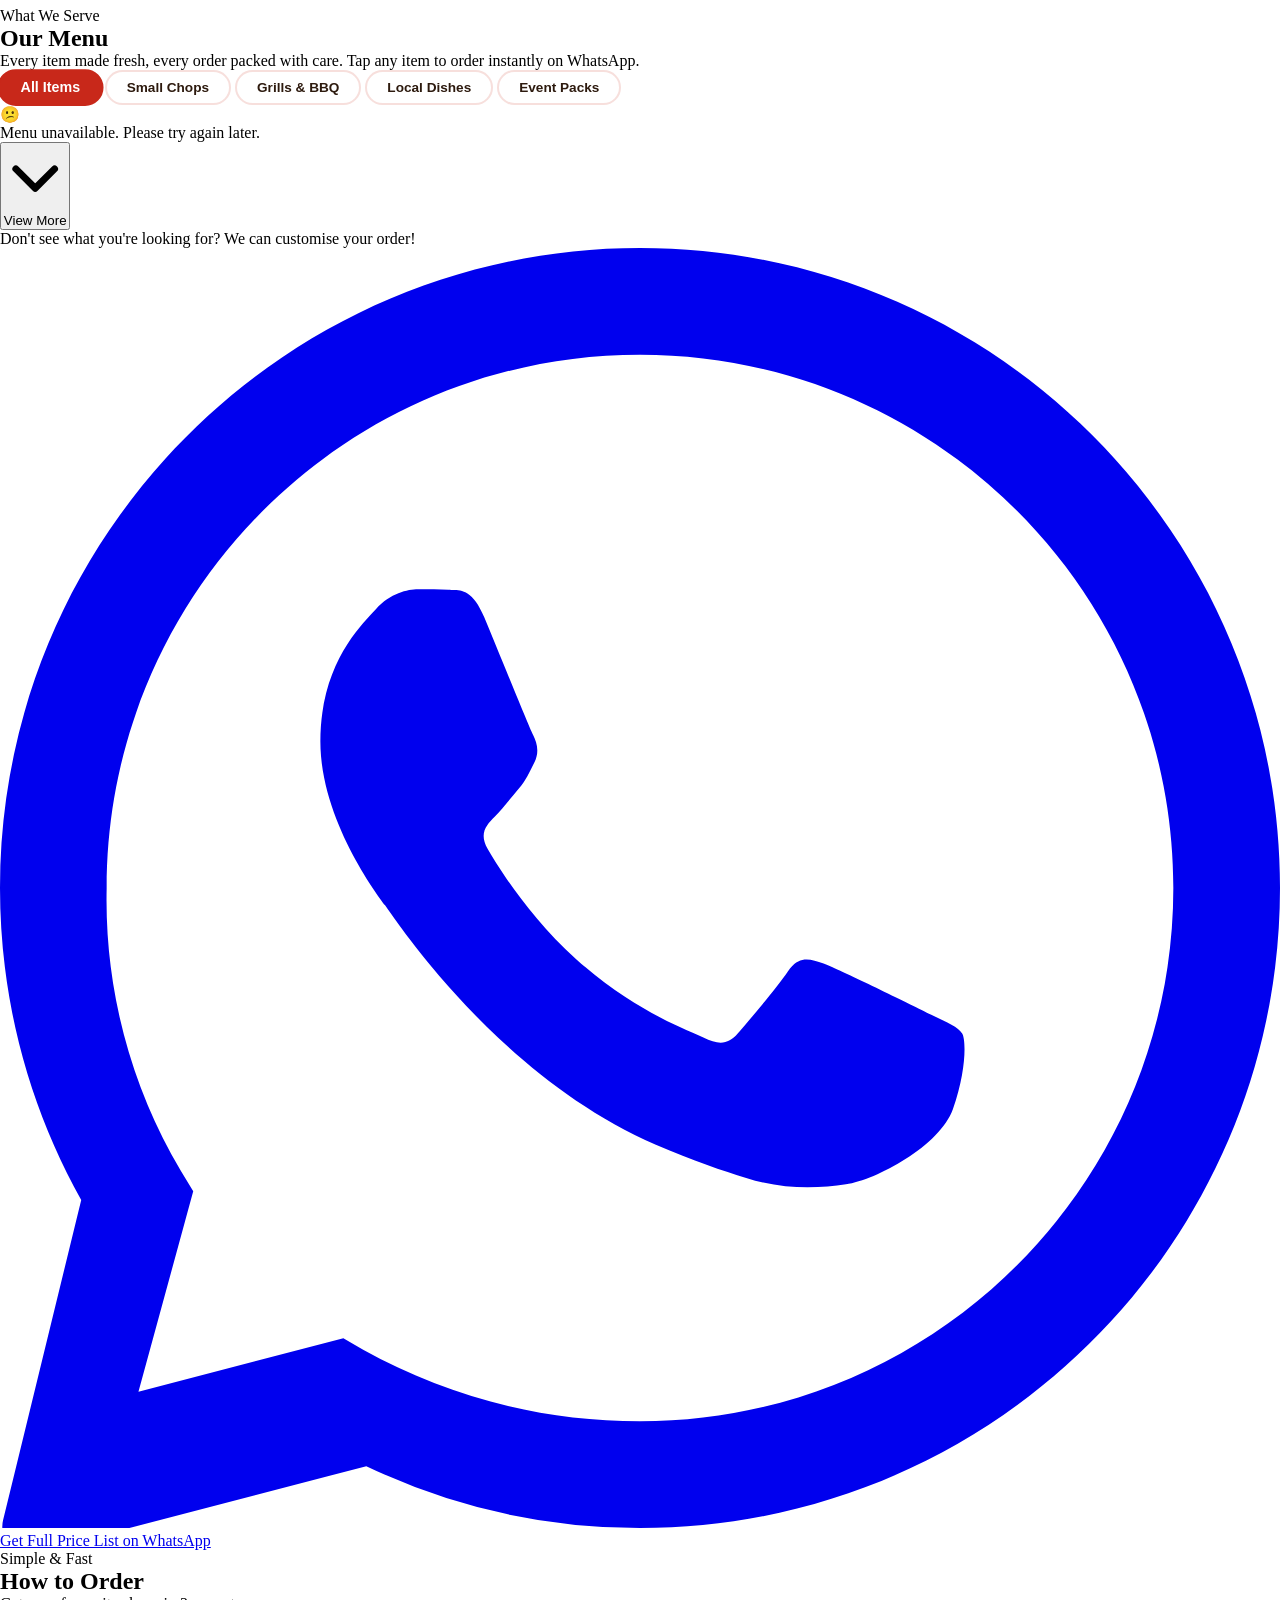
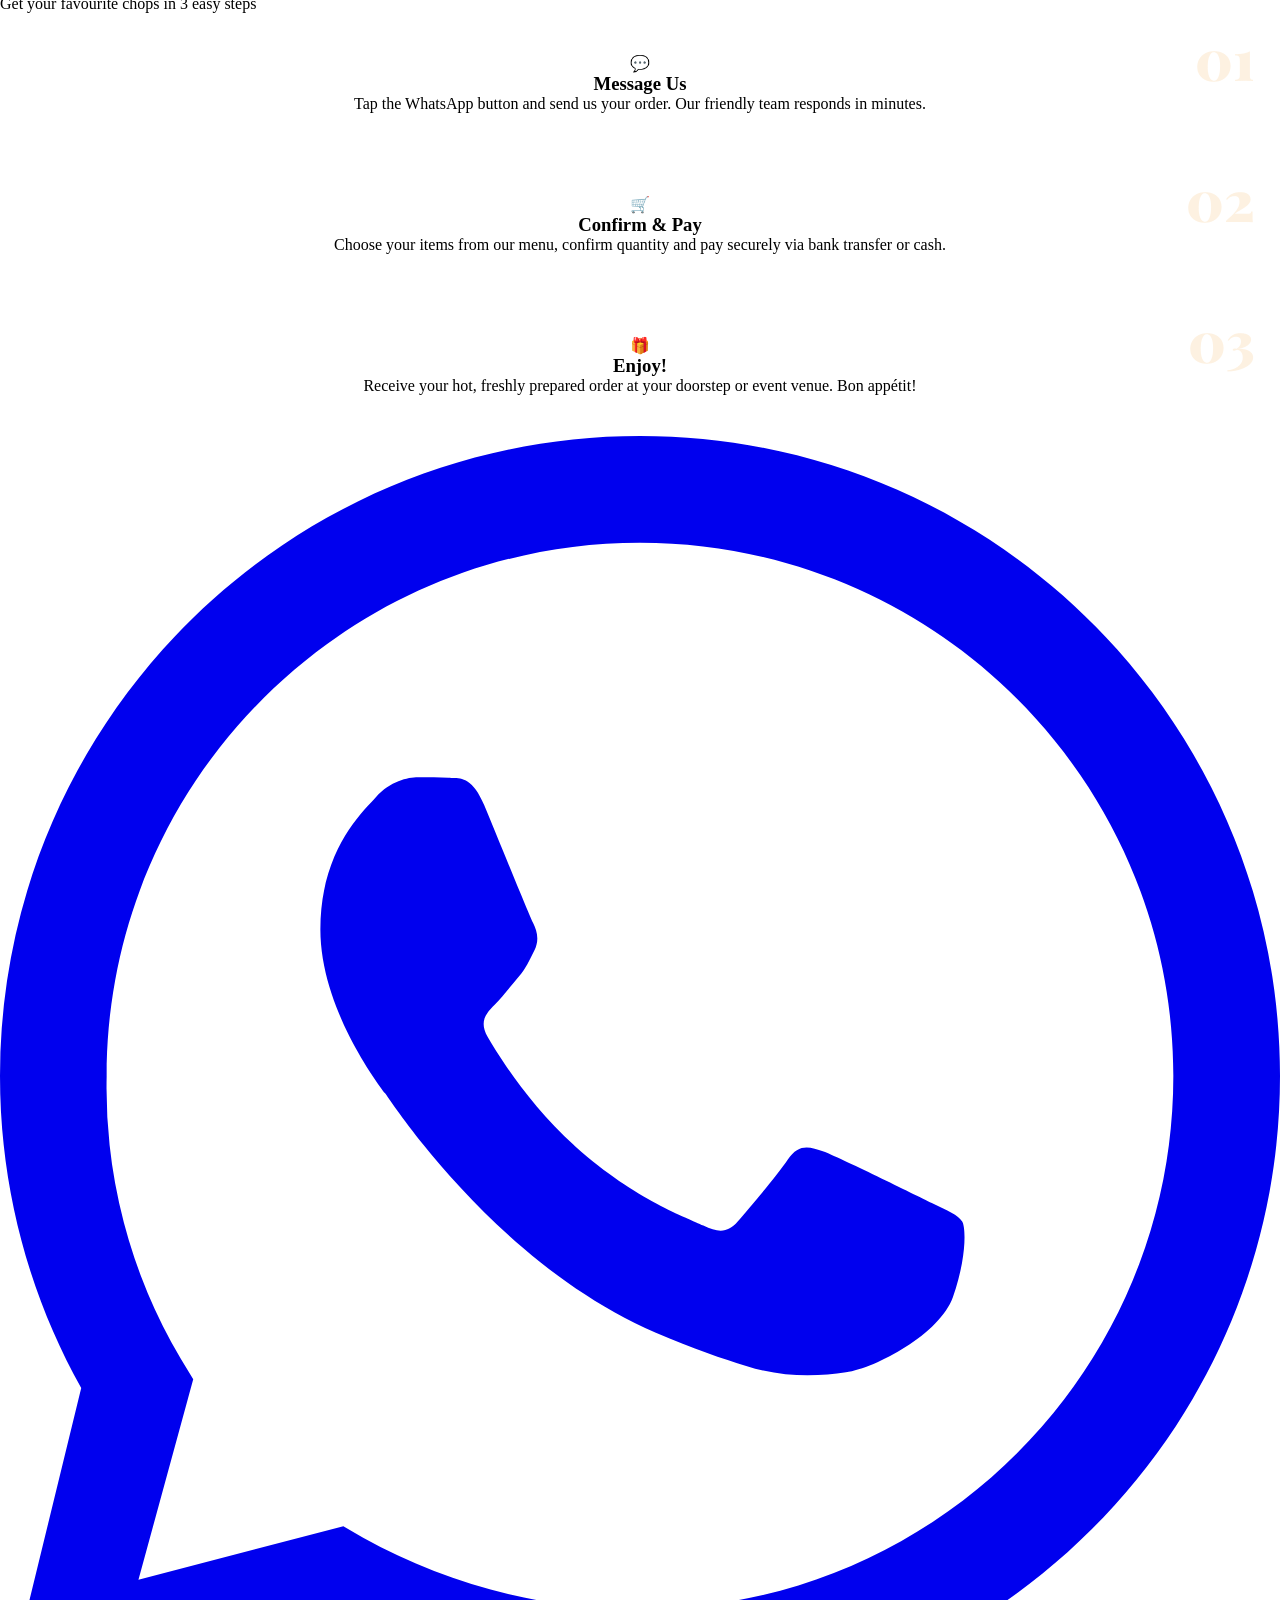
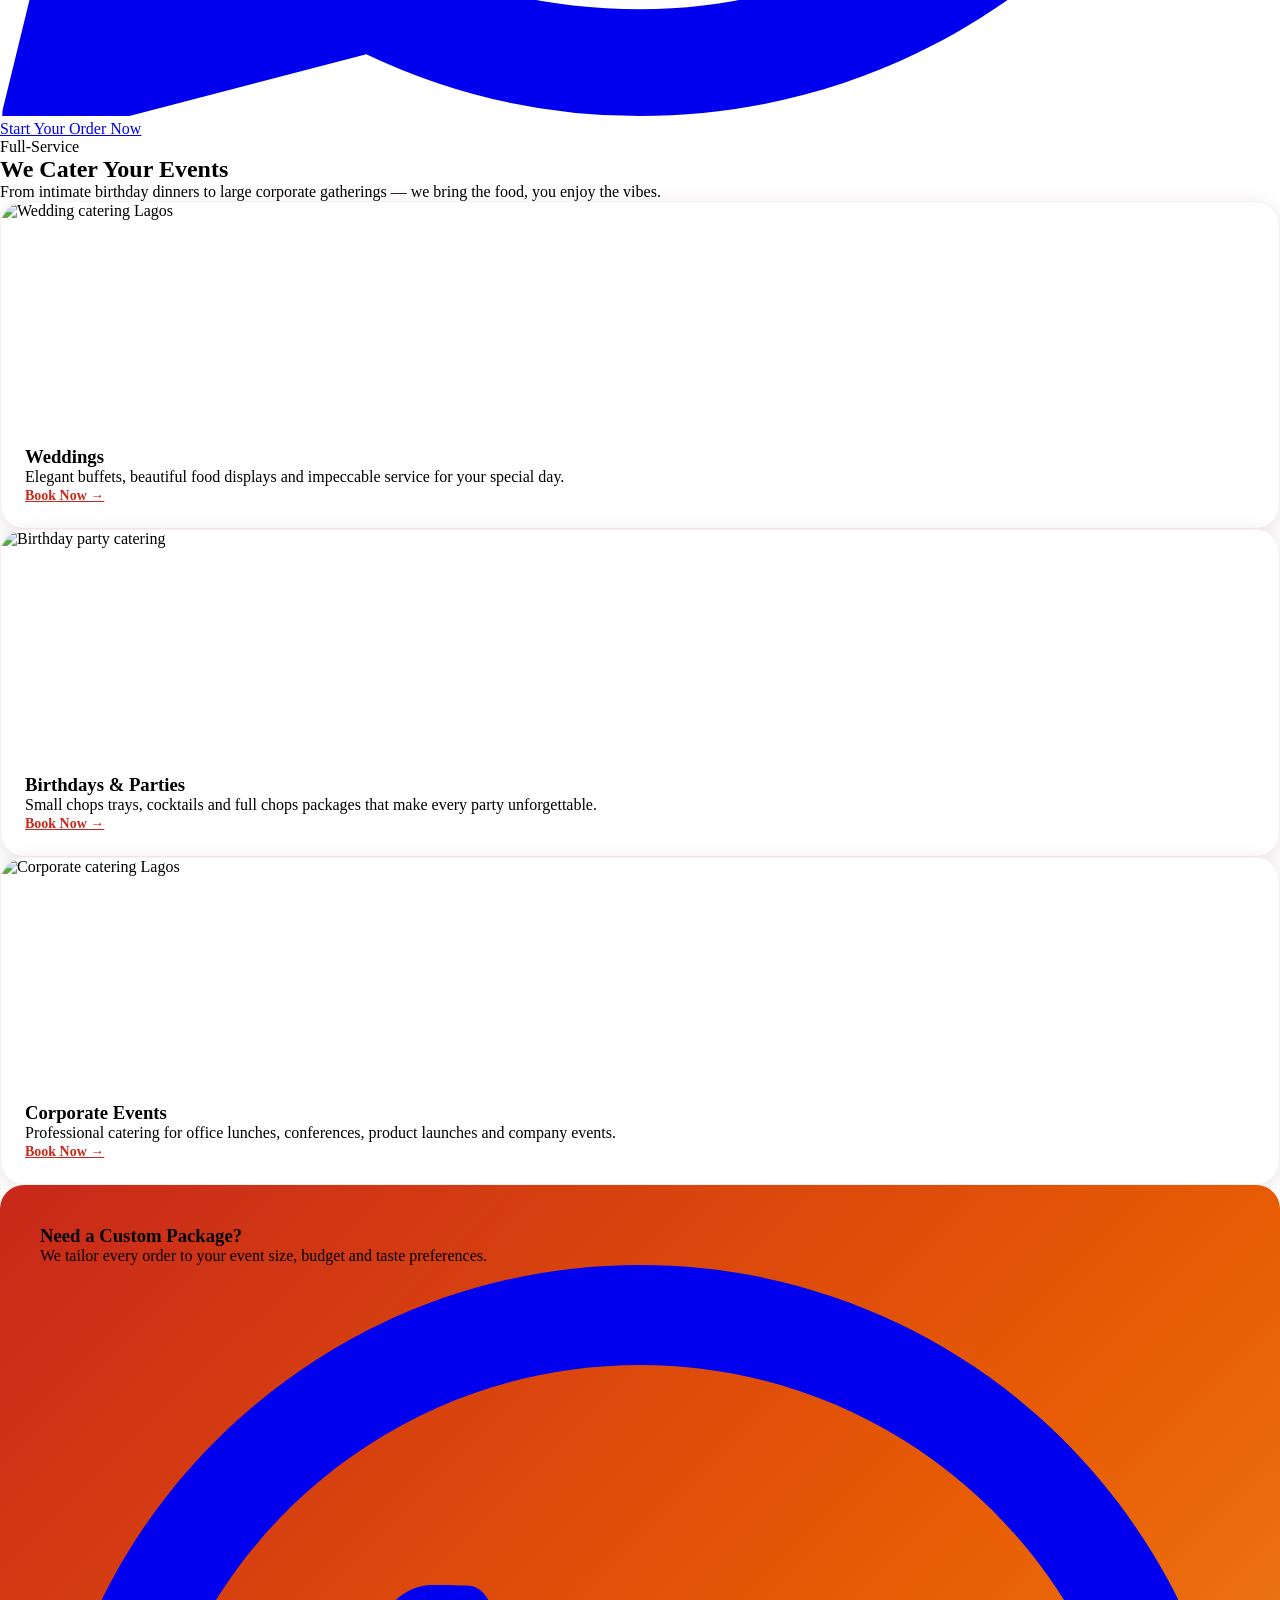
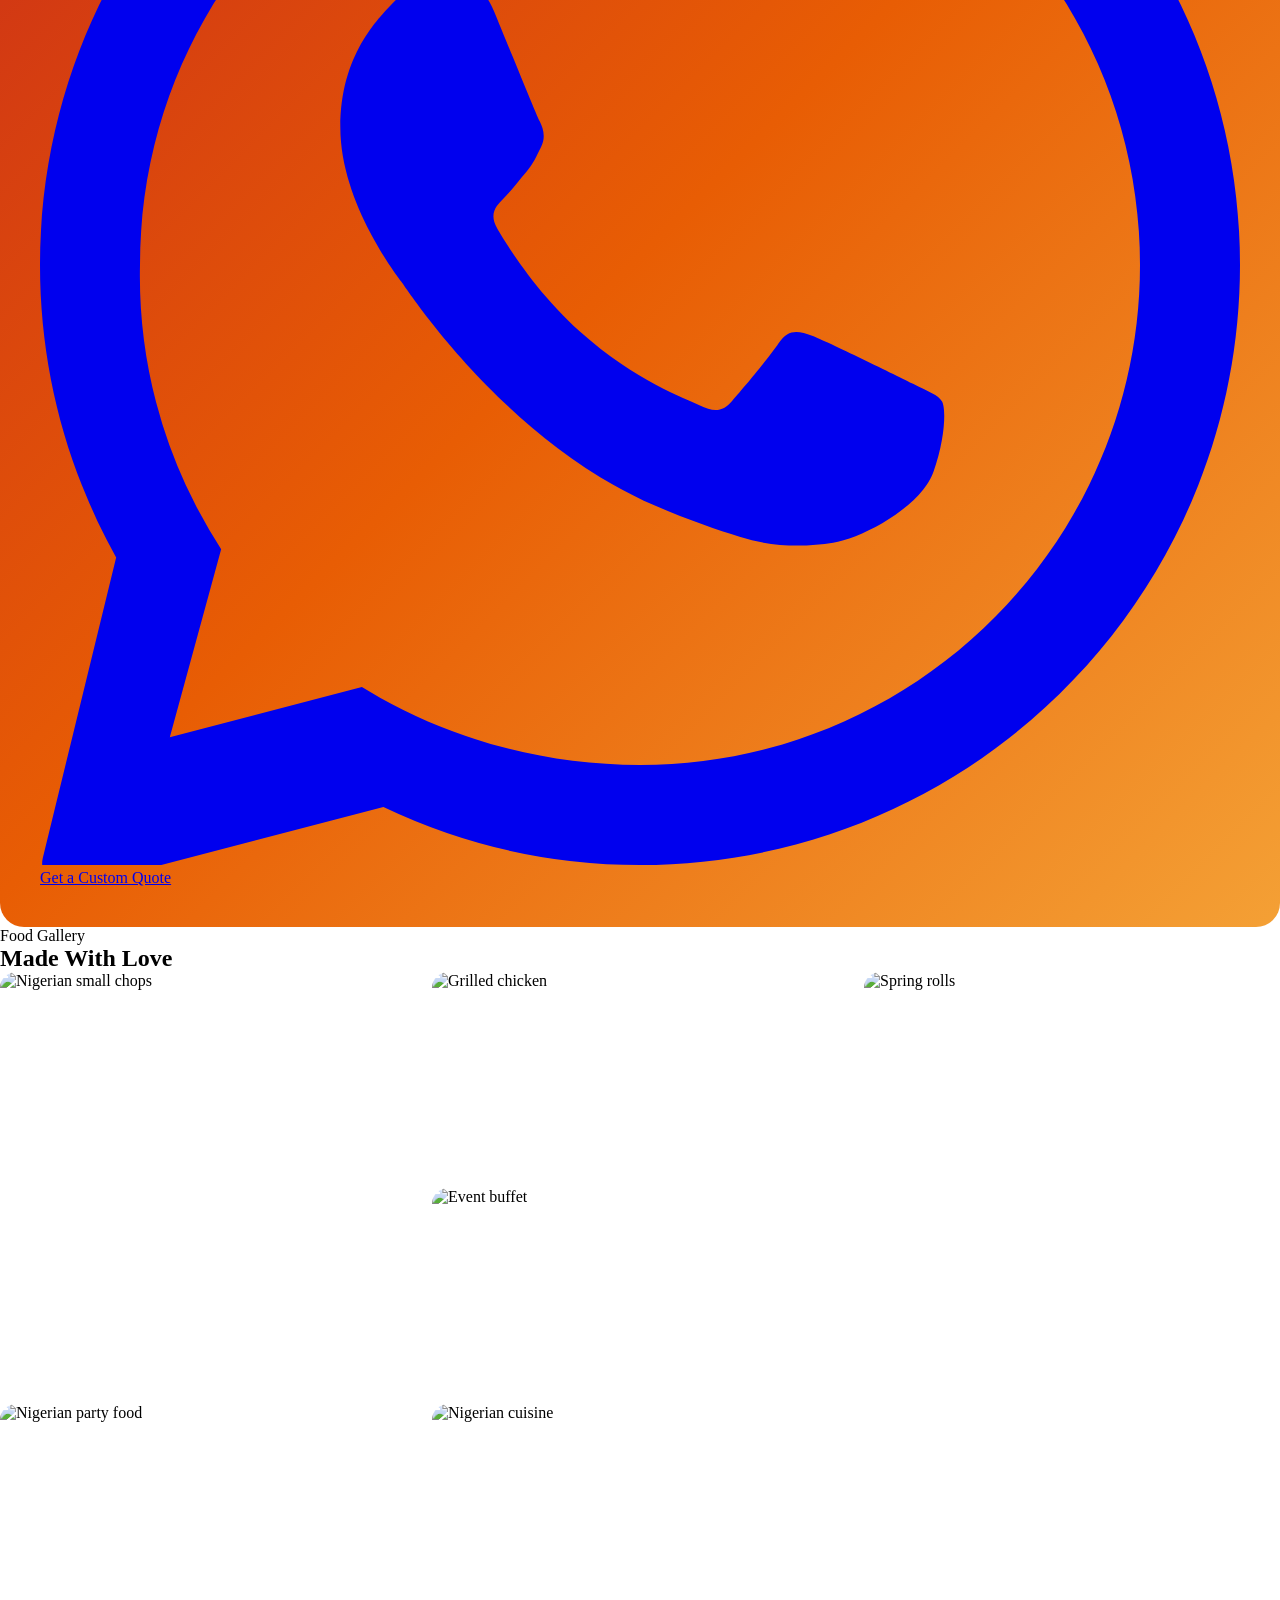
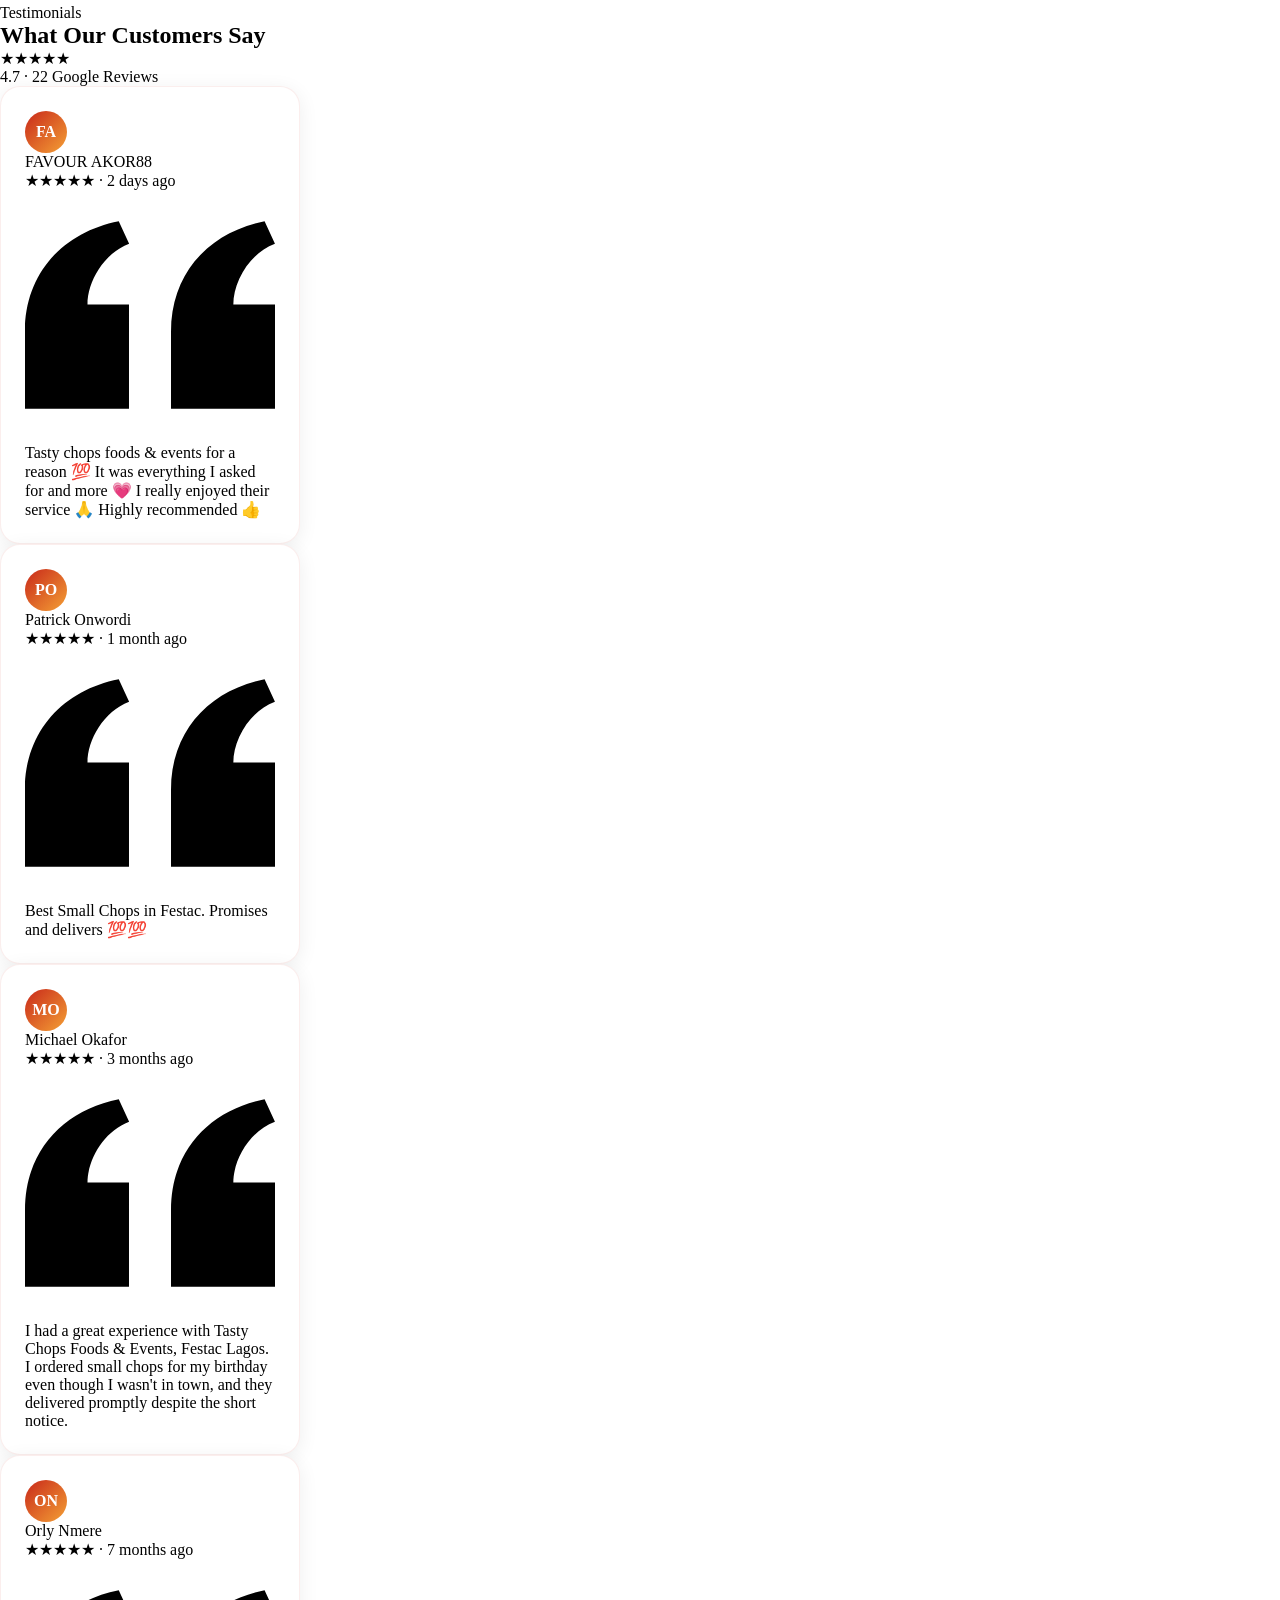
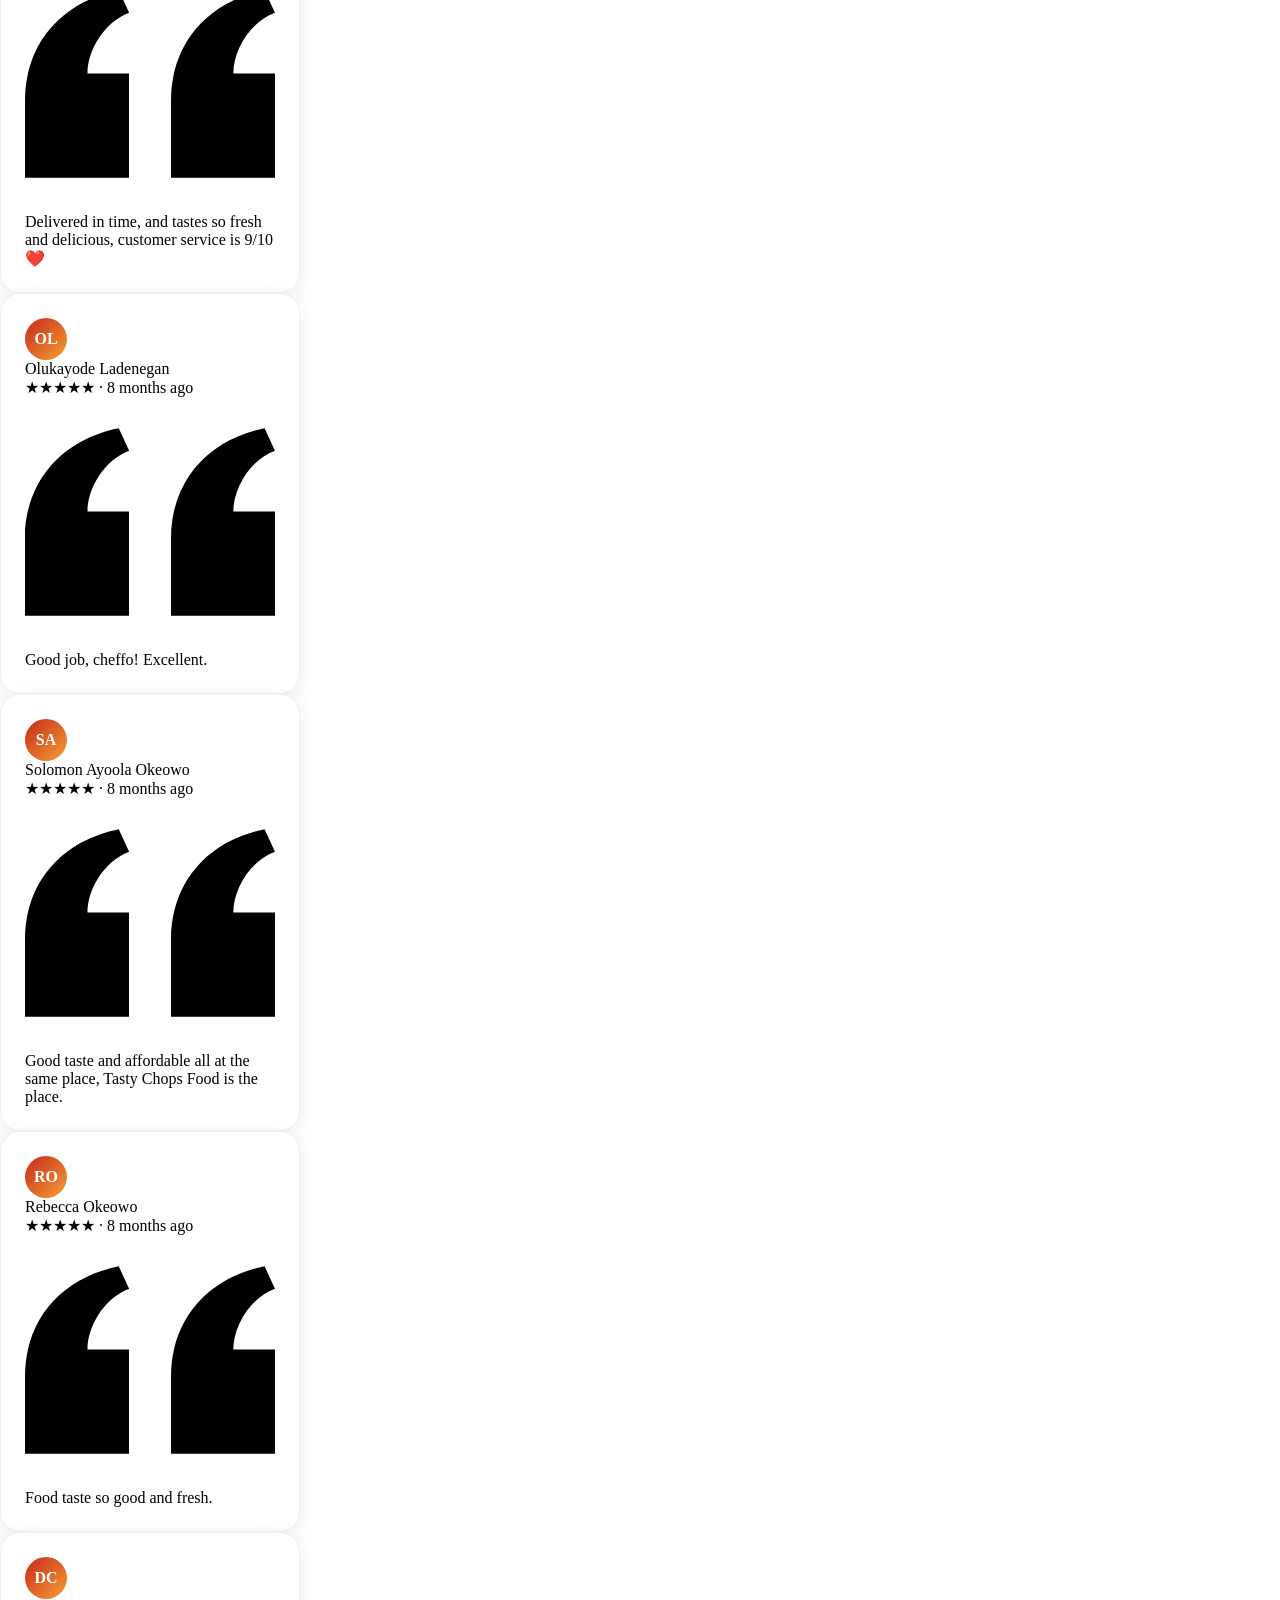
==== commit afc59f6c: "Add files via upload" ====
--- a/index.html
+++ b/index.html
@@ -2,259 +2,871 @@
 <html lang="en">
 <head>
   <meta charset="UTF-8" />
-  <meta name="viewport" content="width=device-width, initial-scale=1.0"/>
-  <title>Under Maintenance</title>
-  <link href="https://fonts.googleapis.com/css2?family=Bebas+Neue&family=DM+Mono:wght@300;400&display=swap" rel="stylesheet"/>
-  <style>
-    *, *::before, *::after { box-sizing: border-box; margin: 0; padding: 0; }
-
-    :root {
-      --bg: #0a0a0a;
-      --fg: #f0ede6;
-      --accent: #e8c547;
-      --muted: #3a3a3a;
-      --red: #e84747;
+  <meta name="viewport" content="width=device-width, initial-scale=1.0" />
+
+  <!-- Performance: pre-warm the backend connection so the first API call is faster -->
+  <link rel="preconnect" href="https://tasty-chops-backend.onrender.com" crossorigin />
+  <link rel="dns-prefetch" href="https://tasty-chops-backend.onrender.com" />
+
+  <!-- SEO Meta Tags -->
+  <title>Tasty Chops Foods & Events | Best Nigerian Food & Catering in Festac, Lagos</title>
+  <meta name="description" content="Tasty Chops Foods & Events — Festac Town's favourite for small chops, Nigerian meals, and full event catering. Order via WhatsApp: 0803 205 6675. Same-day delivery in Lagos." />
+  <meta name="keywords" content="Tasty Chops Festac, small chops Lagos, Nigerian catering Festac, event food Lagos, small chops delivery Festac, puff puff spring rolls samosa Lagos, party catering Festac Town, best food Festac Lagos" />
+  <meta name="author" content="Tasty Chops Foods & Events" />
+  <meta name="robots" content="index, follow" />
+  <link rel="canonical" href="https://tastychops.com.ng/" />
+
+  <!-- Favicon -->
+  <link rel="icon" type="image/svg+xml" href="favicon.svg" />
+  <link rel="apple-touch-icon" href="favicon.svg" />
+  <meta name="theme-color" content="#C8281A" />
+  <meta name="msapplication-TileColor" content="#C8281A" />
+
+  <!-- Extra SEO: Geo + revisit -->
+  <meta name="geo.region" content="NG-LA" />
+  <meta name="geo.placename" content="Festac Town, Lagos" />
+  <meta name="geo.position" content="6.4616;3.2803" />
+  <meta name="ICBM" content="6.4616, 3.2803" />
+  <meta name="rating" content="general" />
+  <meta name="revisit-after" content="7 days" />
+
+  <!-- Open Graph -->
+  <meta property="og:type" content="restaurant" />
+  <meta property="og:title" content="Tasty Chops Foods & Events | Festac, Lagos" />
+  <meta property="og:description" content="Bold Nigerian flavours, irresistible small chops & full-service event catering in Festac Town, Lagos. Order on WhatsApp now!" />
+  <meta property="og:url" content="https://tastychops.com.ng/" />
+  <meta property="og:image" content="https://tastychops.com.ng/images/og-image.jpg" />
+  <meta property="og:locale" content="en_NG" />
+
+  <!-- Twitter Card -->
+  <meta name="twitter:card" content="summary_large_image" />
+  <meta name="twitter:title" content="Tasty Chops Foods & Events | Festac, Lagos" />
+  <meta name="twitter:description" content="Bold Nigerian flavours & event catering in Festac Town. Order on WhatsApp!" />
+
+  <!-- Structured Data -->
+  <script type="application/ld+json">
+  {
+    "@context": "https://schema.org",
+    "@type": "Restaurant",
+    "name": "Tasty Chops Foods & Events",
+    "image": "https://tastychops.com.ng/images/og-image.jpg",
+    "url": "https://tastychops.com.ng",
+    "telephone": "+2348032056675",
+    "address": {
+      "@type": "PostalAddress",
+      "streetAddress": "House 19, 206 Road, A Close",
+      "addressLocality": "Festac Town",
+      "addressRegion": "Lagos",
+      "postalCode": "102102",
+      "addressCountry": "NG"
+    },
+    "geo": {
+      "@type": "GeoCoordinates",
+      "latitude": 6.4616,
+      "longitude": 3.2803
+    },
+    "servesCuisine": ["Nigerian", "African", "Small Chops", "Catering"],
+    "priceRange": "₦₦",
+    "openingHours": "Mo-Su 08:00-22:00",
+    "hasMenu": "https://tastychops.com.ng/#menu",
+    "aggregateRating": {
+      "@type": "AggregateRating",
+      "ratingValue": "4.8",
+      "reviewCount": "120"
     }
-
-    html, body {
-      height: 100%;
-      background: var(--bg);
-      color: var(--fg);
-      font-family: 'DM Mono', monospace;
-      overflow: hidden;
+  }
+  </script>
+
+  <!-- Fonts -->
+  <link rel="preconnect" href="https://fonts.googleapis.com" />
+  <link rel="preconnect" href="https://fonts.gstatic.com" crossorigin />
+  <link href="https://fonts.googleapis.com/css2?family=Playfair+Display:ital,wght@0,700;0,900;1,700&family=Plus+Jakarta+Sans:wght@300;400;500;600;700&display=swap" rel="stylesheet" />
+
+  <!-- Tailwind CSS CDN -->
+  <script src="https://cdn.tailwindcss.com"></script>
+
+  <script>
+    tailwind.config = {
+      theme: {
+        extend: {
+          colors: {
+            brand: {
+              red:    '#C8281A',
+              orange: '#E85D04',
+              gold:   '#F4A035',
+              cream:  '#FDF6EC',
+              dark:   '#1A0A00',
+              charcoal: '#2D1A0E',
+            }
+          },
+          fontFamily: {
+            display: ['"Playfair Display"', 'serif'],
+            body:    ['"Plus Jakarta Sans"', 'sans-serif'],
+          },
+          animation: {
+            'fade-up':    'fadeUp 0.7s ease forwards',
+            'fade-in':    'fadeIn 0.6s ease forwards',
+            'slide-left': 'slideLeft 0.7s ease forwards',
+            'float':      'float 4s ease-in-out infinite',
+            'shimmer':    'shimmer 2.5s infinite',
+          },
+          keyframes: {
+            fadeUp:    { '0%': { opacity: 0, transform: 'translateY(30px)' }, '100%': { opacity: 1, transform: 'translateY(0)' } },
+            fadeIn:    { '0%': { opacity: 0 }, '100%': { opacity: 1 } },
+            slideLeft: { '0%': { opacity: 0, transform: 'translateX(40px)' }, '100%': { opacity: 1, transform: 'translateX(0)' } },
+            float:     { '0%,100%': { transform: 'translateY(0)' }, '50%': { transform: 'translateY(-12px)' } },
+            shimmer:   { '0%': { backgroundPosition: '-200% 0' }, '100%': { backgroundPosition: '200% 0' } },
+          }
+        }
+      }
     }
-
-    /* Animated grid background */
-    body::before {
-      content: '';
-      position: fixed;
-      inset: 0;
-      background-image:
-        linear-gradient(rgba(232,197,71,0.04) 1px, transparent 1px),
-        linear-gradient(90deg, rgba(232,197,71,0.04) 1px, transparent 1px);
-      background-size: 60px 60px;
-      animation: gridDrift 20s linear infinite;
-      z-index: 0;
-    }
-
-    @keyframes gridDrift {
-      from { background-position: 0 0; }
-      to   { background-position: 60px 60px; }
-    }
-
-    /* Vignette */
-    body::after {
-      content: '';
-      position: fixed;
-      inset: 0;
-      background: radial-gradient(ellipse at center, transparent 40%, rgba(0,0,0,0.85) 100%);
-      z-index: 0;
-      pointer-events: none;
-    }
-
-    .container {
-      position: relative;
-      z-index: 1;
-      height: 100vh;
-      display: flex;
-      flex-direction: column;
-      justify-content: center;
-      align-items: center;
-      padding: 2rem;
-      text-align: center;
-    }
-
-    /* Status pill */
-    .status-badge {
-      display: inline-flex;
-      align-items: center;
-      gap: 8px;
-      background: rgba(232,71,71,0.12);
-      border: 1px solid rgba(232,71,71,0.35);
-      color: var(--red);
-      font-size: 0.7rem;
-      letter-spacing: 0.18em;
-      text-transform: uppercase;
-      padding: 6px 16px;
-      border-radius: 2px;
-      margin-bottom: 2.5rem;
-      animation: fadeSlideDown 0.6s ease both;
-    }
-
-    .status-dot {
-      width: 7px; height: 7px;
-      border-radius: 50%;
-      background: var(--red);
-      animation: pulse 1.4s ease-in-out infinite;
-    }
-
-    @keyframes pulse {
-      0%, 100% { opacity: 1; transform: scale(1); }
-      50%       { opacity: 0.4; transform: scale(0.7); }
-    }
-
-    /* Headline */
-    .headline {
-      font-family: 'Bebas Neue', sans-serif;
-      font-size: clamp(5rem, 16vw, 13rem);
-      line-height: 0.88;
-      letter-spacing: 0.01em;
-      color: var(--fg);
-      animation: fadeSlideUp 0.7s ease 0.15s both;
-    }
-
-    .headline span {
-      display: block;
-      color: var(--accent);
-    }
-
-    /* Divider */
-    .divider {
-      width: 80px;
-      height: 1px;
-      background: var(--muted);
-      margin: 2.5rem auto;
-      animation: expandWidth 0.8s ease 0.35s both;
-    }
-
-    @keyframes expandWidth {
-      from { width: 0; opacity: 0; }
-      to   { width: 80px; opacity: 1; }
-    }
-
-    /* Body copy */
-    .message {
-      font-size: 0.82rem;
-      letter-spacing: 0.08em;
-      color: #888;
-      line-height: 1.9;
-      max-width: 420px;
-      animation: fadeSlideUp 0.7s ease 0.45s both;
-    }
-
-    .message strong {
-      color: var(--fg);
-      font-weight: 400;
-    }
-
-    /* Try again hint */
-    .try-later {
-      margin-top: 2.5rem;
-      display: flex;
-      align-items: center;
-      gap: 10px;
-      font-size: 0.7rem;
-      letter-spacing: 0.14em;
-      text-transform: uppercase;
-      color: var(--accent);
-      animation: fadeSlideUp 0.7s ease 0.6s both;
-    }
-
-    .try-later::before,
-    .try-later::after {
-      content: '';
-      flex: 1;
-      width: 40px;
-      height: 1px;
-      background: rgba(232,197,71,0.3);
-    }
-
-    /* Corner decoration */
-    .corner {
-      position: fixed;
-      font-size: 0.62rem;
-      letter-spacing: 0.12em;
-      color: var(--muted);
-      font-family: 'DM Mono', monospace;
-    }
-    .corner-tl { top: 1.8rem; left: 2rem; animation: fadeIn 1s ease 1s both; }
-    .corner-tr { top: 1.8rem; right: 2rem; animation: fadeIn 1s ease 1s both; }
-    .corner-bl { bottom: 1.8rem; left: 2rem; animation: fadeIn 1s ease 1s both; }
-    .corner-br { bottom: 1.8rem; right: 2rem; animation: fadeIn 1s ease 1s both; }
-
-    /* Keyframes */
-    @keyframes fadeSlideDown {
-      from { opacity: 0; transform: translateY(-16px); }
-      to   { opacity: 1; transform: translateY(0); }
-    }
-
-    @keyframes fadeSlideUp {
-      from { opacity: 0; transform: translateY(20px); }
-      to   { opacity: 1; transform: translateY(0); }
-    }
-
-    @keyframes fadeIn {
-      from { opacity: 0; }
-      to   { opacity: 1; }
-    }
-
-    /* Scanline flicker overlay */
-    .scanlines {
-      position: fixed;
-      inset: 0;
-      background: repeating-linear-gradient(
-        to bottom,
-        transparent,
-        transparent 3px,
-        rgba(0,0,0,0.06) 3px,
-        rgba(0,0,0,0.06) 4px
-      );
-      pointer-events: none;
-      z-index: 2;
-      animation: flicker 8s step-end infinite;
-    }
-
-    @keyframes flicker {
-      0%, 95%, 100% { opacity: 1; }
-      96%            { opacity: 0.6; }
-      97%            { opacity: 1; }
-      98%            { opacity: 0.7; }
-      99%            { opacity: 1; }
-    }
-  </style>
+  </script>
+
+  <link rel="stylesheet" href="css/style.css" />
 </head>
-<body>
-
-  <div class="scanlines"></div>
-
-  <span class="corner corner-tl">SYS // 503</span>
-  <span class="corner corner-tr">STATUS: OFFLINE</span>
-  <span class="corner corner-bl">ERR_MAINTENANCE</span>
-  <span class="corner corner-br" id="clock"></span>
-
-  <div class="container">
-    <div class="status-badge">
-      <span class="status-dot"></span>
-      Site Offline
-    </div>
-
-    <h1 class="headline">
-      Down for<br/>
-      <span>Maintenance</span>
-    </h1>
-
-    <div class="divider"></div>
-
-    <p class="message">
-      We're currently performing scheduled maintenance to
-      <strong>improve your experience</strong>. The site will be
-      back online shortly. Thank you for your patience.
-    </p>
-
-    <div class="try-later">Try again later</div>
+
+<body class="font-body bg-brand-cream text-brand-dark">
+
+  <!-- ===== NAVBAR ===== -->
+  <nav id="navbar" class="fixed top-0 left-0 right-0 z-50 transition-all duration-500">
+    <div class="max-w-7xl mx-auto px-5 md:px-8 flex items-center justify-between h-16 md:h-20">
+      <!-- Logo -->
+      <a href="#home" class="flex items-center gap-2 group">
+        <div class="w-9 h-9 rounded-full bg-brand-red flex items-center justify-center shadow-md group-hover:scale-110 transition-transform duration-300">
+          <span class="text-white text-lg font-display font-black leading-none">TC</span>
+        </div>
+        <span class="font-display font-bold text-lg text-white hidden sm:block nav-logo-text transition-colors duration-300">Tasty Chops</span>
+      </a>
+
+      <!-- Desktop Nav -->
+      <ul class="hidden md:flex items-center gap-8 text-sm font-medium">
+        <li><a href="#home"    class="nav-link">Home</a></li>
+        <li><a href="#about"   class="nav-link">About</a></li>
+        <li><a href="#menu"    class="nav-link">Menu</a></li>
+        <li><a href="#events"  class="nav-link">Events</a></li>
+        <li><a href="#reviews" class="nav-link">Reviews</a></li>
+        <li><a href="#contact" class="nav-link">Contact</a></li>
+      </ul>
+
+      <!-- Desktop Right: Auth + Cart -->
+      <div class="hidden md:flex items-center gap-3">
+        <!-- Cart button -->
+        <button onclick="openCart()" class="relative text-white hover:text-brand-gold transition-colors p-2" aria-label="Cart">
+          <svg class="w-6 h-6" fill="none" stroke="currentColor" stroke-width="2" viewBox="0 0 24 24"><path d="M3 3h2l.4 2M7 13h10l4-8H5.4M7 13L5.4 5M7 13l-2.293 2.293c-.63.63-.184 1.707.707 1.707H17m0 0a2 2 0 1 0 0 4 2 2 0 0 0 0-4zm-8 2a2 2 0 1 0 0 4 2 2 0 0 0 0-4z"/></svg>
+          <span class="cart-badge hidden absolute -top-1 -right-1 bg-brand-red text-white text-xs w-5 h-5 rounded-full flex items-center justify-center font-bold">0</span>
+        </button>
+        <!-- Auth buttons (shown when logged out) -->
+        <div id="nav-auth-btns" class="flex items-center gap-2">
+          <button onclick="showAuthModal('login')" class="text-white/80 hover:text-white text-sm font-medium transition-colors">Log In</button>
+          <button onclick="showAuthModal('signup')" class="bg-brand-red hover:bg-brand-orange text-white text-sm font-semibold px-4 py-2 rounded-full transition-all duration-300 hover:scale-105">Sign Up</button>
+        </div>
+        <!-- User menu (shown when logged in) -->
+        <div id="nav-user-menu" class="hidden flex items-center gap-2">
+          <span class="text-white/70 text-sm">Hi, <span id="nav-user-name" class="text-brand-gold font-semibold"></span></span>
+          <button onclick="Auth.logout()" class="text-white/50 hover:text-brand-red text-xs transition-colors">Logout</button>
+        </div>
+      </div>
+
+      <!-- Mobile hamburger -->
+      <div class="md:hidden flex items-center gap-3">
+        <button onclick="openCart()" class="relative text-white p-1">
+          <svg class="w-6 h-6" fill="none" stroke="currentColor" stroke-width="2" viewBox="0 0 24 24"><path d="M3 3h2l.4 2M7 13h10l4-8H5.4M7 13L5.4 5M7 13l-2.293 2.293c-.63.63-.184 1.707.707 1.707H17m0 0a2 2 0 1 0 0 4 2 2 0 0 0 0-4zm-8 2a2 2 0 1 0 0 4 2 2 0 0 0 0-4z"/></svg>
+          <span class="cart-badge hidden absolute -top-1 -right-1 bg-brand-red text-white text-xs w-5 h-5 rounded-full flex items-center justify-center font-bold">0</span>
+        </button>
+        <button id="menu-btn" class="text-white p-1 focus:outline-none" aria-label="Open menu">
+          <div class="hamburger-line"></div>
+          <div class="hamburger-line my-1.5"></div>
+          <div class="hamburger-line"></div>
+        </button>
+      </div>
+    </div>
+
+    <!-- Mobile Menu -->
+    <div id="mobile-menu" class="md:hidden hidden bg-brand-dark/95 backdrop-blur-md border-t border-white/10 px-5 pb-5 pt-3">
+      <ul class="space-y-3 mb-5">
+        <li><a href="#home"    class="mobile-nav-link" onclick="closeMobileMenu()">Home</a></li>
+        <li><a href="#about"   class="mobile-nav-link" onclick="closeMobileMenu()">About</a></li>
+        <li><a href="#menu"    class="mobile-nav-link" onclick="closeMobileMenu()">Menu</a></li>
+        <li><a href="#events"  class="mobile-nav-link" onclick="closeMobileMenu()">Events</a></li>
+        <li><a href="#reviews" class="mobile-nav-link" onclick="closeMobileMenu()">Reviews</a></li>
+        <li><a href="#contact" class="mobile-nav-link" onclick="closeMobileMenu()">Contact</a></li>
+      </ul>
+      <!-- Mobile auth (logged out) -->
+      <div id="mobile-auth-btns" class="flex gap-2 mb-3">
+        <button onclick="showAuthModal('login'); closeMobileMenu();" class="flex-1 text-white border border-white/30 text-sm font-medium py-2.5 rounded-full hover:bg-white/10 transition-colors">Log In</button>
+        <button onclick="showAuthModal('signup'); closeMobileMenu();" class="flex-1 bg-brand-red text-white text-sm font-semibold py-2.5 rounded-full hover:bg-brand-orange transition-colors">Sign Up</button>
+      </div>
+      <!-- Mobile user (logged in) -->
+      <div id="mobile-user-menu" class="hidden flex items-center justify-between mb-3 bg-white/5 rounded-xl px-4 py-2.5">
+        <span class="text-white/80 text-sm">Hi, <span id="mobile-user-name" class="text-brand-gold font-semibold"></span>!</span>
+        <button onclick="Auth.logout(); closeMobileMenu();" class="text-xs text-white/40 hover:text-brand-red transition-colors">Logout</button>
+      </div>
+      <a href="https://wa.me/2348032056675?text=Hi%2C%20I%20want%20to%20place%20an%20order%20from%20Tasty%20Chops!" target="_blank" rel="noopener"
+         class="flex items-center justify-center gap-2 bg-green-500 text-white font-semibold px-5 py-3 rounded-full w-full text-sm">
+        <svg class="w-4 h-4" fill="currentColor" viewBox="0 0 24 24"><path d="M17.472 14.382c-.297-.149-1.758-.867-2.03-.967-.273-.099-.471-.148-.67.15-.197.297-.767.966-.94 1.164-.173.199-.347.223-.644.075-.297-.15-1.255-.463-2.39-1.475-.883-.788-1.48-1.761-1.653-2.059-.173-.297-.018-.458.13-.606.134-.133.298-.347.446-.52.149-.174.198-.298.298-.497.099-.198.05-.371-.025-.52-.075-.149-.669-1.612-.916-2.207-.242-.579-.487-.5-.669-.51-.173-.008-.371-.01-.57-.01-.198 0-.52.074-.792.372-.272.297-1.04 1.016-1.04 2.479 0 1.462 1.065 2.875 1.213 3.074.149.198 2.096 3.2 5.077 4.487.709.306 1.262.489 1.694.625.712.227 1.36.195 1.871.118.571-.085 1.758-.719 2.006-1.413.248-.694.248-1.289.173-1.413-.074-.124-.272-.198-.57-.347z"/><path d="M12 0C5.373 0 0 5.373 0 12c0 2.126.556 4.116 1.523 5.849L.057 23.857a.5.5 0 0 0 .614.601l6.197-1.617A11.936 11.936 0 0 0 12 24c6.627 0 12-5.373 12-12S18.627 0 12 0zm0 22c-1.886 0-3.65-.486-5.191-1.341l-.371-.217-3.842 1.001 1.027-3.756-.236-.388A9.961 9.961 0 0 1 2 12C2 6.477 6.477 2 12 2s10 4.477 10 10-4.477 10-10 10z"/></svg>
+        Order on WhatsApp
+      </a>
+    </div>
+  </nav>
+
+  <!-- ===== HERO ===== -->
+  <section id="home" class="relative min-h-screen flex items-center overflow-hidden">
+    <!-- Background -->
+    <div class="hero-bg absolute inset-0"></div>
+    <div class="hero-overlay absolute inset-0"></div>
+    <!-- Decorative blobs -->
+    <div class="absolute top-1/4 right-10 w-64 h-64 rounded-full bg-brand-orange/20 blur-3xl animate-float"></div>
+    <div class="absolute bottom-1/4 left-10 w-48 h-48 rounded-full bg-brand-red/20 blur-3xl animate-float" style="animation-delay:1.5s"></div>
+
+    <div class="relative z-10 max-w-7xl mx-auto px-5 md:px-8 pt-24 pb-16 w-full">
+      <div class="grid md:grid-cols-2 gap-12 items-center">
+        <!-- Text -->
+        <div class="text-white">
+          <div class="inline-flex items-center gap-2 bg-white/10 backdrop-blur-sm border border-white/20 text-brand-gold text-xs font-semibold px-4 py-2 rounded-full mb-6 reveal">
+            <span class="w-2 h-2 rounded-full bg-green-400 animate-pulse"></span>
+            Now Taking Orders · Festac Town, Lagos
+          </div>
+          <h1 class="font-display text-5xl md:text-6xl lg:text-7xl font-black leading-[1.05] mb-6 reveal" style="animation-delay:.1s">
+            Bold Flavours,<br/>
+            <em class="text-brand-gold not-italic">Every Bite</em><br/>
+            Tells a Story
+          </h1>
+          <p class="text-white/75 text-lg md:text-xl max-w-md mb-10 leading-relaxed reveal" style="animation-delay:.2s">
+            Festac's most loved chops, local meals & full-service event catering. Crafted with passion, delivered with love — right to your door or event venue.
+          </p>
+          <div class="flex flex-wrap gap-4 reveal" style="animation-delay:.3s">
+            <a href="https://wa.me/2348032056675?text=Hi%2C%20I%20want%20to%20order%20from%20Tasty%20Chops!" target="_blank" rel="noopener"
+               class="flex items-center gap-3 bg-brand-red hover:bg-brand-orange text-white font-semibold px-7 py-4 rounded-full transition-all duration-300 shadow-2xl hover:shadow-brand-red/50 hover:scale-105 active:scale-95 text-base">
+              <svg class="w-5 h-5" fill="currentColor" viewBox="0 0 24 24"><path d="M17.472 14.382c-.297-.149-1.758-.867-2.03-.967-.273-.099-.471-.148-.67.15-.197.297-.767.966-.94 1.164-.173.199-.347.223-.644.075-.297-.15-1.255-.463-2.39-1.475-.883-.788-1.48-1.761-1.653-2.059-.173-.297-.018-.458.13-.606.134-.133.298-.347.446-.52.149-.174.198-.298.298-.497.099-.198.05-.371-.025-.52-.075-.149-.669-1.612-.916-2.207-.242-.579-.487-.5-.669-.51-.173-.008-.371-.01-.57-.01-.198 0-.52.074-.792.372-.272.297-1.04 1.016-1.04 2.479 0 1.462 1.065 2.875 1.213 3.074.149.198 2.096 3.2 5.077 4.487.709.306 1.262.489 1.694.625.712.227 1.36.195 1.871.118.571-.085 1.758-.719 2.006-1.413.248-.694.248-1.289.173-1.413-.074-.124-.272-.198-.57-.347z"/><path d="M12 0C5.373 0 0 5.373 0 12c0 2.126.556 4.116 1.523 5.849L.057 23.857a.5.5 0 0 0 .614.601l6.197-1.617A11.936 11.936 0 0 0 12 24c6.627 0 12-5.373 12-12S18.627 0 12 0zm0 22c-1.886 0-3.65-.486-5.191-1.341l-.371-.217-3.842 1.001 1.027-3.756-.236-.388A9.961 9.961 0 0 1 2 12C2 6.477 6.477 2 12 2s10 4.477 10 10-4.477 10-10 10z"/></svg>
+              Order on WhatsApp
+            </a>
+            <a href="#menu"
+               class="flex items-center gap-2 bg-white/10 hover:bg-white/20 backdrop-blur-sm border border-white/30 text-white font-semibold px-7 py-4 rounded-full transition-all duration-300 text-base">
+              View Menu
+              <svg class="w-4 h-4" fill="none" stroke="currentColor" stroke-width="2.5" viewBox="0 0 24 24"><path d="M9 5l7 7-7 7"/></svg>
+            </a>
+          </div>
+
+          <!-- Stats -->
+          <div class="flex flex-wrap gap-8 mt-12 reveal" style="animation-delay:.4s">
+            <div>
+              <div class="font-display font-black text-3xl text-brand-gold">500+</div>
+              <div class="text-white/60 text-sm">Happy Clients</div>
+            </div>
+            <div class="w-px bg-white/20"></div>
+            <div>
+              <div class="font-display font-black text-3xl text-brand-gold">100+</div>
+              <div class="text-white/60 text-sm">Events Catered</div>
+            </div>
+            <div class="w-px bg-white/20"></div>
+            <div>
+              <div class="font-display font-black text-3xl text-brand-gold">4.8★</div>
+              <div class="text-white/60 text-sm">Google Rating</div>
+            </div>
+          </div>
+        </div>
+
+        <!-- Hero food image -->
+        <div class="hidden md:flex justify-center items-center relative reveal" style="animation-delay:.3s">
+          <div class="hero-food-ring absolute w-96 h-96 rounded-full border-2 border-brand-gold/30"></div>
+          <div class="hero-food-ring-2 absolute w-80 h-80 rounded-full border border-brand-orange/20"></div>
+          <img src="https://images.unsplash.com/photo-1567620905732-2d1ec7ab7445?w=600&q=80"
+               alt="Delicious Nigerian small chops and finger foods"
+               class="w-72 h-72 object-cover rounded-full border-4 border-brand-gold/50 shadow-2xl shadow-brand-red/30 animate-float"
+               loading="eager" />
+          <!-- Floating badges -->
+          <div class="absolute -top-4 -right-4 bg-brand-red text-white text-xs font-bold px-4 py-2 rounded-full shadow-lg rotate-12 animate-float" style="animation-delay:.8s">
+            🔥 Hot & Fresh
+          </div>
+          <div class="absolute -bottom-2 -left-4 bg-brand-gold text-brand-dark text-xs font-bold px-4 py-2 rounded-full shadow-lg -rotate-6 animate-float" style="animation-delay:1.2s">
+            📦 Event Ready
+          </div>
+        </div>
+      </div>
+    </div>
+
+    <!-- Scroll indicator -->
+    <div class="absolute bottom-8 left-1/2 -translate-x-1/2 flex flex-col items-center gap-2 text-white/40">
+      <span class="text-xs tracking-widest uppercase">Scroll</span>
+      <div class="w-px h-10 bg-gradient-to-b from-white/40 to-transparent scroll-line"></div>
+    </div>
+  </section>
+
+  <!-- ===== MARQUEE STRIP ===== -->
+  <div class="bg-brand-red overflow-hidden py-3 relative z-10">
+    <div class="marquee-track flex gap-0 whitespace-nowrap">
+      <div class="marquee-content flex gap-12 text-white text-sm font-semibold tracking-wide">
+        <span>🍢 Small Chops</span><span>•</span>
+        <span>🍗 Grilled Chicken</span><span>•</span>
+        <span>🦐 Peppered Snails</span><span>•</span>
+        <span>🥟 Spring Rolls</span><span>•</span>
+        <span>🧆 Samosa</span><span>•</span>
+        <span>🍡 Puff Puff</span><span>•</span>
+        <span>🐟 Smoked Catfish</span><span>•</span>
+        <span>🍖 Suya</span><span>•</span>
+        <span>🥘 Local Dishes</span><span>•</span>
+        <span>🎉 Event Catering</span><span>•</span>
+      </div>
+      <!-- Duplicated for seamless loop -->
+      <div class="marquee-content flex gap-12 text-white text-sm font-semibold tracking-wide" aria-hidden="true">
+        <span>🍢 Small Chops</span><span>•</span>
+        <span>🍗 Grilled Chicken</span><span>•</span>
+        <span>🦐 Peppered Snails</span><span>•</span>
+        <span>🥟 Spring Rolls</span><span>•</span>
+        <span>🧆 Samosa</span><span>•</span>
+        <span>🍡 Puff Puff</span><span>•</span>
+        <span>🐟 Smoked Catfish</span><span>•</span>
+        <span>🍖 Suya</span><span>•</span>
+        <span>🥘 Local Dishes</span><span>•</span>
+        <span>🎉 Event Catering</span><span>•</span>
+      </div>
+    </div>
   </div>
 
-  <script>
-    const clock = document.getElementById('clock');
-    function tick() {
-      const now = new Date();
-      const h = String(now.getHours()).padStart(2,'0');
-      const m = String(now.getMinutes()).padStart(2,'0');
-      const s = String(now.getSeconds()).padStart(2,'0');
-      clock.textContent = `${h}:${m}:${s}`;
-    }
-    tick();
-    setInterval(tick, 1000);
-  </script>
+  <!-- ===== ABOUT ===== -->
+  <section id="about" class="py-24 bg-white relative overflow-hidden">
+    <div class="absolute right-0 top-0 w-1/3 h-full bg-brand-cream/60 clip-diagonal"></div>
+    <div class="max-w-7xl mx-auto px-5 md:px-8 relative">
+      <div class="grid md:grid-cols-2 gap-16 items-center">
+        <!-- Images mosaic -->
+        <div class="relative reveal">
+          <div class="grid grid-cols-2 gap-4">
+            <img src="https://images.unsplash.com/photo-1562802378-063ec186a863?w=400&q=80"
+                 alt="Nigerian party small chops platter"
+                 class="rounded-2xl object-cover w-full h-48 md:h-56 shadow-lg hover:scale-105 transition-transform duration-500" loading="lazy"/>
+            <img src="https://images.unsplash.com/photo-1604329760661-e71dc83f8f26?w=400&q=80"
+                 alt="Finger foods spring rolls"
+                 class="rounded-2xl object-cover w-full h-48 md:h-56 shadow-lg hover:scale-105 transition-transform duration-500 mt-8" loading="lazy"/>
+            <img src="https://images.unsplash.com/photo-1567620905732-2d1ec7ab7445?w=400&q=80"
+                 alt="Grilled chicken and BBQ"
+                 class="rounded-2xl object-cover w-full h-48 md:h-56 shadow-lg hover:scale-105 transition-transform duration-500 -mt-4" loading="lazy"/>
+            <img src="https://images.unsplash.com/photo-1574484284002-952d92456975?w=400&q=80"
+                 alt="Event catering buffet setup"
+                 class="rounded-2xl object-cover w-full h-48 md:h-56 shadow-lg hover:scale-105 transition-transform duration-500 mt-4" loading="lazy"/>
+          </div>
+          <!-- Floating badge -->
+          <div class="absolute -bottom-5 left-1/2 -translate-x-1/2 bg-brand-red text-white font-bold text-sm px-6 py-3 rounded-full shadow-xl whitespace-nowrap">
+            ⭐ Festac's Favourite Food Spot
+          </div>
+        </div>
+
+        <!-- Text -->
+        <div class="reveal" style="animation-delay:.15s">
+          <span class="inline-block text-brand-red font-semibold text-sm uppercase tracking-widest mb-4">Our Story</span>
+          <h2 class="font-display text-4xl md:text-5xl font-black leading-tight mb-6">
+            Real Food, Real <span class="text-brand-red">Flavour</span>, Real Love
+          </h2>
+          <p class="text-brand-charcoal/70 text-lg leading-relaxed mb-6">
+            Located at <strong>House 19, 206 Road, A Close, Festac Town, Lagos</strong>, Tasty Chops Foods & Events has become the neighbourhood's most-loved destination for authentic Nigerian chops and event catering.
+          </p>
+          <p class="text-brand-charcoal/70 leading-relaxed mb-8">
+            From crispy puff-puff to perfectly seasoned suya, from intimate birthday spreads to full wedding buffets — every bite we serve is made with fresh ingredients, bold spices and genuine passion. We handle everything so you enjoy the moment.
+          </p>
+
+          <!-- Icons row -->
+          <div class="grid grid-cols-2 gap-4 mb-10">
+            <div class="about-icon-card">
+              <span class="text-2xl">🥘</span>
+              <div>
+                <div class="font-semibold text-sm">Local Dishes</div>
+                <div class="text-xs text-brand-charcoal/50">Authentic Nigerian recipes</div>
+              </div>
+            </div>
+            <div class="about-icon-card">
+              <span class="text-2xl">🎉</span>
+              <div>
+                <div class="font-semibold text-sm">Event Catering</div>
+                <div class="text-xs text-brand-charcoal/50">Weddings, birthdays & more</div>
+              </div>
+            </div>
+            <div class="about-icon-card">
+              <span class="text-2xl">🚚</span>
+              <div>
+                <div class="font-semibold text-sm">Fast Delivery</div>
+                <div class="text-xs text-brand-charcoal/50">Lagos-wide, same day</div>
+              </div>
+            </div>
+            <div class="about-icon-card">
+              <span class="text-2xl">✅</span>
+              <div>
+                <div class="font-semibold text-sm">Quality Assured</div>
+                <div class="text-xs text-brand-charcoal/50">Hygienically prepared</div>
+              </div>
+            </div>
+          </div>
+
+          <a href="https://wa.me/2348032056675?text=Hi%2C%20I%27d%20like%20to%20know%20more%20about%20Tasty%20Chops!" target="_blank" rel="noopener"
+             class="inline-flex items-center gap-2 bg-brand-red hover:bg-brand-orange text-white font-semibold px-7 py-3.5 rounded-full transition-all duration-300 hover:scale-105 shadow-lg shadow-brand-red/30">
+            Chat With Us
+            <svg class="w-4 h-4" fill="none" stroke="currentColor" stroke-width="2.5" viewBox="0 0 24 24"><path d="M9 5l7 7-7 7"/></svg>
+          </a>
+        </div>
+      </div>
+    </div>
+  </section>
+
+  <!-- ===== MENU ===== -->
+  <section id="menu" class="py-24 bg-brand-cream relative overflow-hidden">
+    <div class="absolute inset-0 menu-bg-texture opacity-5"></div>
+    <div class="max-w-7xl mx-auto px-5 md:px-8 relative">
+      <div class="text-center mb-14 reveal">
+        <span class="inline-block text-brand-red font-semibold text-sm uppercase tracking-widest mb-4">What We Serve</span>
+        <h2 class="font-display text-4xl md:text-5xl font-black leading-tight">
+          Our <span class="text-brand-red">Menu</span>
+        </h2>
+        <p class="text-brand-charcoal/60 mt-4 max-w-lg mx-auto">Every item made fresh, every order packed with care. Tap any item to order instantly on WhatsApp.</p>
+      </div>
+
+      <!-- Filter Tabs -->
+      <div class="flex flex-wrap justify-center gap-3 mb-10 reveal">
+        <button class="menu-tab active" data-cat="all">All Items</button>
+        <button class="menu-tab" data-cat="small-chops">Small Chops</button>
+        <button class="menu-tab" data-cat="grills">Grills & BBQ</button>
+        <button class="menu-tab" data-cat="local">Local Dishes</button>
+        <button class="menu-tab" data-cat="packs">Event Packs</button>
+      </div>
+
+      <!-- Menu Grid -->
+      <div class="grid grid-cols-1 sm:grid-cols-2 lg:grid-cols-3 xl:grid-cols-4 gap-5 md:gap-6" id="menu-grid">
+        <!-- Items injected by JS -->
+      </div>
+
+      <!-- View More Button -->
+      <div id="view-more-wrap" class="hidden text-center mt-10">
+        <button id="view-more-btn" onclick="showMoreProducts()"
+          class="inline-flex items-center gap-2 bg-white border-2 border-brand-red text-brand-red font-bold px-8 py-3.5 rounded-full hover:bg-brand-red hover:text-white transition-all duration-300 hover:scale-105 shadow-md text-sm">
+          <svg class="w-4 h-4" fill="none" stroke="currentColor" stroke-width="2.5" viewBox="0 0 24 24"><path stroke-linecap="round" stroke-linejoin="round" d="M19 9l-7 7-7-7"/></svg>
+          <span id="view-more-label">View More</span>
+        </button>
+      </div>
+
+      <!-- WhatsApp CTA -->
+      <div class="text-center mt-14 reveal">
+        <p class="text-brand-charcoal/60 mb-5">Don't see what you're looking for? We can customise your order!</p>
+        <a href="https://wa.me/2348032056675?text=Hi%20Tasty%20Chops!%20I%20want%20to%20order%20from%20your%20menu.%20Please%20share%20your%20full%20price%20list." target="_blank" rel="noopener"
+           class="inline-flex items-center gap-3 bg-brand-dark hover:bg-brand-charcoal text-white font-semibold px-8 py-4 rounded-full transition-all duration-300 hover:scale-105 shadow-xl text-base">
+          <svg class="w-5 h-5 text-green-400" fill="currentColor" viewBox="0 0 24 24"><path d="M17.472 14.382c-.297-.149-1.758-.867-2.03-.967-.273-.099-.471-.148-.67.15-.197.297-.767.966-.94 1.164-.173.199-.347.223-.644.075-.297-.15-1.255-.463-2.39-1.475-.883-.788-1.48-1.761-1.653-2.059-.173-.297-.018-.458.13-.606.134-.133.298-.347.446-.52.149-.174.198-.298.298-.497.099-.198.05-.371-.025-.52-.075-.149-.669-1.612-.916-2.207-.242-.579-.487-.5-.669-.51-.173-.008-.371-.01-.57-.01-.198 0-.52.074-.792.372-.272.297-1.04 1.016-1.04 2.479 0 1.462 1.065 2.875 1.213 3.074.149.198 2.096 3.2 5.077 4.487.709.306 1.262.489 1.694.625.712.227 1.36.195 1.871.118.571-.085 1.758-.719 2.006-1.413.248-.694.248-1.289.173-1.413-.074-.124-.272-.198-.57-.347z"/><path d="M12 0C5.373 0 0 5.373 0 12c0 2.126.556 4.116 1.523 5.849L.057 23.857a.5.5 0 0 0 .614.601l6.197-1.617A11.936 11.936 0 0 0 12 24c6.627 0 12-5.373 12-12S18.627 0 12 0zm0 22c-1.886 0-3.65-.486-5.191-1.341l-.371-.217-3.842 1.001 1.027-3.756-.236-.388A9.961 9.961 0 0 1 2 12C2 6.477 6.477 2 12 2s10 4.477 10 10-4.477 10-10 10z"/></svg>
+          Get Full Price List on WhatsApp
+        </a>
+      </div>
+    </div>
+  </section>
+
+  <!-- ===== HOW TO ORDER ===== -->
+  <section class="py-20 bg-brand-dark text-white relative overflow-hidden">
+    <div class="absolute inset-0 order-bg"></div>
+    <div class="max-w-5xl mx-auto px-5 md:px-8 relative">
+      <div class="text-center mb-14 reveal">
+        <span class="inline-block text-brand-gold font-semibold text-sm uppercase tracking-widest mb-4">Simple & Fast</span>
+        <h2 class="font-display text-4xl md:text-5xl font-black">How to Order</h2>
+        <p class="text-white/60 mt-4">Get your favourite chops in 3 easy steps</p>
+      </div>
+      <div class="grid md:grid-cols-3 gap-8">
+        <div class="order-step reveal" style="animation-delay:0s">
+          <div class="step-number">01</div>
+          <div class="text-4xl mb-4">💬</div>
+          <h3 class="font-display font-bold text-xl mb-3">Message Us</h3>
+          <p class="text-white/60 text-sm leading-relaxed">Tap the WhatsApp button and send us your order. Our friendly team responds in minutes.</p>
+        </div>
+        <div class="order-step reveal" style="animation-delay:.1s">
+          <div class="step-number">02</div>
+          <div class="text-4xl mb-4">🛒</div>
+          <h3 class="font-display font-bold text-xl mb-3">Confirm & Pay</h3>
+          <p class="text-white/60 text-sm leading-relaxed">Choose your items from our menu, confirm quantity and pay securely via bank transfer or cash.</p>
+        </div>
+        <div class="order-step reveal" style="animation-delay:.2s">
+          <div class="step-number">03</div>
+          <div class="text-4xl mb-4">🎁</div>
+          <h3 class="font-display font-bold text-xl mb-3">Enjoy!</h3>
+          <p class="text-white/60 text-sm leading-relaxed">Receive your hot, freshly prepared order at your doorstep or event venue. Bon appétit!</p>
+        </div>
+      </div>
+      <div class="text-center mt-12 reveal">
+        <a href="https://wa.me/2348032056675?text=Hi%20Tasty%20Chops%2C%20I%20want%20to%20place%20an%20order!" target="_blank" rel="noopener"
+           class="inline-flex items-center gap-3 bg-green-500 hover:bg-green-400 text-white font-bold px-8 py-4 rounded-full transition-all duration-300 hover:scale-105 text-base shadow-2xl shadow-green-500/30">
+          <svg class="w-6 h-6" fill="currentColor" viewBox="0 0 24 24"><path d="M17.472 14.382c-.297-.149-1.758-.867-2.03-.967-.273-.099-.471-.148-.67.15-.197.297-.767.966-.94 1.164-.173.199-.347.223-.644.075-.297-.15-1.255-.463-2.39-1.475-.883-.788-1.48-1.761-1.653-2.059-.173-.297-.018-.458.13-.606.134-.133.298-.347.446-.52.149-.174.198-.298.298-.497.099-.198.05-.371-.025-.52-.075-.149-.669-1.612-.916-2.207-.242-.579-.487-.5-.669-.51-.173-.008-.371-.01-.57-.01-.198 0-.52.074-.792.372-.272.297-1.04 1.016-1.04 2.479 0 1.462 1.065 2.875 1.213 3.074.149.198 2.096 3.2 5.077 4.487.709.306 1.262.489 1.694.625.712.227 1.36.195 1.871.118.571-.085 1.758-.719 2.006-1.413.248-.694.248-1.289.173-1.413-.074-.124-.272-.198-.57-.347z"/><path d="M12 0C5.373 0 0 5.373 0 12c0 2.126.556 4.116 1.523 5.849L.057 23.857a.5.5 0 0 0 .614.601l6.197-1.617A11.936 11.936 0 0 0 12 24c6.627 0 12-5.373 12-12S18.627 0 12 0zm0 22c-1.886 0-3.65-.486-5.191-1.341l-.371-.217-3.842 1.001 1.027-3.756-.236-.388A9.961 9.961 0 0 1 2 12C2 6.477 6.477 2 12 2s10 4.477 10 10-4.477 10-10 10z"/></svg>
+          Start Your Order Now
+        </a>
+      </div>
+    </div>
+  </section>
+
+  <!-- ===== EVENTS ===== -->
+  <section id="events" class="py-24 bg-white relative overflow-hidden">
+    <div class="max-w-7xl mx-auto px-5 md:px-8">
+      <div class="text-center mb-14 reveal">
+        <span class="inline-block text-brand-red font-semibold text-sm uppercase tracking-widest mb-4">Full-Service</span>
+        <h2 class="font-display text-4xl md:text-5xl font-black">
+          We Cater <span class="text-brand-red">Your Events</span>
+        </h2>
+        <p class="text-brand-charcoal/60 mt-4 max-w-xl mx-auto">From intimate birthday dinners to large corporate gatherings — we bring the food, you enjoy the vibes.</p>
+      </div>
+
+      <div class="grid md:grid-cols-3 gap-8">
+        <div class="event-card reveal">
+          <div class="event-card-img">
+            <img src="https://images.unsplash.com/photo-1519225421980-715cb0215aed?w=600&q=80"
+                 alt="Wedding catering Lagos" loading="lazy" class="w-full h-full object-cover transition-transform duration-700 group-hover:scale-110"/>
+          </div>
+          <div class="event-card-body">
+            <h3 class="font-display font-bold text-xl mb-2">Weddings</h3>
+            <p class="text-sm text-brand-charcoal/60 leading-relaxed mb-4">Elegant buffets, beautiful food displays and impeccable service for your special day.</p>
+            <a href="https://wa.me/2348032056675?text=Hi%2C%20I%27d%20like%20to%20book%20Tasty%20Chops%20for%20my%20wedding." target="_blank" rel="noopener" class="event-cta">Book Now →</a>
+          </div>
+        </div>
+
+        <div class="event-card reveal" style="animation-delay:.1s">
+          <div class="event-card-img">
+            <img src="https://images.unsplash.com/photo-1530103862676-de8c9debad1d?w=600&q=80"
+                 alt="Birthday party catering" loading="lazy" class="w-full h-full object-cover transition-transform duration-700 group-hover:scale-110"/>
+          </div>
+          <div class="event-card-body">
+            <h3 class="font-display font-bold text-xl mb-2">Birthdays & Parties</h3>
+            <p class="text-sm text-brand-charcoal/60 leading-relaxed mb-4">Small chops trays, cocktails and full chops packages that make every party unforgettable.</p>
+            <a href="https://wa.me/2348032056675?text=Hi%2C%20I%27d%20like%20to%20book%20Tasty%20Chops%20for%20a%20birthday%20party." target="_blank" rel="noopener" class="event-cta">Book Now →</a>
+          </div>
+        </div>
+
+        <div class="event-card reveal" style="animation-delay:.2s">
+          <div class="event-card-img">
+            <img src="https://images.unsplash.com/photo-1556761175-b413da4baf72?w=600&q=80"
+                 alt="Corporate catering Lagos" loading="lazy" class="w-full h-full object-cover transition-transform duration-700 group-hover:scale-110"/>
+          </div>
+          <div class="event-card-body">
+            <h3 class="font-display font-bold text-xl mb-2">Corporate Events</h3>
+            <p class="text-sm text-brand-charcoal/60 leading-relaxed mb-4">Professional catering for office lunches, conferences, product launches and company events.</p>
+            <a href="https://wa.me/2348032056675?text=Hi%2C%20I%27d%20like%20to%20book%20Tasty%20Chops%20for%20a%20corporate%20event." target="_blank" rel="noopener" class="event-cta">Book Now →</a>
+          </div>
+        </div>
+      </div>
+
+      <!-- Event Packages Banner -->
+      <div class="mt-14 event-banner reveal">
+        <div class="flex flex-col md:flex-row items-center justify-between gap-6">
+          <div>
+            <h3 class="font-display font-black text-2xl md:text-3xl text-white mb-2">Need a Custom Package?</h3>
+            <p class="text-white/70">We tailor every order to your event size, budget and taste preferences.</p>
+          </div>
+          <a href="https://wa.me/2348032056675?text=Hi%20Tasty%20Chops%2C%20I%20need%20a%20custom%20event%20catering%20package!" target="_blank" rel="noopener"
+             class="flex-shrink-0 flex items-center gap-3 bg-white text-brand-red font-bold px-7 py-4 rounded-full hover:bg-brand-cream transition-all duration-300 hover:scale-105 shadow-xl whitespace-nowrap">
+            <svg class="w-5 h-5 text-green-500" fill="currentColor" viewBox="0 0 24 24"><path d="M17.472 14.382c-.297-.149-1.758-.867-2.03-.967-.273-.099-.471-.148-.67.15-.197.297-.767.966-.94 1.164-.173.199-.347.223-.644.075-.297-.15-1.255-.463-2.39-1.475-.883-.788-1.48-1.761-1.653-2.059-.173-.297-.018-.458.13-.606.134-.133.298-.347.446-.52.149-.174.198-.298.298-.497.099-.198.05-.371-.025-.52-.075-.149-.669-1.612-.916-2.207-.242-.579-.487-.5-.669-.51-.173-.008-.371-.01-.57-.01-.198 0-.52.074-.792.372-.272.297-1.04 1.016-1.04 2.479 0 1.462 1.065 2.875 1.213 3.074.149.198 2.096 3.2 5.077 4.487.709.306 1.262.489 1.694.625.712.227 1.36.195 1.871.118.571-.085 1.758-.719 2.006-1.413.248-.694.248-1.289.173-1.413-.074-.124-.272-.198-.57-.347z"/><path d="M12 0C5.373 0 0 5.373 0 12c0 2.126.556 4.116 1.523 5.849L.057 23.857a.5.5 0 0 0 .614.601l6.197-1.617A11.936 11.936 0 0 0 12 24c6.627 0 12-5.373 12-12S18.627 0 12 0zm0 22c-1.886 0-3.65-.486-5.191-1.341l-.371-.217-3.842 1.001 1.027-3.756-.236-.388A9.961 9.961 0 0 1 2 12C2 6.477 6.477 2 12 2s10 4.477 10 10-4.477 10-10 10z"/></svg>
+            Get a Custom Quote
+          </a>
+        </div>
+      </div>
+    </div>
+  </section>
+
+  <!-- ===== GALLERY ===== -->
+  <section class="py-20 bg-brand-cream">
+    <div class="max-w-7xl mx-auto px-5 md:px-8">
+      <div class="text-center mb-12 reveal">
+        <span class="inline-block text-brand-red font-semibold text-sm uppercase tracking-widest mb-4">Food Gallery</span>
+        <h2 class="font-display text-4xl md:text-5xl font-black">Made With <span class="text-brand-red">Love</span></h2>
+      </div>
+      <div class="gallery-grid">
+        <div class="gallery-item tall reveal">
+          <img src="https://images.unsplash.com/photo-1592861956120-e524fc739696?w=600&q=80" alt="Nigerian small chops" loading="lazy"/>
+          <div class="gallery-overlay">Small Chops Platter</div>
+        </div>
+        <div class="gallery-item reveal" style="animation-delay:.05s">
+          <img src="https://images.unsplash.com/photo-1567620905732-2d1ec7ab7445?w=400&q=80" alt="Grilled chicken" loading="lazy"/>
+          <div class="gallery-overlay">Grilled Chicken</div>
+        </div>
+        <div class="gallery-item reveal" style="animation-delay:.1s">
+          <img src="https://images.unsplash.com/photo-1604329760661-e71dc83f8f26?w=400&q=80" alt="Spring rolls" loading="lazy"/>
+          <div class="gallery-overlay">Crispy Spring Rolls</div>
+        </div>
+        <div class="gallery-item wide reveal" style="animation-delay:.15s">
+          <img src="https://images.unsplash.com/photo-1574484284002-952d92456975?w=800&q=80" alt="Event buffet" loading="lazy"/>
+          <div class="gallery-overlay">Event Buffet Setup</div>
+        </div>
+        <div class="gallery-item reveal" style="animation-delay:.2s">
+          <img src="https://images.unsplash.com/photo-1562802378-063ec186a863?w=400&q=80" alt="Nigerian party food" loading="lazy"/>
+          <div class="gallery-overlay">Party Special</div>
+        </div>
+        <div class="gallery-item reveal" style="animation-delay:.25s">
+          <img src="https://images.unsplash.com/photo-1504674900247-0877df9cc836?w=400&q=80" alt="Nigerian cuisine" loading="lazy"/>
+          <div class="gallery-overlay">Signature Dish</div>
+        </div>
+      </div>
+    </div>
+  </section>
+
+  <!-- ===== REVIEWS ===== -->
+  <section id="reviews" class="py-24 bg-white relative overflow-hidden">
+    <div class="max-w-7xl mx-auto px-5 md:px-8">
+      <div class="text-center mb-14 reveal">
+        <span class="inline-block text-brand-red font-semibold text-sm uppercase tracking-widest mb-4">Testimonials</span>
+        <h2 class="font-display text-4xl md:text-5xl font-black">
+          What Our <span class="text-brand-red">Customers</span> Say
+        </h2>
+        <div class="flex items-center justify-center gap-2 mt-4">
+          <div class="flex">
+            <span class="text-brand-gold text-xl">★★★★★</span>
+          </div>
+          <span class="font-bold text-brand-dark">4.7</span>
+          <span class="text-brand-charcoal/50 text-sm">· 22 Google Reviews</span>
+        </div>
+      </div>
+
+      <div class="reviews-track overflow-hidden">
+        <div class="reviews-slider flex gap-6" id="reviews-slider">
+          <!-- injected by JS -->
+        </div>
+      </div>
+
+      <!-- Dots -->
+      <div class="flex justify-center gap-2 mt-8" id="review-dots"></div>
+    </div>
+  </section>
+
+  <!-- ===== WHY US ===== -->
+  <section class="py-20 bg-brand-cream">
+    <div class="max-w-6xl mx-auto px-5 md:px-8">
+      <div class="text-center mb-14 reveal">
+        <span class="inline-block text-brand-red font-semibold text-sm uppercase tracking-widest mb-4">Why Choose Us</span>
+        <h2 class="font-display text-4xl md:text-5xl font-black">The Tasty Chops <span class="text-brand-red">Difference</span></h2>
+      </div>
+      <div class="grid grid-cols-2 md:grid-cols-4 gap-6">
+        <div class="why-card reveal">
+          <div class="why-icon">🌶️</div>
+          <h3 class="font-bold text-base mb-1">Bold & Authentic</h3>
+          <p class="text-xs text-brand-charcoal/60 leading-relaxed">Traditional Nigerian flavours with no shortcuts</p>
+        </div>
+        <div class="why-card reveal" style="animation-delay:.08s">
+          <div class="why-icon">🧼</div>
+          <h3 class="font-bold text-base mb-1">Hygienically Made</h3>
+          <p class="text-xs text-brand-charcoal/60 leading-relaxed">Food safety is our priority in every kitchen process</p>
+        </div>
+        <div class="why-card reveal" style="animation-delay:.16s">
+          <div class="why-icon">⚡</div>
+          <h3 class="font-bold text-base mb-1">Fast Turnaround</h3>
+          <p class="text-xs text-brand-charcoal/60 leading-relaxed">We respect your time with on-schedule delivery</p>
+        </div>
+        <div class="why-card reveal" style="animation-delay:.24s">
+          <div class="why-icon">💰</div>
+          <h3 class="font-bold text-base mb-1">Great Value</h3>
+          <p class="text-xs text-brand-charcoal/60 leading-relaxed">Premium quality at prices that make sense for you</p>
+        </div>
+      </div>
+    </div>
+  </section>
+
+  <!-- ===== CONTACT ===== -->
+  <section id="contact" class="py-24 bg-brand-dark text-white relative overflow-hidden">
+    <div class="absolute inset-0 contact-bg opacity-30"></div>
+    <div class="max-w-6xl mx-auto px-5 md:px-8 relative">
+      <div class="text-center mb-14 reveal">
+        <span class="inline-block text-brand-gold font-semibold text-sm uppercase tracking-widest mb-4">Get In Touch</span>
+        <h2 class="font-display text-4xl md:text-5xl font-black">Find Us &amp; <span class="text-brand-gold">Order</span></h2>
+      </div>
+      <div class="grid md:grid-cols-2 gap-12 items-start">
+        <!-- Contact Info -->
+        <div class="reveal">
+          <div class="space-y-6">
+            <div class="contact-info-card">
+              <div class="contact-icon">📍</div>
+              <div>
+                <div class="font-semibold text-white mb-1">Location</div>
+                <div class="text-white/60 text-sm">House 19, 206 Road, A Close,<br/>Festac Town, Lagos 102102</div>
+              </div>
+            </div>
+            <div class="contact-info-card">
+              <div class="contact-icon">📞</div>
+              <div>
+                <div class="font-semibold text-white mb-1">Phone / WhatsApp</div>
+                <a href="tel:+2348032056675" class="text-brand-gold hover:text-brand-orange transition-colors text-sm font-medium">0803 205 6675</a>
+              </div>
+            </div>
+            <div class="contact-info-card">
+              <div class="contact-icon">🕐</div>
+              <div>
+                <div class="font-semibold text-white mb-1">Opening Hours</div>
+                <div class="text-white/60 text-sm">Monday – Sunday<br/>8:00 AM – 10:00 PM</div>
+              </div>
+            </div>
+          </div>
+
+          <!-- WhatsApp Quick Order -->
+          <div class="mt-8 p-6 rounded-2xl bg-white/5 border border-white/10 backdrop-blur-sm">
+            <h3 class="font-display font-bold text-xl mb-3">Quick Order on WhatsApp</h3>
+            <p class="text-white/60 text-sm mb-5">Tap below to start a conversation and place your order in seconds.</p>
+            <div class="flex flex-col sm:flex-row gap-3">
+              <a href="https://wa.me/2348032056675?text=Hi%20Tasty%20Chops%2C%20I%20want%20to%20place%20an%20order!" target="_blank" rel="noopener"
+                 class="flex items-center justify-center gap-2 bg-green-500 hover:bg-green-400 text-white font-semibold px-6 py-3 rounded-full text-sm transition-all duration-300 hover:scale-105">
+                <svg class="w-4 h-4" fill="currentColor" viewBox="0 0 24 24"><path d="M17.472 14.382c-.297-.149-1.758-.867-2.03-.967-.273-.099-.471-.148-.67.15-.197.297-.767.966-.94 1.164-.173.199-.347.223-.644.075-.297-.15-1.255-.463-2.39-1.475-.883-.788-1.48-1.761-1.653-2.059-.173-.297-.018-.458.13-.606.134-.133.298-.347.446-.52.149-.174.198-.298.298-.497.099-.198.05-.371-.025-.52-.075-.149-.669-1.612-.916-2.207-.242-.579-.487-.5-.669-.51-.173-.008-.371-.01-.57-.01-.198 0-.52.074-.792.372-.272.297-1.04 1.016-1.04 2.479 0 1.462 1.065 2.875 1.213 3.074.149.198 2.096 3.2 5.077 4.487.709.306 1.262.489 1.694.625.712.227 1.36.195 1.871.118.571-.085 1.758-.719 2.006-1.413.248-.694.248-1.289.173-1.413-.074-.124-.272-.198-.57-.347z"/><path d="M12 0C5.373 0 0 5.373 0 12c0 2.126.556 4.116 1.523 5.849L.057 23.857a.5.5 0 0 0 .614.601l6.197-1.617A11.936 11.936 0 0 0 12 24c6.627 0 12-5.373 12-12S18.627 0 12 0zm0 22c-1.886 0-3.65-.486-5.191-1.341l-.371-.217-3.842 1.001 1.027-3.756-.236-.388A9.961 9.961 0 0 1 2 12C2 6.477 6.477 2 12 2s10 4.477 10 10-4.477 10-10 10z"/></svg>
+                Order Food Now
+              </a>
+              <a href="https://wa.me/2348032056675?text=Hi%20Tasty%20Chops%2C%20I%20need%20a%20quote%20for%20an%20event!" target="_blank" rel="noopener"
+                 class="flex items-center justify-center gap-2 bg-white/10 hover:bg-white/20 border border-white/20 text-white font-semibold px-6 py-3 rounded-full text-sm transition-all duration-300">
+                Book for Event
+              </a>
+            </div>
+          </div>
+        </div>
+
+        <!-- Map embed -->
+        <div class="reveal" style="animation-delay:.15s">
+          <div class="rounded-2xl overflow-hidden shadow-2xl border border-white/10 h-80 md:h-full min-h-[350px]">
+            <iframe
+              src="https://www.google.com/maps/embed?pb=!1m18!1m12!1m3!1d3964.6286!2d3.279!3d6.461!2m3!1f0!2f0!3f0!3m2!1i1024!2i768!4f13.1!3m3!1m2!1s0x103b893b2e23eff7%3A0x7e0cdb5d57800651!2sTasty%20Chops%20Foods%20%26%20Events!5e0!3m2!1sen!2sng!4v1700000000000!5m2!1sen!2sng"
+              width="100%" height="100%" style="border:0;" allowfullscreen="" loading="lazy"
+              referrerpolicy="no-referrer-when-downgrade"
+              title="Tasty Chops Foods & Events location on Google Maps">
+            </iframe>
+          </div>
+          <a href="https://maps.app.goo.gl/PCS2JAgvaxmHE7Jq6" target="_blank" rel="noopener"
+             class="flex items-center justify-center gap-2 mt-4 text-brand-gold hover:text-brand-orange text-sm font-medium transition-colors">
+            <svg class="w-4 h-4" fill="none" stroke="currentColor" stroke-width="2" viewBox="0 0 24 24"><path d="M17.657 16.657L13.414 20.9a1.998 1.998 0 0 1-2.827 0l-4.244-4.243a8 8 0 1 1 11.314 0z"/><path d="M15 11a3 3 0 1 1-6 0 3 3 0 0 1 6 0z"/></svg>
+            Get Directions on Google Maps
+          </a>
+        </div>
+      </div>
+    </div>
+  </section>
+
+  <!-- ===== AUTH MODAL ===== -->
+  <div id="auth-modal" class="hidden fixed inset-0 z-[9000] flex items-center justify-center p-4">
+    <div class="absolute inset-0 bg-brand-dark/80 backdrop-blur-sm" onclick="hideAuthModal()"></div>
+    <div class="relative bg-white rounded-3xl shadow-2xl w-full max-w-md overflow-hidden">
+      <!-- Close -->
+      <button onclick="hideAuthModal()" class="absolute top-4 right-4 text-brand-charcoal/40 hover:text-brand-red transition-colors z-10">
+        <svg class="w-6 h-6" fill="none" stroke="currentColor" stroke-width="2" viewBox="0 0 24 24"><path d="M6 18L18 6M6 6l12 12"/></svg>
+      </button>
+
+      <!-- Logo -->
+      <div class="bg-brand-dark px-8 pt-8 pb-6 text-center">
+        <div class="w-12 h-12 rounded-full bg-brand-red mx-auto flex items-center justify-center mb-3">
+          <span class="text-white text-xl font-display font-black">TC</span>
+        </div>
+        <p class="text-white/60 text-sm">Festac's Favourite Food Spot</p>
+      </div>
+
+      <!-- Tabs -->
+      <div class="flex border-b border-brand-cream">
+        <button id="tab-login"  onclick="switchAuthTab('login')"  class="flex-1 py-3.5 text-sm font-semibold transition-colors active-tab">Log In</button>
+        <button id="tab-signup" onclick="switchAuthTab('signup')" class="flex-1 py-3.5 text-sm font-semibold transition-colors">Sign Up</button>
+      </div>
+
+      <div class="p-8">
+        <!-- Login Form -->
+        <div id="login-form-wrap">
+          <form id="login-form">
+          <div class="space-y-4">
+            <div>
+              <label class="block text-xs font-semibold text-brand-charcoal/60 mb-1.5 uppercase tracking-wide">Email Address</label>
+              <input id="login-email" type="email" required placeholder="you@example.com"
+                class="w-full px-4 py-3 rounded-xl border border-brand-cream bg-brand-cream/50 text-brand-dark text-sm focus:outline-none focus:border-brand-red focus:ring-2 focus:ring-brand-red/20 transition-all"/>
+            </div>
+            <div>
+              <label class="block text-xs font-semibold text-brand-charcoal/60 mb-1.5 uppercase tracking-wide">Password</label>
+              <input id="login-password" type="password" required placeholder="••••••••"
+                class="w-full px-4 py-3 rounded-xl border border-brand-cream bg-brand-cream/50 text-brand-dark text-sm focus:outline-none focus:border-brand-red focus:ring-2 focus:ring-brand-red/20 transition-all"/>
+            </div>
+          </div>
+          <button id="login-btn" type="submit"
+            class="mt-6 w-full bg-brand-red hover:bg-brand-orange text-white font-bold py-3.5 rounded-xl transition-all duration-300 hover:scale-[1.02] disabled:opacity-60 disabled:cursor-not-allowed disabled:scale-100">
+            Log In
+          </button>
+          <p class="text-center text-sm text-brand-charcoal/50 mt-4">
+            No account? <button type="button" onclick="switchAuthTab('signup')" class="text-brand-red font-semibold hover:underline">Sign up free</button>
+          </p>
+          </form>
+        </div>
+
+        <!-- Signup Form -->
+        <div id="signup-form-wrap" class="hidden">
+          <form id="signup-form">
+          <div class="space-y-4">
+            <div>
+              <label class="block text-xs font-semibold text-brand-charcoal/60 mb-1.5 uppercase tracking-wide">Full Name</label>
+              <input id="signup-name" type="text" required placeholder="Your full name"
+                class="w-full px-4 py-3 rounded-xl border border-brand-cream bg-brand-cream/50 text-brand-dark text-sm focus:outline-none focus:border-brand-red focus:ring-2 focus:ring-brand-red/20 transition-all"/>
+            </div>
+            <div>
+              <label class="block text-xs font-semibold text-brand-charcoal/60 mb-1.5 uppercase tracking-wide">Email Address</label>
+              <input id="signup-email" type="email" required placeholder="you@example.com"
+                class="w-full px-4 py-3 rounded-xl border border-brand-cream bg-brand-cream/50 text-brand-dark text-sm focus:outline-none focus:border-brand-red focus:ring-2 focus:ring-brand-red/20 transition-all"/>
+            </div>
+            <div>
+              <label class="block text-xs font-semibold text-brand-charcoal/60 mb-1.5 uppercase tracking-wide">Phone (optional)</label>
+              <input id="signup-phone" type="tel" placeholder="0803 000 0000"
+                class="w-full px-4 py-3 rounded-xl border border-brand-cream bg-brand-cream/50 text-brand-dark text-sm focus:outline-none focus:border-brand-red focus:ring-2 focus:ring-brand-red/20 transition-all"/>
+            </div>
+            <div>
+              <label class="block text-xs font-semibold text-brand-charcoal/60 mb-1.5 uppercase tracking-wide">Password</label>
+              <input id="signup-password" type="password" required placeholder="Min. 6 characters" minlength="6"
+                class="w-full px-4 py-3 rounded-xl border border-brand-cream bg-brand-cream/50 text-brand-dark text-sm focus:outline-none focus:border-brand-red focus:ring-2 focus:ring-brand-red/20 transition-all"/>
+            </div>
+          </div>
+          <button id="signup-btn" type="submit"
+            class="mt-6 w-full bg-brand-red hover:bg-brand-orange text-white font-bold py-3.5 rounded-xl transition-all duration-300 hover:scale-[1.02] disabled:opacity-60 disabled:cursor-not-allowed disabled:scale-100">
+            Create Account
+          </button>
+          <p class="text-center text-sm text-brand-charcoal/50 mt-4">
+            Have an account? <button type="button" onclick="switchAuthTab('login')" class="text-brand-red font-semibold hover:underline">Log in</button>
+          </p>
+          </form>
+        </div>
+      </div>
+    </div>
+  </div>
+
+  <!-- ===== CART PANEL ===== -->
+  <div id="cart-overlay" class="hidden fixed inset-0 bg-brand-dark/60 backdrop-blur-sm z-[8000]" onclick="closeCart()"></div>
+  <div id="cart-panel" class="fixed right-0 top-0 h-full w-full max-w-sm bg-white shadow-2xl z-[8500] translate-x-full transition-transform duration-300 flex flex-col">
+    <!-- Header -->
+    <div class="flex items-center justify-between px-6 py-5 border-b border-brand-cream bg-brand-dark text-white">
+      <div class="flex items-center gap-3">
+        <svg class="w-5 h-5 text-brand-gold" fill="none" stroke="currentColor" stroke-width="2" viewBox="0 0 24 24"><path d="M3 3h2l.4 2M7 13h10l4-8H5.4M7 13L5.4 5M7 13l-2.293 2.293c-.63.63-.184 1.707.707 1.707H17m0 0a2 2 0 1 0 0 4 2 2 0 0 0 0-4zm-8 2a2 2 0 1 0 0 4 2 2 0 0 0 0-4z"/></svg>
+        <h2 class="font-display font-bold text-lg">Your Cart</h2>
+      </div>
+      <button onclick="closeCart()" class="text-white/50 hover:text-white transition-colors">
+        <svg class="w-6 h-6" fill="none" stroke="currentColor" stroke-width="2" viewBox="0 0 24 24"><path d="M6 18L18 6M6 6l12 12"/></svg>
+      </button>
+    </div>
+    <!-- Items -->
+    <div id="cart-content" class="flex-1 overflow-y-auto px-6 py-4"></div>
+    <!-- Checkout -->
+    <div class="px-6 pb-6 pt-4 border-t border-brand-cream">
+      <button id="cart-checkout-btn" onclick="Cart.checkout(); closeCart();" class="hidden w-full bg-green-500 hover:bg-green-400 text-white font-bold py-4 rounded-xl transition-all duration-300 hover:scale-[1.02] flex items-center justify-center gap-3 text-base shadow-xl shadow-green-500/30">
+        <svg class="w-5 h-5" fill="currentColor" viewBox="0 0 24 24"><path d="M17.472 14.382c-.297-.149-1.758-.867-2.03-.967-.273-.099-.471-.148-.67.15-.197.297-.767.966-.94 1.164-.173.199-.347.223-.644.075-.297-.15-1.255-.463-2.39-1.475-.883-.788-1.48-1.761-1.653-2.059-.173-.297-.018-.458.13-.606.134-.133.298-.347.446-.52.149-.174.198-.298.298-.497.099-.198.05-.371-.025-.52-.075-.149-.669-1.612-.916-2.207-.242-.579-.487-.5-.669-.51-.173-.008-.371-.01-.57-.01-.198 0-.52.074-.792.372-.272.297-1.04 1.016-1.04 2.479 0 1.462 1.065 2.875 1.213 3.074.149.198 2.096 3.2 5.077 4.487.709.306 1.262.489 1.694.625.712.227 1.36.195 1.871.118.571-.085 1.758-.719 2.006-1.413.248-.694.248-1.289.173-1.413-.074-.124-.272-.198-.57-.347z"/><path d="M12 0C5.373 0 0 5.373 0 12c0 2.126.556 4.116 1.523 5.849L.057 23.857a.5.5 0 0 0 .614.601l6.197-1.617A11.936 11.936 0 0 0 12 24c6.627 0 12-5.373 12-12S18.627 0 12 0zm0 22c-1.886 0-3.65-.486-5.191-1.341l-.371-.217-3.842 1.001 1.027-3.756-.236-.388A9.961 9.961 0 0 1 2 12C2 6.477 6.477 2 12 2s10 4.477 10 10-4.477 10-10 10z"/></svg>
+        Checkout on WhatsApp
+      </button>
+    </div>
+  </div>
+
+  <!-- ===== FOOTER ===== -->
+  <footer class="bg-brand-dark border-t border-white/10 py-10 text-white">
+    <div class="max-w-7xl mx-auto px-5 md:px-8">
+      <div class="flex flex-col md:flex-row items-center justify-between gap-6">
+        <div class="flex items-center gap-3">
+          <div class="w-8 h-8 rounded-full bg-brand-red flex items-center justify-center">
+            <span class="text-white text-sm font-display font-black">TC</span>
+          </div>
+          <span class="font-display font-bold text-white">Tasty Chops Foods &amp; Events</span>
+        </div>
+        <div class="text-white/50 text-sm text-center">
+          📍 House 19, 206 Road, A Close, Festac Town, Lagos &nbsp;|&nbsp; 📞 <a href="tel:+2348032056675" class="text-brand-gold hover:text-brand-orange transition-colors">0803 205 6675</a>
+        </div>
+        <div class="text-white/30 text-xs">© 2026 Tasty Chops Foods &amp; Events. All rights reserved.</div>
+      </div>
+    </div>
+  </footer>
+
+  <!-- Floating WhatsApp -->
+  <a href="https://wa.me/2348032056675?text=Hi%20Tasty%20Chops%2C%20I%20want%20to%20place%20an%20order!" target="_blank" rel="noopener"
+     class="fixed bottom-6 right-6 z-50 bg-green-500 hover:bg-green-400 text-white w-14 h-14 rounded-full flex items-center justify-center shadow-2xl shadow-green-500/40 hover:scale-110 transition-all duration-300 active:scale-95"
+     aria-label="Chat on WhatsApp">
+    <svg class="w-7 h-7" fill="currentColor" viewBox="0 0 24 24"><path d="M17.472 14.382c-.297-.149-1.758-.867-2.03-.967-.273-.099-.471-.148-.67.15-.197.297-.767.966-.94 1.164-.173.199-.347.223-.644.075-.297-.15-1.255-.463-2.39-1.475-.883-.788-1.48-1.761-1.653-2.059-.173-.297-.018-.458.13-.606.134-.133.298-.347.446-.52.149-.174.198-.298.298-.497.099-.198.05-.371-.025-.52-.075-.149-.669-1.612-.916-2.207-.242-.579-.487-.5-.669-.51-.173-.008-.371-.01-.57-.01-.198 0-.52.074-.792.372-.272.297-1.04 1.016-1.04 2.479 0 1.462 1.065 2.875 1.213 3.074.149.198 2.096 3.2 5.077 4.487.709.306 1.262.489 1.694.625.712.227 1.36.195 1.871.118.571-.085 1.758-.719 2.006-1.413.248-.694.248-1.289.173-1.413-.074-.124-.272-.198-.57-.347z"/><path d="M12 0C5.373 0 0 5.373 0 12c0 2.126.556 4.116 1.523 5.849L.057 23.857a.5.5 0 0 0 .614.601l6.197-1.617A11.936 11.936 0 0 0 12 24c6.627 0 12-5.373 12-12S18.627 0 12 0zm0 22c-1.886 0-3.65-.486-5.191-1.341l-.371-.217-3.842 1.001 1.027-3.756-.236-.388A9.961 9.961 0 0 1 2 12C2 6.477 6.477 2 12 2s10 4.477 10 10-4.477 10-10 10z"/></svg>
+  </a>
+
+  <script src="js/toast.js"></script>
+  <script src="js/config.js"></script>
+  <script src="js/auth.js"></script>
+  <script src="js/cart.js"></script>
+  <script src="js/loader.js"></script>
+  <script src="js/main.js"></script>
 </body>
 </html>
--- a/css/style.css
+++ b/css/style.css
@@ -0,0 +1,514 @@
+/* ========== ROOT ========== */
+*, *::before, *::after { box-sizing: border-box; margin: 0; padding: 0; }
+
+html { scroll-behavior: smooth; overflow-x: hidden; }
+
+body { -webkit-font-smoothing: antialiased; overflow-x: hidden; }
+
+/* ========== NAVBAR ========== */
+#navbar {
+  background: transparent;
+  transition: background 0.4s ease, box-shadow 0.4s ease;
+}
+#navbar.scrolled {
+  background: rgba(26,10,0,0.95);
+  backdrop-filter: blur(12px);
+  box-shadow: 0 4px 30px rgba(0,0,0,0.3);
+}
+#navbar.scrolled .nav-logo-text { color: #fff; }
+#navbar:not(.scrolled) .nav-link { color: rgba(255,255,255,0.85); }
+#navbar.scrolled .nav-link { color: rgba(255,255,255,0.75); }
+
+.nav-link {
+  position: relative;
+  transition: color 0.3s;
+  letter-spacing: 0.02em;
+}
+.nav-link::after {
+  content: '';
+  position: absolute;
+  bottom: -3px; left: 0;
+  width: 0; height: 2px;
+  background: #C8281A;
+  transition: width 0.3s ease;
+  border-radius: 1px;
+}
+.nav-link:hover { color: #fff !important; }
+.nav-link:hover::after { width: 100%; }
+
+.mobile-nav-link {
+  display: block;
+  color: rgba(255,255,255,0.75);
+  font-weight: 500;
+  padding: 0.5rem 0;
+  border-bottom: 1px solid rgba(255,255,255,0.08);
+  transition: color 0.3s;
+  font-size: 0.95rem;
+}
+.mobile-nav-link:hover { color: #F4A035; }
+
+.hamburger-line {
+  width: 24px;
+  height: 2px;
+  background: white;
+  border-radius: 2px;
+  transition: all 0.3s;
+}
+
+/* ========== HERO ========== */
+.hero-bg {
+  background: linear-gradient(135deg, #1A0A00 0%, #2D1A0E 40%, #3D1A08 70%, #1A0A00 100%);
+}
+.hero-overlay {
+  background: radial-gradient(ellipse at 70% 50%, rgba(200,40,26,0.15) 0%, transparent 60%),
+              radial-gradient(ellipse at 20% 80%, rgba(244,160,53,0.1) 0%, transparent 50%);
+}
+.hero-food-ring {
+  animation: spin-slow 20s linear infinite;
+}
+.hero-food-ring-2 {
+  animation: spin-slow 30s linear infinite reverse;
+}
+@keyframes spin-slow {
+  from { transform: rotate(0deg); }
+  to   { transform: rotate(360deg); }
+}
+.scroll-line {
+  animation: scroll-blink 2s ease-in-out infinite;
+}
+@keyframes scroll-blink {
+  0%,100% { opacity: 0.4; }
+  50%      { opacity: 0.9; }
+}
+
+/* ========== MARQUEE ========== */
+.marquee-track {
+  display: flex;
+  width: max-content;
+  animation: marquee 30s linear infinite;
+}
+.marquee-track:hover { animation-play-state: paused; }
+.marquee-content { padding: 0 2rem; }
+@keyframes marquee {
+  0%   { transform: translateX(0); }
+  100% { transform: translateX(-50%); }
+}
+
+/* ========== ABOUT ========== */
+.clip-diagonal {
+  clip-path: polygon(30% 0%, 100% 0%, 100% 100%, 0% 100%);
+}
+.about-icon-card {
+  display: flex;
+  align-items: flex-start;
+  gap: 0.75rem;
+  padding: 0.875rem 1rem;
+  background: #FDF6EC;
+  border-radius: 0.875rem;
+  border: 1px solid rgba(200,40,26,0.1);
+  transition: all 0.3s;
+}
+.about-icon-card:hover {
+  border-color: rgba(200,40,26,0.3);
+  transform: translateY(-2px);
+  box-shadow: 0 8px 20px rgba(200,40,26,0.1);
+}
+
+/* ========== MENU ========== */
+.menu-bg-texture {
+  background-image: url("data:image/svg+xml,%3Csvg width='60' height='60' viewBox='0 0 60 60' xmlns='http://www.w3.org/2000/svg'%3E%3Cg fill='none' fill-rule='evenodd'%3E%3Cg fill='%23C8281A' fill-opacity='0.4'%3E%3Cpath d='M36 34v-4h-2v4h-4v2h4v4h2v-4h4v-2h-4zm0-30V0h-2v4h-4v2h4v4h2V6h4V4h-4zM6 34v-4H4v4H0v2h4v4h2v-4h4v-2H6zM6 4V0H4v4H0v2h4v4h2V6h4V4H6z'/%3E%3C/g%3E%3C/g%3E%3C/svg%3E");
+}
+
+.menu-tab {
+  padding: 0.5rem 1.25rem;
+  border-radius: 99px;
+  font-size: 0.85rem;
+  font-weight: 600;
+  background: white;
+  border: 2px solid rgba(200,40,26,0.15);
+  color: #2D1A0E;
+  cursor: pointer;
+  transition: all 0.25s;
+}
+.menu-tab:hover, .menu-tab.active {
+  background: #C8281A;
+  border-color: #C8281A;
+  color: white;
+  transform: scale(1.05);
+}
+
+.menu-card {
+  background: white;
+  border-radius: 1.5rem;
+  overflow: hidden;
+  box-shadow: 0 4px 20px rgba(0,0,0,0.07);
+  transition: all 0.35s cubic-bezier(0.34,1.56,0.64,1);
+  cursor: pointer;
+  border: 1px solid rgba(200,40,26,0.08);
+  display: flex;
+  flex-direction: column;
+}
+.menu-card:hover {
+  transform: translateY(-6px) scale(1.02);
+  box-shadow: 0 24px 48px rgba(200,40,26,0.14);
+  border-color: rgba(200,40,26,0.22);
+}
+.menu-card-img {
+  height: 180px;
+  overflow: hidden;
+  position: relative;
+  flex-shrink: 0;
+}
+@media (max-width: 640px) {
+  .menu-card-img { height: 155px; }
+}
+.menu-card-img img {
+  width: 100%; height: 100%; object-fit: cover;
+  transition: transform 0.5s ease;
+}
+.menu-card:hover .menu-card-img img { transform: scale(1.08); }
+.menu-badge {
+  position: absolute;
+  top: 10px; left: 10px;
+  background: #C8281A;
+  color: white;
+  font-size: 0.65rem;
+  font-weight: 700;
+  padding: 3px 10px;
+  border-radius: 99px;
+  text-transform: uppercase;
+  letter-spacing: 0.06em;
+  box-shadow: 0 2px 8px rgba(200,40,26,0.35);
+}
+.menu-card-body {
+  padding: 1.1rem 1.25rem 1.25rem;
+  display: flex;
+  flex-direction: column;
+  flex: 1;
+}
+.menu-card-title {
+  font-weight: 700;
+  font-size: 0.95rem;
+  color: #1A0A00;
+  margin-bottom: 0.4rem;
+  font-family: 'Plus Jakarta Sans', sans-serif;
+  line-height: 1.3;
+}
+.menu-card-desc {
+  font-size: 0.78rem;
+  color: #7B6A5C;
+  line-height: 1.6;
+  margin-bottom: 1rem;
+  flex: 1;
+}
+.menu-card-order {
+  display: flex;
+  align-items: center;
+  justify-content: center;
+  gap: 0.4rem;
+  width: 100%;
+  background: #C8281A;
+  color: white;
+  font-size: 0.75rem;
+  font-weight: 700;
+  padding: 0.65rem 0.75rem;
+  border-radius: 0.75rem;
+  text-decoration: none;
+  transition: background 0.25s, transform 0.2s;
+  margin-top: auto;
+}
+.menu-card-order:hover { background: #E85D04; transform: scale(1.03); }
+
+
+/* ========== HOW TO ORDER ========== */
+.order-bg {
+  background: linear-gradient(135deg, #1A0A00, #2D1A0E);
+}
+.order-step {
+  text-align: center;
+  padding: 2.5rem 1.5rem;
+  border-radius: 1.5rem;
+  background: rgba(255,255,255,0.04);
+  border: 1px solid rgba(255,255,255,0.08);
+  position: relative;
+  transition: all 0.3s;
+}
+.order-step:hover {
+  background: rgba(255,255,255,0.08);
+  transform: translateY(-4px);
+}
+.step-number {
+  font-family: 'Playfair Display', serif;
+  font-size: 3.5rem;
+  font-weight: 900;
+  color: rgba(244,160,53,0.15);
+  position: absolute;
+  top: 1rem; right: 1.5rem;
+  line-height: 1;
+}
+
+/* ========== EVENTS ========== */
+.event-card {
+  border-radius: 1.5rem;
+  overflow: hidden;
+  box-shadow: 0 4px 20px rgba(0,0,0,0.1);
+  transition: all 0.4s;
+  background: white;
+  border: 1px solid rgba(200,40,26,0.08);
+}
+.event-card:hover {
+  transform: translateY(-8px);
+  box-shadow: 0 24px 50px rgba(200,40,26,0.15);
+}
+.event-card-img {
+  height: 220px;
+  overflow: hidden;
+}
+.event-card-img img { transition: transform 0.7s ease; width: 100%; height: 100%; object-fit: cover; }
+.event-card:hover .event-card-img img { transform: scale(1.08); }
+.event-card-body { padding: 1.5rem; }
+.event-cta {
+  display: inline-block;
+  color: #C8281A;
+  font-weight: 700;
+  font-size: 0.875rem;
+  transition: gap 0.3s;
+}
+.event-cta:hover { color: #E85D04; letter-spacing: 0.03em; }
+
+.event-banner {
+  background: linear-gradient(135deg, #C8281A 0%, #E85D04 50%, #F4A035 100%);
+  border-radius: 1.5rem;
+  padding: 2.5rem;
+  position: relative;
+  overflow: hidden;
+}
+.event-banner::before {
+  content: '';
+  position: absolute;
+  top: -50%; right: -10%;
+  width: 300px; height: 300px;
+  border-radius: 50%;
+  background: rgba(255,255,255,0.08);
+}
+
+/* ========== GALLERY ========== */
+.gallery-grid {
+  display: grid;
+  grid-template-columns: repeat(3, 1fr);
+  grid-template-rows: auto;
+  gap: 1rem;
+}
+.gallery-item {
+  border-radius: 1rem;
+  overflow: hidden;
+  position: relative;
+  height: 200px;
+  cursor: pointer;
+}
+.gallery-item.tall { grid-row: span 2; height: 100%; }
+.gallery-item.wide { grid-column: span 2; }
+.gallery-item img {
+  width: 100%; height: 100%; object-fit: cover;
+  transition: transform 0.6s ease;
+}
+.gallery-item:hover img { transform: scale(1.08); }
+.gallery-overlay {
+  position: absolute;
+  bottom: 0; left: 0; right: 0;
+  background: linear-gradient(transparent, rgba(26,10,0,0.8));
+  color: white;
+  font-size: 0.8rem;
+  font-weight: 600;
+  padding: 1.5rem 1rem 0.75rem;
+  transform: translateY(100%);
+  transition: transform 0.3s ease;
+}
+.gallery-item:hover .gallery-overlay { transform: translateY(0); }
+
+@media (max-width: 640px) {
+  .gallery-grid { grid-template-columns: repeat(2, 1fr); }
+  .gallery-item.tall { grid-row: span 1; height: 160px; }
+  .gallery-item.wide { grid-column: span 2; height: 160px; }
+  .gallery-item { height: 150px; }
+}
+
+/* ========== REVIEWS ========== */
+.reviews-track { position: relative; }
+.review-card {
+  flex-shrink: 0;
+  width: 300px;
+  background: white;
+  border-radius: 1.25rem;
+  padding: 1.5rem;
+  box-shadow: 0 4px 20px rgba(0,0,0,0.07);
+  border: 1px solid rgba(200,40,26,0.08);
+  transition: all 0.3s;
+}
+.review-card:hover { transform: translateY(-4px); box-shadow: 0 16px 35px rgba(200,40,26,0.12); }
+.review-avatar {
+  width: 42px; height: 42px;
+  border-radius: 50%;
+  background: linear-gradient(135deg, #C8281A, #F4A035);
+  display: flex; align-items: center; justify-content: center;
+  color: white;
+  font-weight: 700;
+  font-size: 1rem;
+  flex-shrink: 0;
+}
+.review-dot {
+  width: 8px; height: 8px;
+  border-radius: 50%;
+  background: rgba(200,40,26,0.2);
+  cursor: pointer;
+  transition: all 0.3s;
+}
+.review-dot.active {
+  background: #C8281A;
+  width: 20px;
+  border-radius: 4px;
+}
+
+/* ========== WHY US ========== */
+.why-card {
+  background: white;
+  border-radius: 1.25rem;
+  padding: 1.5rem;
+  text-align: center;
+  border: 1px solid rgba(200,40,26,0.08);
+  transition: all 0.35s;
+  box-shadow: 0 2px 10px rgba(0,0,0,0.05);
+}
+.why-card:hover {
+  transform: translateY(-5px);
+  box-shadow: 0 16px 35px rgba(200,40,26,0.12);
+  border-color: rgba(200,40,26,0.2);
+}
+.why-icon {
+  font-size: 2rem;
+  margin-bottom: 0.75rem;
+}
+
+/* ========== CONTACT ========== */
+.contact-bg {
+  background: radial-gradient(ellipse at 30% 50%, rgba(200,40,26,0.3), transparent 60%),
+              radial-gradient(ellipse at 80% 20%, rgba(244,160,53,0.15), transparent 50%);
+}
+.contact-info-card {
+  display: flex;
+  align-items: flex-start;
+  gap: 1rem;
+  padding: 1.25rem;
+  background: rgba(255,255,255,0.05);
+  border-radius: 1rem;
+  border: 1px solid rgba(255,255,255,0.08);
+  transition: all 0.3s;
+}
+.contact-info-card:hover {
+  background: rgba(255,255,255,0.08);
+  border-color: rgba(244,160,53,0.3);
+}
+.contact-icon {
+  font-size: 1.5rem;
+  flex-shrink: 0;
+  margin-top: 0.1rem;
+}
+
+/* ========== SCROLL REVEAL ========== */
+.reveal {
+  opacity: 0;
+  transform: translateY(28px);
+  transition: opacity 0.65s ease, transform 0.65s ease;
+}
+.reveal.visible {
+  opacity: 1;
+  transform: translateY(0);
+}
+
+/* ========== FLOATING WA PULSE ========== */
+.fixed.bottom-6.right-6::before {
+  content: '';
+  position: absolute;
+  inset: -4px;
+  border-radius: 50%;
+  background: rgba(34,197,94,0.3);
+  animation: wa-pulse 2s ease-in-out infinite;
+}
+@keyframes wa-pulse {
+  0%,100% { transform: scale(1); opacity: 0.6; }
+  50%      { transform: scale(1.3); opacity: 0; }
+}
+
+/* ========== UTILITIES ========== */
+@media (max-width: 768px) {
+  .hero-food-ring, .hero-food-ring-2 { display: none; }
+}
+
+/* ========== AUTH MODAL TABS ========== */
+.active-tab {
+  color: #C8281A;
+  border-bottom: 2px solid #C8281A;
+  font-weight: 700;
+}
+#tab-login, #tab-signup {
+  color: #6b5e54;
+  border-bottom: 2px solid transparent;
+}
+
+/* ========== LOGO BOUNCE LOADER (OPay-style) ========== */
+#tc-loader-overlay {
+  position: fixed;
+  inset: 0;
+  background: rgba(253, 246, 236, 0.96);
+  display: flex;
+  flex-direction: column;
+  align-items: center;
+  justify-content: center;
+  z-index: 9999;
+  opacity: 0;
+  pointer-events: none;
+  transition: opacity 0.25s ease;
+}
+#tc-loader-overlay.active {
+  opacity: 1;
+  pointer-events: all;
+}
+.tc-loader-logo {
+  width: 72px;
+  height: 72px;
+  animation: tcLogoBounce 0.65s cubic-bezier(0.36, 0.07, 0.19, 0.97) infinite alternate;
+  filter: drop-shadow(0 8px 18px rgba(200,40,26,0.25));
+}
+.tc-loader-dots {
+  display: flex;
+  gap: 8px;
+  margin-top: 28px;
+}
+.tc-loader-dots span {
+  width: 8px;
+  height: 8px;
+  border-radius: 50%;
+  background: #C8281A;
+  animation: tcDotPulse 1.1s ease-in-out infinite;
+}
+.tc-loader-dots span:nth-child(2) { animation-delay: 0.18s; background: #E85D04; }
+.tc-loader-dots span:nth-child(3) { animation-delay: 0.36s; background: #F4A035; }
+.tc-loader-text {
+  margin-top: 18px;
+  font-size: 0.875rem;
+  font-weight: 600;
+  color: #2D1A0E;
+  letter-spacing: 0.04em;
+  opacity: 0.7;
+  font-family: 'Plus Jakarta Sans', sans-serif;
+}
+@keyframes tcLogoBounce {
+  0%   { transform: translateY(0) scale(1); }
+  40%  { transform: translateY(-28px) scale(1.08); }
+  70%  { transform: translateY(-38px) scale(1.05); }
+  100% { transform: translateY(-14px) scale(1.02); }
+}
+@keyframes tcDotPulse {
+  0%, 80%, 100% { transform: scale(0.6); opacity: 0.4; }
+  40%            { transform: scale(1); opacity: 1; }
+}
